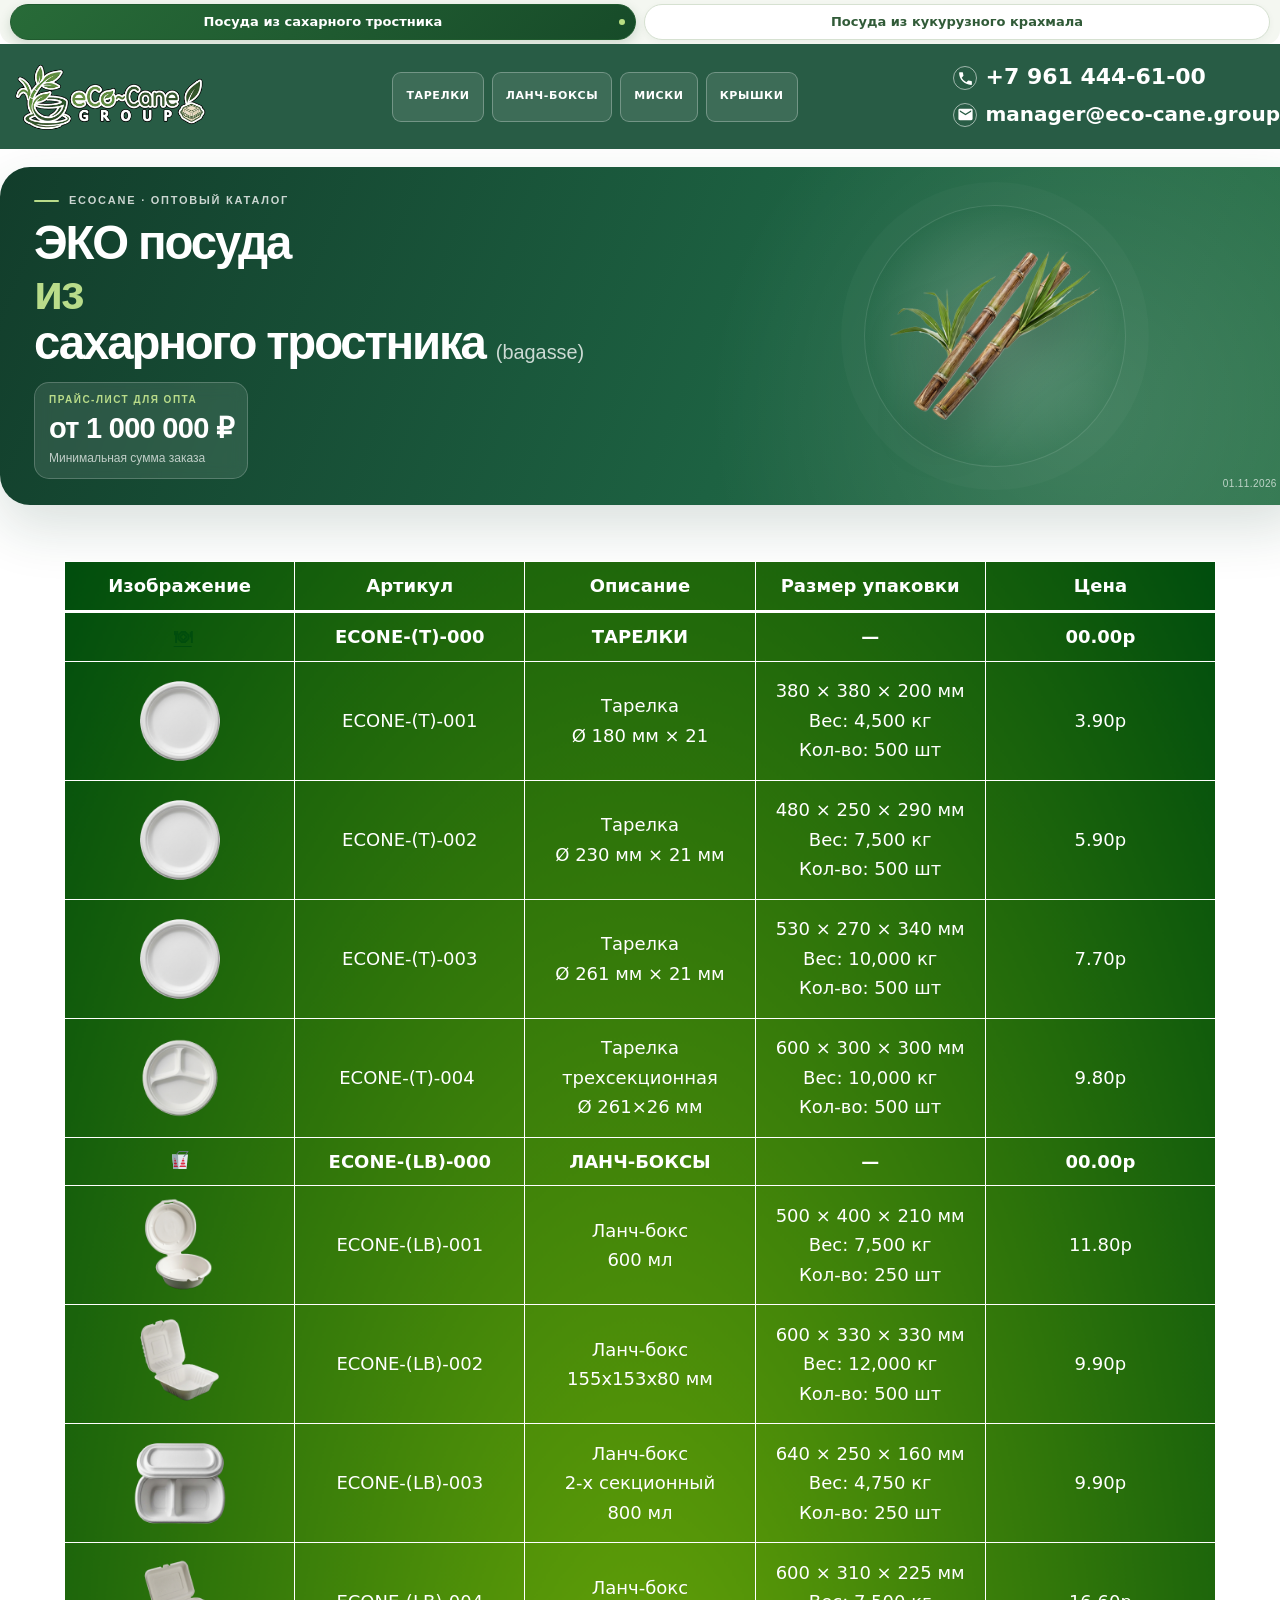
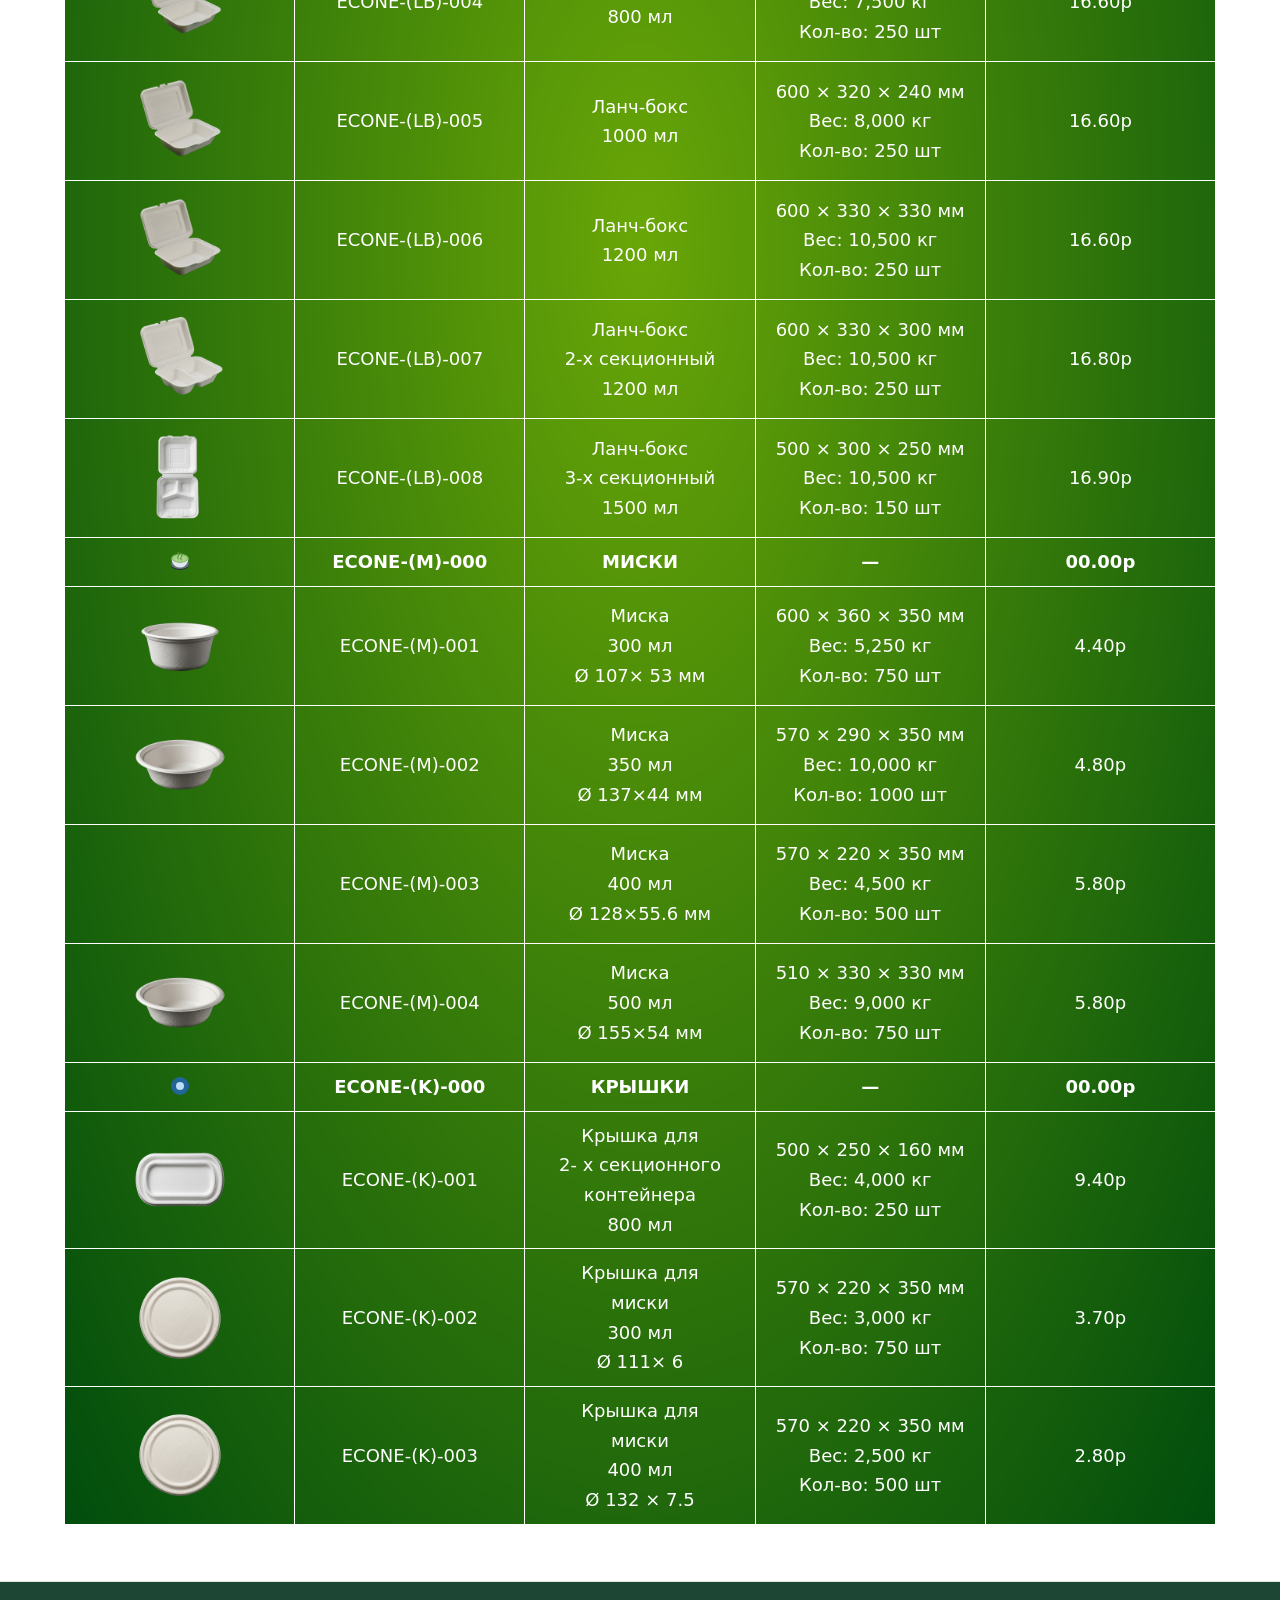
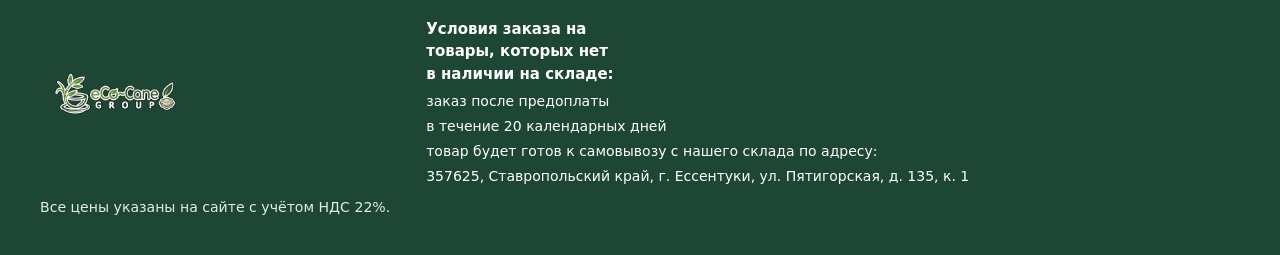
==== ECONE/index.html @ 3d4af956 "Place VAT note directly below footer logo" ====
<!DOCTYPE html>
<!-- saved from url=(0122)https://eco-cane.group/%d0%bf%d1%80%d0%b0%d0%b9%d1%81-%d0%be%d0%bf%d1%82-%d1%82%d1%80%d0%be%d1%81%d1%82%d0%bd%d0%b8%d0%ba/ -->
<html lang="ru-RU"><head><meta http-equiv="Content-Type" content="text/html; charset=UTF-8">
	
	<meta name="viewport" content="width=device-width, initial-scale=1">

<title>Прайс лист для опта от 1 000 000р 🌴Сахарный тростник — eCoCane</title>


<meta name="description" content="ИзображениеАртикулОписаниеРазмер упаковкиЦена 🍽ECONE-(T)-000ТАРЕЛКИ-00.00рECONE-(T)-001Тарелка Ø 180 мм × 21380 × 380 × 200 ммВес: 4,500 кгКол-во: 500 шт3.…">


<style id="wp-img-auto-sizes-contain-inline-css">
img:is([sizes=auto i],[sizes^="auto," i]){contain-intrinsic-size:3000px 1500px}
/*# sourceURL=wp-img-auto-sizes-contain-inline-css */
</style>




<style id="wp-block-navigation-link-inline-css">
.wp-block-navigation .wp-block-navigation-item__label{overflow-wrap:break-word}.wp-block-navigation .wp-block-navigation-item__description{display:none}.link-ui-tools{outline:1px solid #f0f0f0;padding:8px}.link-ui-block-inserter{padding-top:8px}.link-ui-block-inserter__back{margin-left:8px;text-transform:uppercase}
/*# sourceURL=https://eco-cane.group/wp-includes/blocks/navigation-link/style.min.css */
</style>
<link rel="stylesheet" id="wp-block-navigation-css" href="./ECONE_files/style.min.css" media="all">
<style id="wp-block-group-inline-css">
.wp-block-group{box-sizing:border-box}:where(.wp-block-group.wp-block-group-is-layout-constrained){position:relative}
/*# sourceURL=https://eco-cane.group/wp-includes/blocks/group/style.min.css */
</style>
<style id="wp-block-heading-inline-css">
h1:where(.wp-block-heading).has-background,h2:where(.wp-block-heading).has-background,h3:where(.wp-block-heading).has-background,h4:where(.wp-block-heading).has-background,h5:where(.wp-block-heading).has-background,h6:where(.wp-block-heading).has-background{padding:1.25em 2.375em}h1.has-text-align-left[style*=writing-mode]:where([style*=vertical-lr]),h1.has-text-align-right[style*=writing-mode]:where([style*=vertical-rl]),h2.has-text-align-left[style*=writing-mode]:where([style*=vertical-lr]),h2.has-text-align-right[style*=writing-mode]:where([style*=vertical-rl]),h3.has-text-align-left[style*=writing-mode]:where([style*=vertical-lr]),h3.has-text-align-right[style*=writing-mode]:where([style*=vertical-rl]),h4.has-text-align-left[style*=writing-mode]:where([style*=vertical-lr]),h4.has-text-align-right[style*=writing-mode]:where([style*=vertical-rl]),h5.has-text-align-left[style*=writing-mode]:where([style*=vertical-lr]),h5.has-text-align-right[style*=writing-mode]:where([style*=vertical-rl]),h6.has-text-align-left[style*=writing-mode]:where([style*=vertical-lr]),h6.has-text-align-right[style*=writing-mode]:where([style*=vertical-rl]){rotate:180deg}
/*# sourceURL=https://eco-cane.group/wp-includes/blocks/heading/style.min.css */
</style>
<style id="wp-block-button-inline-css">
.wp-block-button__link{align-content:center;box-sizing:border-box;cursor:pointer;display:inline-block;height:100%;text-align:center;word-break:break-word}.wp-block-button__link.aligncenter{text-align:center}.wp-block-button__link.alignright{text-align:right}:where(.wp-block-button__link){border-radius:9999px;box-shadow:none;padding:calc(.667em + 2px) calc(1.333em + 2px);text-decoration:none}.wp-block-button[style*=text-decoration] .wp-block-button__link{text-decoration:inherit}.wp-block-buttons>.wp-block-button.has-custom-width{max-width:none}.wp-block-buttons>.wp-block-button.has-custom-width .wp-block-button__link{width:100%}.wp-block-buttons>.wp-block-button.has-custom-font-size .wp-block-button__link{font-size:inherit}.wp-block-buttons>.wp-block-button[class*=wp-block-button__width]{width:calc(var(--wp--block-button--width)*1% - var(--wp--style--block-gap, .5em)*(1 - var(--wp--block-button--width)/100))}.wp-block-buttons>.wp-block-button.wp-block-button__width-25{width:calc(25% - var(--wp--style--block-gap, .5em)*.75)}.wp-block-buttons>.wp-block-button.wp-block-button__width-50{width:calc(50% - var(--wp--style--block-gap, .5em)*.5)}.wp-block-buttons>.wp-block-button.wp-block-button__width-75{width:calc(75% - var(--wp--style--block-gap, .5em)*.25)}.wp-block-buttons>.wp-block-button.wp-block-button__width-100{flex-basis:100%;width:100%}.wp-block-buttons.is-vertical>.wp-block-button[class*=wp-block-button__width]{width:calc(var(--wp--block-button--width)*1%)}.wp-block-buttons.is-vertical>.wp-block-button.wp-block-button__width-25{width:25%}.wp-block-buttons.is-vertical>.wp-block-button.wp-block-button__width-50{width:50%}.wp-block-buttons.is-vertical>.wp-block-button.wp-block-button__width-75{width:75%}.wp-block-button.is-style-squared,.wp-block-button__link.wp-block-button.is-style-squared{border-radius:0}.wp-block-button.no-border-radius,.wp-block-button__link.no-border-radius{border-radius:0!important}:root :where(.wp-block-button .wp-block-button__link.is-style-outline),:root :where(.wp-block-button.is-style-outline>.wp-block-button__link){border:2px solid;padding:.667em 1.333em}:root :where(.wp-block-button .wp-block-button__link.is-style-outline:not(.has-text-color)),:root :where(.wp-block-button.is-style-outline>.wp-block-button__link:not(.has-text-color)){color:currentColor}:root :where(.wp-block-button .wp-block-button__link.is-style-outline:not(.has-background)),:root :where(.wp-block-button.is-style-outline>.wp-block-button__link:not(.has-background)){background-color:transparent;background-image:none}
/*# sourceURL=https://eco-cane.group/wp-includes/blocks/button/style.min.css */
</style>

<style id="wc-blocks-style-inline-css">
:root { --drawer-width: 480px; --neg-drawer-width: calc(var(--drawer-width) * -1); }
/*# sourceURL=wc-blocks-style-inline-css */
</style>





<style id="wp-block-columns-inline-css">
.wp-block-columns{box-sizing:border-box;display:flex;flex-wrap:wrap!important}@media (min-width:782px){.wp-block-columns{flex-wrap:nowrap!important}}.wp-block-columns{align-items:normal!important}.wp-block-columns.are-vertically-aligned-top{align-items:flex-start}.wp-block-columns.are-vertically-aligned-center{align-items:center}.wp-block-columns.are-vertically-aligned-bottom{align-items:flex-end}@media (max-width:781px){.wp-block-columns:not(.is-not-stacked-on-mobile)>.wp-block-column{flex-basis:100%!important}}@media (min-width:782px){.wp-block-columns:not(.is-not-stacked-on-mobile)>.wp-block-column{flex-basis:0;flex-grow:1}.wp-block-columns:not(.is-not-stacked-on-mobile)>.wp-block-column[style*=flex-basis]{flex-grow:0}}.wp-block-columns.is-not-stacked-on-mobile{flex-wrap:nowrap!important}.wp-block-columns.is-not-stacked-on-mobile>.wp-block-column{flex-basis:0;flex-grow:1}.wp-block-columns.is-not-stacked-on-mobile>.wp-block-column[style*=flex-basis]{flex-grow:0}:where(.wp-block-columns){margin-bottom:1.75em}:where(.wp-block-columns.has-background){padding:1.25em 2.375em}.wp-block-column{flex-grow:1;min-width:0;overflow-wrap:break-word;word-break:break-word}.wp-block-column.is-vertically-aligned-top{align-self:flex-start}.wp-block-column.is-vertically-aligned-center{align-self:center}.wp-block-column.is-vertically-aligned-bottom{align-self:flex-end}.wp-block-column.is-vertically-aligned-stretch{align-self:stretch}.wp-block-column.is-vertically-aligned-bottom,.wp-block-column.is-vertically-aligned-center,.wp-block-column.is-vertically-aligned-top{width:100%}
/*# sourceURL=https://eco-cane.group/wp-includes/blocks/columns/style.min.css */
</style>
<style id="wp-block-post-title-inline-css">
.wp-block-post-title{box-sizing:border-box;word-break:break-word}.wp-block-post-title :where(a){display:inline-block;font-family:inherit;font-size:inherit;font-style:inherit;font-weight:inherit;letter-spacing:inherit;line-height:inherit;text-decoration:inherit}
/*# sourceURL=https://eco-cane.group/wp-includes/blocks/post-title/style.min.css */
</style>
<link rel="stylesheet" id="wp-block-cover-css" href="./ECONE_files/style(1).min.css" media="all">
<style id="wp-block-paragraph-inline-css">
.is-small-text{font-size:.875em}.is-regular-text{font-size:1em}.is-large-text{font-size:2.25em}.is-larger-text{font-size:3em}.has-drop-cap:not(:focus):first-letter{float:left;font-size:8.4em;font-style:normal;font-weight:100;line-height:.68;margin:.05em .1em 0 0;text-transform:uppercase}body.rtl .has-drop-cap:not(:focus):first-letter{float:none;margin-left:.1em}p.has-drop-cap.has-background{overflow:hidden}:root :where(p.has-background){padding:1.25em 2.375em}:where(p.has-text-color:not(.has-link-color)) a{color:inherit}p.has-text-align-left[style*="writing-mode:vertical-lr"],p.has-text-align-right[style*="writing-mode:vertical-rl"]{rotate:180deg}
/*# sourceURL=https://eco-cane.group/wp-includes/blocks/paragraph/style.min.css */
</style>
<style id="wp-block-table-inline-css">
.wp-block-table{overflow-x:auto}.wp-block-table table{border-collapse:collapse;width:100%}.wp-block-table thead{border-bottom:3px solid}.wp-block-table tfoot{border-top:3px solid}.wp-block-table td,.wp-block-table th{border:1px solid;padding:.5em}.wp-block-table .has-fixed-layout{table-layout:fixed;width:100%}.wp-block-table .has-fixed-layout td,.wp-block-table .has-fixed-layout th{word-break:break-word}.wp-block-table.aligncenter,.wp-block-table.alignleft,.wp-block-table.alignright{display:table;width:auto}.wp-block-table.aligncenter td,.wp-block-table.aligncenter th,.wp-block-table.alignleft td,.wp-block-table.alignleft th,.wp-block-table.alignright td,.wp-block-table.alignright th{word-break:break-word}.wp-block-table .has-subtle-light-gray-background-color{background-color:#f3f4f5}.wp-block-table .has-subtle-pale-green-background-color{background-color:#e9fbe5}.wp-block-table .has-subtle-pale-blue-background-color{background-color:#e7f5fe}.wp-block-table .has-subtle-pale-pink-background-color{background-color:#fcf0ef}.wp-block-table.is-style-stripes{background-color:transparent;border-collapse:inherit;border-spacing:0}.wp-block-table.is-style-stripes tbody tr:nth-child(odd){background-color:#f0f0f0}.wp-block-table.is-style-stripes.has-subtle-light-gray-background-color tbody tr:nth-child(odd){background-color:#f3f4f5}.wp-block-table.is-style-stripes.has-subtle-pale-green-background-color tbody tr:nth-child(odd){background-color:#e9fbe5}.wp-block-table.is-style-stripes.has-subtle-pale-blue-background-color tbody tr:nth-child(odd){background-color:#e7f5fe}.wp-block-table.is-style-stripes.has-subtle-pale-pink-background-color tbody tr:nth-child(odd){background-color:#fcf0ef}.wp-block-table.is-style-stripes td,.wp-block-table.is-style-stripes th{border-color:transparent}.wp-block-table.is-style-stripes{border-bottom:1px solid #f0f0f0}.wp-block-table .has-border-color td,.wp-block-table .has-border-color th,.wp-block-table .has-border-color tr,.wp-block-table .has-border-color>*{border-color:inherit}.wp-block-table table[style*=border-top-color] tr:first-child,.wp-block-table table[style*=border-top-color] tr:first-child td,.wp-block-table table[style*=border-top-color] tr:first-child th,.wp-block-table table[style*=border-top-color]>*,.wp-block-table table[style*=border-top-color]>* td,.wp-block-table table[style*=border-top-color]>* th{border-top-color:inherit}.wp-block-table table[style*=border-top-color] tr:not(:first-child){border-top-color:currentColor}.wp-block-table table[style*=border-right-color] td:last-child,.wp-block-table table[style*=border-right-color] th,.wp-block-table table[style*=border-right-color] tr,.wp-block-table table[style*=border-right-color]>*{border-right-color:inherit}.wp-block-table table[style*=border-bottom-color] tr:last-child,.wp-block-table table[style*=border-bottom-color] tr:last-child td,.wp-block-table table[style*=border-bottom-color] tr:last-child th,.wp-block-table table[style*=border-bottom-color]>*,.wp-block-table table[style*=border-bottom-color]>* td,.wp-block-table table[style*=border-bottom-color]>* th{border-bottom-color:inherit}.wp-block-table table[style*=border-bottom-color] tr:not(:last-child){border-bottom-color:currentColor}.wp-block-table table[style*=border-left-color] td:first-child,.wp-block-table table[style*=border-left-color] th,.wp-block-table table[style*=border-left-color] tr,.wp-block-table table[style*=border-left-color]>*{border-left-color:inherit}.wp-block-table table[style*=border-style] td,.wp-block-table table[style*=border-style] th,.wp-block-table table[style*=border-style] tr,.wp-block-table table[style*=border-style]>*{border-style:inherit}.wp-block-table table[style*=border-width] td,.wp-block-table table[style*=border-width] th,.wp-block-table table[style*=border-width] tr,.wp-block-table table[style*=border-width]>*{border-style:inherit;border-width:inherit}
/*# sourceURL=https://eco-cane.group/wp-includes/blocks/table/style.min.css */
</style>
<style id="wp-block-post-content-inline-css">
.wp-block-post-content{display:flow-root}
/*# sourceURL=https://eco-cane.group/wp-includes/blocks/post-content/style.min.css */
</style>
<style id="wp-emoji-styles-inline-css">

	img.wp-smiley, img.emoji {
		display: inline !important;
		border: none !important;
		box-shadow: none !important;
		height: 1em !important;
		width: 1em !important;
		margin: 0 0.07em !important;
		vertical-align: -0.1em !important;
		background: none !important;
		padding: 0 !important;
	}
/*# sourceURL=wp-emoji-styles-inline-css */
</style>
<style id="wp-block-library-inline-css">
:root{--wp-block-synced-color:#7a00df;--wp-block-synced-color--rgb:122,0,223;--wp-bound-block-color:var(--wp-block-synced-color);--wp-editor-canvas-background:#ddd;--wp-admin-theme-color:#007cba;--wp-admin-theme-color--rgb:0,124,186;--wp-admin-theme-color-darker-10:#006ba1;--wp-admin-theme-color-darker-10--rgb:0,107,160.5;--wp-admin-theme-color-darker-20:#005a87;--wp-admin-theme-color-darker-20--rgb:0,90,135;--wp-admin-border-width-focus:2px}@media (min-resolution:192dpi){:root{--wp-admin-border-width-focus:1.5px}}.wp-element-button{cursor:pointer}:root .has-very-light-gray-background-color{background-color:#eee}:root .has-very-dark-gray-background-color{background-color:#313131}:root .has-very-light-gray-color{color:#eee}:root .has-very-dark-gray-color{color:#313131}:root .has-vivid-green-cyan-to-vivid-cyan-blue-gradient-background{background:linear-gradient(135deg,#00d084,#0693e3)}:root .has-purple-crush-gradient-background{background:linear-gradient(135deg,#34e2e4,#4721fb 50%,#ab1dfe)}:root .has-hazy-dawn-gradient-background{background:linear-gradient(135deg,#faaca8,#dad0ec)}:root .has-subdued-olive-gradient-background{background:linear-gradient(135deg,#fafae1,#67a671)}:root .has-atomic-cream-gradient-background{background:linear-gradient(135deg,#fdd79a,#004a59)}:root .has-nightshade-gradient-background{background:linear-gradient(135deg,#330968,#31cdcf)}:root .has-midnight-gradient-background{background:linear-gradient(135deg,#020381,#2874fc)}:root{--wp--preset--font-size--normal:16px;--wp--preset--font-size--huge:42px}.has-regular-font-size{font-size:1em}.has-larger-font-size{font-size:2.625em}.has-normal-font-size{font-size:var(--wp--preset--font-size--normal)}.has-huge-font-size{font-size:var(--wp--preset--font-size--huge)}:root .has-text-align-center{text-align:center}:root .has-text-align-left{text-align:left}:root .has-text-align-right{text-align:right}.has-fit-text{white-space:nowrap!important}#end-resizable-editor-section{display:none}.aligncenter{clear:both}.items-justified-left{justify-content:flex-start}.items-justified-center{justify-content:center}.items-justified-right{justify-content:flex-end}.items-justified-space-between{justify-content:space-between}.screen-reader-text{word-wrap:normal!important;border:0;clip-path:inset(50%);height:1px;margin:-1px;overflow:hidden;padding:0;position:absolute;width:1px;word-break:normal!important}.screen-reader-text:focus{background-color:#ddd;clip-path:none;color:#444;display:block;font-size:1em;height:auto;left:5px;line-height:normal;padding:15px 23px 14px;text-decoration:none;top:5px;width:auto;z-index:100000}html :where(.has-border-color){border-style:solid}html :where([style^=border-color],[style*=";border-color"],[style*="; border-color"]){border-style:solid}html :where([style^=border-top-color],[style*=";border-top-color"],[style*="; border-top-color"]){border-top-style:solid}html :where([style^=border-right-color],[style*=";border-right-color"],[style*="; border-right-color"]){border-right-style:solid}html :where([style^=border-bottom-color],[style*=";border-bottom-color"],[style*="; border-bottom-color"]){border-bottom-style:solid}html :where([style^=border-left-color],[style*=";border-left-color"],[style*="; border-left-color"]){border-left-style:solid}html :where([style^=border-width],[style*=";border-width"],[style*="; border-width"]){border-style:solid}html :where([style^=border-top-width],[style*=";border-top-width"],[style*="; border-top-width"]){border-top-style:solid}html :where([style^=border-right-width],[style*=";border-right-width"],[style*="; border-right-width"]){border-right-style:solid}html :where([style^=border-bottom-width],[style*=";border-bottom-width"],[style*="; border-bottom-width"]){border-bottom-style:solid}html :where([style^=border-left-width],[style*=";border-left-width"],[style*="; border-left-width"]){border-left-style:solid}html :where(img[class*=wp-image-]){height:auto;max-width:100%}:where(figure){margin:0 0 1em}html :where(.is-position-sticky){--wp-admin--admin-bar--position-offset:var(--wp-admin--admin-bar--height,0px)}@media screen and (max-width:600px){html :where(.is-position-sticky){--wp-admin--admin-bar--position-offset:0px}}
/*# sourceURL=/wp-includes/css/dist/block-library/common.min.css */
</style>

<style id="global-styles-inline-css">
:root{--wp--preset--aspect-ratio--square: 1;--wp--preset--aspect-ratio--4-3: 4/3;--wp--preset--aspect-ratio--3-4: 3/4;--wp--preset--aspect-ratio--3-2: 3/2;--wp--preset--aspect-ratio--2-3: 2/3;--wp--preset--aspect-ratio--16-9: 16/9;--wp--preset--aspect-ratio--9-16: 9/16;--wp--preset--color--black: #000000;--wp--preset--color--cyan-bluish-gray: #abb8c3;--wp--preset--color--white: #ffffff;--wp--preset--color--pale-pink: #f78da7;--wp--preset--color--vivid-red: #cf2e2e;--wp--preset--color--luminous-vivid-orange: #ff6900;--wp--preset--color--luminous-vivid-amber: #fcb900;--wp--preset--color--light-green-cyan: #7bdcb5;--wp--preset--color--vivid-green-cyan: #00d084;--wp--preset--color--pale-cyan-blue: #8ed1fc;--wp--preset--color--vivid-cyan-blue: #0693e3;--wp--preset--color--vivid-purple: #9b51e0;--wp--preset--color--contrast: #000000;--wp--preset--color--primary: #34A648;--wp--preset--color--secondary: #004d0d;--wp--preset--color--secondary-second: #FBAB2A;--wp--preset--color--secondary-third: #84E6CB;--wp--preset--color--secondary-fourth: #84E6CB;--wp--preset--color--tertiary: #BB98FD;--wp--preset--color--base: #ffffff;--wp--preset--gradient--vivid-cyan-blue-to-vivid-purple: linear-gradient(135deg,rgb(6,147,227) 0%,rgb(155,81,224) 100%);--wp--preset--gradient--light-green-cyan-to-vivid-green-cyan: linear-gradient(135deg,rgb(122,220,180) 0%,rgb(0,208,130) 100%);--wp--preset--gradient--luminous-vivid-amber-to-luminous-vivid-orange: linear-gradient(135deg,rgb(252,185,0) 0%,rgb(255,105,0) 100%);--wp--preset--gradient--luminous-vivid-orange-to-vivid-red: linear-gradient(135deg,rgb(255,105,0) 0%,rgb(207,46,46) 100%);--wp--preset--gradient--very-light-gray-to-cyan-bluish-gray: linear-gradient(135deg,rgb(238,238,238) 0%,rgb(169,184,195) 100%);--wp--preset--gradient--cool-to-warm-spectrum: linear-gradient(135deg,rgb(74,234,220) 0%,rgb(151,120,209) 20%,rgb(207,42,186) 40%,rgb(238,44,130) 60%,rgb(251,105,98) 80%,rgb(254,248,76) 100%);--wp--preset--gradient--blush-light-purple: linear-gradient(135deg,rgb(255,206,236) 0%,rgb(152,150,240) 100%);--wp--preset--gradient--blush-bordeaux: linear-gradient(135deg,rgb(254,205,165) 0%,rgb(254,45,45) 50%,rgb(107,0,62) 100%);--wp--preset--gradient--luminous-dusk: linear-gradient(135deg,rgb(255,203,112) 0%,rgb(199,81,192) 50%,rgb(65,88,208) 100%);--wp--preset--gradient--pale-ocean: linear-gradient(135deg,rgb(255,245,203) 0%,rgb(182,227,212) 50%,rgb(51,167,181) 100%);--wp--preset--gradient--electric-grass: linear-gradient(135deg,rgb(202,248,128) 0%,rgb(113,206,126) 100%);--wp--preset--gradient--midnight: linear-gradient(135deg,rgb(2,3,129) 0%,rgb(40,116,252) 100%);--wp--preset--gradient--vertical-secondary-to-tertiary: linear-gradient(115deg, #FFE7D1 0%, #D3934A 100%);--wp--preset--gradient--vertical-secondary-to-fourth: linear-gradient(115deg, #FFD2E6 0%, #EECF9B 100%);--wp--preset--font-size--small: clamp(0.875rem, 0.875rem + ((1vw - 0.2rem) * 0.227), 1rem);--wp--preset--font-size--medium: clamp(1rem, 1rem + ((1vw - 0.2rem) * 0.227), 1.125rem);--wp--preset--font-size--large: clamp(1.75rem, 1.75rem + ((1vw - 0.2rem) * 0.227), 1.875rem);--wp--preset--font-size--x-large: 2.25rem;--wp--preset--font-size--xx-large: clamp(4rem, 4rem + ((1vw - 0.2rem) * 10.909), 10rem);--wp--preset--font-family--quicksand: 'Quicksand', sans-serif;--wp--preset--font-family--lato: 'Lato', sans-serif;--wp--preset--font-family--fira-sans: 'Fira Sans', sans-serif;--wp--preset--font-family--urbanist: 'Urbanist', sans-serif;--wp--preset--font-family--poppins: 'Poppins', sans-serif;--wp--preset--font-family--roboto-flex: 'Roboto Flex', sans-serif;--wp--preset--font-family--system-font: -apple-system,BlinkMacSystemFont,"Segoe UI",Roboto,Oxygen-Sans,Ubuntu,Cantarell,"Helvetica Neue",sans-serif;--wp--preset--spacing--20: 0.44rem;--wp--preset--spacing--30: clamp(1.5rem, 5vw, 2rem);--wp--preset--spacing--40: clamp(1.8rem, 1.8rem + ((1vw - 0.48rem) * 2.885), 3rem);--wp--preset--spacing--50: clamp(2.5rem, 8vw, 4.5rem);--wp--preset--spacing--60: clamp(3.75rem, 10vw, 7rem);--wp--preset--spacing--70: clamp(5rem, 5.25rem + ((1vw - 0.48rem) * 9.096), 8rem);--wp--preset--spacing--80: clamp(7rem, 14vw, 11rem);--wp--preset--shadow--natural: 6px 6px 9px rgba(0, 0, 0, 0.2);--wp--preset--shadow--deep: 12px 12px 50px rgba(0, 0, 0, 0.4);--wp--preset--shadow--sharp: 6px 6px 0px rgba(0, 0, 0, 0.2);--wp--preset--shadow--outlined: 6px 6px 0px -3px rgb(255, 255, 255), 6px 6px rgb(0, 0, 0);--wp--preset--shadow--crisp: 6px 6px 0px rgb(0, 0, 0);}.wp-block-button{--wp--preset--dimension--25: 25%;--wp--preset--dimension--50: 50%;--wp--preset--dimension--75: 75%;--wp--preset--dimension--100: 100%;}:root { --wp--style--global--content-size: 650px;--wp--style--global--wide-size: 1200px; }:where(body) { margin: 0; }.wp-site-blocks { padding-top: var(--wp--style--root--padding-top); padding-bottom: var(--wp--style--root--padding-bottom); }.has-global-padding { padding-right: var(--wp--style--root--padding-right); padding-left: var(--wp--style--root--padding-left); }.has-global-padding > .alignfull { margin-right: calc(var(--wp--style--root--padding-right) * -1); margin-left: calc(var(--wp--style--root--padding-left) * -1); }.has-global-padding :where(:not(.alignfull.is-layout-flow) > .has-global-padding:not(.wp-block-block, .alignfull)) { padding-right: 0; padding-left: 0; }.has-global-padding :where(:not(.alignfull.is-layout-flow) > .has-global-padding:not(.wp-block-block, .alignfull)) > .alignfull { margin-left: 0; margin-right: 0; }.wp-site-blocks > .alignleft { float: left; margin-right: 2em; }.wp-site-blocks > .alignright { float: right; margin-left: 2em; }.wp-site-blocks > .aligncenter { justify-content: center; margin-left: auto; margin-right: auto; }:where(.wp-site-blocks) > * { margin-block-start: 1.5rem; margin-block-end: 0; }:where(.wp-site-blocks) > :first-child { margin-block-start: 0; }:where(.wp-site-blocks) > :last-child { margin-block-end: 0; }:root { --wp--style--block-gap: 1.5rem; }:root :where(.is-layout-flow) > :first-child{margin-block-start: 0;}:root :where(.is-layout-flow) > :last-child{margin-block-end: 0;}:root :where(.is-layout-flow) > *{margin-block-start: 1.5rem;margin-block-end: 0;}:root :where(.is-layout-constrained) > :first-child{margin-block-start: 0;}:root :where(.is-layout-constrained) > :last-child{margin-block-end: 0;}:root :where(.is-layout-constrained) > *{margin-block-start: 1.5rem;margin-block-end: 0;}:root :where(.is-layout-flex){gap: 1.5rem;}:root :where(.is-layout-grid){gap: 1.5rem;}.is-layout-flow > .alignleft{float: left;margin-inline-start: 0;margin-inline-end: 2em;}.is-layout-flow > .alignright{float: right;margin-inline-start: 2em;margin-inline-end: 0;}.is-layout-flow > .aligncenter{margin-left: auto !important;margin-right: auto !important;}.is-layout-constrained > .alignleft{float: left;margin-inline-start: 0;margin-inline-end: 2em;}.is-layout-constrained > .alignright{float: right;margin-inline-start: 2em;margin-inline-end: 0;}.is-layout-constrained > .aligncenter{margin-left: auto !important;margin-right: auto !important;}.is-layout-constrained > :where(:not(.alignleft):not(.alignright):not(.alignfull)){max-width: var(--wp--style--global--content-size);margin-left: auto !important;margin-right: auto !important;}.is-layout-constrained > .alignwide{max-width: var(--wp--style--global--wide-size);}body .is-layout-flex{display: flex;}.is-layout-flex{flex-wrap: wrap;align-items: center;}.is-layout-flex > :is(*, div){margin: 0;}body .is-layout-grid{display: grid;}.is-layout-grid > :is(*, div){margin: 0;}body{background-color: var(--wp--preset--color--base);color: var(--wp--preset--color--contrast);font-family: var(--wp--preset--font-family--system-font);font-size: var(--wp--preset--font-size--medium);line-height: 1.6;--wp--style--root--padding-top: var(--wp--preset--spacing--40);--wp--style--root--padding-right: var(--wp--preset--spacing--30);--wp--style--root--padding-bottom: var(--wp--preset--spacing--40);--wp--style--root--padding-left: var(--wp--preset--spacing--30);}a:where(:not(.wp-element-button)){color: var(--wp--preset--color--contrast);text-decoration: underline;}:root :where(a:where(:not(.wp-element-button)):hover){text-decoration: none;}:root :where(a:where(:not(.wp-element-button)):focus){text-decoration: underline dashed;}:root :where(a:where(:not(.wp-element-button)):active){color: var(--wp--preset--color--secondary);text-decoration: none;}h1, h2, h3, h4, h5, h6{font-weight: 400;line-height: 1.4;}h1{font-size: clamp(2.032rem, 2.032rem + ((1vw - 0.2rem) * 2.896), 3.625rem);line-height: 1.2;}h2{font-size: clamp(2.625rem, calc(2.625rem + ((1vw - 0.48rem) * 8.4135)), 3.25rem);line-height: 1.2;}h3{font-size: var(--wp--preset--font-size--x-large);}h4{font-size: var(--wp--preset--font-size--large);}h5{font-size: var(--wp--preset--font-size--medium);font-weight: 700;text-transform: uppercase;}h6{font-size: var(--wp--preset--font-size--medium);text-transform: uppercase;}:root :where(.wp-element-button, .wp-block-button__link){background-color: var(--wp--preset--color--primary);border-radius: 0;border-width: 0;color: var(--wp--preset--color--contrast);font-family: inherit;font-size: inherit;font-style: inherit;font-weight: inherit;letter-spacing: inherit;line-height: inherit;padding-top: calc(0.667em + 2px);padding-right: calc(1.333em + 2px);padding-bottom: calc(0.667em + 2px);padding-left: calc(1.333em + 2px);text-decoration: none;text-transform: inherit;}:root :where(.wp-element-button:visited, .wp-block-button__link:visited){color: var(--wp--preset--color--contrast);}:root :where(.wp-element-button:hover, .wp-block-button__link:hover){background-color: var(--wp--preset--color--contrast);color: var(--wp--preset--color--base);}:root :where(.wp-element-button:focus, .wp-block-button__link:focus){background-color: var(--wp--preset--color--contrast);color: var(--wp--preset--color--base);}:root :where(.wp-element-button:active, .wp-block-button__link:active){background-color: var(--wp--preset--color--secondary);color: var(--wp--preset--color--base);}.has-black-color{color: var(--wp--preset--color--black) !important;}.has-cyan-bluish-gray-color{color: var(--wp--preset--color--cyan-bluish-gray) !important;}.has-white-color{color: var(--wp--preset--color--white) !important;}.has-pale-pink-color{color: var(--wp--preset--color--pale-pink) !important;}.has-vivid-red-color{color: var(--wp--preset--color--vivid-red) !important;}.has-luminous-vivid-orange-color{color: var(--wp--preset--color--luminous-vivid-orange) !important;}.has-luminous-vivid-amber-color{color: var(--wp--preset--color--luminous-vivid-amber) !important;}.has-light-green-cyan-color{color: var(--wp--preset--color--light-green-cyan) !important;}.has-vivid-green-cyan-color{color: var(--wp--preset--color--vivid-green-cyan) !important;}.has-pale-cyan-blue-color{color: var(--wp--preset--color--pale-cyan-blue) !important;}.has-vivid-cyan-blue-color{color: var(--wp--preset--color--vivid-cyan-blue) !important;}.has-vivid-purple-color{color: var(--wp--preset--color--vivid-purple) !important;}.has-contrast-color{color: var(--wp--preset--color--contrast) !important;}.has-primary-color{color: var(--wp--preset--color--primary) !important;}.has-secondary-color{color: var(--wp--preset--color--secondary) !important;}.has-secondary-second-color{color: var(--wp--preset--color--secondary-second) !important;}.has-secondary-third-color{color: var(--wp--preset--color--secondary-third) !important;}.has-secondary-fourth-color{color: var(--wp--preset--color--secondary-fourth) !important;}.has-tertiary-color{color: var(--wp--preset--color--tertiary) !important;}.has-base-color{color: var(--wp--preset--color--base) !important;}.has-black-background-color{background-color: var(--wp--preset--color--black) !important;}.has-cyan-bluish-gray-background-color{background-color: var(--wp--preset--color--cyan-bluish-gray) !important;}.has-white-background-color{background-color: var(--wp--preset--color--white) !important;}.has-pale-pink-background-color{background-color: var(--wp--preset--color--pale-pink) !important;}.has-vivid-red-background-color{background-color: var(--wp--preset--color--vivid-red) !important;}.has-luminous-vivid-orange-background-color{background-color: var(--wp--preset--color--luminous-vivid-orange) !important;}.has-luminous-vivid-amber-background-color{background-color: var(--wp--preset--color--luminous-vivid-amber) !important;}.has-light-green-cyan-background-color{background-color: var(--wp--preset--color--light-green-cyan) !important;}.has-vivid-green-cyan-background-color{background-color: var(--wp--preset--color--vivid-green-cyan) !important;}.has-pale-cyan-blue-background-color{background-color: var(--wp--preset--color--pale-cyan-blue) !important;}.has-vivid-cyan-blue-background-color{background-color: var(--wp--preset--color--vivid-cyan-blue) !important;}.has-vivid-purple-background-color{background-color: var(--wp--preset--color--vivid-purple) !important;}.has-contrast-background-color{background-color: var(--wp--preset--color--contrast) !important;}.has-primary-background-color{background-color: var(--wp--preset--color--primary) !important;}.has-secondary-background-color{background-color: var(--wp--preset--color--secondary) !important;}.has-secondary-second-background-color{background-color: var(--wp--preset--color--secondary-second) !important;}.has-secondary-third-background-color{background-color: var(--wp--preset--color--secondary-third) !important;}.has-secondary-fourth-background-color{background-color: var(--wp--preset--color--secondary-fourth) !important;}.has-tertiary-background-color{background-color: var(--wp--preset--color--tertiary) !important;}.has-base-background-color{background-color: var(--wp--preset--color--base) !important;}.has-black-border-color{border-color: var(--wp--preset--color--black) !important;}.has-cyan-bluish-gray-border-color{border-color: var(--wp--preset--color--cyan-bluish-gray) !important;}.has-white-border-color{border-color: var(--wp--preset--color--white) !important;}.has-pale-pink-border-color{border-color: var(--wp--preset--color--pale-pink) !important;}.has-vivid-red-border-color{border-color: var(--wp--preset--color--vivid-red) !important;}.has-luminous-vivid-orange-border-color{border-color: var(--wp--preset--color--luminous-vivid-orange) !important;}.has-luminous-vivid-amber-border-color{border-color: var(--wp--preset--color--luminous-vivid-amber) !important;}.has-light-green-cyan-border-color{border-color: var(--wp--preset--color--light-green-cyan) !important;}.has-vivid-green-cyan-border-color{border-color: var(--wp--preset--color--vivid-green-cyan) !important;}.has-pale-cyan-blue-border-color{border-color: var(--wp--preset--color--pale-cyan-blue) !important;}.has-vivid-cyan-blue-border-color{border-color: var(--wp--preset--color--vivid-cyan-blue) !important;}.has-vivid-purple-border-color{border-color: var(--wp--preset--color--vivid-purple) !important;}.has-contrast-border-color{border-color: var(--wp--preset--color--contrast) !important;}.has-primary-border-color{border-color: var(--wp--preset--color--primary) !important;}.has-secondary-border-color{border-color: var(--wp--preset--color--secondary) !important;}.has-secondary-second-border-color{border-color: var(--wp--preset--color--secondary-second) !important;}.has-secondary-third-border-color{border-color: var(--wp--preset--color--secondary-third) !important;}.has-secondary-fourth-border-color{border-color: var(--wp--preset--color--secondary-fourth) !important;}.has-tertiary-border-color{border-color: var(--wp--preset--color--tertiary) !important;}.has-base-border-color{border-color: var(--wp--preset--color--base) !important;}.has-vivid-cyan-blue-to-vivid-purple-gradient-background{background: var(--wp--preset--gradient--vivid-cyan-blue-to-vivid-purple) !important;}.has-light-green-cyan-to-vivid-green-cyan-gradient-background{background: var(--wp--preset--gradient--light-green-cyan-to-vivid-green-cyan) !important;}.has-luminous-vivid-amber-to-luminous-vivid-orange-gradient-background{background: var(--wp--preset--gradient--luminous-vivid-amber-to-luminous-vivid-orange) !important;}.has-luminous-vivid-orange-to-vivid-red-gradient-background{background: var(--wp--preset--gradient--luminous-vivid-orange-to-vivid-red) !important;}.has-very-light-gray-to-cyan-bluish-gray-gradient-background{background: var(--wp--preset--gradient--very-light-gray-to-cyan-bluish-gray) !important;}.has-cool-to-warm-spectrum-gradient-background{background: var(--wp--preset--gradient--cool-to-warm-spectrum) !important;}.has-blush-light-purple-gradient-background{background: var(--wp--preset--gradient--blush-light-purple) !important;}.has-blush-bordeaux-gradient-background{background: var(--wp--preset--gradient--blush-bordeaux) !important;}.has-luminous-dusk-gradient-background{background: var(--wp--preset--gradient--luminous-dusk) !important;}.has-pale-ocean-gradient-background{background: var(--wp--preset--gradient--pale-ocean) !important;}.has-electric-grass-gradient-background{background: var(--wp--preset--gradient--electric-grass) !important;}.has-midnight-gradient-background{background: var(--wp--preset--gradient--midnight) !important;}.has-vertical-secondary-to-tertiary-gradient-background{background: var(--wp--preset--gradient--vertical-secondary-to-tertiary) !important;}.has-vertical-secondary-to-fourth-gradient-background{background: var(--wp--preset--gradient--vertical-secondary-to-fourth) !important;}.has-small-font-size{font-size: var(--wp--preset--font-size--small) !important;}.has-medium-font-size{font-size: var(--wp--preset--font-size--medium) !important;}.has-large-font-size{font-size: var(--wp--preset--font-size--large) !important;}.has-x-large-font-size{font-size: var(--wp--preset--font-size--x-large) !important;}.has-xx-large-font-size{font-size: var(--wp--preset--font-size--xx-large) !important;}.has-quicksand-font-family{font-family: var(--wp--preset--font-family--quicksand) !important;}.has-lato-font-family{font-family: var(--wp--preset--font-family--lato) !important;}.has-fira-sans-font-family{font-family: var(--wp--preset--font-family--fira-sans) !important;}.has-urbanist-font-family{font-family: var(--wp--preset--font-family--urbanist) !important;}.has-poppins-font-family{font-family: var(--wp--preset--font-family--poppins) !important;}.has-roboto-flex-font-family{font-family: var(--wp--preset--font-family--roboto-flex) !important;}.has-system-font-font-family{font-family: var(--wp--preset--font-family--system-font) !important;}
/* Делаем все заголовки зелёными */
h1, h2, h3, h4, h5, h6,
.woocommerce-products-header__title,
.woocommerce-loop-product__title,
.entry-title,
.widget-title {
    color: #39813A !important;
}
:root :where(.wp-block-woocommerce-product-filter-chips-is-layout-flow) > :first-child{margin-block-start: 0;}:root :where(.wp-block-woocommerce-product-filter-chips-is-layout-flow) > :last-child{margin-block-end: 0;}:root :where(.wp-block-woocommerce-product-filter-chips-is-layout-flow) > *{margin-block-start: 0.5em;margin-block-end: 0;}:root :where(.wp-block-woocommerce-product-filter-chips-is-layout-constrained) > :first-child{margin-block-start: 0;}:root :where(.wp-block-woocommerce-product-filter-chips-is-layout-constrained) > :last-child{margin-block-end: 0;}:root :where(.wp-block-woocommerce-product-filter-chips-is-layout-constrained) > *{margin-block-start: 0.5em;margin-block-end: 0;}:root :where(.wp-block-woocommerce-product-filter-chips-is-layout-flex){gap: 0.5em;}:root :where(.wp-block-woocommerce-product-filter-chips-is-layout-grid){gap: 0.5em;}
:root :where(.wp-block-navigation){font-size: var(--wp--preset--font-size--small);}
@media (width <= 480px){:root :where(.wp-block-navigation){font-size: var(--wp--preset--font-size--large);font-style: normal;font-weight: 700;}}
:root :where(.wp-block-navigation a:where(:not(.wp-element-button))){text-decoration: none;}
:root :where(.wp-block-navigation a:where(:not(.wp-element-button)):hover){text-decoration: underline;}
:root :where(.wp-block-navigation a:where(:not(.wp-element-button)):focus){text-decoration: underline dashed;}
:root :where(.wp-block-navigation a:where(:not(.wp-element-button)):active){text-decoration: none;}
:root :where(.wp-block-post-content a:where(:not(.wp-element-button))){color: var(--wp--preset--color--secondary);}
:root :where(.wp-block-post-title){font-weight: 400;margin-top: 1.25rem;margin-bottom: 1.25rem;}
:root :where(.wp-block-post-title a:where(:not(.wp-element-button))){text-decoration: none;}
:root :where(.wp-block-post-title a:where(:not(.wp-element-button)):hover){text-decoration: underline;}
:root :where(.wp-block-post-title a:where(:not(.wp-element-button)):focus){text-decoration: underline dashed;}
:root :where(.wp-block-post-title a:where(:not(.wp-element-button)):active){color: var(--wp--preset--color--secondary);text-decoration: none;}
:root :where(.wp-block-woocommerce-breadcrumbs){color: var(--wp--preset--color--secondary);font-size: var(--wp--preset--font-size--small);}
:root :where(.wp-block-woocommerce-breadcrumbs a:where(:not(.wp-element-button))){color: var(--wp--preset--color--secondary);}
/*# sourceURL=global-styles-inline-css */
</style>
<style id="core-block-supports-inline-css">
.wp-container-core-navigation-is-layout-bd2a58b6{gap:28px;justify-content:center;}.wp-container-core-group-is-layout-e8b3ea12{flex-wrap:nowrap;justify-content:space-between;align-items:flex-end;}.wp-container-core-group-is-layout-f56f613f{flex-wrap:nowrap;}.wp-container-core-group-is-layout-29f85549 > :where(:not(.alignleft):not(.alignright):not(.alignfull)){max-width:1200px;margin-left:auto !important;margin-right:auto !important;}.wp-container-core-group-is-layout-29f85549 > .alignwide{max-width:1200px;}.wp-container-core-group-is-layout-29f85549 .alignfull{max-width:none;}.wp-container-core-group-is-layout-29f85549 > .alignfull{margin-right:calc(24px * -1);margin-left:calc(24px * -1);}.wp-container-core-columns-is-layout-f56f613f{flex-wrap:nowrap;}.wp-elements-1 a:where(:not(.wp-element-button)){color:var(--wp--preset--color--base);}.wp-container-core-group-is-layout-c93fe33e > :where(:not(.alignleft):not(.alignright):not(.alignfull)){max-width:90%;margin-left:auto !important;margin-right:auto !important;}.wp-container-core-group-is-layout-c93fe33e > .alignwide{max-width:90%;}.wp-container-core-group-is-layout-c93fe33e .alignfull{max-width:none;}.wp-container-core-group-is-layout-c93fe33e > .alignfull{margin-right:calc(0px * -1);margin-left:calc(0px * -1);}.wp-container-core-navigation-is-layout-5f535dba{gap:20px;justify-content:flex-end;}.wp-container-core-group-is-layout-17dd260b{justify-content:space-between;align-items:center;}.wp-container-core-group-is-layout-1118af3f > :where(:not(.alignleft):not(.alignright):not(.alignfull)){max-width:1200px;margin-left:auto !important;margin-right:auto !important;}.wp-container-core-group-is-layout-1118af3f > .alignwide{max-width:1200px;}.wp-container-core-group-is-layout-1118af3f .alignfull{max-width:none;}.wp-container-core-group-is-layout-1118af3f > .alignfull{margin-right:calc(24px * -1);margin-left:calc(24px * -1);}.wp-duotone-unset-2.wp-block-image img, .wp-duotone-unset-2.wp-block-image .components-placeholder{filter:unset;}
/*# sourceURL=core-block-supports-inline-css */
</style>
<style id="wp-block-template-skip-link-inline-css">
/*! This file is auto-generated */
.skip-link.screen-reader-text{border:0;clip-path:inset(50%);height:1px;margin:-1px;overflow:hidden;padding:0;position:absolute!important;width:1px;word-wrap:normal!important;word-break:normal!important}.skip-link.screen-reader-text:focus{background-color:#eee;clip-path:none;color:#444;display:block;font-size:1em;height:auto;left:5px;line-height:normal;padding:15px 23px 14px;text-decoration:none;top:5px;width:auto;z-index:100000}
/*# sourceURL=/wp-includes/css/wp-block-template-skip-link.min.css */
</style>



<style id="woocommerce-inline-inline-css">
.woocommerce form .form-row .required { visibility: visible; }
/*# sourceURL=woocommerce-inline-inline-css */
</style>

<link rel="stylesheet" id="organic-store-style-css" href="./ECONE_files/style.css" media="all">
<link rel="stylesheet" id="ecocane-child-style-css" href="./ECONE_files/style(1).css" media="all">
<link rel="stylesheet" id="ecocane-base-style-css" href="./ECONE_files/base.css" media="all">
<link rel="stylesheet" id="ecocane-header-style-css" href="./ECONE_files/header.css" media="all">
<link rel="stylesheet" id="ecocane-home-style-css" href="./ECONE_files/home.css" media="all">
<link rel="stylesheet" id="ecocane-catalog-style-css" href="./ECONE_files/catalog.css" media="all">



<link rel="stylesheet" id="ecocane-footer-style-css" href="./ECONE_files/footer.css" media="all">
<link rel="stylesheet" id="ecocane-responsive-style-css" href="./ECONE_files/responsive.css" media="all">
<link rel="stylesheet" id="owl.carousel-css-css" href="./ECONE_files/owl.carousel.css" media="all">
<link rel="stylesheet" id="scroll-to-top-style-css" href="./ECONE_files/scroll-to-top.css" media="all">

<script id="jquery-core-js" src="./ECONE_files/jquery.min.js.Без названия"></script>
<script id="jquery-migrate-js" src="./ECONE_files/jquery-migrate.min.js.Без названия"></script>









<link rel="canonical" href="https://eco-cane.group/%d0%bf%d1%80%d0%b0%d0%b9%d1%81-%d0%be%d0%bf%d1%82-%d1%82%d1%80%d0%be%d1%81%d1%82%d0%bd%d0%b8%d0%ba/">
<link rel="shortlink" href="https://eco-cane.group/?p=475">
			
				






	
	<style class="wp-fonts-local">
@font-face{font-family:Quicksand;font-style:normal;font-weight:300;font-display:block;src:url('https://eco-cane.group/wp-content/themes/organic-store/assets/fonts/quicksand/static/Quicksand-Light.ttf') format('truetype');font-stretch:normal;}
@font-face{font-family:Quicksand;font-style:normal;font-weight:400;font-display:block;src:url('https://eco-cane.group/wp-content/themes/organic-store/assets/fonts/quicksand/static/Quicksand-Regular.ttf') format('truetype');font-stretch:normal;}
@font-face{font-family:Quicksand;font-style:normal;font-weight:500;font-display:block;src:url('https://eco-cane.group/wp-content/themes/organic-store/assets/fonts/quicksand/static/Quicksand-Medium.ttf') format('truetype');font-stretch:normal;}
@font-face{font-family:Quicksand;font-style:normal;font-weight:600;font-display:block;src:url('https://eco-cane.group/wp-content/themes/organic-store/assets/fonts/quicksand/static/Quicksand-SemiBold.ttf') format('truetype');font-stretch:normal;}
@font-face{font-family:Quicksand;font-style:normal;font-weight:700;font-display:block;src:url('https://eco-cane.group/wp-content/themes/organic-store/assets/fonts/quicksand/static/Quicksand-Bold.ttf') format('truetype');font-stretch:normal;}
@font-face{font-family:Lato;font-style:normal;font-weight:300;font-display:block;src:url('https://eco-cane.group/wp-content/themes/organic-store/assets/fonts/lato/Lato-Light.ttf') format('truetype');font-stretch:normal;}
@font-face{font-family:Lato;font-style:normal;font-weight:400;font-display:block;src:url('https://eco-cane.group/wp-content/themes/organic-store/assets/fonts/lato/Lato-Regular.ttf') format('truetype');font-stretch:normal;}
@font-face{font-family:Lato;font-style:normal;font-weight:700;font-display:block;src:url('https://eco-cane.group/wp-content/themes/organic-store/assets/fonts/lato/Lato-Bold.ttf') format('truetype');font-stretch:normal;}
@font-face{font-family:Lato;font-style:normal;font-weight:900;font-display:block;src:url('https://eco-cane.group/wp-content/themes/organic-store/assets/fonts/lato/Lato-Black.ttf') format('truetype');font-stretch:normal;}
@font-face{font-family:"Fira Sans";font-style:normal;font-weight:400;font-display:block;src:url('https://eco-cane.group/wp-content/themes/organic-store/assets/fonts/fira-sans/FiraSans-Regular.ttf') format('truetype');font-stretch:normal;}
@font-face{font-family:"Fira Sans";font-style:normal;font-weight:500;font-display:block;src:url('https://eco-cane.group/wp-content/themes/organic-store/assets/fonts/fira-sans/FiraSans-Medium.ttf') format('truetype');font-stretch:normal;}
@font-face{font-family:"Fira Sans";font-style:normal;font-weight:600;font-display:block;src:url('https://eco-cane.group/wp-content/themes/organic-store/assets/fonts/fira-sans/FiraSans-SemiBold.ttf') format('truetype');font-stretch:normal;}
@font-face{font-family:"Fira Sans";font-style:normal;font-weight:700;font-display:block;src:url('https://eco-cane.group/wp-content/themes/organic-store/assets/fonts/fira-sans/FiraSans-Bold.ttf') format('truetype');font-stretch:normal;}
@font-face{font-family:"Fira Sans";font-style:normal;font-weight:800;font-display:block;src:url('https://eco-cane.group/wp-content/themes/organic-store/assets/fonts/fira-sans/FiraSans-ExtraBold.ttf') format('truetype');font-stretch:normal;}
@font-face{font-family:"Fira Sans";font-style:normal;font-weight:900;font-display:block;src:url('https://eco-cane.group/wp-content/themes/organic-store/assets/fonts/fira-sans/FiraSans-Black.ttf') format('truetype');font-stretch:normal;}
@font-face{font-family:Urbanist;font-style:normal;font-weight:300;font-display:block;src:url('https://eco-cane.group/wp-content/themes/organic-store/assets/fonts/urbanist/static/Urbanist-Light.ttf') format('truetype');font-stretch:normal;}
@font-face{font-family:Urbanist;font-style:normal;font-weight:400;font-display:block;src:url('https://eco-cane.group/wp-content/themes/organic-store/assets/fonts/urbanist/static/Urbanist-Regular.ttf') format('truetype');font-stretch:normal;}
@font-face{font-family:Urbanist;font-style:normal;font-weight:500;font-display:block;src:url('https://eco-cane.group/wp-content/themes/organic-store/assets/fonts/urbanist/static/Urbanist-Medium.ttf') format('truetype');font-stretch:normal;}
@font-face{font-family:Urbanist;font-style:normal;font-weight:600;font-display:block;src:url('https://eco-cane.group/wp-content/themes/organic-store/assets/fonts/urbanist/static/Urbanist-SemiBold.ttf') format('truetype');font-stretch:normal;}
@font-face{font-family:Urbanist;font-style:normal;font-weight:700;font-display:block;src:url('https://eco-cane.group/wp-content/themes/organic-store/assets/fonts/urbanist/static/Urbanist-Bold.ttf') format('truetype');font-stretch:normal;}
@font-face{font-family:Urbanist;font-style:normal;font-weight:800;font-display:block;src:url('https://eco-cane.group/wp-content/themes/organic-store/assets/fonts/urbanist/static/Urbanist-ExtraBold.ttf') format('truetype');font-stretch:normal;}
@font-face{font-family:Urbanist;font-style:normal;font-weight:900;font-display:block;src:url('https://eco-cane.group/wp-content/themes/organic-store/assets/fonts/urbanist/static/Urbanist-Black.ttf') format('truetype');font-stretch:normal;}
@font-face{font-family:Poppins;font-style:normal;font-weight:300;font-display:block;src:url('https://eco-cane.group/wp-content/themes/organic-store/assets/fonts/poppins/Poppins-Light.ttf') format('truetype');font-stretch:normal;}
@font-face{font-family:Poppins;font-style:normal;font-weight:400;font-display:block;src:url('https://eco-cane.group/wp-content/themes/organic-store/assets/fonts/poppins/Poppins-Regular.ttf') format('truetype');font-stretch:normal;}
@font-face{font-family:Poppins;font-style:normal;font-weight:500;font-display:block;src:url('https://eco-cane.group/wp-content/themes/organic-store/assets/fonts/poppins/Poppins-Medium.ttf') format('truetype');font-stretch:normal;}
@font-face{font-family:Poppins;font-style:normal;font-weight:600;font-display:block;src:url('https://eco-cane.group/wp-content/themes/organic-store/assets/fonts/poppins/Poppins-SemiBold.ttf') format('truetype');font-stretch:normal;}
@font-face{font-family:Poppins;font-style:normal;font-weight:700;font-display:block;src:url('https://eco-cane.group/wp-content/themes/organic-store/assets/fonts/poppins/Poppins-Bold.ttf') format('truetype');font-stretch:normal;}
@font-face{font-family:Poppins;font-style:normal;font-weight:800;font-display:block;src:url('https://eco-cane.group/wp-content/themes/organic-store/assets/fonts/poppins/Poppins-ExtraBold.ttf') format('truetype');font-stretch:normal;}
@font-face{font-family:Poppins;font-style:normal;font-weight:800;font-display:block;src:url('https://eco-cane.group/wp-content/themes/organic-store/assets/fonts/poppins/Poppins-Black.ttf') format('truetype');font-stretch:normal;}
@font-face{font-family:"Roboto Flex";font-style:normal;font-weight:400;font-display:block;src:url('https://eco-cane.group/wp-content/themes/organic-store/assets/fonts/roboto-flex/static/RobotoFlex-Regular.ttf') format('truetype');font-stretch:normal;}
</style>
<link rel="icon" href="./ECONE_files/cropped-Favicon-32x32.png" sizes="32x32">
<link rel="icon" href="https://eco-cane.group/wp-content/uploads/2026/10/cropped-Favicon-192x192.png" sizes="192x192">
<link rel="apple-touch-icon" href="https://eco-cane.group/wp-content/uploads/2026/10/cropped-Favicon-180x180.png">
<meta name="msapplication-TileImage" content="https://eco-cane.group/wp-content/uploads/2026/10/cropped-Favicon-270x270.png">




<style id="ecocane-header-final-mobile-fix">
/* Единое положение и размер логотипа на всех ширинах */
.ecocane-header {
  grid-template-columns: 240px minmax(0, 1fr) 220px !important;
}
.ecocane-header > .ecocane-brand {
  grid-column: 1 !important;
  grid-row: 1 !important;
  justify-self: start !important;
  align-self: center !important;
  position: relative !important;
  left: 0 !important;
  margin: 0 !important;
  width: 240px !important;
  max-width: 100% !important;
  height: auto !important;
  min-height: 0 !important;
  max-height: none !important;
  padding: 0 !important;
  background: transparent !important;
  border: 0 !important;
  border-radius: 0 !important;
  box-shadow: none !important;
  overflow: visible !important;
  transform: none !important;
}
.ecocane-header > .ecocane-brand img {
  display: block !important;
  width: 100% !important;
  max-width: 240px !important;
  height: auto !important;
  max-height: 105px !important;
  object-fit: contain !important;
  background: transparent !important;
  border: 0 !important;
  box-shadow: none !important;
}

/* Планшеты: оставляем логотип слева, не сжимаем контакты */
@media (min-width: 783px) and (max-width: 1100px) {
  .ecocane-header {
    grid-template-columns: 200px minmax(0, 1fr) 205px !important;
  }
  .ecocane-header > .ecocane-brand {
    width: 200px !important;
  }
  .ecocane-header > .ecocane-brand img {
    max-width: 200px !important;
    max-height: 90px !important;
  }
}

/* Мобильная шапка: логотип слева, контакты целиком, навигация ниже */
@media (max-width: 782px) {
  .ecocane-header {
    display: grid !important;
    grid-template-columns: minmax(0, 1fr) !important;
    grid-template-rows: auto auto auto !important;
    align-items: start !important;
    justify-items: stretch !important;
    row-gap: 10px !important;
    padding: 12px 14px !important;
  }

  .ecocane-header > .ecocane-brand {
    grid-column: 1 !important;
    grid-row: 1 !important;
    justify-self: start !important;
    width: 190px !important;
    max-width: min(65vw, 190px) !important;
    height: auto !important;
    max-height: none !important;
    padding: 0 !important;
    background: transparent !important;
  }
  .ecocane-header > .ecocane-brand img {
    width: 100% !important;
    max-width: 190px !important;
    max-height: 86px !important;
  }

  .ecocane-header > .wp-block-group {
    grid-column: 1 !important;
    grid-row: 2 !important;
    justify-self: stretch !important;
    align-self: start !important;
    display: block !important;
    width: 100% !important;
    min-width: 0 !important;
    margin: 0 !important;
  }

  .ecocane-header .ecocane-header-contacts {
    display: flex !important;
    flex-direction: column !important;
    align-items: stretch !important;
    justify-content: flex-start !important;
    gap: 8px !important;
    width: 100% !important;
    margin: 0 !important;
    position: static !important;
    top: auto !important;
  }

  .ecocane-header .ecocane-header-phone,
  .ecocane-header .ecocane-header-email {
    display: flex !important;
    flex-direction: row !important;
    align-items: center !important;
    justify-content: flex-start !important;
    gap: 9px !important;
    width: 100% !important;
    min-width: 0 !important;
    margin: 0 !important;
  }

  .ecocane-header .ecocane-header-phone__details,
  .ecocane-header .ecocane-header-email__details {
    display: flex !important;
    flex-direction: column !important;
    align-items: flex-start !important;
    justify-content: center !important;
    visibility: visible !important;
    opacity: 1 !important;
    width: auto !important;
    max-width: 100% !important;
    min-width: 0 !important;
    height: auto !important;
    overflow: visible !important;
  }

  .ecocane-header .ecocane-header-phone__label,
  .ecocane-header .ecocane-header-email__label {
    display: block !important;
    visibility: visible !important;
    font-size: 11px !important;
    line-height: 1.25 !important;
  }

  .ecocane-header .ecocane-header-phone__number,
  .ecocane-header .ecocane-header-email__address {
    display: inline-block !important;
    visibility: visible !important;
    opacity: 1 !important;
    font-size: 13px !important;
    line-height: 1.35 !important;
    white-space: normal !important;
    overflow-wrap: anywhere !important;
  }

  .ecocane-header .ecocane-header-phone__icon,
  .ecocane-header .ecocane-header-email__icon {
    display: flex !important;
    flex: 0 0 30px !important;
    width: 30px !important;
    height: 30px !important;
    align-items: center !important;
    justify-content: center !important;
  }

  .ecocane-header > .ecocane-category-nav {
    grid-column: 1 !important;
    grid-row: 3 !important;
    justify-content: flex-start !important;
    width: 100% !important;
    margin: 0 !important;
    padding: 8px 0 0 !important;
    gap: 6px 14px !important;
  }
  .ecocane-header > .ecocane-category-nav a {
    font-size: 12px !important;
  }
}

/* Очень узкие экраны: адрес почты переносится, но не скрывается */
@media (max-width: 360px) {
  .ecocane-header {
    padding-left: 10px !important;
    padding-right: 10px !important;
  }
  .ecocane-header > .ecocane-brand {
    width: 175px !important;
    max-width: 65vw !important;
  }
  .ecocane-header .ecocane-header-phone__number,
  .ecocane-header .ecocane-header-email__address {
    font-size: 12px !important;
  }
}
</style>


<style id="github-pages-mobile-header-fix">
/* На мобильных оставляем логотип слева, а телефон и почту — справа в той же строке. */
@media (max-width: 782px) {
  .ecocane-header {
    grid-template-columns: minmax(0, 1fr) minmax(0, 58%) !important;
    grid-template-rows: auto auto !important;
    align-items: center !important;
    column-gap: 8px !important;
    row-gap: 8px !important;
  }

  .ecocane-header > .ecocane-brand {
    grid-column: 1 !important;
    grid-row: 1 !important;
    justify-self: start !important;
    width: min(100%, 145px) !important;
    max-width: 100% !important;
    height: auto !important;
    max-height: none !important;
  }

  .ecocane-header > .wp-block-group {
    grid-column: 2 !important;
    grid-row: 1 !important;
    justify-self: end !important;
    align-self: center !important;
    display: flex !important;
    width: 100% !important;
    max-width: 100% !important;
    min-width: 0 !important;
    margin: 0 !important;
  }

  .ecocane-header .ecocane-header-contacts {
    width: 100% !important;
    max-width: 100% !important;
    align-items: flex-end !important;
    justify-content: center !important;
    gap: 5px !important;
  }

  .ecocane-header .ecocane-header-phone,
  .ecocane-header .ecocane-header-email {
    width: 100% !important;
    max-width: 100% !important;
    justify-content: flex-end !important;
    gap: 5px !important;
  }

  .ecocane-header .ecocane-header-phone__details,
  .ecocane-header .ecocane-header-email__details {
    align-items: flex-end !important;
    text-align: right !important;
    max-width: calc(100% - 35px) !important;
  }

  .ecocane-header .ecocane-header-phone__number,
  .ecocane-header .ecocane-header-email__address {
    font-size: clamp(9px, 2.8vw, 12px) !important;
    text-align: right !important;
    overflow-wrap: anywhere !important;
  }

  .ecocane-header > .ecocane-category-nav {
    grid-column: 1 / -1 !important;
    grid-row: 2 !important;
  }
}
</style>


<style id="github-pages-mobile-header-compact">
/* Компактная мобильная шапка и центральное выравнивание навигации */
@media (max-width: 782px) {
  .ecocane-header {
    grid-template-columns: minmax(0, 0.9fr) minmax(0, 1.1fr) !important;
    grid-template-rows: auto auto !important;
    column-gap: 6px !important;
    row-gap: 4px !important;
    padding: 8px 12px 6px !important;
    align-items: center !important;
  }

  .ecocane-header > .ecocane-brand {
    grid-column: 1 !important;
    grid-row: 1 !important;
    justify-self: start !important;
    width: min(100%, 118px) !important;
    max-width: 118px !important;
    margin: 0 !important;
  }

  .ecocane-header > .ecocane-brand img {
    width: 100% !important;
    max-width: 118px !important;
    max-height: 58px !important;
    height: auto !important;
    object-fit: contain !important;
  }

  .ecocane-header > .wp-block-group {
    grid-column: 2 !important;
    grid-row: 1 !important;
    justify-self: stretch !important;
    align-self: center !important;
    width: 100% !important;
    min-width: 0 !important;
    margin: 0 !important;
  }

  .ecocane-header .ecocane-header-contacts {
    display: flex !important;
    flex-direction: column !important;
    align-items: flex-end !important;
    justify-content: center !important;
    gap: 3px !important;
    width: 100% !important;
    margin: 0 !important;
  }

  .ecocane-header .ecocane-header-phone,
  .ecocane-header .ecocane-header-email {
    display: flex !important;
    align-items: center !important;
    justify-content: flex-end !important;
    gap: 4px !important;
    width: 100% !important;
    margin: 0 !important;
  }

  .ecocane-header .ecocane-header-phone__icon svg,
  .ecocane-header .ecocane-header-email__icon svg {
    width: 15px !important;
    height: 15px !important;
  }

  .ecocane-header .ecocane-header-phone__label,
  .ecocane-header .ecocane-header-email__label {
    font-size: 9px !important;
    line-height: 1.15 !important;
  }

  .ecocane-header .ecocane-header-phone__number,
  .ecocane-header .ecocane-header-email__address {
    font-size: 10px !important;
    line-height: 1.2 !important;
    text-align: right !important;
    overflow-wrap: anywhere !important;
  }

  .ecocane-header > .ecocane-category-nav {
    grid-column: 1 / -1 !important;
    grid-row: 2 !important;
    display: flex !important;
    justify-content: center !important;
    justify-items: center !important;
    align-items: center !important;
    align-content: center !important;
    text-align: center !important;
    width: 100% !important;
    max-width: 100% !important;
    min-width: 0 !important;
    gap: 3px 12px !important;
    padding: 4px 0 2px !important;
    margin: 0 auto !important;
  }

  .ecocane-header > .ecocane-category-nav a {
    display: inline-block !important;
    font-size: 11px !important;
    line-height: 1.2 !important;
    padding: 2px 0 !important;
    text-align: center !important;
  }
}
</style>

<style id="ecocane-hero-design">
.ecocane-hero{--hero-accent:#b9dc8a;position:relative;isolation:isolate;display:grid;grid-template-columns:minmax(0,1.08fr) minmax(280px,.92fr);align-items:center;gap:clamp(16px,3vw,40px);width:min( calc(100% - 40px), 1240px );min-height:280px;margin:clamp(18px,3vw,36px) auto;padding:clamp(24px,3.5vw,42px);overflow:hidden;border-radius:30px;background:linear-gradient(112deg,#123d2b 0%,#1d6242 58%,#2d754c 100%);box-shadow:0 22px 55px rgba(18,61,43,.16);color:#fff}
.ecocane-hero--corn{--hero-accent:#f2d477;background:linear-gradient(112deg,#183e2c 0%,#245c3c 58%,#927d36 100%)}
.ecocane-hero__copy{position:relative;z-index:2;min-width:0}
.ecocane-hero__eyebrow{display:flex;align-items:center;gap:10px;margin:0 0 14px;color:rgba(255,255,255,.78);font:600 11px/1.4 Arial,sans-serif;letter-spacing:.16em;text-transform:uppercase}
.ecocane-hero__eyebrow span{display:block;width:25px;height:2px;border-radius:3px;background:var(--hero-accent)}
.ecocane-hero h1{max-width:680px;margin:0!important;color:#fff!important;font:700 clamp(30px,3.7vw,48px)/1.05 Arial,sans-serif!important;letter-spacing:-.045em;text-align:left!important;text-wrap:balance}
.ecocane-hero h1 span{color:var(--hero-accent)}
.ecocane-hero h1 small{display:inline-block;margin-top:7px;color:rgba(255,255,255,.78);font-size:.42em;font-weight:500;letter-spacing:0}
.ecocane-hero__meta{display:inline-flex;flex-direction:column;align-items:flex-start;gap:5px;margin-top:20px;padding:12px 16px 13px;border:1px solid rgba(255,255,255,.2);border-radius:15px;background:rgba(255,255,255,.1);backdrop-filter:blur(8px)}
.ecocane-hero__meta-label{color:var(--hero-accent);font:700 10px/1.3 Arial,sans-serif;letter-spacing:.15em}
.ecocane-hero__meta strong{color:#fff;font:700 clamp(21px,2.5vw,29px)/1.2 Arial,sans-serif;letter-spacing:-.025em}
.ecocane-hero__meta-note{color:rgba(255,255,255,.7);font:400 12px/1.4 Arial,sans-serif}
.ecocane-hero__visual{position:relative;z-index:1;display:flex;align-items:center;justify-content:center;min-width:0;min-height:210px}
.ecocane-hero__halo{position:absolute;width:min(100%,310px);aspect-ratio:1;border-radius:50%;background:radial-gradient(circle,rgba(255,255,255,.2) 0%,rgba(255,255,255,.07) 48%,transparent 72%);box-shadow:0 0 0 1px rgba(255,255,255,.1),0 0 0 24px rgba(255,255,255,.025)}
.ecocane-hero__visual img{position:relative;display:block;width:100%;max-width:340px;max-height:250px;object-fit:contain;filter:drop-shadow(0 22px 22px rgba(0,0,0,.2))}
.ecocane-hero__shine{position:absolute;z-index:-1;top:-45%;right:-13%;width:60%;aspect-ratio:1;border-radius:50%;background:radial-gradient(circle,rgba(255,255,255,.12),transparent 68%);pointer-events:none}
@media(max-width:700px){.ecocane-hero{grid-template-columns:1fr;gap:8px;width:calc(100% - 24px);min-height:0;margin:14px auto 20px;padding:22px 20px 18px;border-radius:22px}.ecocane-hero__eyebrow{margin-bottom:12px;font-size:10px}.ecocane-hero h1{font-size:clamp(30px,8vw,40px)!important}.ecocane-hero__meta{margin-top:15px;padding:11px 15px}.ecocane-hero__visual{min-height:145px;margin-top:3px}.ecocane-hero__visual img{max-height:180px;max-width:280px}.ecocane-hero__halo{width:min(75%,220px)}}
@media(prefers-reduced-motion:no-preference){.ecocane-hero__visual img{animation:ecocane-float 7s ease-in-out infinite}@keyframes ecocane-float{0%,100%{transform:translateY(0)}50%{transform:translateY(-7px)}}}

/* Компактная версия первого экрана */
.ecocane-hero{min-height:230px;padding:26px clamp(22px,3vw,34px);gap:clamp(12px,2vw,26px);margin:18px auto 24px}
.ecocane-hero__visual{min-height:170px}
.ecocane-hero__halo{width:min(100%,260px)}
.ecocane-hero__visual img{max-width:290px;max-height:210px}
.ecocane-hero__eyebrow{margin-bottom:10px}
.ecocane-hero__meta{margin-top:14px;padding:10px 14px 11px}
@media(max-width:700px){
  .ecocane-hero{position:relative;display:block;width:calc(100% - 20px);min-height:0;margin:10px auto 16px;padding:16px 17px 14px;border-radius:19px;overflow:hidden}
  .ecocane-hero__copy{z-index:3}
  .ecocane-hero__eyebrow{margin-bottom:7px;font-size:9px;letter-spacing:.13em}
  .ecocane-hero h1{position:relative;z-index:3;font-size:clamp(26px,7.2vw,34px)!important;line-height:1.02!important;letter-spacing:-.04em}
  .ecocane-hero h1 small{margin-top:3px;font-size:.4em}
  .ecocane-hero__meta{position:relative;z-index:3;margin-top:10px;padding:8px 12px 9px;gap:3px;border-radius:12px}
  .ecocane-hero__meta-label{font-size:9px}
  .ecocane-hero__meta strong{font-size:20px}
  .ecocane-hero__meta-note{font-size:10px}
  .ecocane-hero__visual{position:absolute;z-index:1;top:27px;left:50%;display:flex;width:100%;height:145px;min-height:0;margin:0;transform:translateX(-50%);opacity:.34;pointer-events:none}
  .ecocane-hero__visual img{width:100%;max-width:230px;max-height:145px;object-fit:contain;filter:drop-shadow(0 10px 12px rgba(0,0,0,.2))}
  .ecocane-hero__halo{width:min(65%,190px);box-shadow:0 0 0 1px rgba(255,255,255,.07),0 0 0 14px rgba(255,255,255,.02)}
  .ecocane-hero__shine{top:-35%;right:-25%;width:75%}
}

/* Мобильный первый экран: полноценная композиция, а не фоновая картинка */
@media(max-width:700px){
  .ecocane-hero{
    display:grid;
    grid-template-columns:1fr;
    grid-template-rows:auto auto;
    gap:0;
    width:calc(100% - 24px);
    min-height:0;
    margin:12px auto 20px;
    padding:20px 18px 48px;
    border-radius:24px;
    text-align:center;
    background-image:radial-gradient(ellipse at 50% 22%,rgba(255,255,255,.13),transparent 48%),linear-gradient(155deg,#123d2b 0%,#1d6242 62%,#2d754c 100%);
  }
  .ecocane-hero--corn{
    background-image:radial-gradient(ellipse at 50% 22%,rgba(255,255,255,.13),transparent 48%),linear-gradient(155deg,#183e2c 0%,#245c3c 62%,#806e32 100%);
  }
  .ecocane-hero__visual{
    position:relative;
    inset:auto;
    grid-row:1;
    display:flex;
    width:100%;
    height:auto;
    min-height:0;
    margin:0 auto 4px;
    transform:none;
    opacity:1;
    pointer-events:none;
  }
  .ecocane-hero__visual img{
    width:min(82%,300px);
    max-width:300px;
    max-height:190px;
    object-fit:contain;
    filter:drop-shadow(0 16px 18px rgba(0,0,0,.23));
  }
  .ecocane-hero__halo{
    width:min(68%,205px);
    box-shadow:0 0 0 1px rgba(255,255,255,.11),0 0 0 17px rgba(255,255,255,.035);
  }
  .ecocane-hero__copy{
    grid-row:2;
    text-align:center;
  }
  .ecocane-hero__eyebrow{
    justify-content:center;
    margin:0 0 10px;
    font-size:9px;
    letter-spacing:.14em;
  }
  .ecocane-hero__eyebrow span{width:20px}
  .ecocane-hero h1{
    max-width:100%;
    margin:0 auto!important;
    font-size:clamp(27px,7.5vw,36px)!important;
    line-height:1.04!important;
    letter-spacing:-.04em;
    text-align:center!important;
    text-wrap:balance;
  }
  .ecocane-hero h1 small{
    display:block;
    margin-top:5px;
    font-size:.48em;
  }
  .ecocane-hero__meta{
    display:flex;
    width:max-content;
    max-width:100%;
    align-items:center;
    margin:15px auto 0;
    padding:10px 16px 11px;
    border-radius:14px;
    gap:4px;
    text-align:center;
  }
  .ecocane-hero__meta-label{font-size:9px;letter-spacing:.13em}
  .ecocane-hero__meta strong{font-size:22px}
  .ecocane-hero__meta-note{font-size:10px}
  .ecocane-hero__date{
    right:14px;
    bottom:12px;
    font-size:9px;
  }
  .ecocane-hero__shine{top:-20%;right:-28%;width:90%}
}
@media(max-width:380px){
  .ecocane-hero{padding-left:14px;padding-right:14px}
  .ecocane-hero__visual img{max-height:165px}
  .ecocane-hero h1{font-size:27px!important}
  .ecocane-hero__meta strong{font-size:20px}
}
.ecocane-hero__date{
  position:absolute;
  z-index:4;
  right:22px;
  bottom:16px;
  color:rgba(255,255,255,.68);
  font:500 10px/1 Arial,sans-serif;
  letter-spacing:.04em;
  pointer-events:none;
}
</style>

<style id="ecocane-price-navigation-and-contact-upgrade">
/* Компактный переключатель между прайс-листами */
.ecocane-price-switch {
  display: flex;
  align-items: center;
  justify-content: center;
  flex-wrap: wrap;
  gap: 5px;
  padding: 5px 9px;
  background: linear-gradient(90deg, #f4f7ed 0%, #fbfcf8 50%, #f4f7ed 100%);
  border-bottom: 1px solid #dce7d4;
  box-sizing: border-box;
  font-family: inherit;
}
.ecocane-price-switch__caption {
  margin-right: 2px;
  color: #52705a;
  font-size: 10px;
  font-weight: 800;
  letter-spacing: .08em;
  text-transform: uppercase;
}
.ecocane-price-switch__link {
  display: inline-flex;
  align-items: center;
  justify-content: center;
  min-height: 28px;
  padding: 4px 10px;
  border: 1px solid #cbdcc5;
  border-radius: 999px;
  background: #fff;
  color: #20552d !important;
  box-shadow: 0 1px 4px rgba(29, 70, 34, .05);
  font-size: 12px;
  font-weight: 700;
  line-height: 1.15;
  text-decoration: none !important;
  transition: background .18s ease, color .18s ease, border-color .18s ease, box-shadow .18s ease;
}
.ecocane-price-switch__link:hover {
  border-color: #3d7d3c;
  background: #edf5e8;
  color: #174824 !important;
  box-shadow: 0 2px 7px rgba(29, 70, 34, .10);
}
.ecocane-price-switch__link[aria-current="page"] {
  border-color: #245d30;
  background: linear-gradient(135deg, #286b35, #174c27);
  color: #fff !important;
  box-shadow: 0 2px 6px rgba(24, 75, 37, .14);
}
.ecocane-price-switch__link:focus-visible {
  outline: 2px solid #9acb62;
  outline-offset: 2px;
}

/* Увеличиваем именно номер телефона и адрес почты примерно вдвое */
.ecocane-header-contacts {
  gap: 7px;
  margin-right: clamp(8px, 1vw, 16px);
}
.ecocane-header-phone,
.ecocane-header-email {
  gap: 8px;
}
.ecocane-header-phone__icon,
.ecocane-header-email__icon {
  flex-basis: 32px;
  width: 32px;
  height: 32px;
}
.ecocane-header-phone__icon svg,
.ecocane-header-email__icon svg {
  width: 19px;
  height: 19px;
}
.ecocane-header-phone__label,
.ecocane-header-email__label {
  font-size: 11px;
  line-height: 1.15;
}
.ecocane-header-phone__number {
  font-size: 28px;
  line-height: 1.15;
}
.ecocane-header-email__address {
  font-size: 24px;
  line-height: 1.15;
}

@media (max-width: 1100px) {
  .ecocane-header-phone__number { font-size: 24px; }
  .ecocane-header-email__address { font-size: 20px; }
}
@media (max-width: 782px) {
  .ecocane-price-switch {
    gap: 4px;
    padding: 3px 5px;
  }
  .ecocane-price-switch__caption {
    display: none;
  }
  .ecocane-price-switch__link {
    min-height: 24px;
    padding: 3px 7px;
    font-size: 10px;
    line-height: 1.1;
  }
  .ecocane-header-contacts {
    gap: 4px;
    margin-right: 4px;
  }
  .ecocane-header-phone,
  .ecocane-header-email {
    gap: 4px;
  }
  .ecocane-header-phone__number { font-size: 20px; }
  .ecocane-header-email__address { font-size: 18px; }
  .ecocane-header-phone__label,
  .ecocane-header-email__label { font-size: 10px; }
  .ecocane-header-phone__icon,
  .ecocane-header-email__icon {
    flex-basis: 24px;
    width: 24px;
    height: 24px;
  }
  .ecocane-header-phone__icon svg,
  .ecocane-header-email__icon svg {
    width: 15px;
    height: 15px;
  }
}
@media (max-width: 520px) {
  .ecocane-price-switch {
    gap: 3px;
    padding: 2px 4px;
  }
  .ecocane-price-switch__link {
    min-height: 22px;
    padding: 2px 6px;
    font-size: 9px;
  }
  .ecocane-header-phone__number { font-size: 18px; }
  .ecocane-header-email__address {
    font-size: 16px;
    overflow-wrap: anywhere;
  }
}
@media (prefers-reduced-motion: reduce) {
  .ecocane-price-switch__link { transition: none; }
}
</style>

<style id="ecocane-larger-header-contacts">
/* Контакты: отдельная широкая строка, чтобы номер и почта были видны полностью */
.ecocane-header-phone__label,
.ecocane-header-email__label {
  display: none !important;
}

@media (min-width: 783px) {
  .ecocane-header {
    grid-template-columns: 210px minmax(0, 1fr) auto !important;
    grid-template-rows: auto auto !important;
    align-items: center !important;
    row-gap: 8px !important;
  }

  .ecocane-header > .ecocane-brand {
    grid-column: 1 !important;
    grid-row: 1 !important;
  }

  .ecocane-header > .ecocane-category-nav {
    grid-column: 2 !important;
    grid-row: 1 !important;
  }

  .ecocane-header > .wp-block-group {
    grid-column: 1 / -1 !important;
    grid-row: 2 !important;
    display: grid !important;
    grid-template-columns: minmax(0, 1fr) auto auto !important;
    align-items: center !important;
    gap: 14px !important;
    width: 100% !important;
    min-width: 0 !important;
  }

  .ecocane-header .ecocane-header-contacts {
    display: grid !important;
    grid-template-columns: repeat(2, minmax(0, 1fr)) !important;
    align-items: center !important;
    gap: 18px !important;
    width: 100% !important;
    min-width: 0 !important;
    margin: 0 !important;
  }

  .ecocane-header .ecocane-header-phone,
  .ecocane-header .ecocane-header-email {
    display: flex !important;
    align-items: center !important;
    justify-content: flex-start !important;
    gap: 9px !important;
    width: 100% !important;
    min-width: 0 !important;
    margin: 0 !important;
  }

  .ecocane-header .ecocane-header-phone__details,
  .ecocane-header .ecocane-header-email__details {
    display: block !important;
    width: auto !important;
    max-width: none !important;
    min-width: 0 !important;
    white-space: nowrap !important;
  }

  .ecocane-header .ecocane-header-phone__number {
    display: inline-block !important;
    font-size: 22px !important;
    line-height: 1.2 !important;
    white-space: nowrap !important;
  }

  .ecocane-header .ecocane-header-email__address {
    display: inline-block !important;
    font-size: 19px !important;
    line-height: 1.2 !important;
    white-space: nowrap !important;
  }

  .ecocane-header .ecocane-header-phone__icon,
  .ecocane-header .ecocane-header-email__icon {
    flex: 0 0 30px !important;
    width: 30px !important;
    height: 30px !important;
  }
}

@media (max-width: 782px) {
  .ecocane-header {
    grid-template-columns: minmax(0, 1fr) auto !important;
    grid-template-rows: auto auto auto !important;
    row-gap: 7px !important;
  }

  .ecocane-header > .ecocane-brand {
    grid-column: 1 !important;
    grid-row: 1 !important;
  }

  .ecocane-header > .wp-block-group {
    grid-column: 1 / -1 !important;
    grid-row: 2 !important;
    display: grid !important;
    grid-template-columns: minmax(0, 1fr) auto auto !important;
    align-items: center !important;
    gap: 8px !important;
    width: 100% !important;
    min-width: 0 !important;
  }

  .ecocane-header .ecocane-header-contacts {
    display: flex !important;
    flex-direction: column !important;
    align-items: stretch !important;
    justify-content: center !important;
    gap: 5px !important;
    width: 100% !important;
    min-width: 0 !important;
    margin: 0 !important;
  }

  .ecocane-header .ecocane-header-phone,
  .ecocane-header .ecocane-header-email {
    display: flex !important;
    flex-direction: row !important;
    align-items: center !important;
    justify-content: flex-start !important;
    gap: 6px !important;
    width: 100% !important;
    min-width: 0 !important;
    margin: 0 !important;
  }

  .ecocane-header .ecocane-header-phone__details,
  .ecocane-header .ecocane-header-email__details {
    display: block !important;
    flex: 1 1 auto !important;
    width: auto !important;
    max-width: none !important;
    min-width: 0 !important;
    text-align: left !important;
    white-space: nowrap !important;
  }

  .ecocane-header .ecocane-header-phone__number {
    display: inline-block !important;
    font-size: clamp(12px, 3.8vw, 16px) !important;
    line-height: 1.2 !important;
    white-space: nowrap !important;
  }

  .ecocane-header .ecocane-header-email__address {
    display: inline-block !important;
    font-size: clamp(10px, 3.2vw, 14px) !important;
    line-height: 1.2 !important;
    white-space: nowrap !important;
  }

  .ecocane-header .ecocane-header-phone__icon,
  .ecocane-header .ecocane-header-email__icon {
    display: flex !important;
    flex: 0 0 22px !important;
    width: 22px !important;
    height: 22px !important;
  }

  .ecocane-header .ecocane-header-phone__icon svg,
  .ecocane-header .ecocane-header-email__icon svg {
    width: 16px !important;
    height: 16px !important;
  }

  .ecocane-header > .ecocane-category-nav {
    grid-column: 1 / -1 !important;
    grid-row: 3 !important;
  }
}

@media (max-width: 360px) {
  .ecocane-header .ecocane-header-phone__number {
    font-size: 12px !important;
  }
  .ecocane-header .ecocane-header-email__address {
    font-size: 10px !important;
  }
}
</style>


<style id="ecocane-header-contacts-final-fix">
/* Общий вид контактов: без подписей, телефон выше почты, иконки слева. */
.ecocane-header .ecocane-header-phone__label,
.ecocane-header .ecocane-header-email__label { display: none !important; }

.ecocane-header .ecocane-header-contacts {
  display: flex !important;
  flex-direction: column !important;
  align-items: flex-start !important;
  justify-content: center !important;
  gap: 7px !important;
  width: auto !important;
  min-width: 0 !important;
  margin: 0 !important;
}
.ecocane-header .ecocane-header-phone,
.ecocane-header .ecocane-header-email {
  display: flex !important;
  flex-direction: row !important;
  align-items: center !important;
  justify-content: flex-start !important;
  gap: 8px !important;
  width: auto !important;
  min-width: 0 !important;
  margin: 0 !important;
}
.ecocane-header .ecocane-header-phone__details,
.ecocane-header .ecocane-header-email__details {
  display: block !important;
  flex: 0 1 auto !important;
  width: auto !important;
  min-width: 0 !important;
  max-width: none !important;
}
.ecocane-header .ecocane-header-phone__number {
  display: inline-block !important;
  font-size: 22px !important;
  line-height: 1.2 !important;
  font-weight: 600 !important;
  white-space: nowrap !important;
}
.ecocane-header .ecocane-header-email__address {
  display: inline-block !important;
  font-size: 20px !important;
  line-height: 1.2 !important;
  font-weight: 600 !important;
  white-space: nowrap !important;
}
.ecocane-header .ecocane-header-phone__icon,
.ecocane-header .ecocane-header-email__icon {
  display: flex !important;
  flex: 0 0 22px !important;
  width: 22px !important;
  height: 22px !important;
  align-items: center !important;
  justify-content: center !important;
}
.ecocane-header .ecocane-header-phone__icon svg,
.ecocane-header .ecocane-header-email__icon svg {
  width: 17px !important;
  height: 17px !important;
}

/* Десктоп: логотип | навигация | контакты справа в одной строке. */
@media (min-width: 1101px) {
  .ecocane-header {
    grid-template-columns: 220px minmax(0, 1fr) 310px !important;
    grid-template-rows: auto !important;
    align-items: center !important;
    column-gap: 18px !important;
  }
  .ecocane-header > .ecocane-brand { grid-column: 1 !important; grid-row: 1 !important; }
  .ecocane-header > .ecocane-category-nav {
    grid-column: 2 !important; grid-row: 1 !important;
    justify-content: center !important;
  }
  .ecocane-header > .wp-block-group {
    grid-column: 3 !important; grid-row: 1 !important;
    display: flex !important; flex-direction: row !important;
    align-items: center !important; justify-self: end !important;
    justify-content: flex-end !important; gap: 12px !important;
    width: auto !important; min-width: 0 !important; margin: 0 !important;
  }
}

/* Планшет: та же последовательность в одной строке, компактнее. */
@media (min-width: 783px) and (max-width: 1100px) {
  .ecocane-header {
    grid-template-columns: 170px minmax(0, 1fr) 250px !important;
    grid-template-rows: auto !important; column-gap: 10px !important;
  }
  .ecocane-header > .ecocane-brand { grid-column: 1 !important; grid-row: 1 !important; width: 170px !important; }
  .ecocane-header > .ecocane-category-nav { grid-column: 2 !important; grid-row: 1 !important; gap: 4px 8px !important; }
  .ecocane-header > .wp-block-group {
    grid-column: 3 !important; grid-row: 1 !important;
    display: flex !important; flex-direction: row !important;
    align-items: center !important; justify-self: end !important;
    gap: 7px !important; width: auto !important; min-width: 0 !important;
  }
  .ecocane-header .ecocane-header-phone__number { font-size: 22px !important; }
  .ecocane-header .ecocane-header-email__address { font-size: 20px !important; }
  .ecocane-header .ecocane-header-contacts { gap: 5px !important; }
}

/* Мобильная версия: контактный блок прижат вправо; телефон сверху, почта снизу. */
@media (max-width: 782px) {
  /* Контакты закреплены в правом верхнем углу шапки; логотип остаётся слева. */
  .ecocane-header { position: relative !important; }
  .ecocane-header > .wp-block-group {
    position: absolute !important;
    top: 8px !important;
    right: 14px !important;
    grid-column: auto !important;
    grid-row: auto !important;
    justify-self: auto !important;
    width: auto !important;
    min-width: 0 !important;
    margin: 0 !important;
    z-index: 2 !important;
  }
  .ecocane-header > .ecocane-brand {
    grid-column: 1 !important;
    grid-row: 1 !important;
    justify-self: start !important;
    align-self: center !important;
  }
  .ecocane-header > .ecocane-category-nav {
    grid-column: 1 / -1 !important;
    grid-row: 2 !important;
  }
  .ecocane-header .ecocane-header-contacts {
    display: flex !important;
    flex-direction: column !important;
    align-items: flex-end !important;
    justify-content: center !important;
    width: auto !important;
    min-width: 0 !important;
    gap: 6px !important;
    margin-left: auto !important;
  }
  .ecocane-header .ecocane-header-phone,
  .ecocane-header .ecocane-header-email {
    justify-content: flex-end !important;
    width: auto !important;
    gap: 7px !important;
  }
  .ecocane-header .ecocane-header-phone__details,
  .ecocane-header .ecocane-header-email__details { text-align: right !important; }
  .ecocane-header .ecocane-header-phone__number { font-size: 17px !important; }
  .ecocane-header .ecocane-header-email__address {
    font-size: 15px !important;
    white-space: nowrap !important;
  }
}
@media (max-width: 360px) {
  .ecocane-header .ecocane-header-phone__number { font-size: 17px !important; }
  .ecocane-header .ecocane-header-email__address { font-size: 15px !important; }
}
</style>


<style id="eprice-mobile-table-fix">
/* Мобильная таблица: сохраняем все колонки на экране и даём тексту переноситься */
@media (max-width: 768px) {
  figure.wp-block-table {
    display: block;
    width: 100%;
    max-width: 100%;
    overflow-x: visible;
    padding-bottom: 0;
  }
  figure.wp-block-table::after { content: none !important; display: none !important; }
  figure.wp-block-table > table.has-fixed-layout {
    width: 100% !important;
    min-width: 0 !important;
    max-width: 100% !important;
    table-layout: fixed !important;
  }
  figure.wp-block-table th,
  figure.wp-block-table td {
    box-sizing: border-box;
    min-width: 0 !important;
    padding: 5px 3px !important;
    white-space: normal !important;
    overflow-wrap: anywhere;
    word-break: normal;
    vertical-align: middle;
    font-size: clamp(8px, 2.45vw, 11px);
    line-height: 1.25;
  }
  figure.wp-block-table th:nth-child(1),
  figure.wp-block-table td:nth-child(1) { width: 13%; }
  figure.wp-block-table th:nth-child(2),
  figure.wp-block-table td:nth-child(2) { width: 19%; }
  figure.wp-block-table th:nth-child(3),
  figure.wp-block-table td:nth-child(3) { width: 23%; }
  figure.wp-block-table th:nth-child(4),
  figure.wp-block-table td:nth-child(4) { width: 29%; }
  figure.wp-block-table th:nth-child(5),
  figure.wp-block-table td:nth-child(5) { width: 16%; }
  figure.wp-block-table td img {
    display: block;
    width: 100% !important;
    max-width: 54px !important;
    height: auto !important;
    margin: 0 auto;
  }
}
/* В альбомной ориентации телефона возвращаем шапку в одну строку */
@media screen and (orientation: landscape) and (max-height: 520px) and (min-width: 600px) {
  .ecocane-header {
    display: grid !important;
    grid-template-columns: minmax(105px, 18%) minmax(0, 1fr) minmax(190px, 34%) !important;
    grid-template-rows: auto !important;
    align-items: center !important;
    column-gap: 8px !important;
    row-gap: 0 !important;
    padding: 7px 12px !important;
  }
  .ecocane-header > .ecocane-brand {
    grid-column: 1 !important;
    grid-row: 1 !important;
    width: 100% !important;
    max-width: 150px !important;
    height: auto !important;
    max-height: 54px !important;
    padding: 0 !important;
  }
  .ecocane-header > .ecocane-brand img {
    display: block;
    width: 100% !important;
    max-width: 150px !important;
    max-height: 52px !important;
    height: auto !important;
    object-fit: contain !important;
  }
  .ecocane-header > .ecocane-category-nav {
    grid-column: 2 !important;
    grid-row: 1 !important;
    display: flex !important;
    flex-flow: row wrap !important;
    justify-content: center !important;
    align-content: center !important;
    gap: 3px 8px !important;
    min-width: 0 !important;
    padding: 0 2px !important;
  }
  .ecocane-header > .ecocane-category-nav a {
    font-size: 10px !important;
    line-height: 1.2 !important;
    white-space: nowrap !important;
  }
  .ecocane-header > .wp-block-group {
    grid-column: 3 !important;
    grid-row: 1 !important;
    display: flex !important;
    flex-direction: row !important;
    align-items: center !important;
    justify-self: end !important;
    justify-content: flex-end !important;
    gap: 5px !important;
    width: 100% !important;
    min-width: 0 !important;
  }
  .ecocane-header .ecocane-header-contacts {
    display: flex !important;
    flex-direction: column !important;
    align-items: flex-start !important;
    justify-content: center !important;
    gap: 3px !important;
    min-width: 0 !important;
    margin: 0 !important;
  }
  .ecocane-header .ecocane-header-phone,
  .ecocane-header .ecocane-header-email {
    display: flex !important;
    align-items: center !important;
    gap: 4px !important;
    min-width: 0 !important;
  }
  .ecocane-header .ecocane-header-phone__icon,
  .ecocane-header .ecocane-header-email__icon {
    flex: 0 0 20px !important;
    width: 20px !important;
    height: 20px !important;
  }
  .ecocane-header .ecocane-header-phone__number,
  .ecocane-header .ecocane-header-email__address {
    font-size: 10px !important;
    line-height: 1.2 !important;
    white-space: nowrap !important;
  }
  .ecocane-header .ecocane-header-phone__label,
  .ecocane-header .ecocane-header-email__label {
    display: none !important;
  }
      }
</style>

<style id="ecocane-category-nav-white-fix">
/* Белый цвет ссылок навигации по категориям */
.ecocane-header > .ecocane-category-nav a,
.ecocane-header > .ecocane-category-nav a:visited,
.ecocane-header > .ecocane-category-nav a:hover,
.ecocane-header > .ecocane-category-nav a:focus,
.ecocane-header > .ecocane-category-nav a:active {
  color: #fff !important;
}
</style>

<style id="eprice-modern-navigation-2026">
/* Переключатель между двумя прайс-листами */
.ecocane-price-switch {
  display:flex !important;
  align-items:center !important;
  justify-content:center !important;
  flex-wrap:wrap !important;
  gap:8px !important;
  padding:12px 16px !important;
  background:#f4f7f1 !important;
  border-bottom:1px solid #e1e9dc !important;
  box-shadow:0 3px 12px rgba(25,55,30,.045) !important;
}
.ecocane-price-switch__caption {
  margin:0 5px 0 0 !important;
  color:#637766 !important;
  font-size:10px !important;
  font-weight:800 !important;
  letter-spacing:.12em !important;
}
.ecocane-price-switch__link {
  position:relative !important;
  display:inline-flex !important;
  align-items:center !important;
  justify-content:center !important;
  min-height:38px !important;
  padding:8px 18px !important;
  border:1px solid #d6e1d1 !important;
  border-radius:12px !important;
  background:#fff !important;
  color:#315b38 !important;
  box-shadow:0 2px 7px rgba(28,62,35,.045) !important;
  font-size:13px !important;
  font-weight:700 !important;
  line-height:1.25 !important;
  text-decoration:none !important;
  transition:background .2s ease,border-color .2s ease,box-shadow .2s ease,transform .2s ease !important;
}
.ecocane-price-switch__link:hover {
  transform:translateY(-1px) !important;
  border-color:#9fbd9c !important;
  background:#f8fbf6 !important;
  color:#214d2b !important;
  box-shadow:0 5px 14px rgba(28,62,35,.09) !important;
}
.ecocane-price-switch__link[aria-current="page"] {
  border-color:#205a2e !important;
  background:linear-gradient(135deg,#286b38 0%,#174b29 100%) !important;
  color:#fff !important;
  box-shadow:0 4px 12px rgba(25,76,38,.18) !important;
}
.ecocane-price-switch__link[aria-current="page"]::after {
  content:"";
  position:absolute;
  right:10px;
  top:50%;
  width:6px;
  height:6px;
  border-radius:50%;
  background:#b9df83;
  transform:translateY(-50%);
}

/* Навигация по категориям каталога */
.ecocane-header > .ecocane-category-nav {
  display:flex !important;
  align-items:center !important;
  justify-content:center !important;
  flex-wrap:wrap !important;
  gap:8px !important;
  min-width:0 !important;
  padding:8px 4px !important;
  margin:0 !important;
}
.ecocane-header > .ecocane-category-nav a,
.ecocane-header > .ecocane-category-nav a:visited {
  display:inline-flex !important;
  align-items:center !important;
  justify-content:center !important;
  min-height:34px !important;
  padding:7px 13px !important;
  border:1px solid rgba(255,255,255,.28) !important;
  border-radius:9px !important;
  background:rgba(255,255,255,.10) !important;
  color:#fff !important;
  font-size:11px !important;
  font-weight:800 !important;
  line-height:1.15 !important;
  letter-spacing:.055em !important;
  text-decoration:none !important;
  white-space:nowrap !important;
  transition:background .18s ease,border-color .18s ease,transform .18s ease !important;
}
.ecocane-header > .ecocane-category-nav a:hover,
.ecocane-header > .ecocane-category-nav a:focus-visible {
  border-color:rgba(255,255,255,.72) !important;
  background:rgba(255,255,255,.22) !important;
  color:#fff !important;
  transform:translateY(-1px) !important;
}
.ecocane-header > .ecocane-category-nav a:focus-visible {
  outline:2px solid #c7e99b !important;
  outline-offset:3px !important;
}
@media (max-width:782px) {
  .ecocane-price-switch {
    display:flex !important;
    flex-wrap:nowrap !important;
    align-items:stretch !important;
    gap:6px !important;
    padding:9px 8px !important;
  }
  .ecocane-price-switch__caption { display:none !important; }
  .ecocane-price-switch__link {
    flex:1 1 0 !important;
    min-width:0 !important;
    min-height:35px !important;
    padding:7px 6px !important;
    border-radius:10px !important;
    font-size:10px !important;
    line-height:1.2 !important;
    text-align:center !important;
    white-space:normal !important;
  }
  .ecocane-header > .ecocane-category-nav {
    flex-wrap:nowrap !important;
    justify-content:flex-start !important;
    gap:6px !important;
    overflow-x:auto !important;
    overflow-y:hidden !important;
    -webkit-overflow-scrolling:touch;
    scrollbar-width:none;
    padding:8px 2px 10px !important;
  }
  .ecocane-header > .ecocane-category-nav::-webkit-scrollbar { display:none; }
  .ecocane-header > .ecocane-category-nav a {
    flex:0 0 auto !important;
    min-height:32px !important;
    padding:7px 11px !important;
    font-size:10px !important;
  }
}
@media (max-width:380px) {
  .ecocane-price-switch__link {
    min-height:33px !important;
    padding:6px 9px !important;
    font-size:10px !important;
  }
}
@media (prefers-reduced-motion:reduce) {
  .ecocane-price-switch__link,
  .ecocane-header > .ecocane-category-nav a { transition:none !important; }
}
</style>


<style id="ecocane-price-switch-compact-refinement">
/* Широкий переключатель прайс-листов: уменьшаем только высоту */
.ecocane-price-switch {
  width: 100% !important;
  max-width: none !important;
  box-sizing: border-box !important;
  margin: 0 auto !important;
  padding: 4px 10px !important;
  gap: 8px !important;
  border: 0 !important;
  border-radius: 0 0 14px 14px !important;
  box-shadow: none !important;
}
.ecocane-price-switch__caption {
  display: none !important;
}
.ecocane-price-switch__link {
  flex: 1 1 0 !important;
  min-width: 0 !important;
  min-height: 28px !important;
  padding: 3px 12px !important;
  border-radius: 999px !important;
}
@media (max-width: 782px) {
  .ecocane-price-switch {
    width: 100% !important;
    max-width: none !important;
    padding: 4px 8px !important;
    gap: 6px !important;
    border-radius: 0 0 12px 12px !important;
  }
  .ecocane-price-switch__link {
    min-height: 25px !important;
    padding: 3px 6px !important;
    border-radius: 999px !important;
    font-size: 10px !important;
    line-height: 1.1 !important;
  }
}
@media (max-width: 380px) {
  .ecocane-price-switch__link {
    min-height: 24px !important;
    padding: 3px 5px !important;
    font-size: 9px !important;
  }
}
</style>
</head>

<body class="wp-singular page-template-default page page-id-475 wp-custom-logo wp-embed-responsive wp-theme-organic-store wp-child-theme-ecocane-child theme-organic-store">

		

		
<a class="skip-link screen-reader-text" id="wp-skip-link">Перейти к содержимому</a><div class="wp-site-blocks"><header class="wp-block-template-part">

<div class="ecocane-price-switch" aria-label="Выбор прайс-листа">
  <a class="ecocane-price-switch__link" href="https://e-price.b-lvl-lxl-am-a7b.workers.dev/ECONE/" aria-current="page">Посуда из сахарного тростника</a>
  <a class="ecocane-price-switch__link" href="https://e-price.b-lvl-lxl-am-a7b.workers.dev/ECORN/">Посуда из кукурузного крахмала</a>
</div>

<div class="wp-block-group ecocane-header has-global-padding is-content-justification-center is-layout-constrained wp-container-core-group-is-layout-29f85549 wp-block-group-is-layout-constrained" style="padding-top:18px;padding-right:24px;padding-bottom:18px;padding-left:24px">

<a class="ecocane-brand" aria-label="eCoCane — главная">
			<img decoding="async" src="./ECONE_files/ecocane-logo.png" alt="eCoCane — посуда из сахарного тростника">
		</a>



<nav class="ecocane-category-nav" aria-label="Категории товаров">
  <a href="#category-plates">ТАРЕЛКИ</a>
  <a href="#category-lunch-boxes">ЛАНЧ-БОКСЫ</a>
  <a href="#category-bowls">МИСКИ</a>
  <a href="#category-lids">КРЫШКИ</a>
</nav>

<div class="wp-block-group is-nowrap is-layout-flex wp-container-core-group-is-layout-f56f613f wp-block-group-is-layout-flex">
			
			<div class="ecocane-header-contacts">
			<div class="ecocane-header-phone">
				<a class="ecocane-header-phone__icon" href="tel:+79614446100" aria-label="+7 961 444-61-00">
					<svg xmlns="http://www.w3.org/2000/svg" viewBox="0 0 24 24" aria-hidden="true" focusable="false"><path d="M6.62 10.79a15.05 15.05 0 0 0 6.59 6.59l2.2-2.2a1 1 0 0 1 1.02-.24c1.12.37 2.33.57 3.57.57a1 1 0 0 1 1 1V20a1 1 0 0 1-1 1C10.61 21 3 13.39 3 4a1 1 0 0 1 1-1h3.5a1 1 0 0 1 1 1c0 1.24.2 2.45.57 3.57a1 1 0 0 1-.25 1.02l-2.2 2.2Z"/></svg>
				</a>
				<div class="ecocane-header-phone__details">
					<span class="ecocane-header-phone__label">Позвонить</span>
					<a class="ecocane-header-phone__number" href="tel:+79614446100">+7 961 444-61-00</a>
				</div>
			</div>

			<div class="ecocane-header-email">
				<a class="ecocane-header-email__icon" href="mailto:manager@eco-cane.group" aria-label="manager@eco-cane.group">
					<svg xmlns="http://www.w3.org/2000/svg" viewBox="0 0 24 24" aria-hidden="true" focusable="false"><path d="M20 4H4a2 2 0 0 0-2 2v12a2 2 0 0 0 2 2h16a2 2 0 0 0 2-2V6a2 2 0 0 0-2-2Zm0 4-8 5-8-5V6l8 5 8-5v2Z"/></svg>
				</a>
				<div class="ecocane-header-email__details">
					<span class="ecocane-header-email__label">Написать на почту</span>
					<a class="ecocane-header-email__address" href="mailto:manager@eco-cane.group">manager@eco-cane.group</a>
				</div>
			</div>
		</div>

			

		
		</div>
</div>



</header>


<section class="ecocane-hero ecocane-hero--cane" aria-labelledby="ecocane-hero-title">
  <div class="ecocane-hero__copy">
    <div class="ecocane-hero__eyebrow"><span></span> eCoCane · оптовый каталог</div>
    <h1 id="ecocane-hero-title">ЭКО посуда<br><span>из</span><br>сахарного тростника <small>(bagasse)</small></h1>
    <div class="ecocane-hero__meta">
      <span class="ecocane-hero__meta-label">ПРАЙС-ЛИСТ ДЛЯ ОПТА</span>
      <strong>от 1 000 000 ₽</strong>
      <span class="ecocane-hero__meta-note">Минимальная сумма заказа</span>
    </div>
  </div>
  <div class="ecocane-hero__visual">
    <div class="ecocane-hero__halo"></div>
    <img src="./ECONE_files/econe.png" alt="Посуда из сахарного тростника" loading="eager">
  </div>
  <div class="ecocane-hero__date">01.11.2026 г.</div>
  <div class="ecocane-hero__shine"></div>
</section>



<main id="wp--skip-link--target" class="wp-block-group has-global-padding is-layout-constrained wp-container-core-group-is-layout-c93fe33e wp-block-group-is-layout-constrained" style="margin-top:var(--wp--preset--spacing--30);margin-bottom:var(--wp--preset--spacing--30);padding-right:0;padding-left:0">
<div class="wp-block-columns is-layout-flex wp-container-core-columns-is-layout-f56f613f wp-block-columns-is-layout-flex">
<div class="wp-block-column is-layout-flow wp-block-column-is-layout-flow" style="flex-basis:100%"><div class="entry-content wp-block-post-content is-layout-flow wp-block-post-content-is-layout-flow">
<p class="has-text-align-center has-large-font-size wp-block-paragraph"></p>



<figure class="wp-block-table is-style-regular"><table class="has-base-color has-text-color has-background has-link-color has-fixed-layout" style="background:radial-gradient(rgb(105,166,7) 0%,rgb(0,77,13) 100%)"><thead><tr><th class="has-text-align-center" data-align="center">Изображение</th><th class="has-text-align-center" data-align="center">Артикул</th><th class="has-text-align-center" data-align="center">Описание</th><th class="has-text-align-center" data-align="center">Размер упаковки</th><th class="has-text-align-center" data-align="center">Цена</th></tr></thead><tbody><tr id="category-plates"><td class="has-text-align-center" data-align="center"><strong>&nbsp;<a>🍽</a></strong></td><td class="has-text-align-center" data-align="center"><strong>ECONE-(T)-000</strong></td><td class="has-text-align-center" data-align="center"><strong>ТАРЕЛКИ</strong></td><td class="has-text-align-center" data-align="center"><strong>—</strong></td><td class="has-text-align-center" data-align="center"><strong>00.00р</strong></td></tr><tr><td class="has-text-align-center" data-align="center"><img decoding="async" src="./ECONE_files/Тарелка-O-180-мм-×-21-мм.png" width="100"></td><td class="has-text-align-center" data-align="center">ECONE-(T)-001</td><td class="has-text-align-center" data-align="center">Тарелка <br>Ø 180 мм × 21</td><td class="has-text-align-center" data-align="center">380 × 380 × 200 мм<br>Вес: 4,500 кг<br>Кол-во: 500 шт</td><td class="has-text-align-center" data-align="center">3.90р</td></tr><tr><td class="has-text-align-center" data-align="center"><img decoding="async" src="./ECONE_files/Тарелка-O-180-мм-×-21-мм.png" width="100"></td><td class="has-text-align-center" data-align="center">ECONE-(T)-002</td><td class="has-text-align-center" data-align="center">Тарелка <br>Ø 230 мм × 21 мм</td><td class="has-text-align-center" data-align="center">480 × 250 × 290 мм<br>Вес: 7,500 кг<br>Кол-во: 500 шт</td><td class="has-text-align-center" data-align="center">5.90р</td></tr><tr><td class="has-text-align-center" data-align="center"><img decoding="async" src="./ECONE_files/Тарелка-O-180-мм-×-21-мм.png" width="100"></td><td class="has-text-align-center" data-align="center">ECONE-(T)-003</td><td class="has-text-align-center" data-align="center">Тарелка <br>Ø 261 мм × 21 мм</td><td class="has-text-align-center" data-align="center">530 × 270 × 340 мм<br>Вес: 10,000 кг<br>Кол-во: 500 шт</td><td class="has-text-align-center" data-align="center">7.70р</td></tr><tr><td class="has-text-align-center" data-align="center"><img decoding="async" width="100" src="./ECONE_files/Тарелка-трехсекционная-O-—-261-мм.png"></td><td class="has-text-align-center" data-align="center">ECONE-(T)-004&nbsp;</td><td class="has-text-align-center" data-align="center">Тарелка<br>трехсекционная  <br>Ø 261×26 мм</td><td class="has-text-align-center" data-align="center">600 × 300 × 300 мм<br>Вес: 10,000 кг<br>Кол-во: 500 шт</td><td class="has-text-align-center" data-align="center">9.80р</td></tr><tr id="category-lunch-boxes"><td class="has-text-align-center" data-align="center"><strong><img draggable="false" role="img" class="emoji" alt="🥡" src="./ECONE_files/1f961.svg"></strong></td><td class="has-text-align-center" data-align="center"><strong>ECONE-(LB)-000</strong></td><td class="has-text-align-center" data-align="center"><strong>ЛАНЧ-БОКСЫ</strong></td><td class="has-text-align-center" data-align="center"><strong>—</strong></td><td class="has-text-align-center" data-align="center"><strong>00.00р</strong></td></tr><tr><td class="has-text-align-center" data-align="center"><img decoding="async" src="./ECONE_files/ланч-бокс-600-мл-Open.png" width="100"></td><td class="has-text-align-center" data-align="center">ECONE-(LB)-001</td><td class="has-text-align-center" data-align="center">Ланч-бокс <br>600 мл</td><td class="has-text-align-center" data-align="center">500 × 400 × 210 мм<br>Вес: 7,500 кг<br>Кол-во: 250 шт</td><td class="has-text-align-center" data-align="center">11.80р</td></tr><tr><td class="has-text-align-center" data-align="center"><img decoding="async" src="./ECONE_files/Ланч-бокс-155x153x80-мм-Open-1.png" width="100"></td><td class="has-text-align-center" data-align="center">ECONE-(LB)-002</td><td class="has-text-align-center" data-align="center">Ланч-бокс <br>155x153x80 мм</td><td class="has-text-align-center" data-align="center">600 × 330 × 330 мм <br>Вес: 12,000 кг<br>Кол-во: 500 шт</td><td class="has-text-align-center" data-align="center">9.90р</td></tr><tr><td class="has-text-align-center" data-align="center"><img decoding="async" src="./ECONE_files/Контейнер-800-мл-2-х-секционный.png" width="100"></td><td class="has-text-align-center" data-align="center">ECONE-(LB)-003</td><td class="has-text-align-center" data-align="center">Ланч-бокс<br>2-х секционный <br>800 мл</td><td class="has-text-align-center" data-align="center">640 × 250 × 160 мм<br>Вес: 4,750 кг<br>Кол-во: 250 шт</td><td class="has-text-align-center" data-align="center">9.90р</td></tr><tr><td class="has-text-align-center" data-align="center"><img decoding="async" src="./ECONE_files/ланч-бокс-800-мл-Open.png" width="100"></td><td class="has-text-align-center" data-align="center">ECONE-(LB)-004</td><td class="has-text-align-center" data-align="center">Ланч-бокс <br>800 мл</td><td class="has-text-align-center" data-align="center">600 × 310 × 225 мм<br>Вес: 7,500 кг<br>Кол-во: 250 шт</td><td class="has-text-align-center" data-align="center">16.60р</td></tr><tr><td class="has-text-align-center" data-align="center"><img decoding="async" src="./ECONE_files/ланч-бокс-1200-мл-Open.png" width="100"></td><td class="has-text-align-center" data-align="center">ECONE-(LB)-005</td><td class="has-text-align-center" data-align="center">Ланч-бокс <br>1000&nbsp;мл</td><td class="has-text-align-center" data-align="center">600 × 320 × 240 мм<br>Вес: 8,000 кг<br>Кол-во: 250 шт</td><td class="has-text-align-center" data-align="center">16.60р</td></tr><tr><td class="has-text-align-center" data-align="center"><img decoding="async" src="./ECONE_files/ланч-бокс-1200-мл-Open.png" width="100"></td><td class="has-text-align-center" data-align="center">ECONE-(LB)-006</td><td class="has-text-align-center" data-align="center">Ланч-бокс <br>1200 мл</td><td class="has-text-align-center" data-align="center">600 × 330 × 330 мм<br>Вес: 10,500 кг<br>Кол-во: 250 шт</td><td class="has-text-align-center" data-align="center">16.60р</td></tr><tr><td class="has-text-align-center" data-align="center"><img decoding="async" src="./ECONE_files/ланч-бокс-2-х-секционный-1200-мл-Open2.png" width="100"></td><td class="has-text-align-center" data-align="center">ECONE-(LB)-007</td><td class="has-text-align-center" data-align="center">Ланч-бокс<br>2-х секционный<br>1200 мл</td><td class="has-text-align-center" data-align="center">600 × 330 × 300 мм<br>Вес: 10,500 кг<br>Кол-во: 250 шт</td><td class="has-text-align-center" data-align="center">16.80р</td></tr><tr><td class="has-text-align-center" data-align="center"><img decoding="async" src="./ECONE_files/Ланч-бокс-3-х-секционный-1500-мл-Open.png" width="100"></td><td class="has-text-align-center" data-align="center">ECONE-(LB)-008</td><td class="has-text-align-center" data-align="center">Ланч-бокс<br>3-х секционный <br>1500 мл</td><td class="has-text-align-center" data-align="center">500 × 300 × 250 мм<br>Вес: 10,500 кг<br>Кол-во: 150 шт</td><td class="has-text-align-center" data-align="center">16.90р</td></tr><tr id="category-bowls"><td class="has-text-align-center" data-align="center"><img draggable="false" role="img" class="emoji" alt="🍵" src="./ECONE_files/1f375.svg"></td><td class="has-text-align-center" data-align="center"><strong>ECONE-(M)-000</strong></td><td class="has-text-align-center" data-align="center"><strong>МИСКИ</strong></td><td class="has-text-align-center" data-align="center"><strong>—</strong></td><td class="has-text-align-center" data-align="center"><strong>00.00р</strong></td></tr><tr><td class="has-text-align-center" data-align="center"><img decoding="async" src="./ECONE_files/Миска-300-мл-из-O-107×-53-.png" width="100"></td><td class="has-text-align-center" data-align="center">ECONE-(M)-001</td><td class="has-text-align-center" data-align="center">Миска<br>300 мл<br>Ø 107× 53 мм</td><td class="has-text-align-center" data-align="center">600 × 360 × 350 мм<br>Вес: 5,250 кг<br>Кол-во: 750 шт</td><td class="has-text-align-center" data-align="center">4.40р</td></tr><tr><td class="has-text-align-center" data-align="center"><img decoding="async" src="./ECONE_files/Миска.png" width="100"></td><td class="has-text-align-center" data-align="center">ECONE-(M)-002</td><td class="has-text-align-center" data-align="center">Миска<br>350 мл<br>Ø 137×44 мм</td><td class="has-text-align-center" data-align="center">570 × 290 × 350 мм<br>Вес: 10,000 кг<br>Кол-во: 1000 шт</td><td class="has-text-align-center" data-align="center">4.80р</td></tr><tr><td class="has-text-align-center" data-align="center"><img decoding="async" src="./ECONE_files/Миска-400мл.png" width="100"></td><td class="has-text-align-center" data-align="center">ECONE-(M)-003</td><td class="has-text-align-center" data-align="center">Миска<br>400 мл<br>Ø 128×55.6 мм</td><td class="has-text-align-center" data-align="center">570 × 220 × 350 мм<br>Вес: 4,500 кг<br>Кол-во: 500 шт</td><td class="has-text-align-center" data-align="center">5.80р</td></tr><tr><td class="has-text-align-center" data-align="center"><img decoding="async" src="./ECONE_files/Миска.png" width="100"></td><td class="has-text-align-center" data-align="center">ECONE-(M)-004</td><td class="has-text-align-center" data-align="center">Миска<br>500 мл<br>Ø 155×54 мм</td><td class="has-text-align-center" data-align="center">510 × 330 × 330 мм<br>Вес: 9,000 кг<br>Кол-во: 750 шт</td><td class="has-text-align-center" data-align="center">5.80р</td></tr><tr id="category-lids"><td class="has-text-align-center" data-align="center"><img draggable="false" role="img" class="emoji" alt="🔘" src="./ECONE_files/1f518.svg"></td><td class="has-text-align-center" data-align="center"><strong>ECONE-(K)-000</strong></td><td class="has-text-align-center" data-align="center"><strong>КРЫШКИ</strong></td><td class="has-text-align-center" data-align="center"><strong>—</strong></td><td class="has-text-align-center" data-align="center"><strong>00.00р</strong></td></tr><tr><td class="has-text-align-center" data-align="center"><img decoding="async" src="./ECONE_files/Крышка-для-2-х-секционного-контейнера-800-мл.png" width="100"></td><td class="has-text-align-center" data-align="center">ECONE-(K)-001</td><td class="has-text-align-center" data-align="center">Крышка&nbsp;для<br>2- х секционного контейнера <br>800 мл</td><td class="has-text-align-center" data-align="center">500 × 250 × 160 мм<br>Вес: 4,000 кг<br>Кол-во: 250 шт</td><td class="has-text-align-center" data-align="center">9.40р</td></tr><tr><td class="has-text-align-center" data-align="center"><img decoding="async" src="./ECONE_files/Крышка-для-миски.png" width="100"></td><td class="has-text-align-center" data-align="center">ECONE-(K)-002</td><td class="has-text-align-center" data-align="center">Крышка&nbsp;для<br>миски <br>300 мл<br>Ø 111× 6</td><td class="has-text-align-center" data-align="center">570 × 220 × 350 мм<br>Вес: 3,000 кг<br>Кол-во: 750 шт</td><td class="has-text-align-center" data-align="center">3.70р</td></tr><tr><td class="has-text-align-center" data-align="center"><img decoding="async" src="./ECONE_files/Крышка-для-миски.png" width="100"></td><td class="has-text-align-center" data-align="center">ECONE-(K)-003</td><td class="has-text-align-center" data-align="center">Крышка&nbsp;для<br>миски <br>400 мл<br>Ø 132 × 7.5</td><td class="has-text-align-center" data-align="center">570 × 220 × 350 мм<br>Вес: 2,500 кг<br>Кол-во: 500 шт</td><td class="has-text-align-center" data-align="center">2.80р</td></tr></tbody></table></figure>





<p class="wp-block-paragraph"></p>
</div></div>
</div>
</main>


<footer class="wp-block-template-part">
<div class="wp-block-group ecocane-footer has-global-padding is-layout-constrained wp-container-core-group-is-layout-1118af3f wp-block-group-is-layout-constrained" style="padding-top:36px;padding-right:24px;padding-bottom:36px;padding-left:24px">
<div class="wp-block-group ecocane-footer__content is-layout-flex wp-block-group-is-layout-flex">
<div class="ecocane-footer__brand" style="display:flex;flex-direction:column;align-items:flex-start;gap:8px;flex:0 0 auto;">
<a class="ecocane-brand" aria-label="eCoCane — главная">
			<img decoding="async" src="./ECONE_files/ecocane-logo.png" alt="eCoCane — посуда из сахарного тростника">
		</a>
<p class="ecocane-footer__note">Все цены указаны на сайте с учётом НДС 22%.</p>
</div>
<div class="ecocane-footer__terms">
<strong>Условия заказа на<br>товары, которых нет<br>в наличии на складе:</strong>
<span>заказ после предоплаты</span>
<span>в течение 20 календарных дней</span>
<span>товар будет готов к самовывозу с нашего склада по адресу:</span>
<span>357625, Ставропольский край, г. Ессентуки, ул. Пятигорская, д. 135, к. 1</span>
</div>
</div>
</div>
</footer></div>

<!-- Consent Management powered by Complianz | GDPR/CCPA Cookie Consent https://wordpress.org/plugins/complianz-gdpr -->

					

		
		
		        
        					
		
		
		
<script id="hoverintent-js-js" src="./ECONE_files/hoverintent-js.min.js.Без названия"></script>


<script id="owl-carousel-js-js" src="./ECONE_files/owl.carousel.js.Без названия"></script>
<script id="organic-store-js-js" src="./ECONE_files/effects.js.Без названия"></script>
<script id="scroll-to-top-js-js" src="./ECONE_files/scroll-to-top.js.Без названия"></script>







<div style="position:absolute;margin:-1px;padding:0;height:1px;width:1px;overflow:hidden;clip-path:inset(50%);border:0;word-wrap:normal !important;"><p id="a11y-speak-intro-text" class="a11y-speak-intro-text" hidden="">Уведомления</p><div id="a11y-speak-assertive" class="a11y-speak-region" aria-live="assertive" aria-relevant="additions text" aria-atomic="true"></div><div id="a11y-speak-polite" class="a11y-speak-region" aria-live="polite" aria-relevant="additions text" aria-atomic="true"></div></div>

<button class="scroll-to-top-btn" aria-label="Scroll to top"><span class="dashicons dashicons-arrow-up-alt2"></span></button></body></html>
---- ECONE/ECONE_files/style.min.css ----
.wp-block-navigation{position:relative}.wp-block-navigation ul{margin-bottom:0;margin-left:0;margin-top:0;padding-left:0}.wp-block-navigation ul,.wp-block-navigation ul li{list-style:none}.wp-block-navigation .wp-block-navigation-item{align-items:center;background-color:inherit;display:flex;position:relative}.wp-block-navigation .wp-block-navigation-item .wp-block-navigation__submenu-container:empty{display:none}.wp-block-navigation .wp-block-navigation-item__content{display:block;z-index:1}.wp-block-navigation .wp-block-navigation-item__content.wp-block-navigation-item__content{color:inherit}.wp-block-navigation.has-text-decoration-underline .wp-block-navigation-item__content,.wp-block-navigation.has-text-decoration-underline .wp-block-navigation-item__content:active,.wp-block-navigation.has-text-decoration-underline .wp-block-navigation-item__content:focus{text-decoration:underline}.wp-block-navigation.has-text-decoration-line-through .wp-block-navigation-item__content,.wp-block-navigation.has-text-decoration-line-through .wp-block-navigation-item__content:active,.wp-block-navigation.has-text-decoration-line-through .wp-block-navigation-item__content:focus{text-decoration:line-through}.wp-block-navigation :where(a),.wp-block-navigation :where(a:active),.wp-block-navigation :where(a:focus){text-decoration:none}.wp-block-navigation .wp-block-navigation__submenu-icon{align-self:center;background-color:inherit;border:none;color:currentColor;display:inline-block;font-size:inherit;height:.6em;line-height:0;margin-left:.25em;padding:0;width:.6em}.wp-block-navigation .wp-block-navigation__submenu-icon svg{stroke:currentColor;display:inline-block;height:inherit;margin-top:.075em;width:inherit}.wp-block-navigation{--navigation-layout-justification-setting:flex-start;--navigation-layout-direction:row;--navigation-layout-wrap:wrap;--navigation-layout-justify:flex-start;--navigation-layout-align:center}.wp-block-navigation.is-vertical{--navigation-layout-direction:column;--navigation-layout-justify:initial;--navigation-layout-align:flex-start}.wp-block-navigation.no-wrap{--navigation-layout-wrap:nowrap}.wp-block-navigation.items-justified-center{--navigation-layout-justification-setting:center;--navigation-layout-justify:center}.wp-block-navigation.items-justified-center.is-vertical{--navigation-layout-align:center}.wp-block-navigation.items-justified-right{--navigation-layout-justification-setting:flex-end;--navigation-layout-justify:flex-end}.wp-block-navigation.items-justified-right.is-vertical{--navigation-layout-align:flex-end}.wp-block-navigation.items-justified-space-between{--navigation-layout-justification-setting:space-between;--navigation-layout-justify:space-between}:where(.wp-block-navigation) ul li{padding:0}.wp-block-navigation .has-child .wp-block-navigation__submenu-container{align-items:normal;background-color:inherit;color:inherit;display:flex;flex-direction:column;opacity:0;position:absolute;z-index:2}@media not (prefers-reduced-motion){.wp-block-navigation .has-child .wp-block-navigation__submenu-container{transition:opacity .1s linear}}.wp-block-navigation .has-child .wp-block-navigation__submenu-container{height:0;overflow:hidden;visibility:hidden;width:0}.wp-block-navigation .has-child .wp-block-navigation__submenu-container>.wp-block-navigation-item>.wp-block-navigation-item__content{display:flex;flex-grow:1;padding:.5em 1em}.wp-block-navigation .has-child .wp-block-navigation__submenu-container>.wp-block-navigation-item>.wp-block-navigation-item__content .wp-block-navigation__submenu-icon{margin-left:auto;margin-right:0}.wp-block-navigation .has-child .wp-block-navigation__submenu-container .wp-block-navigation-item__content{margin:0}.wp-block-navigation .has-child .wp-block-navigation__submenu-container{left:-1px;top:100%}@media (min-width:782px){.wp-block-navigation .has-child .wp-block-navigation__submenu-container .wp-block-navigation__submenu-container{left:100%;top:-1px}.wp-block-navigation .has-child .wp-block-navigation__submenu-container .wp-block-navigation__submenu-container:before{background:transparent;content:"";display:block;height:100%;position:absolute;right:100%;width:.5em}.wp-block-navigation .has-child .wp-block-navigation__submenu-container .wp-block-navigation__submenu-icon{margin-right:.25em}.wp-block-navigation .has-child .wp-block-navigation__submenu-container .wp-block-navigation__submenu-icon svg{transform:rotate(-90deg)}}@media (hover:hover){.wp-block-navigation .has-child:not(.open-on-click):hover>.wp-block-navigation__submenu-container{height:auto;min-width:200px;opacity:1;overflow:visible;visibility:visible;width:auto}}.wp-block-navigation .has-child .wp-block-navigation-submenu__toggle[aria-expanded=true]~.wp-block-navigation__submenu-container,.wp-block-navigation .has-child:not(.open-on-click):not(.open-on-hover-click):focus-within>.wp-block-navigation__submenu-container{height:auto;min-width:200px;opacity:1;overflow:visible;visibility:visible;width:auto}.wp-block-navigation .has-child.open-always{align-items:var(--navigation-layout-align,initial);flex-direction:var(--navigation-layout-direction,initial);flex-wrap:var(--navigation-layout-wrap,wrap);gap:var(--wp--style--block-gap,2em)}.wp-block-navigation .has-child.open-always,.wp-block-navigation .has-child.open-always .wp-block-navigation-item{justify-content:var(--navigation-layout-justify,initial)}.wp-block-navigation .has-child.open-always .wp-block-navigation__submenu-container,.wp-block-navigation .has-child.open-always.wp-block-navigation-submenu{gap:var(--wp--style--block-gap,2em)}.wp-block-navigation .has-child.open-always .wp-block-navigation-item,.wp-block-navigation .has-child.open-always .wp-block-navigation__submenu-container,.wp-block-navigation .has-child.open-always.wp-block-navigation-submenu{padding-bottom:0;padding-top:0}.wp-block-navigation .has-child.open-always .wp-block-navigation__submenu-container{padding-left:var(--wp--style--block-gap,2em);padding-right:var(--wp--style--block-gap,2em)}.wp-block-navigation .has-child.open-always .wp-block-navigation__submenu-container .wp-block-navigation-item__content{padding:0}.wp-block-navigation .has-child.open-always .wp-block-navigation__submenu-container>.wp-block-navigation-item>.wp-block-navigation-item__content,.wp-block-navigation .has-child.open-always>.wp-block-navigation-item__content{flex-grow:0}.wp-block-navigation .has-child.open-always>.wp-block-navigation__submenu-container{background-color:transparent;border:none;color:inherit;flex-basis:100%;height:auto;opacity:1;overflow:visible;position:static;visibility:visible;width:auto}.wp-block-navigation.has-background .has-child .wp-block-navigation__submenu-container{left:0;top:100%}@media (min-width:782px){.wp-block-navigation.has-background .has-child .wp-block-navigation__submenu-container .wp-block-navigation__submenu-container{left:100%;top:0}}.wp-block-navigation-submenu{display:flex;position:relative}.wp-block-navigation-submenu .wp-block-navigation__submenu-icon svg{stroke:currentColor}button.wp-block-navigation-item__content{background-color:transparent;border:none;color:currentColor;font-family:inherit;font-size:inherit;font-style:inherit;font-weight:inherit;letter-spacing:inherit;line-height:inherit;text-align:left;text-transform:inherit}.wp-block-navigation-submenu__toggle{cursor:pointer}.wp-block-navigation-submenu__toggle[aria-expanded=true]+.wp-block-navigation__submenu-icon>svg,.wp-block-navigation-submenu__toggle[aria-expanded=true]>svg{transform:rotate(180deg)}.wp-block-navigation-item.open-on-click .wp-block-navigation-submenu__toggle{padding-left:0;padding-right:.85em}.wp-block-navigation-item.open-on-click .wp-block-navigation-submenu__toggle+.wp-block-navigation__submenu-icon{margin-left:-.6em;pointer-events:none}.wp-block-navigation-item.open-on-click button.wp-block-navigation-item__content:not(.wp-block-navigation-submenu__toggle){padding:0}.wp-block-navigation .wp-block-page-list,.wp-block-navigation__container,.wp-block-navigation__responsive-close,.wp-block-navigation__responsive-container,.wp-block-navigation__responsive-container-content,.wp-block-navigation__responsive-dialog{gap:inherit}:where(.wp-block-navigation.has-background .wp-block-navigation-item a:not(.wp-element-button)),:where(.wp-block-navigation.has-background .wp-block-navigation-submenu a:not(.wp-element-button)){padding:.5em 1em}:where(.wp-block-navigation .wp-block-navigation__submenu-container .wp-block-navigation-item a:not(.wp-element-button)),:where(.wp-block-navigation .wp-block-navigation__submenu-container .wp-block-navigation-submenu a:not(.wp-element-button)),:where(.wp-block-navigation .wp-block-navigation__submenu-container .wp-block-navigation-submenu button.wp-block-navigation-item__content),:where(.wp-block-navigation .wp-block-navigation__submenu-container .wp-block-pages-list__item button.wp-block-navigation-item__content){padding:.5em 1em}.wp-block-navigation.items-justified-right .wp-block-navigation__container .has-child .wp-block-navigation__submenu-container,.wp-block-navigation.items-justified-right .wp-block-page-list>.has-child .wp-block-navigation__submenu-container,.wp-block-navigation.items-justified-space-between .wp-block-page-list>.has-child:last-child .wp-block-navigation__submenu-container,.wp-block-navigation.items-justified-space-between>.wp-block-navigation__container>.has-child:last-child .wp-block-navigation__submenu-container{left:auto;right:0}.wp-block-navigation.items-justified-right .wp-block-navigation__container .has-child .wp-block-navigation__submenu-container .wp-block-navigation__submenu-container,.wp-block-navigation.items-justified-right .wp-block-page-list>.has-child .wp-block-navigation__submenu-container .wp-block-navigation__submenu-container,.wp-block-navigation.items-justified-space-between .wp-block-page-list>.has-child:last-child .wp-block-navigation__submenu-container .wp-block-navigation__submenu-container,.wp-block-navigation.items-justified-space-between>.wp-block-navigation__container>.has-child:last-child .wp-block-navigation__submenu-container .wp-block-navigation__submenu-container{left:-1px;right:-1px}@media (min-width:782px){.wp-block-navigation.items-justified-right .wp-block-navigation__container .has-child .wp-block-navigation__submenu-container .wp-block-navigation__submenu-container,.wp-block-navigation.items-justified-right .wp-block-page-list>.has-child .wp-block-navigation__submenu-container .wp-block-navigation__submenu-container,.wp-block-navigation.items-justified-space-between .wp-block-page-list>.has-child:last-child .wp-block-navigation__submenu-container .wp-block-navigation__submenu-container,.wp-block-navigation.items-justified-space-between>.wp-block-navigation__container>.has-child:last-child .wp-block-navigation__submenu-container .wp-block-navigation__submenu-container{left:auto;right:100%}}.wp-block-navigation:not(.has-background) .wp-block-navigation__submenu-container{background-color:#fff;border:1px solid rgba(0,0,0,.15)}.wp-block-navigation.has-background .wp-block-navigation__submenu-container{background-color:inherit}.wp-block-navigation:not(.has-text-color) .wp-block-navigation__submenu-container{color:#000}.wp-block-navigation__container{align-items:var(--navigation-layout-align,initial);display:flex;flex-direction:var(--navigation-layout-direction,initial);flex-wrap:var(--navigation-layout-wrap,wrap);justify-content:var(--navigation-layout-justify,initial);list-style:none;margin:0;padding-left:0}.wp-block-navigation__container .is-responsive{display:none}.wp-block-navigation__container:only-child,.wp-block-page-list:only-child{flex-grow:1}@keyframes overlay-menu__fade-in-animation{0%{opacity:0;transform:translateY(.5em)}to{opacity:1;transform:translateY(0)}}.wp-block-navigation__responsive-container{bottom:0;display:none;left:0;position:fixed;right:0;top:0}.wp-block-navigation__responsive-container :where(.wp-block-navigation-item a){color:inherit}.wp-block-navigation__responsive-container .wp-block-navigation__responsive-container-content{align-items:var(--navigation-layout-align,initial);display:flex;flex-direction:var(--navigation-layout-direction,initial);flex-wrap:var(--navigation-layout-wrap,wrap);justify-content:var(--navigation-layout-justify,initial)}.wp-block-navigation__responsive-container:not(.is-menu-open.is-menu-open){background-color:inherit!important;color:inherit!important}.wp-block-navigation__responsive-container.is-menu-open{background-color:inherit;display:flex;flex-direction:column}@media not (prefers-reduced-motion){.wp-block-navigation__responsive-container.is-menu-open{animation:overlay-menu__fade-in-animation .1s ease-out;animation-fill-mode:forwards}}.wp-block-navigation__responsive-container.is-menu-open:not(.disable-default-overlay){padding:clamp(1rem,var(--wp--style--root--padding-top),20rem) clamp(1rem,var(--wp--style--root--padding-right),20rem) clamp(1rem,var(--wp--style--root--padding-bottom),20rem) clamp(1rem,var(--wp--style--root--padding-left),20rem)}.wp-block-navigation__responsive-container.is-menu-open{overflow:auto;z-index:100000}.wp-block-navigation__responsive-container.is-menu-open:not(.disable-default-overlay) .wp-block-navigation__responsive-container-content{padding-top:calc(2rem + 24px)}.wp-block-navigation__responsive-container.is-menu-open:where(:not(.disable-default-overlay)) .wp-block-navigation__responsive-container-content{align-items:var(--navigation-layout-justification-setting,inherit);display:flex;flex-direction:column;flex-wrap:nowrap;overflow:visible}.wp-block-navigation__responsive-container.is-menu-open:where(:not(.disable-default-overlay)) .wp-block-navigation__responsive-container-content,.wp-block-navigation__responsive-container.is-menu-open:where(:not(.disable-default-overlay)) .wp-block-navigation__responsive-container-content .wp-block-navigation__container,.wp-block-navigation__responsive-container.is-menu-open:where(:not(.disable-default-overlay)) .wp-block-navigation__responsive-container-content .wp-block-page-list{justify-content:flex-start}.wp-block-navigation__responsive-container.is-menu-open:where(:not(.disable-default-overlay)) .wp-block-navigation__responsive-container-content .wp-block-navigation__submenu-icon{display:none}.wp-block-navigation__responsive-container.is-menu-open:where(:not(.disable-default-overlay)) .wp-block-navigation__responsive-container-content .has-child .wp-block-navigation__submenu-container{border:none;height:auto;min-width:200px;opacity:1;overflow:initial;padding-left:2rem;padding-right:2rem;position:static;visibility:visible;width:auto}.wp-block-navigation__responsive-container.is-menu-open:where(:not(.disable-default-overlay)) .wp-block-navigation__responsive-container-content .wp-block-navigation__container,.wp-block-navigation__responsive-container.is-menu-open:where(:not(.disable-default-overlay)) .wp-block-navigation__responsive-container-content .wp-block-navigation__submenu-container{gap:inherit}.wp-block-navigation__responsive-container.is-menu-open:where(:not(.disable-default-overlay)) .wp-block-navigation__responsive-container-content .wp-block-navigation__submenu-container{padding-top:var(--wp--style--block-gap,2em)}.wp-block-navigation__responsive-container.is-menu-open:where(:not(.disable-default-overlay)) .wp-block-navigation__responsive-container-content .wp-block-navigation-item__content{padding:0}.wp-block-navigation__responsive-container.is-menu-open:where(:not(.disable-default-overlay)) .wp-block-navigation__responsive-container-content .wp-block-navigation-item,.wp-block-navigation__responsive-container.is-menu-open:where(:not(.disable-default-overlay)) .wp-block-navigation__responsive-container-content .wp-block-navigation__container,.wp-block-navigation__responsive-container.is-menu-open:where(:not(.disable-default-overlay)) .wp-block-navigation__responsive-container-content .wp-block-page-list{align-items:var(--navigation-layout-justification-setting,initial);display:flex;flex-direction:column}.wp-block-navigation__responsive-container.is-menu-open:where(:not(.disable-default-overlay)) .wp-block-navigation-item,.wp-block-navigation__responsive-container.is-menu-open:where(:not(.disable-default-overlay)) .wp-block-navigation-item .wp-block-navigation__submenu-container,.wp-block-navigation__responsive-container.is-menu-open:where(:not(.disable-default-overlay)) .wp-block-navigation__container,.wp-block-navigation__responsive-container.is-menu-open:where(:not(.disable-default-overlay)) .wp-block-page-list{background:transparent!important;color:inherit!important}.wp-block-navigation__responsive-container.is-menu-open:where(:not(.disable-default-overlay)) .wp-block-navigation__submenu-container.wp-block-navigation__submenu-container.wp-block-navigation__submenu-container.wp-block-navigation__submenu-container{left:auto;right:auto}.wp-block-navigation__responsive-container.disable-default-overlay .wp-block-navigation__overlay-container{display:none;width:100%}.wp-block-navigation__responsive-container.disable-default-overlay .wp-block-navigation__responsive-close{max-width:none}.wp-block-navigation__responsive-container.disable-default-overlay.is-menu-open .wp-block-navigation__responsive-container-content>:not(.wp-block-navigation__overlay-container){display:none}.wp-block-navigation__responsive-container.disable-default-overlay.is-menu-open .wp-block-navigation__responsive-container-content .wp-block-navigation__overlay-container{display:block}.wp-block-navigation__responsive-container.disable-default-overlay.is-menu-open .wp-block-navigation__responsive-container-content .wp-block-navigation__overlay-container .wp-block-navigation__submenu-container{left:0;right:auto}@media (min-width:600px){.wp-block-navigation__responsive-container:not(.hidden-by-default):not(.is-menu-open){background-color:inherit;display:block;position:relative;width:100%;z-index:auto}.wp-block-navigation__responsive-container:not(.hidden-by-default):not(.is-menu-open) .wp-block-navigation__responsive-container-close{display:none}.wp-block-navigation__responsive-container.is-menu-open .wp-block-navigation__submenu-container.wp-block-navigation__submenu-container.wp-block-navigation__submenu-container.wp-block-navigation__submenu-container{left:0}}.wp-block-navigation:not(.has-background) .wp-block-navigation__responsive-container.is-menu-open:not(.disable-default-overlay){background-color:#fff}.wp-block-navigation:not(.has-text-color) .wp-block-navigation__responsive-container.is-menu-open:not(.disable-default-overlay){color:#000}.wp-block-navigation__toggle_button_label{font-size:1rem;font-weight:700}.wp-block-navigation__responsive-container-close,.wp-block-navigation__responsive-container-open{background:transparent;border:none;color:currentColor;cursor:pointer;margin:0;padding:0;text-transform:inherit;vertical-align:middle}.wp-block-navigation__responsive-container-close svg,.wp-block-navigation__responsive-container-open svg{fill:currentColor;display:block;height:24px;pointer-events:none;width:24px}.wp-block-navigation__responsive-container-open{display:flex}.wp-block-navigation__responsive-container-open.wp-block-navigation__responsive-container-open.wp-block-navigation__responsive-container-open{font-family:inherit;font-size:inherit;font-weight:inherit}@media (min-width:600px){.wp-block-navigation__responsive-container-open:not(.always-shown){display:none}}.wp-block-navigation__responsive-container-close{position:absolute;right:0;top:0;z-index:2}.wp-block-navigation__responsive-container-close.wp-block-navigation__responsive-container-close.wp-block-navigation__responsive-container-close{font-family:inherit;font-size:inherit;font-weight:inherit}.disable-default-overlay .wp-block-navigation__responsive-container-close{right:clamp(1rem,var(--wp--style--root--padding-left),20rem);top:clamp(1rem,var(--wp--style--root--padding-left),20rem)}.wp-block-navigation__responsive-close{width:100%}.has-modal-open .wp-block-navigation__responsive-close{margin-left:auto;margin-right:auto;max-width:var(--wp--style--global--wide-size,100%)}.wp-block-navigation__responsive-close:focus{outline:none}.is-menu-open .wp-block-navigation__responsive-close,.is-menu-open .wp-block-navigation__responsive-container-content,.is-menu-open .wp-block-navigation__responsive-dialog{box-sizing:border-box}.wp-block-navigation__responsive-dialog{position:relative}.has-modal-open .admin-bar .is-menu-open:where(:not(.disable-default-overlay)) .wp-block-navigation__responsive-dialog{margin-top:46px}@media (min-width:782px){.has-modal-open .admin-bar .is-menu-open:where(:not(.disable-default-overlay)) .wp-block-navigation__responsive-dialog{margin-top:32px}}html.has-modal-open{overflow:hidden}
---- ECONE/ECONE_files/style(1).min.css ----
.wp-block-cover,.wp-block-cover-image{align-items:center;background-position:50%;box-sizing:border-box;display:flex;justify-content:center;min-height:430px;overflow:hidden;overflow:clip;padding:1em;position:relative}.wp-block-cover .has-background-dim:not([class*=-background-color]),.wp-block-cover-image .has-background-dim:not([class*=-background-color]),.wp-block-cover-image.has-background-dim:not([class*=-background-color]),.wp-block-cover.has-background-dim:not([class*=-background-color]){background-color:#000}.wp-block-cover .has-background-dim.has-background-gradient,.wp-block-cover-image .has-background-dim.has-background-gradient{background-color:transparent}.wp-block-cover-image.has-background-dim:before,.wp-block-cover.has-background-dim:before{background-color:inherit;content:""}.wp-block-cover .wp-block-cover__background,.wp-block-cover .wp-block-cover__gradient-background,.wp-block-cover-image .wp-block-cover__background,.wp-block-cover-image .wp-block-cover__gradient-background,.wp-block-cover-image.has-background-dim:not(.has-background-gradient):before,.wp-block-cover.has-background-dim:not(.has-background-gradient):before{bottom:0;left:0;opacity:.5;position:absolute;right:0;top:0}.wp-block-cover-image.has-background-dim.has-background-dim-10 .wp-block-cover__background,.wp-block-cover-image.has-background-dim.has-background-dim-10 .wp-block-cover__gradient-background,.wp-block-cover-image.has-background-dim.has-background-dim-10:not(.has-background-gradient):before,.wp-block-cover.has-background-dim.has-background-dim-10 .wp-block-cover__background,.wp-block-cover.has-background-dim.has-background-dim-10 .wp-block-cover__gradient-background,.wp-block-cover.has-background-dim.has-background-dim-10:not(.has-background-gradient):before{opacity:.1}.wp-block-cover-image.has-background-dim.has-background-dim-20 .wp-block-cover__background,.wp-block-cover-image.has-background-dim.has-background-dim-20 .wp-block-cover__gradient-background,.wp-block-cover-image.has-background-dim.has-background-dim-20:not(.has-background-gradient):before,.wp-block-cover.has-background-dim.has-background-dim-20 .wp-block-cover__background,.wp-block-cover.has-background-dim.has-background-dim-20 .wp-block-cover__gradient-background,.wp-block-cover.has-background-dim.has-background-dim-20:not(.has-background-gradient):before{opacity:.2}.wp-block-cover-image.has-background-dim.has-background-dim-30 .wp-block-cover__background,.wp-block-cover-image.has-background-dim.has-background-dim-30 .wp-block-cover__gradient-background,.wp-block-cover-image.has-background-dim.has-background-dim-30:not(.has-background-gradient):before,.wp-block-cover.has-background-dim.has-background-dim-30 .wp-block-cover__background,.wp-block-cover.has-background-dim.has-background-dim-30 .wp-block-cover__gradient-background,.wp-block-cover.has-background-dim.has-background-dim-30:not(.has-background-gradient):before{opacity:.3}.wp-block-cover-image.has-background-dim.has-background-dim-40 .wp-block-cover__background,.wp-block-cover-image.has-background-dim.has-background-dim-40 .wp-block-cover__gradient-background,.wp-block-cover-image.has-background-dim.has-background-dim-40:not(.has-background-gradient):before,.wp-block-cover.has-background-dim.has-background-dim-40 .wp-block-cover__background,.wp-block-cover.has-background-dim.has-background-dim-40 .wp-block-cover__gradient-background,.wp-block-cover.has-background-dim.has-background-dim-40:not(.has-background-gradient):before{opacity:.4}.wp-block-cover-image.has-background-dim.has-background-dim-50 .wp-block-cover__background,.wp-block-cover-image.has-background-dim.has-background-dim-50 .wp-block-cover__gradient-background,.wp-block-cover-image.has-background-dim.has-background-dim-50:not(.has-background-gradient):before,.wp-block-cover.has-background-dim.has-background-dim-50 .wp-block-cover__background,.wp-block-cover.has-background-dim.has-background-dim-50 .wp-block-cover__gradient-background,.wp-block-cover.has-background-dim.has-background-dim-50:not(.has-background-gradient):before{opacity:.5}.wp-block-cover-image.has-background-dim.has-background-dim-60 .wp-block-cover__background,.wp-block-cover-image.has-background-dim.has-background-dim-60 .wp-block-cover__gradient-background,.wp-block-cover-image.has-background-dim.has-background-dim-60:not(.has-background-gradient):before,.wp-block-cover.has-background-dim.has-background-dim-60 .wp-block-cover__background,.wp-block-cover.has-background-dim.has-background-dim-60 .wp-block-cover__gradient-background,.wp-block-cover.has-background-dim.has-background-dim-60:not(.has-background-gradient):before{opacity:.6}.wp-block-cover-image.has-background-dim.has-background-dim-70 .wp-block-cover__background,.wp-block-cover-image.has-background-dim.has-background-dim-70 .wp-block-cover__gradient-background,.wp-block-cover-image.has-background-dim.has-background-dim-70:not(.has-background-gradient):before,.wp-block-cover.has-background-dim.has-background-dim-70 .wp-block-cover__background,.wp-block-cover.has-background-dim.has-background-dim-70 .wp-block-cover__gradient-background,.wp-block-cover.has-background-dim.has-background-dim-70:not(.has-background-gradient):before{opacity:.7}.wp-block-cover-image.has-background-dim.has-background-dim-80 .wp-block-cover__background,.wp-block-cover-image.has-background-dim.has-background-dim-80 .wp-block-cover__gradient-background,.wp-block-cover-image.has-background-dim.has-background-dim-80:not(.has-background-gradient):before,.wp-block-cover.has-background-dim.has-background-dim-80 .wp-block-cover__background,.wp-block-cover.has-background-dim.has-background-dim-80 .wp-block-cover__gradient-background,.wp-block-cover.has-background-dim.has-background-dim-80:not(.has-background-gradient):before{opacity:.8}.wp-block-cover-image.has-background-dim.has-background-dim-90 .wp-block-cover__background,.wp-block-cover-image.has-background-dim.has-background-dim-90 .wp-block-cover__gradient-background,.wp-block-cover-image.has-background-dim.has-background-dim-90:not(.has-background-gradient):before,.wp-block-cover.has-background-dim.has-background-dim-90 .wp-block-cover__background,.wp-block-cover.has-background-dim.has-background-dim-90 .wp-block-cover__gradient-background,.wp-block-cover.has-background-dim.has-background-dim-90:not(.has-background-gradient):before{opacity:.9}.wp-block-cover-image.has-background-dim.has-background-dim-100 .wp-block-cover__background,.wp-block-cover-image.has-background-dim.has-background-dim-100 .wp-block-cover__gradient-background,.wp-block-cover-image.has-background-dim.has-background-dim-100:not(.has-background-gradient):before,.wp-block-cover.has-background-dim.has-background-dim-100 .wp-block-cover__background,.wp-block-cover.has-background-dim.has-background-dim-100 .wp-block-cover__gradient-background,.wp-block-cover.has-background-dim.has-background-dim-100:not(.has-background-gradient):before{opacity:1}.wp-block-cover .wp-block-cover__background.has-background-dim.has-background-dim-0,.wp-block-cover .wp-block-cover__gradient-background.has-background-dim.has-background-dim-0,.wp-block-cover-image .wp-block-cover__background.has-background-dim.has-background-dim-0,.wp-block-cover-image .wp-block-cover__gradient-background.has-background-dim.has-background-dim-0{opacity:0}.wp-block-cover .wp-block-cover__background.has-background-dim.has-background-dim-10,.wp-block-cover .wp-block-cover__gradient-background.has-background-dim.has-background-dim-10,.wp-block-cover-image .wp-block-cover__background.has-background-dim.has-background-dim-10,.wp-block-cover-image .wp-block-cover__gradient-background.has-background-dim.has-background-dim-10{opacity:.1}.wp-block-cover .wp-block-cover__background.has-background-dim.has-background-dim-20,.wp-block-cover .wp-block-cover__gradient-background.has-background-dim.has-background-dim-20,.wp-block-cover-image .wp-block-cover__background.has-background-dim.has-background-dim-20,.wp-block-cover-image .wp-block-cover__gradient-background.has-background-dim.has-background-dim-20{opacity:.2}.wp-block-cover .wp-block-cover__background.has-background-dim.has-background-dim-30,.wp-block-cover .wp-block-cover__gradient-background.has-background-dim.has-background-dim-30,.wp-block-cover-image .wp-block-cover__background.has-background-dim.has-background-dim-30,.wp-block-cover-image .wp-block-cover__gradient-background.has-background-dim.has-background-dim-30{opacity:.3}.wp-block-cover .wp-block-cover__background.has-background-dim.has-background-dim-40,.wp-block-cover .wp-block-cover__gradient-background.has-background-dim.has-background-dim-40,.wp-block-cover-image .wp-block-cover__background.has-background-dim.has-background-dim-40,.wp-block-cover-image .wp-block-cover__gradient-background.has-background-dim.has-background-dim-40{opacity:.4}.wp-block-cover .wp-block-cover__background.has-background-dim.has-background-dim-50,.wp-block-cover .wp-block-cover__gradient-background.has-background-dim.has-background-dim-50,.wp-block-cover-image .wp-block-cover__background.has-background-dim.has-background-dim-50,.wp-block-cover-image .wp-block-cover__gradient-background.has-background-dim.has-background-dim-50{opacity:.5}.wp-block-cover .wp-block-cover__background.has-background-dim.has-background-dim-60,.wp-block-cover .wp-block-cover__gradient-background.has-background-dim.has-background-dim-60,.wp-block-cover-image .wp-block-cover__background.has-background-dim.has-background-dim-60,.wp-block-cover-image .wp-block-cover__gradient-background.has-background-dim.has-background-dim-60{opacity:.6}.wp-block-cover .wp-block-cover__background.has-background-dim.has-background-dim-70,.wp-block-cover .wp-block-cover__gradient-background.has-background-dim.has-background-dim-70,.wp-block-cover-image .wp-block-cover__background.has-background-dim.has-background-dim-70,.wp-block-cover-image .wp-block-cover__gradient-background.has-background-dim.has-background-dim-70{opacity:.7}.wp-block-cover .wp-block-cover__background.has-background-dim.has-background-dim-80,.wp-block-cover .wp-block-cover__gradient-background.has-background-dim.has-background-dim-80,.wp-block-cover-image .wp-block-cover__background.has-background-dim.has-background-dim-80,.wp-block-cover-image .wp-block-cover__gradient-background.has-background-dim.has-background-dim-80{opacity:.8}.wp-block-cover .wp-block-cover__background.has-background-dim.has-background-dim-90,.wp-block-cover .wp-block-cover__gradient-background.has-background-dim.has-background-dim-90,.wp-block-cover-image .wp-block-cover__background.has-background-dim.has-background-dim-90,.wp-block-cover-image .wp-block-cover__gradient-background.has-background-dim.has-background-dim-90{opacity:.9}.wp-block-cover .wp-block-cover__background.has-background-dim.has-background-dim-100,.wp-block-cover .wp-block-cover__gradient-background.has-background-dim.has-background-dim-100,.wp-block-cover-image .wp-block-cover__background.has-background-dim.has-background-dim-100,.wp-block-cover-image .wp-block-cover__gradient-background.has-background-dim.has-background-dim-100{opacity:1}.wp-block-cover-image.alignleft,.wp-block-cover-image.alignright,.wp-block-cover.alignleft,.wp-block-cover.alignright{max-width:420px;width:100%}.wp-block-cover-image.aligncenter,.wp-block-cover-image.alignleft,.wp-block-cover-image.alignright,.wp-block-cover.aligncenter,.wp-block-cover.alignleft,.wp-block-cover.alignright{display:flex}.wp-block-cover .wp-block-cover__inner-container,.wp-block-cover-image .wp-block-cover__inner-container{color:inherit;position:relative;width:100%}.wp-block-cover-image.is-position-top-left,.wp-block-cover.is-position-top-left{align-items:flex-start;justify-content:flex-start}.wp-block-cover-image.is-position-top-center,.wp-block-cover.is-position-top-center{align-items:flex-start;justify-content:center}.wp-block-cover-image.is-position-top-right,.wp-block-cover.is-position-top-right{align-items:flex-start;justify-content:flex-end}.wp-block-cover-image.is-position-center-left,.wp-block-cover.is-position-center-left{align-items:center;justify-content:flex-start}.wp-block-cover-image.is-position-center-center,.wp-block-cover.is-position-center-center{align-items:center;justify-content:center}.wp-block-cover-image.is-position-center-right,.wp-block-cover.is-position-center-right{align-items:center;justify-content:flex-end}.wp-block-cover-image.is-position-bottom-left,.wp-block-cover.is-position-bottom-left{align-items:flex-end;justify-content:flex-start}.wp-block-cover-image.is-position-bottom-center,.wp-block-cover.is-position-bottom-center{align-items:flex-end;justify-content:center}.wp-block-cover-image.is-position-bottom-right,.wp-block-cover.is-position-bottom-right{align-items:flex-end;justify-content:flex-end}.wp-block-cover-image.has-custom-content-position.has-custom-content-position .wp-block-cover__inner-container,.wp-block-cover.has-custom-content-position.has-custom-content-position .wp-block-cover__inner-container{margin:0}.wp-block-cover-image.has-custom-content-position.has-custom-content-position.is-position-bottom-left .wp-block-cover__inner-container,.wp-block-cover-image.has-custom-content-position.has-custom-content-position.is-position-bottom-right .wp-block-cover__inner-container,.wp-block-cover-image.has-custom-content-position.has-custom-content-position.is-position-center-left .wp-block-cover__inner-container,.wp-block-cover-image.has-custom-content-position.has-custom-content-position.is-position-center-right .wp-block-cover__inner-container,.wp-block-cover-image.has-custom-content-position.has-custom-content-position.is-position-top-left .wp-block-cover__inner-container,.wp-block-cover-image.has-custom-content-position.has-custom-content-position.is-position-top-right .wp-block-cover__inner-container,.wp-block-cover.has-custom-content-position.has-custom-content-position.is-position-bottom-left .wp-block-cover__inner-container,.wp-block-cover.has-custom-content-position.has-custom-content-position.is-position-bottom-right .wp-block-cover__inner-container,.wp-block-cover.has-custom-content-position.has-custom-content-position.is-position-center-left .wp-block-cover__inner-container,.wp-block-cover.has-custom-content-position.has-custom-content-position.is-position-center-right .wp-block-cover__inner-container,.wp-block-cover.has-custom-content-position.has-custom-content-position.is-position-top-left .wp-block-cover__inner-container,.wp-block-cover.has-custom-content-position.has-custom-content-position.is-position-top-right .wp-block-cover__inner-container{margin:0;width:auto}.wp-block-cover .wp-block-cover__image-background,.wp-block-cover video.wp-block-cover__video-background,.wp-block-cover-image .wp-block-cover__image-background,.wp-block-cover-image video.wp-block-cover__video-background{border:none;bottom:0;box-shadow:none;height:100%;left:0;margin:0;max-height:none;max-width:none;-o-object-fit:cover;object-fit:cover;outline:none;padding:0;position:absolute;right:0;top:0;width:100%}.wp-block-cover .wp-block-cover__embed-background,.wp-block-cover-image .wp-block-cover__embed-background{border:none;bottom:0;box-shadow:none;height:100%;left:0;margin:0;max-height:none;max-width:none;outline:none;padding:0;pointer-events:none;position:absolute;right:0;top:0;width:100%}.wp-block-cover .wp-block-cover__embed-background .wp-block-embed__wrapper,.wp-block-cover-image .wp-block-cover__embed-background .wp-block-embed__wrapper{bottom:0;height:100%;left:0;margin:0;padding:0;position:absolute;right:0;top:0;width:100%}.wp-block-cover .wp-block-cover__embed-background .wp-block-embed__wrapper iframe,.wp-block-cover .wp-block-cover__embed-background iframe,.wp-block-cover-image .wp-block-cover__embed-background .wp-block-embed__wrapper iframe,.wp-block-cover-image .wp-block-cover__embed-background iframe{height:100vh;left:50%;min-height:100%;min-width:100%;pointer-events:none;position:absolute;top:50%;transform:translate(-50%,-50%);width:100vw}.wp-block-cover-image.has-parallax,.wp-block-cover.has-parallax,.wp-block-cover__image-background.has-parallax,video.wp-block-cover__video-background.has-parallax{background-attachment:fixed;background-repeat:no-repeat;background-size:cover}@supports (-webkit-touch-callout:inherit){.wp-block-cover-image.has-parallax,.wp-block-cover.has-parallax,.wp-block-cover__image-background.has-parallax,video.wp-block-cover__video-background.has-parallax{background-attachment:scroll}}@media (prefers-reduced-motion:reduce){.wp-block-cover-image.has-parallax,.wp-block-cover.has-parallax,.wp-block-cover__image-background.has-parallax,video.wp-block-cover__video-background.has-parallax{background-attachment:scroll}}.wp-block-cover-image.is-repeated,.wp-block-cover.is-repeated,.wp-block-cover__image-background.is-repeated,video.wp-block-cover__video-background.is-repeated{background-repeat:repeat;background-size:auto}.wp-block-cover-image-text,.wp-block-cover-image-text a,.wp-block-cover-image-text a:active,.wp-block-cover-image-text a:focus,.wp-block-cover-image-text a:hover,.wp-block-cover-text,.wp-block-cover-text a,.wp-block-cover-text a:active,.wp-block-cover-text a:focus,.wp-block-cover-text a:hover,section.wp-block-cover-image h2,section.wp-block-cover-image h2 a,section.wp-block-cover-image h2 a:active,section.wp-block-cover-image h2 a:focus,section.wp-block-cover-image h2 a:hover{color:#fff}.wp-block-cover-image .wp-block-cover.has-left-content{justify-content:flex-start}.wp-block-cover-image .wp-block-cover.has-right-content{justify-content:flex-end}.wp-block-cover-image.has-left-content .wp-block-cover-image-text,.wp-block-cover.has-left-content .wp-block-cover-text,section.wp-block-cover-image.has-left-content>h2{margin-left:0;text-align:left}.wp-block-cover-image.has-right-content .wp-block-cover-image-text,.wp-block-cover.has-right-content .wp-block-cover-text,section.wp-block-cover-image.has-right-content>h2{margin-right:0;text-align:right}.wp-block-cover .wp-block-cover-text,.wp-block-cover-image .wp-block-cover-image-text,section.wp-block-cover-image>h2{font-size:2em;line-height:1.25;margin-bottom:0;max-width:840px;padding:.44em;text-align:center;z-index:1}:where(.wp-block-cover-image:not(.has-text-color)),:where(.wp-block-cover:not(.has-text-color)){color:#fff}:where(.wp-block-cover-image.is-light:not(.has-text-color)),:where(.wp-block-cover.is-light:not(.has-text-color)){color:#000}:root :where(.wp-block-cover h1:not(.has-text-color)),:root :where(.wp-block-cover h2:not(.has-text-color)),:root :where(.wp-block-cover h3:not(.has-text-color)),:root :where(.wp-block-cover h4:not(.has-text-color)),:root :where(.wp-block-cover h5:not(.has-text-color)),:root :where(.wp-block-cover h6:not(.has-text-color)),:root :where(.wp-block-cover p:not(.has-text-color)){color:inherit}body:not(.editor-styles-wrapper) .wp-block-cover:not(.wp-block-cover:has(.wp-block-cover__background+.wp-block-cover__inner-container)) .wp-block-cover__video-background{z-index:0}body:not(.editor-styles-wrapper) .wp-block-cover:not(.wp-block-cover:has(.wp-block-cover__background+.wp-block-cover__inner-container)) .wp-block-cover__embed-background{z-index:0}body:not(.editor-styles-wrapper) .wp-block-cover:not(.wp-block-cover:has(.wp-block-cover__background+.wp-block-cover__inner-container)) .wp-block-cover__image-background{z-index:0}body:not(.editor-styles-wrapper) .wp-block-cover:not(.wp-block-cover:has(.wp-block-cover__background+.wp-block-cover__inner-container)) .wp-block-cover__background,body:not(.editor-styles-wrapper) .wp-block-cover:not(.wp-block-cover:has(.wp-block-cover__background+.wp-block-cover__inner-container)) .wp-block-cover__gradient-background,body:not(.editor-styles-wrapper) .wp-block-cover:not(.wp-block-cover:has(.wp-block-cover__background+.wp-block-cover__inner-container)).has-background-dim:not(.has-background-gradient):before{z-index:1}body:not(.editor-styles-wrapper) .wp-block-cover:not(.wp-block-cover:has(.wp-block-cover__background+.wp-block-cover__inner-container)) .wp-block-cover__inner-container{z-index:1}.has-modal-open body:not(.editor-styles-wrapper) .wp-block-cover:not(.wp-block-cover:has(.wp-block-cover__background+.wp-block-cover__inner-container)) .wp-block-cover__inner-container{z-index:auto}
---- ECONE/ECONE_files/style.css ----
/*
Theme Name: Organic Store
Theme URI: https://www.titanthemes.net/products/organic-store
Author: Titan Themes
Author URI: https://www.titanthemes.net/
Description: The Organic Store is a versatile and stylish theme designed for eco-conscious brands, including health food shops, organic grocery stores, and herbal product retailers focused on fresh vegetables and other natural offerings. This theme suits a range of businesses, from natural skincare stores and organic farms to vegan restaurants and grocery shops, all looking to enhance their online presence. It fulfills the needs of organic eCommerce sites, including fruits store websites, farmer shops, and sustainable lifestyle brands. Built on a Bootstrap framework, this mobile-friendly theme ensures responsive performance across devices, making it ideal for both retail and ecommerce. Developers will find its secure coding, flexible customization options, and interactive shortcodes valuable for creating personalized layouts. The Organic Store features an appealing banner, testimonials section, and product showcases, enhancing user engagement while supporting seamless social media integration. With compatibility for WooCommerce, it allows efficient management of organic products, secure payments, and customizable offerings, perfect for those promoting a healthy, vegan lifestyle and eco-friendly practices. Overall, this organic theme combines elegant design with robust functionality, leaving a memorable impact on visitors.
Requires at least: 6.1
Tested up to: 7.0
Requires PHP: 7.2
Version: 2.7.7
License: GNU General Public License v2 or later
License URI: https://www.gnu.org/licenses/old-licenses/gpl-2.0.html
Text Domain: organic-store
Tags: grid-layout, one-column, two-columns, left-sidebar, right-sidebar, wide-blocks, block-patterns, custom-background, custom-colors, custom-menu, custom-logo, editor-style, block-styles, featured-images, footer-widgets, full-width-template, rtl-language-support, sticky-post, style-variations, theme-options, threaded-comments, translation-ready, food-and-drink, e-commerce, blog
*/


/* 
*,
*::before,
*::after {
  box-sizing: inherit; } */

html {
  -webkit-text-size-adjust: 100%;
  -webkit-font-smoothing: antialiased;
}

body{
  background-color: var(--wp--preset--color--background);
  color: var(--wp--preset--color--contrast);
}

header a,
footer a {
  text-decoration: none;
}

h1,
h2,
h3,
h4,
h5,
h6 {
  clear: both;
  line-height: 1.4;
  font-weight: 700;
}

ul {
  list-style: disc; }

ol {
  list-style: decimal; }

li > ul,
li > ol {
  margin-bottom: 0;
  margin-left: 0; }

dt {
  font-weight: 700; }

dd {
  margin: 0 1.5em 1.5em; }

table {
  width: 100%;
  border-spacing: 0; }

th, td {
  padding: 5px;
  text-align: center; }

table td,
table tr,
table th {
  border: 1px solid #ddd; }

/* Make sure embeds and iframes fit their containers. */
embed,
iframe,
object {
  max-width: 100%; }

img, .wp-block-image img {
  height: auto;
  max-width: 100%;
  vertical-align: middle; }

figure {
  margin: 1em 0; }

dfn,
cite,
em,
i {
  font-style: italic; }

blockquote {
  margin: 0 1.5em; }

address {
  margin: 0 0 1.5em; }

pre {
  margin-bottom: 1.6em;
  max-width: 100%;
  overflow: auto;
  padding: 1.6em; }

code,
kbd,
tt,
var {
  font-size: 17px; }

abbr,
acronym {
  border-bottom: 1px dotted #ddd;
  cursor: help; }

mark,
ins {
  background: #ddd;
  text-decoration: none; }

big {
  font-size: 125%; }

select,
input[type="text"],
input[type="email"],
input[type="url"],
input[type="password"],
input[type="search"],
input[type="number"],
input[type="tel"],
input[type="range"],
input[type="date"],
input[type="month"],
input[type="week"],
input[type="time"],
input[type="datetime"],
input[type="datetime-local"],
input[type="color"],
textarea {
  border-radius: 0;
  box-sizing: border-box;
  display: block;
  font-size: 17px;
  width: 100%;
  background: #fff;
  border: 1px solid #ccc;
  line-height: 1.75;
  padding: 7px 15px;
  color: #1c1c1c;
}
p a {
  text-decoration: underline;
}
textarea {
  width: 100%;
  height: 120px;
  padding: 15px 20px; }

input[type="checkbox"] {
  display: inline; }

input::-webkit-input-placeholder,
textarea::-webkit-input-placeholder {
  color: #cacaca; }

input::-ms-input-placeholder,
textarea::-ms-input-placeholder {
  color: #c3c3c3; }

input::-moz-placeholder,
textarea::-moz-placeholder {
  color: #a3a2a2; }

hr {
  background-color: #999;
  border: 0;
  height: 1px;
  margin-bottom: 1.5em; 
}
a {
  color: var(--wp--preset--color--primary);
  outline: 0 !important;
}
.widget a:not(.wp-block-button__link),
.entry-summery a:not(.wp-block-button__link),
.entry-content a:not(.wp-block-button__link) {
  text-underline-offset: 3px;
  text-decoration-skip-ink: all;
  text-decoration-thickness: 1px;
  text-decoration: underline;
}
.widget a:not(.wp-block-button__link):hover,
.entry-summery a:not(.wp-block-button__link):hover,
.entry-content a:not(.wp-block-button__link):hover {
  color: var(--wp--preset--color--primary);
}
/* a:focus-visible, a:focus {
  outline: 2px solid #000 !important;
}
a:hover, a:active, a:hover {
  outline: 0;
  color: var(--wp--preset--color--primary);
} */
.screen-reader-text {
  border: 0;
  clip: rect(1px, 1px, 1px, 1px);
  clip-path: inset(50%);
  height: 1px;
  margin: -1px;
  overflow: hidden;
  padding: 0;
  position: absolute;
  width: 1px;
  word-wrap: normal !important;
}
.screen-reader-text:focus {
  background-color: #eee;
  clip: auto !important;
  clip-path: none;
  color: #444;
  display: block;
  font-size: 1em;
  height: auto;
  left: 5px;
  line-height: normal;
  padding: 15px 23px 14px;
  text-decoration: none;
  top: 5px;
  width: auto;
  z-index: 100000;
}
/*alignwide*/
.alignfull{
  margin:0 !important;
  width: auto !important
}
h1,h2,h3,h4,h5,h6{
  color: var(--wp--preset--color--contrast);
}


/*---------------- Woocommerce CSS------------------ */
.woocommerce .wp-block-woocommerce-product-collection ul.wc-block-product-template h3.wp-block-post-title{
  font-size: 25px !important;
}
.woocommerce h3 a{
  color: var(--wp--preset--color--contrast) !important;
  text-decoration: none;
}
.woocommerce span.page-numbers.current, .woocommerce .page-numbers, .woocommerce .wp-block-query-pagination-next{
  background: var(--wp--preset--color--primary);
  color: #fff;
  padding: 10px;
}
.woocommerce .wp-block-query-pagination-numbers{
  display: flex;
  align-items: center;
  gap: 10px;
}
.woocommerce .wp-block-query-pagination{
  gap: 0;
}
.woocommerce span.page-numbers.current:hover, .woocommerce .page-numbers:hover, .woocommerce .wp-block-query-pagination-next:hover, .woocommerce .wp-block-button__link:hover{
  background: var(--wp--preset--color--contrast);
  color: var(--wp--preset--color--base) !important;
}
.woocommerce .wp-block-post{
  box-shadow: rgba(100, 100, 111, 0.2) 0px 7px 29px 0px;
}
.woocommerce .select2-container--default .select2-selection--single{
  height: 40px;
}
.woocommerce .select2-container--default .select2-selection--single .select2-selection__rendered{
  padding: 5px 8px;
}
.woocommerce .select2-container--default .select2-selection--single .select2-selection__arrow{
  top: 8px;
}
.woocommerce form .form-row input.input-text {
  padding: 8px;
  border: 1px solid #bcbcbc;
}
.related.products h2 {
  text-align: left;
}
.woocommerce .star-rating span::before {
  color: #f3f321;
}
.woocommerce ul.products li.product .star-rating{
  margin: 0 auto 8px;
  font-size: 15px !important;
}
.woocommerce span.onsale{
  background: var(--wp--preset--color--primary);
  padding: 0;
  color: #fff;
}
.products li {
  box-shadow: -2px -2px 5px #bbb;
  padding: 10px !important;
  text-align: center;
}
.woocommerce ul.products li.product a img{
  margin: 0;
}
h2.woocommerce-loop-product__title,
.woocommerce div.product li .product_title {
  color: #000;
  letter-spacing: 1px;
  font-weight: 600;
  text-align: center !important;
  font-size: 20px !important;
  padding: 5px 0 5px 0 !important;
}
.woocommerce ul.products li.product .button {
  margin-top: 5px;
}
.woocommerce ul.products li.product .price,
.woocommerce div.product p.price, .woocommerce div.product span.price {
  color: #000;
}
.woocommerce div.product .product_title,.woocommerce div.product p.price, .woocommerce div.product span.price{
  margin-bottom: 5px;
}
.woocommerce #respond input#submit, .woocommerce a.button, .woocommerce button.button, .woocommerce input.button,.woocommerce #respond input#submit.alt, .woocommerce a.button.alt, .woocommerce button.button.alt, .woocommerce input.button.alt, .wc-block-components-notice-banner>.wc-block-components-notice-banner__content .wc-forward{
  background: var(--wp--preset--color--primary);
  color: #fff ;
  border-radius: 1px solid var(--wp--preset--color--primary);
  padding: 8px 25px !important;
  opacity: 1 !important;
  text-decoration: none;
  border-radius: 30px;
}
.wc-block-components-notice-banner>.wc-block-components-notice-banner__content .wc-forward{
  background: var(--wp--preset--color--primary) !important;
  color: #fff !important;
  border-radius: 1px solid var(--wp--preset--color--primary) !important;
  border: none !important;
  border-radius: 30px !important;
}
.single-product .wc-block-store-notices .wc-block-components-notice-banner__content .wc-forward:hover, .woocommerce-account .woocommerce-MyAccount-content .wc-forward.wp-element-button:hover{
  background: var(--wp--preset--color--background) !important;
  border: 1px solid var(--wp--preset--color--background);
  color: var(--wp--preset--color--contrast) !important;
}
.woocommerce #respond input#submit:hover, .woocommerce a.button:hover, .woocommerce button.button:hover, .woocommerce input.button:hover,.woocommerce #respond input#submit.alt:hover, .woocommerce a.button.alt:hover, .woocommerce button.button.alt:hover, .woocommerce input.button.alt:hover, .woocommerce .product .yith-wcwl-add-to-wishlist-button:hover{
  background: var(--wp--preset--color--contrast) !important;
  color: var(--wp--preset--color--base) !important;
}
.woocommerce .product .yith-wcwl-add-to-wishlist-button--added:hover svg.yith-wcwl-add-to-wishlist-button-icon ,
.woocommerce .product .yith-wcwl-add-to-wishlist-button:hover svg.yith-wcwl-add-to-wishlist-button-icon {
  color: var(--wp--preset--color--base) !important;
}

svg.yith-wcwl-add-to-wishlist-button-icon
.woocommerce .quantity .qty {
  width: 5em;
  padding: 7px !important;
  border-radius: 30px;
  border: solid 1px #000;
  color: #000;
  line-height: 1;
}
.woocommerce .col2-set .col-1, .woocommerce .col2-set .col-2 {
  max-width: 100%;
}
.woocommerce-account.woocommerce-dashboard .wp-block-group.main-page{
  padding: 0 !important;
}
.woocommerce-account.woocommerce-dashboard .wp-block-group.main-page .woocommerce{
  width: 80%;
}
nav.woocommerce-MyAccount-navigation ul {
  list-style: none;
  padding-left: 0;
}
nav.woocommerce-MyAccount-navigation ul li {
  background: var(--wp--preset--color--primary);
  padding: 12px !important;
  margin-bottom: 10px;
}
nav.woocommerce-MyAccount-navigation ul li a{
  color: #fff;
  font-weight: 600;
}
nav.woocommerce-MyAccount-navigation ul li a:hover{
  color: #222 !important;
}
span.posted_in {
  display: block;
}
span.woocommerce-input-wrapper {
  width: 100%;
}
select.orderby {
  padding: 10px;
}
.woocommerce-product-gallery__image{
  padding: 2px;
}
.woocommerce-cart .wc-block-cart .wc-block-cart-items__row td,
.woocommerce-cart .wc-block-cart .wc-block-cart__sidebar .wc-block-components-totals-wrapper{
  border-color: var(--wp--preset--color--contrast);
}
.woocommerce-cart .wc-block-cart .wc-block-cart__sidebar .wp-block-woocommerce-cart-order-summary-block{
  border-bottom-color: var(--wp--preset--color--contrast);
}
.woocommerce .cart .button, .woocommerce .cart input.button{
  padding: 12px;
}
nav.woocommerce-MyAccount-navigation ul li a, .woocommerce-info a, .woocommerce-privacy-policy-text a, td.product-name a, a.shipping-calculator-button{
  text-decoration: none !important;
}
.woocommerce-privacy-policy-text a, .woocommerce-privacy-policy-text p, .woocommerce form .form-row label {
  color: var(--wp--preset--color--contrast);
  line-height: 28px;
}
.woocommerce .woocommerce-breadcrumb{
  max-width: 80%;
  margin: 0 auto;
}
.woocommerce div.product form.cart table.variations td select {
    padding: 0 10px;
}
.woocommerce .woocommerce-breadcrumb, .woocommerce .woocommerce-breadcrumb a{
  margin-top: 20px;
  color: #ffffff;
}
.woocommerce-page .select2-container .select2-selection .select2-selection__arrow{
  height: 1.5rem !important;
}
.woocommerce input#password{
  border: 1px solid #bcbcbc;
}
.select2-container--default .select2-selection--single .select2-selection__rendered{
  line-height: 0px !important;
}
.woocommerce-page form .password-input{
  width: 100%;
}
.woocommerce nav.woocommerce-pagination ul li a {
  display: block;
  padding: 12px 15px;
  text-decoration: none;
  width: auto;
  color: #fff;
  background: var(--wp--preset--color--primary);
  transition: background .15s ease-in-out;
  font-weight: bold;
}
.woocommerce nav.woocommerce-pagination ul li a:hover{
  background: #000;
  color: #fff;
}
.woocommerce nav.woocommerce-pagination ul li span.current{
  padding: 12.5px 15px;
  background: #000;
  color: #fff;
  font-weight: normal;
}
.woocommerce nav.woocommerce-pagination ul, .woocommerce nav.woocommerce-pagination ul li{
  border: none;
  float: none;
  overflow: unset;
}
.woocommerce nav.woocommerce-pagination {
  text-align: center;
  margin-bottom: 20px;
}
.woocommerce-cart table.cart td.actions .coupon .input-text{
  width: 110px !important;
  padding: 5px 5px 5px !important;
  margin: 0px 10px 0px 0 !important;
}
.woocommerce-account .woocommerce-MyAccount-navigation {
  margin-bottom: 30px;
}
#payment{
  margin: 0 0 30px 0;
}
.product-name a{
  color: #000;
}
.wp-block-heading {
  margin-bottom: 5px;
  margin-top: 5px;
}
.search-icon path{
  color: #000;
}
.single-product #reviews .comment-form .form-submit .submit.wp-block-button__link {
    width: auto;
    height: 50px;
}
.single-product .woocommerce.product .wp-block-woocommerce-product-price{
  margin-top: 0;
}
.single-product .woocommerce.product .alg_currency_select{
  width: auto;
  background-color: var(--wp--preset--color--primary);
  border: none;
  color: #ffffff;
}
.single-product .wp-block-woocommerce-product-meta .wp-block-group{
  margin-left: 0 !important;
}
.breadcrumbs{
  text-align: center;
}
.main-header-section .header-left-menu-box ul.top-menus.wp-block-navigation ul.wp-block-navigation-submenu{
  margin-top: 2px;
}
.main-header-section .header-left-menu-box ul.top-menus.wp-block-navigation ul.wp-block-navigation-submenu a{
  border-bottom: none;
  line-height: 1.4;
  padding: 10px;
}
.main-header-section .header-left-menu-box ul.top-menus.wp-block-navigation ul.wp-block-navigation-submenu a:hover{
  -webkit-text-fill-color: unset !important;
  background: var(--wp--preset--gradient--text-highlight-color) !important;
}

/* Wishslist */
.woocommerce-wishlist .wishlist_table.mobile{
  padding-left: 0;
}
.woocommerce-wishlist .wishlist_table.mobile table{
  width: auto;
}
.wishlist_table.modern_grid li .item-details h3, .wishlist_table.images_grid li .item-details h3, .wishlist_table.mobile li .item-details h3 {
    margin-bottom: 7px;
    margin-top: 0;
}
.woocommerce-wishlist .wishlist_table.mobile li{
  padding: 15px;
  border: 1px solid #000000;
}
.woocommerce-wishlist .cart.wishlist_table .additional-info-wrapper{
  display: block;
}
.woocommerce-wishlist ul.shop_table.cart.wishlist_table.wishlist_view.responsive.mobile{
  display: grid;
  grid-template-columns: 2fr 50%;
  gap: 10px;
}
.woocommerce-wishlist .wishlist_table.images_grid li .item-details table.item-details-table td.label, .wishlist_table.mobile li .item-details table.item-details-table td.label, .wishlist_table.mobile li table.additional-info td.label, 
.woocommerce-wishlist .wishlist_table.modern_grid li .item-details table.item-details-table td.label{
  font-size: 16px !important;
  font-weight: 500;
}
.woocommerce-wishlist .wishlist_table.mobile li .item-details table.item-details-table td,.additional-info .value{
  font-size: 14px !important;
  padding: 6px !important;
}
.woocommerce-wishlist .main-products-section .wishlist_view {
  display: block !important;
}
.woocommerce:where(body:not(.woocommerce-block-theme-has-button-styles)) a.button.loading::after{
  display: none;
}
.woocommerce:where(body:not(.woocommerce-block-theme-has-button-styles)) a.button.loading{
  opacity: 1;
}
.woocommerce-wishlist .yith-wcwl-share .share-button i{
  font-family: 'FontAwesome';
}
.woocommerce-wishlist .wishlist-items-wrapper .product-add-to-cart a{
  text-decoration: none !important;
  line-height: 12px;
}
.woocommerce-wishlist .wishlist_table .product-add-to-cart a{
  border-radius: 6px;
  color: #fff;
  padding: 12px 12px !important;
  font-size: 15px;
  font-weight: bold;
  text-decoration: none !important;
}
.woocommerce-wishlist .wishlist_table.responsive .product-name a{
  text-decoration: none;
}

/*woocommerce css*/
.wp-block-button.wc-block-components-product-button{
  gap: 0;
}
.woocommerce a.added_to_cart{
  margin-top: 0;
}
li.wc-block-product,li.wc-block-grid__product{
  border: 1px solid #dcdcdc;
  padding: 10px;
}
.wc-block-grid .wc-block-grid__product-onsale, .wc-block-grid__product-image .wc-block-grid__product-onsale{
  background: var(--wp--preset--color--primary);
  color: #fff;
  border-color:var(--wp--preset--color--primary);
}
.woocommerce .price ins, .woocommerce bdi{
  font-size: 16px;
}
.woocommerce .wc-block-components-product-price ins,
.woocommerce-wishlist .wishlist-items-wrapper .product-price ins,
.woocommerce-wishlist .wishlist_table.responsive .item-details-table ins{
  background-color: transparent;
}
.woocommerce-wishlist .wishlist-items-wrapper .product-remove a,
.woocommerce-wishlist .wishlist-items-wrapper .product-add-to-cart a{
  text-decoration: none;
}
.woocommerce-wishlist .product-add-to-cart a.add_to_cart_button {
    width: 130px;
    height: 30px;
    display: flex !important;
    align-items: center;
    justify-content: center;
    margin: 0 auto 0 0 !important;
}
.woocommerce-Tabs-panel h2,.woocommerce h2.wp-block-heading{
  font-size: 30px;
}
.wp-block-woocommerce-related-products .wp-block-post{
  width: calc(33% - 1em)!important;
}
.woocommerce-shop .add_to_cart_button{
  padding: 10px 12px !important;
}


/*my account address button css*/
header.woocommerce-Address-title.title a{
  background-color: var(--wp--preset--color--primary);
  border-radius: 0px !important;
  color: #fff;
  font-size: 15px;
  font-weight: bold !important;
  text-decoration: none !important;
  padding: 12px 20px !important;
}
.wc-block-grid__product-onsale{
  background-color: var(--wp--preset--color--primary) !important;
  border-radius: 6px !important;
  color: #fff !important;
  border-color: transparent !important;
}
a.wp-block-button__link.wp-element-button.add_to_cart_button.ajax_add_to_cart{
  padding: 10px 16px !important;
}

.error404 .error-page .wp-block-search .wp-block-search__button svg,
.search .wp-block-search .wp-block-search__button .search-icon{
  fill: #fff;
}
.error404 .error-page .wp-block-search .wp-block-search__button:hover, 
.search .wp-block-search .wp-block-search__button:hover{
  background-color: #ffffff !important;
}
.error404 .error-page .wp-block-search .wp-block-search__button:hover svg,
.search .wp-block-search .wp-block-search__button:hover .search-icon{
  fill: #000;
}
.single-post .comment-respond .comment-form .comment-form-cookies-consent{
  align-items: flex-start;
}
.single-post .comment-respond .comment-form .comment-form-cookies-consent #wp-comment-cookies-consent{
  margin-top: 10px !important;
}
.wc-block-grid__products {
  justify-content: center;
}
.woocommerce h1.alignwide.wp-block-query-title,
.woocommerce .wp-block-group.alignwide.is-content-justification-space-between.is-nowrap.is-layout-flex.wp-container-core-group-is-layout-2.wp-block-group-is-layout-flex,
.woocommerce .products-block-post-template,
.woocommerce .wp-block-woocommerce-breadcrumbs,
.search.search-no-results .wp-block-woocommerce-breadcrumbs,
.search.search-no-results .wp-block-woocommerce-product-collection-no-results{
  width: 80%;
  margin: 0 auto;
}
.single-product.woocommerce .wp-block-woocommerce-breadcrumbs{
  width: 100%;
}
.footer-para{
  font-size: 14px !important;
}
.woocommerce .wp-block-woocommerce-store-notices + .wp-block-group,
.single-product.woocommerce .woocommerce.product .wp-block-woocommerce-breadcrumbs,
.single-product.woocommerce .woocommerce.product .wp-block-woocommerce-store-notices + .wp-block-columns,
.single-product.woocommerce .woocommerce.product .wp-block-woocommerce-product-details,
.single-product.woocommerce .woocommerce.product .wp-block-woocommerce-product-details + .wp-block-woocommerce-product-collection,
.single-product.woocommerce .wp-block-woocommerce-store-notices{
  width: 80%;
}

/*cart css*/
header.woocommerce-Address-title.title{
  display: inline-grid;
  margin-bottom: 20px;
}
.woocommerce-account .addresses .title .edit{
  text-decoration: none;
  color: #fff !important;
}
.archive.woocommerce-page ul.wc-block-grid__products, .archive.woocommerce-page ul.wc-block-product-template__responsive.columns-3.wc-block-product-template.wp-block-woocommerce-product-template{
  display: grid !important;
  grid-template-columns: auto auto auto auto;
  gap: 1em;
  width: 90%;
  margin: 0 auto;
}
li.wc-block-grid__product{
  max-width: 100% !important;
}
.wc-block-grid__product-onsale{
  padding: 5px 12px !important;
  font-size: 12px !important;
}
table.wc-block-cart-items.wp-block-woocommerce-cart-line-items-block,.wp-block-woocommerce-cart-order-summary-block{
  border: 1px solid #dcdcdc;
  margin: 0 -1px 24px 0;
  text-align: left;
  width: 100%;
  border-radius: 5px;
}
td.wc-block-cart-item__image{
  padding: 16px 0px 16px 16px !important;
}
td.wc-block-cart-item__total,.wc-block-components-totals-item,.wc-block-components-totals-coupon{
  padding-left: 16px !important;
  padding-right: 16px !important;
}
tr.wc-block-cart-items__header th{
  font-weight: 700;
  padding: 9px 12px !important;
  line-height: 1.5em;
  font-size: 16px;
}
a.wc-block-components-product-name{
  color: var(--wp--preset--color--contrast) !important;
  font-size: 20px;  
  font-weight: 600;
}
span.price.wc-block-components-product-price{
  text-align: left !important;
}
a.wc-block-components-product-name,button.wc-block-cart-item__remove-link,a.wc-block-components-totals-coupon-link,
a.components-button.wc-block-components-button.wp-element-button.wc-block-cart__submit-button.contained,
a.wc-block-components-checkout-return-to-cart-button{
  text-decoration: none !important;
}
button.wc-block-cart-item__remove-link{
  font-size: 1em !important;
}
span.wp-block-woocommerce-cart-order-summary-heading-block.wc-block-cart__totals-title{
  text-align: left !important;
}
a.wc-block-components-totals-coupon-link,a.components-button.wc-block-components-button.wp-element-button.wc-block-cart__submit-button.contained,
a.wc-block-components-checkout-return-to-cart-button,button.wc-block-components-checkout-place-order-button{
  border-radius: 0;
  color: #fff !important;
  font-weight: 500;
  padding: 10px 25px !important;
  font-size: 18px;
  border-radius: 6px;
}
span.wp-block-woocommerce-cart-order-summary-heading-block.wc-block-cart__totals-title{
  font-size: 1.5em !important;
  padding: 10px !important;
  display: block !important;
}
button.wc-block-components-checkout-place-order-button:hover,
a.wc-block-components-totals-coupon-link:hover, a.components-button.wc-block-components-button.wp-element-button.wc-block-cart__submit-button.contained:hover,
a.wc-block-components-checkout-return-to-cart-button:hover{
  background-color:#000;
}
.wp-block-woocommerce-checkout-order-summary-block{
  border: 1px solid #dcdcdc;
}
.wp-block-woocommerce-checkout-order-summary-cart-items-block.wc-block-components-totals-wrapper{
  padding: 10px;
}
.wc-block-components-button:hover{
  background-color: #000 !important;
  color: #ffffff !important;
}
.wc-block-components-product-metadata .wc-block-components-product-metadata__description p{
  font-size: 14px;
}
.wp-block-woocommerce-cart.alignwide {
  margin-left: auto;
  margin-right: auto;
}
.wc-block-components-main.wc-block-cart__main.wp-block-woocommerce-cart-items-block{
  padding-right: 0%;
}
.woocommerce-account .woocommerce-MyAccount-navigation {
  background-color: transparent !important;
}
.woocommerce-MyAccount-navigation ul li a,.woocommerce-account .addresses .title .edit{
  padding: 5px 12px !important;
  font-size: 16px;
}
.woocommerce-account .woocommerce-MyAccount-navigation ul{
  margin: 0 !important;
}
.woocommerce{
  margin: 0 auto;
  max-width: 100% !important;
}
nav.woocommerce-MyAccount-navigation ul li a {
  color: #fff;
  text-decoration: none;
  font-weight: 600;
}
.wc-block-components-quantity-selector,input.wc-block-components-quantity-selector__input{
  border: 1px solid #fff !important;
}
button.wc-block-cart-item__remove-link{
  display: block !important;
}
tr.wc-block-cart-items__header{
  border-bottom: 1px solid #fff;
}
tr.wc-block-cart-items__row{
  border-top: 1px solid #fff;
}
.wc-block-cart{
  width: 80%;
}
.wc-block-components-totals-item__value,.wc-block-components-product-metadata__description{
  text-align: left;
}
.single-product .wc-block-components-product-price ins,.post-type-archive-product .wc-block-grid__product-price  ins{
  background: none !important;
}
.single-product .wc-block-store-notices + .wp-block-columns > .wp-block-column {
  flex-basis: 40% !important;
}

/* single shop page image animation */
.woocommerce-product-gallery__image {
    overflow: hidden;
    transition: transform 0.4s ease, box-shadow 0.4s ease;
}
.woocommerce-product-gallery__image img {
    transition: transform 0.6s ease;
}
.woocommerce-product-gallery__image:hover {
    transform: translateY(-6px);
    box-shadow: 0 18px 35px rgba(0,0,0,0.15);
}
.woocommerce-product-gallery__image:hover img {
    transform: scale(1.08);
}
.woocommerce-product-gallery__image {
    opacity: 0;
    transform: translateY(30px);
    animation: productImageReveal 0.9s ease-out forwards;
}

@keyframes productImageReveal {
    to {
        opacity: 1;
        transform: translateY(0);
    }
}
/* shop page image animation */
.wp-block-woocommerce-product-image {
    overflow: hidden;
    transition: transform 0.4s ease, box-shadow 0.4s ease;
}
.wp-block-woocommerce-product-image img {
    display: block;
    width: 100%;
    height: auto;
    transition: transform 0.6s ease;
}

/*RESPONSIVE MEDIA*/
@media screen and (min-width: 600px) and (max-width: 991px){
  .search.search-results .wp-block-query ul.wp-block-post-template{
    display: grid;
    grid-template-columns: auto auto;
  }
}
@media screen and (min-width: 992px) and (max-width: 1399px){
  .woocommerce-checkout .wc-block-checkout .wc-block-components-sidebar .wc-block-components-order-summary .wc-block-components-order-summary-item{
    flex-wrap: wrap;
  }
  .woocommerce-checkout .wc-block-checkout .wc-block-components-sidebar .wc-block-components-order-summary .wc-block-components-order-summary-item__description{
    padding-left: 0;    
  }
}


@media screen and (max-width:767px) {
  li.wc-block-grid__product{
    max-width: 100% !important;
  }
  .woocommerce-cart .wc-block-cart .wc-block-cart-items__row{
    display: flex !important;
    flex-direction: column;
    padding: 10px !important;
  }
  .woocommerce-cart .wc-block-cart .wc-block-cart-items__row .wc-block-cart-item__image{
    padding: 0 !important;
  }
  .woocommerce-cart .wc-block-cart .wc-block-cart-items__row .wc-block-cart-item__image img{
    height: 100px;
    width: auto;
    float: left;
    margin-bottom: 12px;
  }
  .single-product .wc-block-store-notices + .wp-block-columns:not(.is-not-stacked-on-mobile)>.wp-block-column{
    flex-basis: 100% !important;
  }
  .single-product .wc-block-store-notices + .wp-block-columns{
    gap: 0;
  }
  .archive.woocommerce-page ul.wc-block-grid__products, .archive.woocommerce-page ul.wc-block-product-template__responsive.columns-3.wc-block-product-template.wp-block-woocommerce-product-template{
    grid-template-columns: auto;
  }
}

@media screen and (max-width: 999px) {
  .woocommerce-wishlist ul.shop_table.cart.wishlist_table.wishlist_view.responsive.mobile{
    grid-template-columns: 100%;
  }
}

@media screen and (max-width: 768px){
  .single-product ul.tabs.wc-tabs{
    display: flex !important;
  }
}
@media screen and (max-width: 991px){
  .wc-block-components-sidebar-layout{
    display: block;
  }
  .wc-block-components-sidebar-layout .wc-block-components-main,.wc-block-components-sidebar,.woocommerce-account .woocommerce-MyAccount-navigation,.woocommerce-account .woocommerce-MyAccount-content{
    width: 100% !important;
  }
}
@media screen and (max-width: 425px){
  .single-product .wp-block-add-to-cart-form .single_add_to_cart_button.button{
    padding: 6px 20px !important;
  }
  td.wc-block-cart-item__total{
    padding: 0 !important;
  }
  tr.wc-block-cart-items__row{
    grid-template-columns: repeat(4, 1fr)!important;
  }
  .is-mobile table.wc-block-cart-items .wc-block-cart-items__row .wc-block-cart-item__quantity{
    display: block;
  }
}
@media screen and (min-width: 721px) and (max-width: 1199px){
  .wc-block-product-template.wc-block-product-template,
  ul.wc-block-grid__products,
  ul.wc-block-product-template__responsive.columns-3.wc-block-product-template.wp-block-woocommerce-product-template,
  .blog .wp-block-post-template,.archive .wp-block-post-template,
  .page-template-blog-sidebar-on-right .wp-block-post-template,
  .page-template-blog-sidebar-on-left .wp-block-post-template,
  .search-results .wp-block-post-template{
    grid-template-columns: repeat(1, minmax(max(150px, calc(50% - 0.83333em)), 1fr));
    gap: 0.83333em;
  }
  .archive.woocommerce-page ul.wc-block-grid__products, .archive.woocommerce-page ul.wc-block-product-template__responsive.columns-3.wc-block-product-template.wp-block-woocommerce-product-template {
    grid-template-columns: auto auto auto;
  }
  .wp-block-woocommerce-related-products .wp-block-post,.blog .wp-block-latest-posts__list li{
    width: calc(50% - 1em)!important;
  }
}
@media screen and (max-width: 720px){
  .wc-block-product-template__responsive,ul.wc-block-grid__products{
    grid-template-columns: auto !important;
  }
  .blog .wp-block-post-template,.archive .wp-block-post-template,.page-template-blog-sidebar-on-right .wp-block-post-template,.page-template-blog-sidebar-on-left .wp-block-post-template{
    display: block;
    grid-template-columns: auto !important;
  }
  li.wc-block-product,.blog .wp-block-post-template li,.archive .wp-block-post-template li,
  .page-template-blog-sidebar-on-right .wp-block-post-template li,.page-template-blog-sidebar-on-left .wp-block-post-template li{
    margin-bottom: 20px;
  }
  .wp-block-woocommerce-related-products .wp-block-post,.page-template-blog-sidebar-on-left .wp-block-post,.page-template-blog-sidebar-on-right .wp-block-post{
    width: calc(100% - 1em)!important;
  }
  .not-found-heading{
    font-size: 50px !important;
  }
}
@media screen and (max-width: 768px){
  .single-product .wp-block-woocommerce-product-details .woocommerce-tabs li.active{
    border-bottom-width: 2px !important;
    border-left-width: 0 !important;
  }
}
@media screen and (max-width: 599px){
  .woocommerce-account .entry-content .woocommerce-form-login{
    width: 100% !important;
  }
  .wp-block-woocommerce-checkout-actions-block .wc-block-checkout__actions_row{
    flex-direction: column;
    gap: 1em;
  }
  .wp-block-woocommerce-checkout-actions-block .wc-block-checkout__actions_row .wc-block-components-checkout-place-order-button{
    width: auto;
  }
  .wc-block-components-order-summary-item{
    display: block !important;
  }
  .woocommerce .wp-block-woocommerce-store-notices + .wp-block-group, .single-product.woocommerce .woocommerce.product .wp-block-woocommerce-breadcrumbs, .single-product.woocommerce .woocommerce.product .wp-block-woocommerce-store-notices + .wp-block-columns, .single-product.woocommerce .woocommerce.product .wp-block-woocommerce-product-details, .single-product.woocommerce .woocommerce.product .wp-block-woocommerce-product-details + .wp-block-woocommerce-product-collection, .single-product.woocommerce .wp-block-woocommerce-store-notices {
      display: block;
      text-align: center;
  }
    .single-product ul.tabs.wc-tabs {
        display: block !important;
    }
}
@media screen and (min-width: 600px) and (max-width: 991px){
  .single-product .wc-block-product-template.is-flex-container.is-flex-container.columns-5>li{
    width: calc(50% - 1em);
  }
}
@media screen and (max-width: 900px) {
  .woocommerce-page .woocommerce-cart-form .coupon {
    display: flex;
    align-items: center;
    flex-wrap: wrap;
    justify-content: center;
  }
      .woocommerce-page .woocommerce-cart-form #coupon_code,.woocommerce-page table.cart td.actions .coupon .button {
        width: 100% !important;
    }.woocommerce-page table.cart td.actions .coupon .button {
      margin-top: 20px;
    }
    .woocommerce-wishlist .wishlist_table.responsive .product-name a {
      text-decoration: none;
      font-size: 24px !important;
  }
  .woocommerce-wishlist .product-add-to-cart a.add_to_cart_button {
    height: 20px;
}
}
.call-icon-main{
  flex-basis: 40px !important;
}
.product-categories-button form .search-icon path {
    color: #ffffff;
}
/*.single a{
  color: var(--wp--preset--color--primary);'
}*/
.call-icon span{
  color: #ffffff;
}
.call-icon-main p span{
  margin-right: 0px !important;
  color: var(--wp--preset--color--primary) !important;
}
.wc-block-mini-cart__quantity-badge svg{
  color: var(--wp--preset--color--primary) !important ;
  fill: var(--wp--preset--color--primary)  !important;
}
.eb-cd-wrapper .eb-cd-inner,.eb-cd-wrapper .eb-cd-inner{
  display: flex;
  gap:10px;
}
.call-icon-main p {
  text-align: center;
  height: 40px;
  display: flex;
  border-radius: 10px;
  text-align: center;
  background: var(--wp--preset--color--contrast) !important;
  justify-content: center;
  align-items: center;
}
.wishlist-column .wp-block-columns.are-vertically-aligned-center.is-layout-flex.wp-container-core-columns-is-layout-430f08e6.wp-block-columns-is-layout-flex{
  justify-content: flex-end;
}
.countdown-box .box{
  background: #F1F1F1;
  border-radius: 4px;
  padding-top: 5px !important;
  padding-bottom: 5px !important;
}
.slider-right{
  position: relative;
}
.slider-right-content-box {
  position: absolute;
  top: 50%;
  left: 3%;
  right: 5%;
  margin: 0 auto;
  text-align: center;
  transform: translateY(-87%);
}
.our-projects .product-main {
  margin-top: 30px !important;
  margin-bottom: 30px !important;
}
.dynamic-content ul.wc-block-product-template li.wc-block-product{
  box-shadow: 2px 0px 13px #0000001A;
  border-radius: 20px;
  border: none;
}
.product-box .product-main,.tour-box .product-main{
  box-shadow: 2px 0px 13px #0000001A;
  border-radius: 20px;
  border: none;
}
.our-projects .owl-stage {
    padding-bottom: 20px;
}

.deal-product-card-boxeee .product-price-box del, .deal-product-card-boxeee .product-price-box del .amount,.deal-product-card-boxeee .product-price-box del, .deal-product-card-boxeee .product-price-box del span{
  font-size: 16px !important;
  text-decoration-color: #777777 !important;
  color: #777777 !important;
  font-weight: 400;
  line-height: 1;
}
.deal-product-card-boxeee .product-price-box ins, .deal-product-card-boxeee .product-price-box ins .amount{
  font-size: 18px !important;
  font-weight: 700;
  background-color: #0000;
  line-height: 1;
}
.deal-product-card-boxeee .product-price-box ins, .deal-product-card-boxeee .product-price-box span {
  font-size: 18px !important;
  font-weight: 700;
  background-color: #0000;
  line-height: 1;
}

.deal-product-card-boxeee .deal-product-card-boxeee .product-btnn-boxs span,.deal-product-card-boxeee .deals-product-button span {
  font-size: 14px !important;
}

.deal-product-card-boxeee .product-btnn-boxs span {
  font-size: 14px !important;
}

.product-price-box .wc-block-components-product-price .woocs_price_code {
    display: flex;
    justify-content: flex-start;
    align-items: center;
    gap: 15px;
    flex-direction: row-reverse;
}


.deal-product-card-boxeee .product-price-box ins{
    background: transparent !important;
}
.info-section{
  display: flex;
  align-items: center;
} 
.slider-box-left .short-heading-banner{
  display: inline-block;
}
.header-inner-menu ul li a {
  padding: 5px 15px;
}
.header-inner-menu ul li a:hover {
  background: var(--wp--preset--color--primary);
  color: #ffffff !important;
  border-radius: 7px;
}
.owl-stage-outer {
  max-width: 100% !important;
  width: 100% !important;
  margin: 0px !important;
}
.wishlist-column img {
  margin-right: 4px;
}

.wish-icon p span{
  margin-right: 0px !important;
}
.wish-icon{
  flex-basis: 45px !important;
}
.wc-block-mini-cart__button,.wp-block-woocommerce-customer-account a,.wish-icon p{
  background: #ffffff;
  border-radius: 10px;
  padding: 10px !important;
  text-align: center;
  color: var(--wp--preset--color--primary) !important;
  font-size: 15px !important;
}
select.gt_selector.notranslate{
  width: 90px;
  padding:0 6px;
  background: var(--wp--preset--color--accent);
  border: none;
  font-weight: 600;
  color: #000000;
}
.chosen-container-single .chosen-single {
  background: #000000;
  color: #000000 !important;
  border: none !important;
  box-shadow: none !important;
  line-height: 28px !important;
}
.chosen-container .chosen-drop{
  background: #000000;
  color: #000 !important;
  border-color: #000000 !important;
  font-family: "Quicksand", serif;
  font-size: 14px;
  font-weight: 600;
}
.chosen-single span{
  font-weight: 600 !important;
  font-family: "Quicksand", serif;
  font-size: 14px;
  line-height: 27px !important;
}
form.woocommerce-currency-switcher-form.woocs_show_flags p{
  display: none;
}
form.woocommerce-currency-switcher-form.woocs_show_flags{
  /* height: 23px; */
  display: flex;
}
select.gt_selector.notranslate option{
  color: #000;
}
.chosen-single span{
  position: relative;
 }
 .chosen-single span:after {
  content: "\f347";
  font-family: dashicons;
  font-weight: 600;
  position: absolute;
  right: -15px;
  top: 50%;
  display: inline-block;
  padding: 3px;
  transform: translate(-50%, -50%);
  color: #000000;
}
.chosen-container-single .chosen-single div b{
  display: none !important;
}
.chosen-container-single .chosen-single{
  background: transparent !important;  
}
.woocs_show_flags .chosen-container .chosen-results li.highlighted{
  color: #000 !important;
}
.cart-icon{
  text-align: right;
}
.wishlist-column, .cart-column {
  position: relative;
}
span.eb-cd-label{
  display: none;
}
span.eb-cd-digit{
  font-size: 12px;
}
.translate-text:after {
  content: "";
  width: 2px;
  height: 15px;
  background: #000000;
  position: absolute;
  right: -15px;
  bottom: 50%;
  transform: translateY(50%);
}
.translate-text {
  position: relative;
}
.general-header-middle .wp-block-search__input {
  background: #EFEFEF;
  border: none;
}
.general-header-middle .wp-block-search__button, .general-header-middle .wp-block-woocommerce-customer-account .label {
  font-weight: 600;
}
.product-categories-button select {
  padding: 12px 5px !important;
  width: 100% !important;
  background: var(--wp--preset--color--primary);
  color: #fff;
  border: none !important;
  border-radius: 10px 0px 0px 10px !important;
  font-family: "Quicksand", serif;
  font-size: 14px;
  font-weight: 600;
  outline: none;
  margin-right: 10px !important;
  cursor: pointer;
}
.product-categories-button .wc-block-product-categories__dropdown {
  width: 100%;
}
.wp-block-woocommerce-product-categories.wc-block-product-categories.is-dropdown{
  margin-right: 20px !important;
}
.product-categories-button .wc-block-product-categories__button {
  background: var(--wp--preset--color--primary);
  color: #fff;
  border: none !important;
  border-radius: 0px 10px 10px 0px !important;
  cursor: pointer;
}
.product-categories-button .wp-block-search__inside-wrapper{
  border: 0px !important;
  padding:0px !important;
}
.product-categories-button .wp-block-search__input {
    padding: 10px !important;
    padding-left: 30px !important;
    border: none;
}
.product-categories-button .wp-block-search__input::placeholder{
  color: #777777 !important;
}
.menu-group-top {
  margin-top: -25px !important;
  position: relative;
}
.product-main p span {
    font-size: 15px !important;
    text-decoration: line-through;
    font-weight: 400;
    margin-left: 10px;
    color: #777777;
}

.product-categories-button select{
  margin-right: 0px !important;
  border-radius: 0px;
}
.box.cd-box-day span.eb-cd-digit{
  background: #F1F1F1;
  border-radius: 4px !important;
  padding: 10px 10px !important;
  font-weight: 700 !important;
}
.box span{
  font-weight: 700 !important;
}
.box.cd-box-hour span.eb-cd-digit{
  background: #F1F1F1;
  border-radius: 4px !important;
  padding: 10px 10px !important;
}
.box.cd-box-minute span.eb-cd-digit{
  background: #F1F1F1;
  border-radius: 4px !important;
  padding: 10px 10px !important;
}
.box.cd-box-second span.eb-cd-digit{
  background: #F1F1F1;
  border-radius: 4px !important;
  padding: 10px 10px !important;
}
.eb-countdown-vvjgn.eb-cd-wrapper .eb-cd-inner .box + .box {
  margin-left: 0px;
}
.eb-cd-wrapper .eb-cd-inner .box{
  padding: 0px !important;
}
.header-inner-menu li{
  position: relative;
}
.header-inner-menu li:after {
  content: "";
  top: 8px;
  right: -24px;
  width: 1px;
  height: 15px;
  background: #000;
  position: absolute;
}
.general-header-bottom{
  border-bottom: 1px solid #fff;
}
body .home .general-header-bottom{
  border-bottom: none;
}
.header-inner-menu li:last-child::after {
  display: none;
}
ul.wp-block-navigation__submenu-container.wp-block-navigation-submenu li:after{
  display: none;
}
.slider-button a:hover,.theme-btn a:hover,.header-button a:hover{
  background-color: var(--wp--preset--color--secondary) !important;
}
.slider-main-box{
  position: relative;
}
.post-date span.dashicons{
  color: #ffffff;
}
.post-date {
  position: absolute;
  top: 15px;
  right: 25px;
}
button.wp-block-search__button.has-text-color.has-base-color.has-background.has-contrast-background-color.has-icon.wp-element-button {
  padding: 10px 10px;
  background: transparent;
}
.wp-block-search.wp-block-search__button-only .wp-block-search__button {
  padding: 0px !important;
  align-items: center;
}
.wp-block-search.wp-block-search__button-only .wp-block-search__input{
  position: absolute;
  right: 50px;
  top: -12px;
}
form.wp-block-search__button-only.wp-block-search__searchfield-hidden.wp-block-search__icon-button.wp-block-search svg{
  border-left: 1px solid var(--wp--preset--color--contrast);
  position: relative;
  padding-left: 20px !important
}
.slider-right{
  position: relative;
}
.slider-right{
  text-align: right;
}
.slider-right .owl-stage-outer{
  margin-left: 0px !important;
}
.slider-right{
  position: relative;
  width: 100%;
}
.wp-block-image.small-img img {
  vertical-align: middle;
}
.our-slider .owl-nav {
  display: block !important;
  position: absolute;
  bottom: 6%;
  text-align: left;
  left: 5%;
  width: 15%;
}
.our-slider .owl-carousel .owl-nav .owl-prev{
  margin-right: 10px;
}
.our-slider .owl-carousel .owl-nav .owl-prev:hover span, .our-slider .owl-carousel .owl-nav .owl-next:hover span{
  color: #ffffff;
}
.our-slider .owl-carousel .owl-nav .owl-prev:hover, .our-slider .owl-carousel .owl-nav .owl-next:hover{
    background: var(--wp--preset--color--primary) !important;
}
.our-slider .owl-carousel .owl-nav .owl-prev, .our-slider .owl-carousel .owl-nav .owl-next {
  width: 40px;
  height: 40px;
  background: #EFEFEF;
  border: 0px;
  border-radius: 30px;
}
.our-slider .owl-carousel .owl-nav .owl-prev {
  border-right: 2px solid #FFFFFF12;
}
.our-slider .owl-carousel .owl-nav .owl-prev span, .our-slider .owl-carousel .owl-nav .owl-next span {
  color: #000000;
  font-size: 22px;
  padding: 4px 8px;
}
.our-slider{
  position: relative;
}

/*============== Effects Section ==============*/
.animations-hidden-item{
  opacity: 0;
  transform: translateY(150px);
  transition: all 1s;
}
.animations-show-item{
  opacity: 1;
  transform: translateY(0px);
}
.about-left {
  position: relative;
}
.wp-site-blocks{
  padding: 0 !important;
}
.wpcf7-spinner {
  position: absolute;
  right: 0px;
}
.our-blog .place-image, .our-blog .place-image img {
  width: 100% !important;
  object-fit: cover;
  vertical-align: bottom;
}
p span.dashicons{
  margin-right: 10px;
  color: var(--wp--preset--color--primary);
}
.social-icon-box .wp-block-social-links{
  justify-content: flex-end !important;
}
.social-icon-box .wp-social-link svg{
  font-size: 18px;
  fill: #FAA820 !important;
}
.social-icon-box .wp-social-link a:hover{
  background: var(--wp--preset--color--primary) !important;
}
.social-icon-box .wp-social-link a:hover svg{
  fill: #ffffff !important;
}
.social-icon-box .wp-social-link a {
  background: #ffffff !important;
  border-radius: 30px;
  padding: 5px !important;
}
.menu-box nav ul li a{
  text-decoration: none;
}

.header-box-middle,.menu-box{
  position: relative;
}
footer.wp-block-template-part .photolancer-footer-list {
  gap: 15px;
}
.social-icon {
  gap: 0px;
}
.head-menu-box{
  border-bottom: 2px solid #ffffff;
}
.home .head-menu-box{
  border-bottom: 0;
}
.social-icon li{
  background-color:transparent !important;
}
.social-icon li a svg{
  height: 20px !important;
  width: 20px !important;
}
.woocommerce-page li.wc-block-product .wc-block-components-product-button .added_to_cart.wc_forward{
  background-color: var(--wp--preset--color--primary);
  color: var(--wp--preset--color--base);
  margin: 0;
  padding: 10px 15px;
  text-decoration: none;
  margin-top: 5px;
}
.woocommerce-page li.wc-block-product .wc-block-components-product-button .added_to_cart.wc_forward:hover{
  background-color: var(--wp--preset--color--contrast);
}
.woocommerce-account .woocommerce-MyAccount-content header.woocommerce-Address-title h2{
  font-size: 25px;
  font-weight: 500;
}
.woocommerce-account .woocommerce-MyAccount-content header.woocommerce-Address-title .edit{
  float: left;
}
.woocommerce-account .woocommerce-MyAccount-content .woocommerce-EditAccountForm button.woocommerce-Button{
  color: #ffffff;
}
.wp-block-button.wc-block-components-product-button .wc-block-components-product-button__button,
.woocommerce div.product form.cart button.single_add_to_cart_button, .woocommerce div.product form.cart button[name=add-to-cart],
.woocommerce .cart .button, .woocommerce .cart input.button,
#add_payment_method .wc-proceed-to-checkout a.checkout-button, .woocommerce-cart .wc-proceed-to-checkout a.checkout-button, .woocommerce-checkout .wc-proceed-to-checkout a.checkout-button,
.wp-block-woocommerce-checkout-actions-block .wc-block-checkout__actions_row .wc-block-components-checkout-place-order-button,
.wc-block-components-totals-coupon__form .wc-block-components-totals-coupon__button{
  color: #fff !important;
}
.wlfmc-counter-wrapper{
  width: auto;
}
.wp-block-woocommerce-customer-account a span{
  font-family: Figtree;
  font-weight: 500;
}
.wp-block-woocommerce-customer-account a{
  display: flex;
  flex-direction: row-reverse;
}
.head-menu-box ul li a:hover {
  background: #0E2646;
  padding: 10px;
}
.head-menu-box ul li a {
  padding: 10px;
}
.wp-block-image img{
  vertical-align: unset;
}
.wp-block-navigation:not(.has-background) .wp-block-navigation__submenu-container li a {
  padding: 10px 15px;
  color: #000000;
}
.wp-site-blocks{
	padding: 0 !important;
}
footer.wp-block-template-part {
  margin-top: 0;
}
.comment-respond.wp-block-post-comments-form.wp-block-post-comments-form input[type=submit]{
  color: #fff;
}
.sidebar-box .wp-block-search__button svg{
  fill: #fff;
}
blockquote.wp-block-quote.is-layout-flow.wp-block-quote-is-layout-flow {
    padding: 0px;
    margin: 10px 0px;
  }
@media screen and (min-width: 320px) and (max-width: 599px) {
  span.wp-block-navigation-item__label {
    color: #000000;
  }
  .award-box {
    position: relative;
    bottom: 0;
    left: 0px;
    right: 0px;
    margin: 0 auto;
  }
  .wp-block-woocommerce-product-categories.wc-block-product-categories.is-dropdown{
    margin-right: 0px !important;
  }
  .banner-img-1 img{
    height: 300px;
  }
  .our-slider .owl-nav, .our-services .owl-nav{
    display: none !important;
  }
  .project-heading{
    text-align: center;
  }
  .service-content-box h4,.service-content-box{
    text-align: left !important;
  }
}
@media screen and (min-width: 200px) and (max-width: 991px) {
  .our-services h3{
    text-align: center !important;
  }
  .menu-group .wishlist-column .wp-block-column.is-vertically-aligned-center.wish-icon.is-layout-flow.wp-block-column-is-layout-flow{
    flex-basis: 100% !important;
  }
  .header-inner-menu li:after {
    display: none;
  }
  .eb-countdown-ht4ww.eb-cd-wrapper .eb-cd-inner{
    display: flex;
  }
  .call-icon-main p{
    padding: 5px 15px;
  }
  .call-icon-main ,.wish-icon{
    display: flex;justify-content: center;
    margin-top: 20px !important;
  }
  .top-right p{
    text-align: center;
  }
  .gtranslate_wrapper {
    width: 100px;
    margin: 0 auto;
  }
  .header-inner-menu nav{
    justify-content: center !important;
  }
  .chosen-container-single .chosen-single{
    width: 95px;
    margin:0 auto;
  }
  .cart-icon{
    text-align: center;
  }
  .product-categories-button select{
    width: 100% !important; 
  }
  .loin-main-box{
    justify-content: center;
    text-align: center;
  }
  .wp-block-woocommerce-customer-account.alignright.has-quicksand-font-family.has-text-color.has-contrast-color.wp-elements-955f405fd74d1cbf739ad4edea9b4f46{
    margin-left: 0px;
  }
  .slider-coulm{
    max-width: 90% !important;
  }
  .slider-box-left{
    text-align: center;
  }
  .cart-icon{
    display: flex;justify-content: center;
  }
  .cart-content-box h2,.cart-content-box p{
    text-align: center;
  }
  .product-categories-button .wc-block-product-categories__dropdown {
    width: 100%;
  }
  .phone-number h2,.phone-number p{
    text-align: center;
  }
  .slider-content-box{
    position: relative;
    transform: none;
    left: 0px;
    right: 0px;
    width: 95%;
    margin: 0 auto;
    padding-top: 30px !important;
  }
  .product-btn {
    justify-content: right !important;
  }
  .owl-dots {
    left: 0px;
    width: 90%;
  }
  .our-project h3{
    text-align: center !important;
  }
  .header-inner-menu ul{
    justify-content: center;
  }
  .header-logo .wp-block-group {
    justify-content: center !important;
  }
  .short-heading-banner,.banner-heading,.slider-text{
    text-align: center !important;
  }
  .slider-button{
    justify-content: center !important;
  }
  .tour-box {
    max-width: 90% !important;
  }
  .about-btn {
    justify-content: center;
  }
  .header-logo h1 {
    text-align: center;
  }
  .header-button .wp-block-buttons{
    justify-content: center;
  }
  .header-box-upper{
    position: relative;
  }
}
@media screen and (min-width: 576px) and (max-width: 991px) {
  .our-projects .owl-nav{
    margin-top: 30px !important;
  }
  .slider-content-box .banner-left{
    flex-basis: 50% !important;
  }
  .product-box{
    display: grid !important;
    grid-template-columns: auto auto !important;
  }
  .about-box,.blog-box{
    display: grid !important;
    grid-template-columns: auto auto !important;
    width: 100%;
  }
  .product-btn{
    justify-content: right !important;
  }
  .award-box-left .product-btn{
    justify-content: left !important;
  }
  .slider-content-box .slider-right .right-image1{
    flex-basis: 50% !important;
  }
  .slider-content-box .slider-right .right-image2{
    flex-basis: 50% !important;
  }
  .owl-dots {
    left: 0px;
    width: 68%;
  }
}
@media screen and (min-width: 782px) and (max-width: 1200px) {
  .tour-box{
    max-width: 95% !important;
    gap:10px;
  }
  .header-inner-menu ul {
    gap:0px !important;
  }
  .header-inner-menu li:after{
    display: none;
  }
  footer.wp-block-template-part .wp-block-columns.is-layout-flex.wp-container-core-columns-is-layout-89f6da4a.wp-block-columns-is-layout-flex,.news-heading-box ,.news-section .wp-block-query.is-layout-flow.wp-block-query-is-layout-flow,.tour-box,.about-box,.service-group,.slider-coulm,.general-top-header .wp-block-columns.are-vertically-aligned-center.is-layout-flex.wp-container-core-columns-is-layout-28f84493.wp-block-columns-is-layout-flex,.general-header-middle .wp-block-columns.are-vertically-aligned-center.is-layout-flex.wp-container-core-columns-is-layout-28f84493.wp-block-columns-is-layout-flex{
    max-width: 90% !important;
  }
  .menu-group{
    max-width: 90% !important;
  }

  .our-slider .owl-nav {
    width: 23%;
  }
  .product-categories-button,.middle-right{
    flex-basis: 100% !important;
  }
  .product-box{
    display: grid !important;
    grid-template-columns: auto !important;
  }
  .slider-right{
    flex-basis: 50% !important;
  }
  .owl-dots {
    position: relative;
    width: 65%;
  }
  .banner-heading {
    font-size: 24px !important;
  }
  .about-box{
    gap:10px !important;
  }
  .about-left p{
    font-size: 12px !important;
  }
  .slider-right-content-box {
    top: 81%;
    transform: translateY(-74%);
  }
}
@media screen and (min-width: 320px) and (max-width: 800px) {
  .admin-bar .wp-block-navigation__responsive-container-close {
    color: #000000;
    top:15px;
  }
  .wp-block-navigation__responsive-container.is-menu-open .wp-block-navigation__responsive-container-content .wp-block-navigation__container{
    justify-content: center !important;
  }
}
@media screen and (min-width: 1024px) and (max-width: 1200px) {
  .our-projects .owl-nav {
    top: -39%;
  }
  .slider-content-box .slider-right{
    flex-basis: 50% !important;
  }
  .single-image figure{
    width: 100% !important;
  }
}

@media screen and (min-width: 1201px) and (max-width: 1440px) {
  .our-projects .owl-nav {
    top: -46%;
  }
  .woo-icon{
    gap:10px;
  }
  .info-section{
    flex-basis: 20% !important;
  }
  .product-section{
    flex-basis: 80% !important;
  }
  .owl-dots {
    position: relative;
    width: 50%;
  }
  .eb-countdown-nm5fs.eb-cd-wrapper .eb-cd-inner .box span.eb-cd-digit,
  .eb-countdown-t3elb.eb-cd-wrapper .eb-cd-inner .box span.eb-cd-digit,
  .eb-countdown-ht4ww.eb-cd-wrapper .eb-cd-inner .box span.eb-cd-digit {
    font-family: "Poppins", sans-serif;
    font-size: 12px;
    padding: 6px !important;
  }
}

@media screen and (min-width: 1440px) and (max-width: 2000px) {
  span.eb-cd-digit{
    font-size: 13px;
  }
  .eb-cd-wrapper .eb-cd-inner, .eb-cd-wrapper .eb-cd-inner {
    gap: 4px;
    display: flex;
  }
}


.slider-button a:hover, .theme-btn a:hover, .header-button a:hover ,.product-btn a:hover{
  background-color: var(--wp--preset--color--secondary) !important;
  color: #fff !important;
}
.woo-icon{
  justify-content: end !important;
}
.heder{
  justify-content: end !important;
}
.short-heading-banner {
    margin: 0 0 20px !important;
    padding: 5px 13px !important;

    color: #fff !important;
    font-size: 14px !important;
    font-weight: 700 !important;

    background: rgba(255, 255, 255, 0.15) !important;
    border-radius: 25px !important;

    backdrop-filter: blur(4px) !important;
    border: none !important;
}

/* Product Section */
.product-section .product-cont-box .tab-content { 
  display: none; 
}
.product-section .product-cont-box .tab-content.active { 
  display: block; 
}
.product-card-title {
  margin: 5px 0 0  !important;
}
.product-section .product-cont-box .tab-title a, .product-section .product-cont-box .tab-title a:hover{
  color: var(--wp--preset--color--contrast) !important;
}
.product-section .product-cont-box .tab-title.active a, .product-section .product-cont-box .tab-title a:hover{
  color: var(--wp--preset--color--primary) !important;
}
.product-section .product-cont-box .product-banner .wp-block-cover__inner-container{
  z-index: 1;
}
.product-section .product-card .product-mid-box .pricee-reg{
  text-decoration-color: #777777 !important;
  color: #777777 !important;
}
.product-section .product-banner{
  text-align: center;
}
.product-section .product-banner .product-discount{
  display: inline-block;
}
.product-section .product-img img {
    height: 200px !important;
    display: flex;
    justify-content: center;
    align-items: center;
    margin: 0 auto !important;
}
.product-card{
    border: 1px solid #EAEAEA;
    padding: 20px 10px;
    border-radius: 20px;
}
.product-card-btn a{
    color: #ffffff !important;
}
.product-card-btn a:hover{
    background: var(--wp--preset--color--secondary) !important;
    color: #ffffff !important;
}


/* Product Dynamic Section */
.product-section .product-card-boxes ul.wc-block-product-template{
  width: 100% !important;
  gap: 30px 20px !important;
  grid-template-columns: auto auto auto auto auto;
  margin-top: 0;
}
.product-section .product-card-boxes ul.wc-block-product-template li.wc-block-product{
  padding: 0;
  border: none;
}
.product-price-box .wc-block-components-product-price {
    display: flex;
    justify-content: flex-start;
    align-items: center;
    gap: 15px;
    flex-direction: row-reverse;
}
.product-section .product-card .product-price-box del, .product-section .product-card .product-price-box del .amount,.product-section .product-card .product-price-box del, .product-section .product-card .product-price-box del span{
  font-size: 16px !important;
  text-decoration-color: #777777 !important;
  color: #777777 !important;
  font-weight: 400;
  line-height: 1;
}
.product-section .product-card .product-price-box ins, .product-section .product-card .product-price-box ins .amount{
  font-size: 18px !important;
  font-weight: 700;
  background-color: #0000;
  line-height: 1;
}
.product-section .product-card .product-price-box ins, .product-section .product-card .product-price-box span {
  font-size: 18px !important;
  font-weight: 700;
  background-color: #0000;
  line-height: 1;
}

.product-section .product-card .deals-product-buttonss span {
  font-size: 15px !important;
}

.product-price-heading a{
    text-decoration: none !important;
}

.product-price-heading .taxonomy-product_cat a{
  color: #777777 !important;
  font-weight: 400 !important; 
}

.deal-product-card-boxeee .deals-product-button span .added_to_cart{
    background: var(--wp--preset--color--primary) !important;
    margin: 5px 0 0 !important;
    padding: 7px 10px !important;
    color: #fff !important;
  text-decoration: none !important;
    border-radius: 6px;
}

.deal-product-card-boxeee .product-btnn-boxs span .added_to_cart{
    background: var(--wp--preset--color--primary) !important;
    margin: 5px 0 0 !important;
    padding: 7px 10px !important;
    color: #fff !important;
  text-decoration: none !important;
    border-radius: 6px;
}
.product-section .product-card .product-price-box .wc-block-components-product-button span a{
  font-size: 15px !important;
  background: var(--wp--preset--color--primary) !important;
  padding: 7px 10px !important;
  margin: 0 0 !important;
  text-decoration: none !important;
    color: #fff !important;
    border-radius: 6px;
}
.product-section .product-card .product-price-box .wc-block-components-product-button span .added_to_cart{
  margin: 5px 0 0 !important;
}

.product-section .product-card .product-top-box .product-cat a, .product-section .product-card .product-img-box .product-tag a{
  text-decoration: none;
}
.product-section .product-card .product-img-box .product-tag a{
  color: var(--wp--preset--color--background);
} 
.product-section .product-card .product-top-box .product-cat a{
  color: #a7a7a7;
}
.wish-icon .wp-block-paragraph,.wish-icon .wp-block-paragraph a {
    text-decoration: none !important;
}
.countdown-box-heading h6{
  color: #777777 !important;
  font-weight: 400 !important;
}
.deal-product-card-boxeee .product-img-box {
    position: relative;
}
.deal-product-card-boxeee .product-img-box .product-tag{
  position: absolute;
  top: 0;
  left: 0;
}
.deal-product-card-boxeee .product-top-box .product-cat a, .deal-product-card-boxeee .product-img-box .product-tag a{
  text-decoration: none;
}
.deal-product-card-boxeee .product-img-box .product-tag a{
  color: var(--wp--preset--color--background);
}

@media screen and (max-width: 1680px) {
  .adbs{
    width: 28% !important;
    flex-basis: 28% !important;
  }
  .fng .wp-block-button a {
      font-size: 12px !important;
  }
}

@media screen and (max-width: 1500px) {
  .fng .wp-block-button a {
      font-size: 12px !important;
  }
}

@media screen and (max-width: 1320px) {
  .product-head-box h3{
    text-align: left !important;
  }
  .fng {
    padding: 10px !important;
  }
  .eb-cd-wrapper .eb-cd-inner, .eb-cd-wrapper .eb-cd-inner {
    gap: 6px !important;
  }
  .fndfgn {
    flex-basis: 63% !important;
    padding-left: 10px;
  }
  .sdgnjg{
    flex-basis: 37% !important;
  }
}

@media screen and (max-width: 1200px) {
  .fndfgn {
    flex-basis: 55% !important;
    padding-left: 10px;
  }
  .sdgnjg{
    flex-basis: 45% !important;
  }
  .product-section .product-card-boxes{
    display: grid !important;
    grid-template-columns: auto auto auto !important;
  }
  .product-img img {
    height: 150px !important;
  }
  .eb-cd-wrapper .eb-cd-inner, .eb-cd-wrapper .eb-cd-inner {
    gap: 7px !important;
  }
  .general-top-header .topps .top-right{
    flex-basis: 25% !important;
  }
  .general-top-header .topps .advertising-text{
    flex-basis: 50% !important;
  }
  .general-top-header .topps .top-left {
    flex-basis: 25% !important;
    text-align: end;
  }
}

@media screen and (max-width: 991px) {
  .footer-mainly{
    display: grid !important;
    grid-template-columns: 1fr 1fr !important;
  }
    .header-madji {
      flex-wrap: wrap !important;
    }
    .header-logo,.header-inner-menu{
      width: 100% !important;
      flex-basis: 100% !important;
    }
    .product-section .product-card-boxes ul.wc-block-product-template {
        grid-template-columns: auto auto;
    }
    .prduct-section-heading-div{
        justify-content: center !important;
        align-items: center;
        gap: 20px;
        flex-direction: column !important;
    }
    .product-section{
        margin: 40px 0 !important;
    }
    .our-slider .owl-nav {
        left: 50% !important;
        transform: translateX(-50%);
        width: 50% !important;
        margin: 0 auto;
        text-align: center !important;
    }

    .info-section{
        justify-content: center !important;
    }
    .top-right p {
        text-align: center !important;
    }
    .wishlist-column .wp-block-columns {
      justify-content: center !important;
      align-items: center !important;
      flex-direction: row !important;
      flex-wrap: nowrap !important;
      margin: 0 auto;
    }
    .wishlist-column .heder .call-icon-main {
        flex-basis: 15% !important;
        margin: 0 !important;
        justify-content: end;
    }
    .wishlist-column .heder .phone-number{ 
        flex-basis: 25% !important;
    }
    .wish-icon p {
      display: inline-flex;
    }
    .call-icon-main p {
      padding: 0 10px !important;
    }

.product-categories-button .wp-block-woocommerce-product-categories.wc-block-product-categories.is-dropdown {
        margin-top: 0;
    }
  .woo-icon {
      justify-content: end !important;
      align-items: center !important;
      justify-content: center !important;
      flex-wrap: nowrap !important;
      margin-top: 20px !important ;
  }
  .woo-icon .wish-icon {
    margin: 0 !important;
  }
  .general-header-bottom .menu-group .wishlist-column .wp-block-column.is-vertically-aligned-center.wish-icon.is-layout-flow.wp-block-column-is-layout-flow ,.middle-right .woo-icon .wishlist-column .cart-icon{
    flex-basis: 15% !important;
  }
  .general-header-bottom .woo-icon .cart-content-box{
    flex-basis: 80% !important;
  }
  .menu-group,.topps{
    flex-wrap: wrap !important;
  }
    .general-top-header .topps .top-right{
      order: 1 !important;
      flex-basis: 45% !important;
    }
    .general-top-header .topps .advertising-text{
      flex-basis: 100% !important;
      order: 3 !important;
    }
    .general-top-header .topps .top-left{
      flex-basis: 45% !important;
      order: 2 !important;
    }

    .top-left .usgtop {
      flex-wrap: nowrap !important;
      flex-direction: row !important;
      text-align: center;
    }

    .top-left .usgtop .currency-text,.top-left .usgtop .translate-text{
      flex-basis: 45% !important;
    }
    .product-categories-button, .middle-right{
      width: 100% !important;
      flex-basis: 100% !important;
    }
    .photolancer-footer-list ul{
      display: inline-block !important;
    }
}

@media screen and (max-width: 768px) {
  .product-categories-button .wp-block-woocommerce-product-categories.wc-block-product-categories.is-dropdown{
    margin: 10px auto 0 !important;
  }
  .sgd{
    gap: 10px !important;
  }
} 

@media screen and (max-width: 600px) {
  .footer-mainly{
    display: flex !important;
  }
    .photolancer-footer-list {
        justify-content: center !important;
        align-items: center !important;
        text-align: center !important;
    } 
    .footer-aboutt {
        text-align: center;
    }
    .footer-aboutt .wp-block-social-links{
      justify-content: center !important;
    }
    .photolancer-footer-list li{
      margin: 0 auto !important;
        text-align: center !important;
    } 
    .adg {
      justify-content: center;
      text-align: center;
  }
      .product-section .product-card-boxes {
        display: grid !important;
        grid-template-columns: auto !important;
    }
        .product-img img {
        height: 200px !important;
    }
  .header-box-upper .general-header-middle .header-logo{
    flex-basis: 45% !important;
  }
  .header-box-upper .general-header-middle .header-inner-menu{
    flex-basis: 45% !important;
  }
  .woo-icon {
    justify-content: center !important;
    align-items: center !important;
    justify-content: center !important;
    flex-wrap: wrap !important;
    margin-top: 20px !important;
  }

  .general-header-bottom .menu-group .wishlist-column .wp-block-column.is-vertically-aligned-center.wish-icon.is-layout-flow.wp-block-column-is-layout-flow ,.middle-right .woo-icon .wishlist-column .cart-icon{
    flex-basis: 15% !important;
    margin: 0 !important;
    justify-content: end;
  }
  .header-inner-menu ul li a:hover ,.header-inner-menu ul li a:hover span{
    color: #fff !important;
    padding: 3px 10px !important;
  }
  .general-header-bottom .woo-icon .cart-content-box{ 
    flex-basis: 25% !important;
  }

  .product-price-box,.product-price-heading {
      text-align: center !important;
      justify-content: center !important;
      align-items: center !important;
  }

  .award-box-left .product-btn {
    justify-content: left !important;
  }
  .product-btn {
    justify-content: right !important;
  }
  .adg * ,.general-product-section h2{
    text-align: center !important;
  }
  .news-box * ,.product-main *,.product-main .product-btn{
    text-align: center !important;
    justify-content: center !important;
  }
  .header-logo{
    text-align: center !important;
  }
    .wishlist-column .call-icon-main {
        margin: 0 !important;
    }
    .wp-block-navigation__responsive-container.is-menu-open .wp-block-navigation__responsive-container-content .wp-block-navigation__container{
        align-items: center !important;
        margin: 0 auto !important;
        text-align: center !important;
    }
    .woo-icon{
        margin-top: 20px !important;
    }
    .product-section .product-card-boxes ul.wc-block-product-template {
        grid-template-columns: auto;
    }
    .general-top-header .wp-block-columns {
      margin: 0 auto !important;
    }
    .timiing-box {
      flex-wrap: nowrap !important;
      gap: 0 !important;
      margin-top: 20px !important;
    }
    .fng .timiing-box .countdown-box-heading{
      flex-basis: 30% !important;
    }
    .fng .timiing-box .countdown-box{
      flex-basis: 70% !important;
    }
    .eb-countdown-ht4ww.eb-cd-wrapper .eb-cd-inner {
      justify-content: end !important;
      text-align: center !important;
      align-items: center !important;
    }
}

@media screen and (max-width: 350px) {
    .eb-countdown-ht4ww.eb-cd-wrapper .eb-cd-inner {
        gap: 3px !important;
    }
}


/* Blog Section */
.news-section .news-box .wp-block-post-excerpt__excerpt{
  color: #000000;
}
.news-heading-box .news-small-title{
  width: max-content;
}
.news-section .news-heading-box{
  gap: 0;
}
.news-section .news-box .wp-block-post:hover .wp-block-post-title a{
  color: var(--wp--preset--color--primary);
}
.news-section .news-heading-box{
  gap: 0;
}
.recent-btn a {
  background: var(--wp--preset--color--primary);
  padding: 10px 12px;
  border-radius: 5px;
  color: #fff;
  text-decoration: none;
  font-weight: bold;
}
.recent-btn a:hover{
  background: #000;
}

@media screen and (min-width: 1100px) and (max-width: 1200px) {
.header-logo{
  flex-basis:35% !important;
}
.header-inner-meta {
    flex-basis: 10% !important;
  }
}

/* Pagination CSS */
.wp-block-query-pagination {
  margin: 40px 0;
}

.wp-block-query-pagination .wp-block-query-pagination-numbers {
  margin: 0;
  display: inline-block;
}

.wp-block-query-pagination .page-numbers,
.wp-block-query-pagination .wp-block-query-pagination-next,
.wp-block-query-pagination .wp-block-query-pagination-previous {
  padding: 12px 16px;
  background: var(--wp--preset--color--primary);
  line-height: 1;
  margin: 0 3px;
  text-decoration: inherit;
  display: inline-block;
  box-shadow: 0 0 15px #1E1E1E2b;
  border-radius: 6px;
  color: #fff;
}

.wp-block-query-pagination .page-numbers.current,
.wp-block-query-pagination a:hover,
.wp-block-query-pagination a:focus,
.wp-block-query-pagination a:active {
  background-color: #000000;
  color: #ffffff !important;
}

body.archive.search.search-results.post-type-archive.post-type-archive-product footer{
  margin-top: 40px !important;
}

@media screen and (min-width: 782px) and (max-width: 1420px) {
  .wp-block-query-pagination .page-numbers, .wp-block-query-pagination .wp-block-query-pagination-next, .wp-block-query-pagination .wp-block-query-pagination-previous{
    padding: 8px 10px;
  }
}

.news-img {
  position: relative;
  overflow: hidden;
}

.news-img img {
  display: block;
  transition: transform 0.5s ease;
}

.news-img::before {
  content: '';
  position: absolute;
  top: 0;
  left: -75%;
  width: 50%;
  height: 100%;
  background: linear-gradient(120deg, rgba(255,255,255,0.2) 0%, rgba(255,255,255,0.6) 100%);
  transform: skewX(-25deg);
  transition: left 0.75s ease;
}

.news-box .post:hover .news-img::before {
  left: 125%;
  z-index: 1;
}

.news-img figure {
  position: relative;
  overflow: hidden;
}

.news-img figure img {
  display: block;
  transition: transform 0.5s ease;
}

.news-img figure::before {
  content: '';
  position: absolute;
  top: 0;
  left: -75%;
  width: 50%;
  height: 100%;
  background: linear-gradient(120deg, rgba(255,255,255,0.2) 0%, rgba(255,255,255,0.6) 100%);
  transform: skewX(-25deg);
  transition: left 0.75s ease;
}

.news-box .post:hover .news-img figure::before {
  left: 125%;
  z-index: 1;
}

.product-main .image-box figure {
  position: relative;
  overflow: hidden;
}

.product-main .image-box figure img {
  display: block;
  transition: transform 0.5s ease;
}
.gt_float_switcher .gt_options.gt-open{
  width: 100% !important;
  max-width: 100% !important;
}
.product-main .image-box figure::before {
  content: '';
  position: absolute;
  top: 0;
  left: -75%;
  width: 50%;
  height: 100%;
  background: linear-gradient(120deg, rgba(255,255,255,0.2) 0%, rgba(255,255,255,0.6) 100%);
  transform: skewX(-25deg);
  transition: left 0.75s ease;
}

.product-main:hover .image-box figure::before {
  left: 125%;
}

.product-card .product-img-box {
  position: relative;
  overflow: hidden;
}

.product-card .product-img-box img {
  display: block;
  transition: transform 0.5s ease;
}

.product-card .product-img-box::before {
  content: '';
  position: absolute;
  top: 0;
  left: -75%;
  width: 50%;
  height: 100%;
  background: linear-gradient(120deg, rgba(255,255,255,0.2) 0%, rgba(255,255,255,0.6) 100%);
  transform: skewX(-25deg);
  transition: left 0.75s ease;
}

.product-card:hover .product-img-box::before {
  left: 125%;
  z-index: 1;
}

.deal-product-card .product-img-box {
  position: relative;
  overflow: hidden;
}
.our-projects .dynamic-content {
    margin-top: 30px !important;
}
.deal-product-card .product-img-box img {
  display: block;
  transition: transform 0.5s ease;
}

.deal-product-card .product-img-box::before {
  content: '';
  position: absolute;
  top: 0;
  left: -75%;
  width: 50%;
  height: 100%;
  background: linear-gradient(120deg, rgba(255,255,255,0.2) 0%, rgba(255,255,255,0.6) 100%);
  transform: skewX(-25deg);
  transition: left 0.75s ease;
}

.deal-product-card:hover .product-img-box::before {
  left: 125%;
  z-index: 1;
}

.deal-left {
  overflow: hidden;
}

.deal-left .icon-column img {
  transition: transform 0.6s cubic-bezier(0.2, 0.8, 0.2, 1);
  transform-style: preserve-3d;
}

.deal-left:hover .icon-column img {
  transform: perspective(800px) rotateY(8deg) rotateX(3deg) scale(1.08);
}

.award-box-left figure {
  position: relative;
  overflow: hidden;
}

.award-box-left figure img {
  display: block;
  transition: transform 0.5s ease;
}

.award-box-left figure::before {
  content: '';
  position: absolute;
  top: 0;
  left: -75%;
  width: 50%;
  height: 100%;
  background: linear-gradient(120deg, rgba(255,255,255,0.2) 0%, rgba(255,255,255,0.6) 100%);
  transform: skewX(-25deg);
  transition: left 0.75s ease;
}

.award-box-left:hover figure::before {
  left: 125%;
}

.about-left figure {
  position: relative;
  overflow: hidden;
}

.about-left figure img {
  display: block;
  transition: transform 0.5s ease;
}

.about-left figure::before {
  content: '';
  position: absolute;
  top: 0;
  left: -75%;
  width: 50%;
  height: 100%;
  background: linear-gradient(120deg, rgba(255,255,255,0.2) 0%, rgba(255,255,255,0.6) 100%);
  transform: skewX(-25deg);
  transition: left 0.75s ease;
}

.about-left:hover figure::before {
  left: 125%;
}
---- ECONE/ECONE_files/style(1).css ----
/*
Theme Name: eCoCane Child
Template: organic-store
Version: 1.1.0
*/

/* Дополнительные стили подключаются отдельными файлами через functions.php. */
---- ECONE/ECONE_files/base.css ----
/* Общие стили сайта: цвета, типографика, кнопки и стандартные элементы. */

/* Основные цвета и скругление элементов. Меняйте эти переменные, чтобы обновить оформление сразу на всём сайте. */
:root {
  --ecocane-green: #285c45;
  --ecocane-green-dark: #1d4635;
  --ecocane-green-soft: #eaf1e9;
  --ecocane-cream: #f8f7f1;
  --ecocane-text: #26352d;
  --ecocane-muted: #68766d;
  --ecocane-border: #e1e7df;
  --ecocane-radius: 12px;
}

/* Плавная прокрутка при переходе по ссылкам-якорям. */
html {
  scroll-behavior: smooth;
}

/* Базовый шрифт, цвет текста и фон всего сайта. */
body {
  color: var(--ecocane-text);
  background: #fff;
  font-family: system-ui, -apple-system, BlinkMacSystemFont, "Segoe UI", sans-serif;
  line-height: 1.65;
}

/* Общий вид заголовков и основного текста. */
h1, h2, h3, h4, h5, h6 {
  color: var(--ecocane-text);
  line-height: 1.2;
  letter-spacing: -0.025em;
}

/* Цвет обычных абзацев. */
p {
  color: var(--ecocane-muted);
}

/* Общий вид ссылок и их цвет при наведении. */
a {
  transition: color .18s ease, background-color .18s ease, border-color .18s ease;
}

a:hover {
  color: var(--ecocane-green);
}

/* Все кнопки сайта, в том числе кнопки WooCommerce: основной цвет и форма. */
button,
input[type="button"],
input[type="submit"],
.wp-element-button,
.wp-block-button__link,
.woocommerce a.button,
.woocommerce button.button,
.woocommerce input.button,
.woocommerce #respond input#submit,
.woocommerce .added_to_cart {
  background: var(--ecocane-green);
  border: 1px solid var(--ecocane-green);
  border-radius: 7px;
  color: #fff;
  font-weight: 600;
  padding: .8em 1.25em;
  text-decoration: none;
  transition: background-color .18s ease, border-color .18s ease, transform .18s ease;
}

/* Состояние кнопок при наведении мыши. */
button:hover,
input[type="button"]:hover,
input[type="submit"]:hover,
.wp-element-button:hover,
.wp-block-button__link:hover,
.woocommerce a.button:hover,
.woocommerce button.button:hover,
.woocommerce input.button:hover,
.woocommerce #respond input#submit:hover,
.woocommerce .added_to_cart:hover {
  background: var(--ecocane-green-dark);
  border-color: var(--ecocane-green-dark);
  color: #fff;
  transform: translateY(-1px);
}

/* Поля ввода, списки и текстовые поля форм. */
input:not([type="checkbox"]):not([type="radio"]):not([type="submit"]),
select,
textarea {
  max-width: 100%;
  border: 1px solid var(--ecocane-border);
  border-radius: 7px;
  padding: .7em .85em;
  color: var(--ecocane-text);
  background: #fff;
}

/* Подсветка поля формы, когда пользователь в него перешёл. */
input:focus,
select:focus,
textarea:focus {
  outline: 2px solid #b8d2bf;
  outline-offset: 1px;
}

/* Общая карточка товара в WooCommerce и блоках каталога: рамка, отступы и фон. */
.woocommerce ul.products li.product,
.wc-block-grid__product,
.wc-block-product-template__responsive li {
  border: 1px solid var(--ecocane-border);
  border-radius: var(--ecocane-radius);
  padding: 14px;
  overflow: hidden;
  background: #fff;
  transition: box-shadow .2s ease, transform .2s ease, border-color .2s ease;
}

/* Эффект карточки товара при наведении. */
.woocommerce ul.products li.product:hover,
.wc-block-grid__product:hover,
.wc-block-product-template__responsive li:hover {
  border-color: #cbd9cc;
  box-shadow: 0 8px 24px rgba(29, 70, 53, .08);
  transform: translateY(-3px);
}

/* Скругление изображений товара в разных вариантах сетки каталога. */
.woocommerce ul.products li.product a img,
.wc-block-grid__product-image img,
.wc-block-components-product-image img {
  border-radius: 8px;
}

/* Название товара в карточках каталога. */
.woocommerce ul.products li.product .woocommerce-loop-product__title,
.wc-block-grid__product-title,
.wc-block-components-product-name {
  color: var(--ecocane-text);
  font-size: 1rem;
  font-weight: 650;
  line-height: 1.4;
}

/* Цвет и начертание цены товара. */
.woocommerce ul.products li.product .price,
.wc-block-grid__product-price,
.wc-block-components-product-price {
  color: var(--ecocane-green);
  font-weight: 700;
}

/* Базовое поведение стандартных блоков WordPress: обложка, группа и колонки. */
.wp-block-cover,
.wp-block-group,
.wp-block-columns {
  box-sizing: border-box;
}

/* Скругление и обрезка содержимого блока-обложки. */
.wp-block-cover {
  border-radius: var(--ecocane-radius);
  overflow: hidden;
}

/* Цвет разделителя между блоками. */
.wp-block-separator {
  border-color: var(--ecocane-border);
}

/* Общие ссылки шапки и меню: убрать подчёркивание. */
.wp-block-navigation a,
header a {
  text-decoration: none;
}

/* Цвет ссылок меню при наведении вне специальных стилей шапки. */
.wp-block-navigation a:hover {
  color: var(--ecocane-green);
}

/* Видимая рамка клавиатурного фокуса для доступной навигации. */
:focus-visible {
  outline: 2px solid var(--ecocane-green);
  outline-offset: 3px;
}

/* Фон главной и страниц каталога товаров. */
body.home,
body.post-type-archive-product,
body.tax-product_cat {
  background: var(--ecocane-cream);
}

/* Предотвращает горизонтальное переполнение блоков сайта. */
.wp-site-blocks {
  overflow: clip;
}
---- ECONE/ECONE_files/header.css ----
/* Стили шапки: логотип, меню, корзина и личный кабинет. */



/* Сплошная зелёная шапка с текстурной плашкой логотипа. */
.ecocane-header {
  display: grid;
  grid-template-columns: clamp(156px, 23vw, 320px) minmax(0, 1fr) auto;
  grid-template-rows: 90px;
  align-items: center;
  justify-content: initial;
  gap: 0;
  position: relative;
  z-index: 1;
  width: 100%;
  max-width: none !important;
  margin: 0 !important;
  padding: 0 !important;
  box-sizing: border-box;
  background: var(--ecocane-green);
}

header.wp-block-template-part:has(> .ecocane-header) {
  position: sticky;
  top: 0;
  z-index: 1000;
}

body.admin-bar header.wp-block-template-part:has(> .ecocane-header) {
  top: 32px;
}

@media (max-width: 782px) {
  body.admin-bar header.wp-block-template-part:has(> .ecocane-header) {
    top: 46px;
  }
}

/* Содержимое групп Gutenberg участвует непосредственно в сетке шапки. */
.ecocane-header > .wp-block-group.is-layout-flex {
  display: contents;
}

/* Текстурная левая плашка с логотипом. */
.ecocane-brand {
  display: flex;
  grid-column: 1;
  grid-row: 1;
  align-items: center;
  justify-content: center;
  width: 100%;
  height: 100%;
  padding: 8px 14px;
  box-sizing: border-box;
  overflow: hidden;
  background-color: var(--ecocane-green-dark);
  background-image: url("assets/images/header-grass-texture.jpg");
  background-position: center;
  background-repeat: no-repeat;
  background-size: cover;
  text-decoration: none;
  white-space: nowrap;
  margin: 0;
}

/* Логотип сохраняет пропорции и не выходит за границы плашки. */
.ecocane-header .ecocane-brand img {
  display: block;
  width: min(100%, 280px);
  max-width: 280px;
  height: auto;
  flex: 0 0 auto;
}

/* Состояние логотипа при наведении и клавиатурном фокусе. */
.ecocane-header .ecocane-brand:hover {
  opacity: .88;
}

/* Основное меню занимает центральную колонку на сплошном зелёном фоне. */
.ecocane-header .wp-block-navigation {
  grid-column: 2;
  grid-row: 1;
  justify-self: center;
  width: 100%;
  justify-content: center;
}

/* Расстояние между пунктами основного меню в шапке. */
.ecocane-header .wp-block-navigation__container {
  justify-content: center;
  gap: clamp(10px, 2vw, 26px) !important;
}

/* Цвет, размер и начертание пунктов меню шапки. */
.ecocane-header .wp-block-navigation a {
  color: #fff !important;
  padding: 3px 5px;
  border-radius: 2px;
  background: transparent;
  font-size: 14px;
  font-weight: 600;
}

/* Подсветка активного пункта меню и ссылки при наведении. */
.ecocane-header .wp-block-navigation a:hover,
.ecocane-header .wp-block-navigation .current-menu-item > a {
  color: #e1eedf !important;
}

/* Рамка фокуса для ссылок меню, аккаунта и корзины в шапке. */
.ecocane-header .wp-block-navigation a:focus-visible,
.ecocane-header .wc-block-customer-account__link:focus-visible,
.ecocane-header .wc-block-mini-cart__button:focus-visible {
  outline: 2px solid #fff;
  outline-offset: 4px;
}

/* Иконка корзины и её кнопка в шапке. */
.ecocane-header .wc-block-mini-cart {
  margin: 0;
}

.ecocane-header > .wp-block-group.is-layout-flex:nth-child(2) {
  display: flex;
  grid-column: 3;
  grid-row: 1;
  align-items: center;
  justify-content: flex-end;
  gap: clamp(6px, 1vw, 14px);
  padding: 0 clamp(14px, 2vw, 26px);
}

.ecocane-header .wc-block-mini-cart__button {
  color: #fff !important;
  background: transparent !important;
  border-color: transparent !important;
}

/* Размер значка корзины. */
.ecocane-header .wc-block-mini-cart__icon {
  width: 36px;
  height: 36px;
  color: #fff !important;
  fill: #fff !important;
}

/* Размер значка личного кабинета. */
.ecocane-header .wc-block-customer-account__link svg,
.ecocane-header .wc-block-customer-account__link img {
  width: 36px;
  height: 36px;
}

/* Цвет и прозрачный фон кнопки корзины при наведении. */
.ecocane-header .wc-block-mini-cart__button:hover {
  color: #e1eedf !important;
  background: transparent !important;
}

/* Иконка и ссылка личного кабинета в шапке. */
.ecocane-header .wc-block-customer-account__link {
  color: #fff !important;
  background: transparent !important;
}

.ecocane-header .wp-block-woocommerce-customer-account {
  margin: 0;
}

/* Цвет личного кабинета при наведении. */
.ecocane-header .wc-block-customer-account__link:hover {
  color: #e1eedf !important;
}

/* Кнопки открытия и закрытия мобильного меню и фон раскрытого меню. */
.ecocane-header .wp-block-navigation__responsive-container-open,
.ecocane-header .wp-block-navigation__responsive-container-close {
  color: #fff;
  background: transparent;
}

/* Фон раскрытого меню на небольшом экране. */
.ecocane-header .wp-block-navigation__responsive-container.is-menu-open {
  color: #fff;
  background: var(--ecocane-green-dark) !important;
}

.ecocane-header .wp-block-navigation__responsive-container.is-menu-open a {
  background: transparent;
}

/* Белый цвет ссылок в раскрытом мобильном меню. */
.ecocane-header .wp-block-navigation__responsive-container.is-menu-open a {
  color: #fff;
}

/* Цвет подписей ссылок внутри раскрытого мобильного меню. */
.ecocane-header .wp-block-navigation__responsive-container.is-menu-open .wp-block-navigation-item__label {
  color: #fff !important;
}

/* Подчёркивание активного пункта меню и ссылки при наведении. */
.ecocane-header .wp-block-navigation a:hover,
.ecocane-header .wp-block-navigation .current-menu-item > a {
  text-decoration: underline;
  text-underline-offset: 6px;
}


/* Три линии в кнопке мобильного меню */
.ecocane-header .wp-block-navigation__responsive-container-open svg {
  overflow: visible;
}

.ecocane-header .wp-block-navigation__responsive-container-open svg path {
  display: none;
}

.ecocane-header .wp-block-navigation__responsive-container-open svg {
  background: linear-gradient(
    to bottom,
    #fff 0,
    #fff 1.5px,
    transparent 1.5px,
    transparent 6px,
    #fff 6px,
    #fff 7.5px,
    transparent 7.5px,
    transparent 12px,
    #fff 12px,
    #fff 13.5px,
    transparent 13.5px
  );
}


/* Контактный телефон справа в шапке. */
.ecocane-header-phone {
  display: flex;
  align-items: center;
  gap: 8px;
  min-width: 0;
  color: #fff;
  white-space: nowrap;
}

.ecocane-header-phone__icon {
  display: inline-flex;
  flex: 0 0 34px;
  align-items: center;
  justify-content: center;
  width: 34px;
  height: 34px;
  color: #fff !important;
  border: 1px solid rgba(255,255,255,.55);
  border-radius: 50%;
  text-decoration: none;
}

.ecocane-header-phone__icon svg {
  display: block;
  width: 19px;
  height: 19px;
  fill: currentColor;
}

.ecocane-header-phone__details {
  display: flex;
  flex-direction: column;
  gap: 2px;
}

.ecocane-header-phone__label {
  color: rgba(255,255,255,.82);
  font-size: 11px;
  line-height: 1.1;
}

.ecocane-header-phone__number {
  color: #fff !important;
  font-size: 14px;
  font-weight: 700;
  line-height: 1.2;
  text-decoration: none;
}

.ecocane-header-phone__icon:hover,
.ecocane-header-phone__number:hover {
  color: #e1eedf !important;
}

.ecocane-header-phone__icon:focus-visible,
.ecocane-header-phone__number:focus-visible {
  outline: 2px solid #fff;
  outline-offset: 3px;
}

@media (max-width: 782px) {
  .ecocane-header-phone {
    gap: 5px;
  }

  .ecocane-header-phone__icon {
    flex-basis: 30px;
    width: 30px;
    height: 30px;
  }

  .ecocane-header-phone__number {
    font-size: 12px;
  }
}

@media (max-width: 520px) {
  .ecocane-header {
    grid-template-columns: minmax(112px, 1fr) auto auto;
  }

  .ecocane-header-phone {
    gap: 4px;
  }

  .ecocane-header-phone__icon {
    flex-basis: 24px;
    width: 24px;
    height: 24px;
    border: 0;
  }

  .ecocane-header-phone__icon svg {
    width: 17px;
    height: 17px;
  }

  .ecocane-header-phone__label {
    display: none;
  }

  .ecocane-header-phone__number {
    font-size: 10.5px;
  }

  .ecocane-header > .wp-block-group.is-layout-flex:nth-child(2) {
    gap: 3px;
    padding-right: 4px;
    padding-left: 4px;
  }
}


/* Контактные данные в шапке: телефон сверху, почта ниже. */
.ecocane-header-contacts {
  display: flex;
  flex-direction: column;
  align-items: flex-start;
  justify-content: center;
  gap: 5px;
  min-width: 0;
  margin-right: clamp(8px, 1vw, 16px);
}

.ecocane-header-email {
  display: flex;
  align-items: center;
  gap: 8px;
  min-width: 0;
  color: #fff;
  white-space: nowrap;
}

.ecocane-header-email__icon {
  display: inline-flex;
  flex: 0 0 34px;
  align-items: center;
  justify-content: center;
  width: 34px;
  height: 34px;
  color: #fff !important;
  border: 1px solid rgba(255,255,255,.55);
  border-radius: 50%;
  text-decoration: none;
}

.ecocane-header-email__icon svg {
  display: block;
  width: 18px;
  height: 18px;
  fill: currentColor;
}

.ecocane-header-email__details {
  display: flex;
  flex-direction: column;
  gap: 2px;
  min-width: 0;
}

.ecocane-header-email__label {
  color: rgba(255,255,255,.82);
  font-size: 11px;
  line-height: 1.1;
}

.ecocane-header-email__address {
  color: #fff !important;
  font-size: 12px;
  font-weight: 700;
  line-height: 1.2;
  text-decoration: none;
}

.ecocane-header-email__icon:hover,
.ecocane-header-email__address:hover {
  color: #e1eedf !important;
}

.ecocane-header-email__icon:focus-visible,
.ecocane-header-email__address:focus-visible {
  outline: 2px solid #fff;
  outline-offset: 3px;
}

@media (max-width: 782px) {
  .ecocane-header-contacts {
    gap: 3px;
    margin-right: 5px;
  }

  .ecocane-header-phone,
  .ecocane-header-email {
    gap: 5px;
  }

  .ecocane-header-phone__icon,
  .ecocane-header-email__icon {
    flex-basis: 30px;
    width: 30px;
    height: 30px;
  }

  .ecocane-header-email__address {
    font-size: 10px;
  }
}

@media (max-width: 520px) {
  .ecocane-header-contacts {
    gap: 2px;
    margin-right: 2px;
  }

  .ecocane-header-phone,
  .ecocane-header-email {
    gap: 3px;
  }

  .ecocane-header-phone__icon,
  .ecocane-header-email__icon {
    flex-basis: 22px;
    width: 22px;
    height: 22px;
    border: 0;
  }

  .ecocane-header-phone__icon svg,
  .ecocane-header-email__icon svg {
    width: 16px;
    height: 16px;
  }

  .ecocane-header-phone__label,
  .ecocane-header-email__label {
    display: none;
  }

  .ecocane-header-phone__number {
    font-size: 10px;
  }

  .ecocane-header-email__address {
    font-size: 8.5px;
  }
}


/* Финальная компоновка контактов: компактная шапка без сжатия меню. */
@media (min-width: 1101px) {
  .ecocane-header {
    grid-template-columns: clamp(150px, 21vw, 280px) minmax(0, 1fr) auto;
  }
  .ecocane-header .wp-block-navigation {
    min-width: 0;
  }
  .ecocane-header-contacts {
    gap: 4px;
    margin-right: 8px;
  }
  .ecocane-header-email__icon,
  .ecocane-header-phone__icon {
    flex-basis: 30px;
    width: 30px;
    height: 30px;
  }
  .ecocane-header-email__address {
    font-size: 11px;
  }
}
---- ECONE/ECONE_files/home.css ----
/* Стили главной страницы: промоблок, категории и карточки товаров. */



/* Базовый цвет текста главной и каталога eCoCane. */
.ecocane-home,
.ecocane-shop {
  color: var(--ecocane-text);
}

/* Выравнивание содержимого главного промоблока. */
.ecocane-hero {
  align-items: center;
}

/* Главный заголовок промоблока на главной странице. */
.ecocane-hero__title {
  max-width: 660px;
  margin: 0 0 22px;
  color: var(--ecocane-text);
  font-size: clamp(2.55rem, 5.2vw, 4.55rem);
  font-weight: 650;
  letter-spacing: -.065em;
  line-height: 1.04;
}

/* Небольшая надпись над заголовком промоблока. */
.ecocane-eyebrow {
  margin: 0 0 18px;
  color: var(--ecocane-green);
  font-size: .78rem;
  font-weight: 750;
  letter-spacing: .16em;
  line-height: 1.5;
}

/* Описание в промоблоке главной страницы. */
.ecocane-hero__description {
  max-width: 520px;
  margin: 0;
  color: var(--ecocane-muted);
  font-size: clamp(1.05rem, 1.6vw, 1.3rem);
  line-height: 1.65;
}

/* Расположение кнопок промоблока главной страницы. */
.ecocane-hero__actions {
  gap: 12px;
  margin-top: 30px;
}

/* Высота и внутренние отступы кнопок главной и каталога. */
.ecocane-home .wp-block-button__link,
.ecocane-shop .wp-block-button__link {
  min-height: 48px;
  padding: 12px 22px;
}

/* Контурная кнопка промоблока и её вид при наведении. */
.ecocane-hero__actions .is-style-outline .wp-block-button__link {
  border: 1px solid var(--ecocane-green);
  background: transparent;
  color: var(--ecocane-green);
}

/* Заливка контурной кнопки при наведении. */
.ecocane-hero__actions .is-style-outline .wp-block-button__link:hover {
  background: var(--ecocane-green);
  color: #fff;
}

/* Контейнер главного изображения: высота, скругление и обрезка краёв. */
.ecocane-hero-visual {
  position: relative;
  margin: 0;
  height: clamp(360px, 43vw, 510px);
  overflow: hidden;
  border: 1px solid #ded7c8;
  border-radius: 14px;
  /*background: #ffb300; */
}

/* Масштабирование и кадрирование изображения внутри промоблока. */
.ecocane-hero-visual > img {
  position: absolute;
  display: block;
  inset: 0;
  width: 100%;
  height: 100%;
  object-fit: cover;
  object-position: center;
  transform: scale(1.0);
  transform-origin: center;
}

/* Заголовки основных секций, блока «О нас» и оптового предложения. */
.ecocane-section > h2,
.ecocane-about > h2,
.ecocane-wholesale > h2 {
  margin: 0 0 12px;
  font-size: clamp(1.8rem, 3vw, 2.6rem);
  letter-spacing: -.045em;
}

/* Краткое вводное описание под заголовком секции главной страницы. */
.ecocane-section__intro {
  margin: 0 0 26px;
}

/* Сетка категорий на главной и в каталоге: занимает доступную ширину до 1200px. */
.ecocane-categories--cards {
  display: grid;
  box-sizing: border-box;
  width: 100%;
  max-width: 1200px;
  margin-inline: auto;
  grid-template-columns: repeat(auto-fit, minmax(min(100%, 220px), 1fr));
  justify-content: stretch;
  gap: 18px;
}

/* Ссылки категорий без карточного оформления. */
.ecocane-category {
  color: var(--ecocane-text);
  text-decoration: none;
}

.ecocane-category-group {
  min-width: 0;
}

.ecocane-subcategory-list {
  display: grid;
  gap: 6px;
  margin: 8px 0 0;
  padding: 0;
  list-style: none;
}

.ecocane-subcategory {
  display: block;
  padding: 7px 10px;
  border-radius: 7px;
  background: #f5f7f3;
  color: var(--ecocane-muted);
  font-size: .9rem;
  line-height: 1.35;
  text-decoration: none;
}

.ecocane-subcategory:hover {
  background: var(--ecocane-green-soft);
  color: var(--ecocane-green);
}

/* Карточка категории: её высота, рамка, фон и расположение содержимого. */
.ecocane-categories--cards .ecocane-category {
  display: flex;
  min-height: 195px;
  flex-direction: column;
  justify-content: space-between;
  overflow: hidden;
  border: 1px solid var(--ecocane-border);
  border-radius: var(--ecocane-radius);
  background: #fff;
  transition: border-color .18s ease, box-shadow .18s ease, transform .18s ease;
}

/* Эффект карточки категории при наведении. */
.ecocane-categories--cards .ecocane-category:hover {
  transform: translateY(-3px);
  border-color: #cbd9cc;
  box-shadow: 0 8px 24px rgba(29, 70, 53, .08);
}

/* Изображение категории и его временная заглушка. */
.ecocane-category__image,
.ecocane-category__placeholder {
  display: block;
  width: 100%;
  height: 145px;
  object-fit: cover;
}

/* Фон заглушки, когда у категории нет изображения. */
.ecocane-category__placeholder {
  background: linear-gradient(145deg, #e9e3d5, #f7f5ee);
}

/* Подпись под изображением категории. */
.ecocane-category__name {
  display: block;
  padding: 14px 16px;
  font-weight: 650;
}

/* Список категорий в виде компактных ссылок-меток. */
.ecocane-categories--links {
  display: grid;
  grid-template-columns: repeat(2, minmax(0, 1fr));
  align-items: start;
  gap: 10px;
}

/* Внешний вид каждой ссылки-категории в списке меток. */
.ecocane-categories--links .ecocane-category {
  display: inline-flex;
  padding: 9px 15px;
  border: 1px solid var(--ecocane-border);
  border-radius: 999px;
  background: #fff;
  font-size: .92rem;
  font-weight: 600;
}

.ecocane-categories--links .ecocane-category--parent {
  display: flex;
  width: 100%;
  box-sizing: border-box;
  justify-content: center;
  text-align: center;
}

/* Цвет ссылки-категории при наведении. */
.ecocane-categories--links .ecocane-category:hover {
  border-color: var(--ecocane-green);
  color: var(--ecocane-green);
}

/* Сообщение-заглушка для пустого списка или отсутствующего содержимого. */
.ecocane-empty-state {
  padding: 24px;
  border: 1px solid var(--ecocane-border);
  border-radius: var(--ecocane-radius);
  background: #fff;
}

/* Расстояние между карточками товаров главной и каталога. */
.ecocane-home .woocommerce ul.products,
.ecocane-shop .wc-block-product-template {
  gap: 18px;
}

/* Карточки товаров на главной: рамка, ширина и базовые отступы. */
.ecocane-home .woocommerce ul.products li.product {
  box-sizing: border-box;
  float: none;
  width: 100% !important;
  margin: 0;
  padding: 14px;
  border-color: var(--ecocane-border);
  border-radius: var(--ecocane-radius);
  background: #fff;
}

/* Изображение товара поверх общей подложки в карточке главной и каталога. */
.ecocane-home .woocommerce ul.products li.product a img,
.ecocane-shop .wc-block-components-product-image img {
  box-sizing: border-box;
  width: 100%;
  aspect-ratio: 1;
  margin: 0 0 14px;
  border-radius: 8px;
  background-color: #efede6;
  background-image: url("assets/images/product-card-background.png");
  background-position: center;
  background-repeat: no-repeat;
  background-size: cover;
  object-fit: contain;
  object-position: center;
}

/* Ссылка-обёртка товара на главной: сохраняем тот же базовый порядок, что и в каталоге. */
.ecocane-home .woocommerce ul.products li.product > .woocommerce-LoopProduct-link {
  display: block;
  position: relative;
  flex: 1 0 auto;
}

/* Скрывает пустые строки и пустые абзацы, которые WooCommerce добавляет в карточку. */
.ecocane-home .woocommerce ul.products li.product > .woocommerce-LoopProduct-link > br,
.ecocane-home .woocommerce ul.products li.product > .woocommerce-LoopProduct-link > p:empty {
  display: none;
}

/* Бейдж распродажи в верхнем углу изображения карточки на главной. */
.ecocane-home .woocommerce ul.products li.product > .woocommerce-LoopProduct-link > .onsale {
  position: absolute;
  top: 10px;
  right: auto;
  left: 10px;
  z-index: 2;
  margin: 0;
}

/* Название товара на главной — как в каталоге: без многоточия, можно переноситься по строкам. */
.ecocane-home .woocommerce ul.products li.product > .woocommerce-LoopProduct-link > .woocommerce-loop-product__title {
  display: block;
  margin: 0 0 10px;
  overflow: visible;
  padding: 0;
  color: var(--ecocane-text);
  font-size: 1rem;
  line-height: 1.35;
  text-overflow: clip;
  white-space: normal;
}

/* Цена товара на главной: центрируем, подпись уже выводится в HTML. */
.ecocane-home .woocommerce ul.products li.product .price {
  position: relative;
  display: block;
  color: var(--ecocane-green);
  font-weight: 700;
  text-align: center;
}

/* Карточки главной приводим к тому же порядку контента, что и в каталоге. */
.ecocane-home .woocommerce ul.products li.product {
  display: flex;
  height: auto;
  flex-direction: column;
}

/* Фото товара на главной хранит тот же визуальный шаблон, что и в каталоге. */
.ecocane-home .woocommerce ul.products li.product > .woocommerce-LoopProduct-link > img {
  display: block;
  width: 100%;
  aspect-ratio: 1;
  margin: 0;
}

.ecocane-home .woocommerce ul.products li.product > .woocommerce-LoopProduct-link::before,
.ecocane-home .woocommerce ul.products li.product > .woocommerce-LoopProduct-link::after {
  display: none !important;
}

.ecocane-home .ecocane-home-product-image {
  position: relative;
  display: block;
  width: 100%;
  aspect-ratio: 1;
  background: url("assets/images/product-card-background.png") center / cover no-repeat;
}

.ecocane-home .ecocane-home-product-image > img {
  position: relative;
  z-index: 1;
  display: block;
  width: 100%;
  height: 100%;
  aspect-ratio: 1;
  margin: 0;
  background: transparent !important;
  object-fit: contain;
  object-position: center;
}

.ecocane-home .ecocane-material--sugarcane .ecocane-home-product-image::before,
.ecocane-home .ecocane-material--corn .ecocane-home-product-image::before {
  content: "";
  position: absolute;
  z-index: 0;
  inset: 0;
  background-image: url("assets/images/category-sugarcane.png"), url("assets/images/product-card-background.png");
  background-size: 43% auto, cover;
  background-position: left 1% top 1%, center;
  background-repeat: no-repeat;
  pointer-events: none;
}

.ecocane-home .ecocane-material--corn .ecocane-home-product-image::before {
  background-image: url("assets/images/category-cornstarch.png"), url("assets/images/product-card-background.png");
}

.ecocane-home .ecocane-home-product-image::after {
  content: "";
  position: absolute;
  z-index: 2;
  inset: 0;
  background: url("assets/images/product-card-logo.png") right 3% bottom 6% / 40% auto no-repeat;
  opacity: .9;
  pointer-events: none;
}

/* Кнопка покупки в карточках главной и каталога: на всю ширину карточки. */
.ecocane-home .woocommerce ul.products li.product .button,
.ecocane-shop .wc-block-components-product-button .wp-block-button__link,
.single-product .wp-block-woocommerce-product-collection .wc-block-components-product-button .wp-block-button__link {
  box-sizing: border-box;
  display: block;
  width: 100%;
  max-width: 100%;
  margin-top: 12px;
  text-align: center;
}

/* Нижняя область карточки главной должна быть похожа на каталог: цена под заголовком и кнопка внизу. */
.ecocane-home .woocommerce ul.products li.product > p {
  display: block;
  margin: 8px 0 0;
}

/* Убирает лишние переводы строк внутри нижней области карточки. */
.ecocane-home .woocommerce ul.products li.product > p > br {
  display: none;
}

/* Убирает переносы строк WooCommerce между ссылкой товара и ценой в карточке. */
.ecocane-home .woocommerce ul.products li.product > p > a:not(.button) > br {
  display: none;
}

/* Выравнивание цены и кнопки в карточке на главной — как в каталоге. */
.ecocane-home .woocommerce ul.products li.product > p > .price,
.ecocane-home .woocommerce ul.products li.product > p > a > .price {
  display: block;
  text-align: center;
}

/* Прижимает кнопку покупки к нижнему краю карточки. */
.ecocane-home .woocommerce ul.products li.product > p > .button {
  margin-top: 12px;
}

/* Убирает псевдоэлементы темы, которые мешают сетке карточек главной. */
.ecocane-home .woocommerce ul.products::before,
.ecocane-home .woocommerce ul.products::after {
  display: none;
}

/* Сетка товаров на главной странице для широких экранов. */
.ecocane-home .woocommerce ul.products {
  display: grid;
  grid-template-columns: repeat(4, minmax(0, 1fr));
  gap: 18px;
  margin: 0;
}

/* Ограничение ширины текстового блока «О нас». */
.ecocane-about {
  max-width: 800px;
}

/* Цветной блок оптового предложения и его внутренние отступы. */
.ecocane-wholesale {
  display: grid;
  grid-template-columns: minmax(0, .9fr) minmax(0, 1.1fr);
  align-items: center;
  gap: clamp(28px, 5vw, 72px);
  padding: clamp(28px, 5vw, 58px);
  border: 1px solid var(--ecocane-border);
  border-radius: 18px;
  background:
    radial-gradient(ellipse at 85% 20%, rgba(255, 255, 255, .78), transparent 38%),
    var(--ecocane-green-soft);
}

#контакты {
  scroll-margin-top: 110px;
}

.ecocane-wholesale__content > .ecocane-eyebrow {
  margin-bottom: 12px;
  font-size: .68rem;
  letter-spacing: .12em;
}

.ecocane-wholesale__content > h2 {
  margin: 0 0 12px;
  font-size: clamp(1.8rem, 3vw, 2.6rem);
  letter-spacing: -.045em;
}

.ecocane-wholesale__content > p:last-child {
  max-width: 440px;
  margin: 0;
}

.ecocane-wholesale__contacts {
  display: grid;
  gap: 12px;
}

.ecocane-wholesale__contacts > .ecocane-wholesale__contact {
  margin-block-start: 0;
}

.ecocane-wholesale__contact {
  display: flex;
  min-width: 0;
  align-items: center;
  gap: 16px;
  padding: 18px 20px;
  border: 1px solid rgba(40, 92, 69, .12);
  border-radius: 12px;
  background: rgba(255, 255, 255, .82);
  color: var(--ecocane-text);
  text-decoration: none;
  transition: border-color .18s ease, box-shadow .18s ease, transform .18s ease;
}

.ecocane-wholesale__contact:hover,
.ecocane-wholesale__contact:focus-within {
  transform: translateY(-2px);
  border-color: rgba(40, 92, 69, .42);
  box-shadow: 0 8px 22px rgba(29, 70, 53, .09);
  color: var(--ecocane-green-dark);
}

.ecocane-wholesale__icon {
  display: grid;
  width: 48px;
  height: 48px;
  flex: 0 0 48px;
  margin: 0;
  place-items: center;
  border-radius: 50%;
  background: var(--ecocane-green-soft);
  color: var(--ecocane-green);
}

.ecocane-wholesale__icon img {
  display: block;
  width: 24px;
  height: 24px;
  object-fit: contain;
}

.ecocane-wholesale__contact-copy {
  display: grid;
  min-width: 0;
  gap: 2px;
}

.ecocane-wholesale__phone-line {
  display: flex;
  min-width: 0;
  align-items: center;
  gap: 6px;
}

.ecocane-wholesale__phone-line .ecocane-wholesale__value {
  font-size: .9rem;
}

.ecocane-wholesale__messengers {
  display: inline-flex;
  flex: 0 0 auto;
  align-items: center;
  gap: 4px;
}

.ecocane-wholesale__messengers img {
  display: block;
  width: 21px;
  height: 21px;
  border-radius: 50%;
  object-fit: contain;
}

.ecocane-wholesale__messengers .wp-block-image {
  margin: 0;
}

.ecocane-wholesale__contact-copy > p,
.ecocane-wholesale__phone-line > p {
  margin: 0;
}

.ecocane-wholesale__value a {
  color: inherit;
  text-decoration: none;
}

.ecocane-wholesale__label {
  color: var(--ecocane-muted);
  font-size: .8rem;
  line-height: 1.35;
}

.ecocane-wholesale__value {
  overflow-wrap: anywhere;
  color: var(--ecocane-text);
  font-size: clamp(1rem, 1.5vw, 1.25rem);
  font-weight: 700;
  letter-spacing: -.02em;
  line-height: 1.35;
}

/* Ограничение ширины заключительных абзацев в блоках «О нас» и оптового предложения. */
.ecocane-wholesale > p:last-child,
.ecocane-about > p:last-child {
  max-width: 720px;
  margin-bottom: 0;
}
---- ECONE/ECONE_files/catalog.css ----
/* Стили каталога, карточек WooCommerce и страницы товара. */



/* Бейдж «Распродажа» на карточке товара. */
.woocommerce span.onsale,
.wc-block-components-product-sale-badge {
  background: var(--ecocane-green);
  border-radius: 5px;
  min-height: 0;
  line-height: 1.4;
  padding: .35em .65em;
}

/* Скругление фотографии на странице отдельного товара. */
.woocommerce div.product div.images img {
  border-radius: var(--ecocane-radius);
}

/* Та же подложка под главным изображением и его увеличенным слоем. */
.woocommerce div.product div.images .woocommerce-product-gallery__image img {
  aspect-ratio: 1;
  background-color: #efede6;
  background-image: url("assets/images/product-card-background.png");
  background-position: center;
  background-repeat: no-repeat;
  background-size: cover;
  object-fit: contain;
  object-position: center;
}

/* На странице товара те же слои: подложка, материал, фото, логотип. */
body.single-product.ecocane-material--sugarcane .woocommerce-product-gallery__image,
body.single-product.ecocane-material--corn .woocommerce-product-gallery__image {
  position: relative;
}

body.single-product.ecocane-material--sugarcane .woocommerce-product-gallery__image > a > img,
body.single-product.ecocane-material--corn .woocommerce-product-gallery__image > a > img {
  position: relative;
  z-index: 1;
  background: transparent !important;
}

body.single-product.ecocane-material--sugarcane .woocommerce-product-gallery__image::before,
body.single-product.ecocane-material--corn .woocommerce-product-gallery__image::before {
  content: "";
  position: absolute;
  z-index: 0;
  inset: 0 auto auto 0;
  width: 100%;
  aspect-ratio: 1;
  background-image:
    url("assets/images/category-sugarcane.png"),
    url("assets/images/product-card-background.png");
  background-size: 43% auto, cover;
  background-position: left 1% top 1%, center;
  background-repeat: no-repeat;
  pointer-events: none;
}

body.single-product.ecocane-material--corn .woocommerce-product-gallery__image::before {
  background-image:
    url("assets/images/category-cornstarch.png"),
    url("assets/images/product-card-background.png");
}

body.single-product.ecocane-material--sugarcane .woocommerce-product-gallery__image::after,
body.single-product.ecocane-material--corn .woocommerce-product-gallery__image::after {
  content: "";
  position: absolute;
  z-index: 2;
  inset: 0 auto auto 0;
  width: 100%;
  aspect-ratio: 1;
  background-image: url("assets/images/product-card-logo.png");
  background-size: 40% auto;
  background-position: right 3% bottom 6%;
  background-repeat: no-repeat;
  opacity: .9;
  pointer-events: none;
}

/* Во время WooCommerce zoom остаются фоновые слои, а исходное фото не дублирует zoomImg. */
body.single-product.ecocane-material--sugarcane .woocommerce-product-gallery__image:hover,
body.single-product.ecocane-material--corn .woocommerce-product-gallery__image:hover {
  transform: none !important;
}

body.single-product.ecocane-material--sugarcane .woocommerce-product-gallery__image:hover > a > img.wp-post-image,
body.single-product.ecocane-material--corn .woocommerce-product-gallery__image:hover > a > img.wp-post-image {
  opacity: 0;
}

body.single-product.ecocane-material--sugarcane .woocommerce-product-gallery__image > img.zoomImg,
body.single-product.ecocane-material--corn .woocommerce-product-gallery__image > img.zoomImg {
  background: transparent !important;
}

body.single-product.ecocane-material--sugarcane .woocommerce-product-gallery__image:hover img,
body.single-product.ecocane-material--corn .woocommerce-product-gallery__image:hover img {
  transform: none !important;
}

/* Общая подложка под прозрачными фотографиями во всех карточках товаров. */
.woocommerce ul.products li.product a img,
.wc-block-components-product-image img,
.wc-block-grid__product-image img {
  aspect-ratio: 1;
  background-color: #efede6;
  background-image: url("assets/images/product-card-background.png");
  background-position: center;
  background-repeat: no-repeat;
  background-size: cover;
  /* WooCommerce задаёт cover прямо в HTML, поэтому переопределяем его для прозрачных вырезок. */
  object-fit: contain !important;
  object-position: center;
}

/* Заголовок товара на стандартной странице товара WooCommerce. */
.woocommerce div.product .product_title {
  font-size: clamp(1.8rem, 3vw, 2.7rem);
}

/* Калькулятор минимального заказа на странице товара. */
.single-product .ecocane-pack-calculator {
  display: grid;
  gap: 14px;
  box-sizing: border-box;
  width: 100%;
  min-width: 0;
  max-width: 100%;
  margin: 0 0 16px;
  padding: 16px;
  border: 1px solid var(--ecocane-border);
  border-radius: var(--ecocane-radius);
  background: #fff;
}

.ecocane-pack-calculator__controls {
  display: flex;
  align-items: center;
  gap: 8px;
}

.ecocane-pack-calculator__colors {
  min-width: 0;
  margin: 0;
  padding: 0;
  border: 0;
}

.ecocane-pack-calculator__colors legend {
  margin-bottom: 8px;
  color: var(--ecocane-text);
  font-size: .9rem;
  font-weight: 600;
}

.ecocane-pack-calculator__swatches {
  display: flex;
  flex-wrap: wrap;
  gap: 9px;
}

.ecocane-pack-calculator__swatch {
  position: relative;
  display: inline-grid;
  width: 36px;
  height: 36px;
  box-sizing: border-box;
  place-items: center;
  padding: 3px;
  overflow: hidden;
  border: 1px solid #c9c9c9;
  border-radius: 5px;
  background: #fff;
  cursor: pointer;
}

.ecocane-pack-calculator__swatch > span {
  display: block;
  width: 100%;
  height: 100%;
  border-radius: 2px;
  background: var(--swatch-color);
}

.ecocane-pack-calculator__swatch.is-selected {
  outline: 2px solid var(--ecocane-green);
  outline-offset: 2px;
}

.ecocane-pack-calculator__swatch--custom > span {
  background: conic-gradient(#f44336, #ffeb3b, #4caf50, #2196f3, #9c27b0, #f44336);
}

.ecocane-pack-calculator__swatch--custom input[type="color"] {
  position: absolute;
  inset: 0;
  width: 100%;
  height: 100%;
  padding: 0;
  border: 0;
  opacity: 0;
  cursor: pointer;
}

.ecocane-pack-calculator__top {
  display: flex;
  align-items: center;
  justify-content: space-between;
  gap: 12px;
}

.ecocane-pack-calculator__price {
  display: grid;
  gap: 2px;
  min-width: 0;
}

.ecocane-pack-calculator__price > span {
  color: var(--ecocane-muted);
  font-size: .9rem;
}

.ecocane-pack-calculator__price > strong {
  font-size: 1.2rem;
}

.ecocane-pack-calculator__unit {
  color: var(--ecocane-muted);
  white-space: nowrap;
}

.single-product .ecocane-pack-calculator__cart {
  display: block;
  width: auto;
  min-width: 200px;
  max-width: 100%;
  min-height: 48px;
  margin: 4px 0 0;
  justify-self: end;
  border-radius: 8px;
  font-size: 1rem;
  font-weight: 600;
}

.single-product .ecocane-pack-calculator__cart:hover {
  filter: brightness(.94);
}

.ecocane-ajax-cart-notice {
  margin: 10px 0 16px;
  padding: 12px 16px;
  border-left: 4px solid var(--ecocane-green);
  background: #f2f8f4;
  color: var(--ecocane-text);
}

.ecocane-ajax-cart-notice.is-error {
  border-left-color: #b42318;
  background: #fff4f2;
}

.single-product .ecocane-product-description-sections {
  margin-top: 2rem;
}

.single-product .ecocane-product-description-sections h2,
.single-product .ecocane-product-description-sections h3 {
  color: var(--ecocane-green);
}

.single-product .wp-block-woocommerce-product-details.is-style-minimal ul.tabs.wc-tabs li.description_tab.active > a,
.single-product .wp-block-woocommerce-product-details.is-style-minimal ul.tabs.wc-tabs li.additional_information_tab.active > a,
.single-product .wp-block-woocommerce-product-details.is-style-minimal ul.tabs.wc-tabs li.reviews_tab.active > a {
  color: var(--ecocane-green);
}

@media (max-width: 768px) {
  .single-product .wp-block-woocommerce-product-details.is-style-minimal ul.tabs.wc-tabs li,
  .single-product .wp-block-woocommerce-product-details.is-style-minimal ul.tabs.wc-tabs li:hover,
  .single-product .wp-block-woocommerce-product-details.is-style-minimal ul.tabs.wc-tabs li:focus-within {
    border-left: 0 !important;
  }

  .single-product .wp-block-woocommerce-product-details.is-style-minimal ul.tabs.wc-tabs li.active,
  .single-product .wp-block-woocommerce-product-details.is-style-minimal ul.tabs.wc-tabs li:hover,
  .single-product .wp-block-woocommerce-product-details.is-style-minimal ul.tabs.wc-tabs li:focus-within {
    border-bottom: 2px solid var(--ecocane-green) !important;
  }
}

.single-product .woocommerce-Tabs-panel--description > h2 {
  color: var(--ecocane-green);
}

.single-product .wc-block-components-product-sku > .wp-block-post-terms__prefix,
.single-product .wc-block-components-product-sku > .sku {
  color: var(--ecocane-green-dark);
  font-weight: 800;
}

.single-product .wc-block-components-product-sku {
  display: flex;
  flex-direction: column;
  align-items: flex-start;
  gap: 4px;
}

.single-product .wc-block-components-product-sku > .sku {
  display: inline-block;
  border: 2px solid var(--ecocane-green-dark);
  padding: 2px 6px;
}

.single-product .ecocane-product-description-section + .ecocane-product-description-section {
  margin-top: 1.5rem;
}

.single-product .ecocane-product-description-section h2,
.single-product .ecocane-product-description-section h3 {
  margin: 0 0 .75rem;
}

.single-product .ecocane-product-description-section p:last-child {
  margin-bottom: 0;
}

.single-product .grouped_form .ecocane-pack-calculator {
  min-width: 0;
  width: 100%;
  max-width: 260px;
  padding: 8px;
  gap: 6px;
}

.single-product .grouped_form .ecocane-pack-calculator__top {
  gap: 6px;
}

.single-product .grouped_form .ecocane-pack-calculator__price > span {
  font-size: .75rem;
}

.single-product .grouped_form .ecocane-pack-calculator__price > strong {
  font-size: 1rem;
}

.single-product .grouped_form .woocommerce-grouped-product-list-item__quantity {
  width: 260px;
  vertical-align: top;
}

.single-product .grouped_form .ecocane-pack-calculator__summary {
  gap: 6px;
  font-size: .9rem;
}

.single-product .grouped_form .ecocane-pack-calculator__controls {
  gap: 4px;
}

.single-product main .wp-block-column > .wp-block-template-part > .wp-block-woocommerce-product-price {
  display: none;
}

.single-product .grouped_form .ecocane-pack-calculator__step {
  width: 34px;
  min-width: 34px;
  height: 38px;
}

.single-product .grouped_form .ecocane-pack-calculator__controls input.qty {
  width: 64px;
  min-height: 38px;
}

.single-product .grouped_form .ecocane-pack-calculator__controls {
  gap: 4px;
}

@media (max-width: 767px) {
  .single-product .ecocane-pack-calculator__controls {
    min-width: 0;
    flex-wrap: wrap;
  }

  .single-product .ecocane-pack-calculator__cart {
    width: 100%;
    min-width: 0;
    box-sizing: border-box;
  }

  .single-product .grouped_form .woocommerce-grouped-product-list-item__quantity {
    width: auto;
    max-width: 100%;
    box-sizing: border-box;
  }

  .ecocane-pack-calculator__top {
    flex-wrap: wrap;
  }
}

.ecocane-pack-calculator__controls .quantity {
  margin: 0;
}

.ecocane-pack-calculator__controls input.qty {
  width: 96px;
  min-height: 44px;
  text-align: center;
}

.ecocane-pack-calculator__step {
  display: inline-grid;
  place-items: center;
  width: 44px;
  min-width: 44px;
  height: 44px;
  padding: 0;
  border: 1px solid var(--ecocane-border);
  border-radius: 7px;
  background: #fff;
  color: var(--ecocane-text);
  font-size: 1.4rem;
  cursor: pointer;
}

.ecocane-pack-calculator__step:hover {
  border-color: var(--ecocane-green);
  color: var(--ecocane-green);
}

.ecocane-pack-calculator__summary {
  display: grid;
  gap: 8px;
}

.ecocane-pack-calculator__summary p {
  display: flex;
  justify-content: space-between;
  gap: 12px;
  margin: 0;
}

.ecocane-pack-calculator__total {
  padding-top: 8px;
  border-top: 1px solid var(--ecocane-border);
  font-size: 1.1rem;
}

.ecocane-pack-calculator--loop {
  display: grid;
  gap: 8px;
  min-width: 0;
  margin: 8px 0 0;
  padding: 9px;
  border: 1px solid var(--ecocane-border);
  border-radius: 9px;
  background: #fbfcfa;
}

.ecocane-pack-calculator--loop .ecocane-pack-calculator__top {
  align-items: center;
  flex-wrap: wrap;
  gap: 8px;
}

.ecocane-pack-calculator--loop .ecocane-pack-calculator__price > span {
  font-size: .72rem;
}

.ecocane-pack-calculator--loop .ecocane-pack-calculator__price > strong {
  font-size: .95rem;
}

.ecocane-pack-calculator--loop .ecocane-pack-calculator__controls {
  gap: 4px;
}

.ecocane-pack-calculator--loop .ecocane-pack-calculator__step {
  width: 32px;
  min-width: 32px;
  height: 34px;
  font-size: 1.15rem;
}

.ecocane-pack-calculator--loop .ecocane-pack-calculator__controls input.qty {
  box-sizing: border-box;
  width: 54px;
  min-height: 34px;
  padding: 4px;
  font-size: .9rem;
}

.ecocane-pack-calculator--loop .ecocane-pack-calculator__unit {
  font-size: .78rem;
}

.ecocane-pack-calculator--loop .ecocane-pack-calculator__summary {
  gap: 4px;
  font-size: .78rem;
  line-height: 1.35;
}

.ecocane-pack-calculator--loop .ecocane-pack-calculator__total {
  padding-top: 5px;
  font-size: .9rem;
}

.single-product .wp-block-woocommerce-product-collection .ecocane-pack-calculator--loop {
  box-sizing: border-box;
  width: 100%;
  margin: 8px 0 0;
  padding: 9px;
}

.single-product .wp-block-woocommerce-product-collection .ecocane-pack-calculator--loop .ecocane-pack-calculator__top {
  min-width: 0;
  flex-direction: column;
  align-items: stretch;
  gap: 6px;
}

.single-product .wp-block-woocommerce-product-collection .ecocane-pack-calculator--loop .ecocane-pack-calculator__price {
  justify-items: center;
}

.single-product .wp-block-woocommerce-product-collection .ecocane-pack-calculator--loop .ecocane-pack-calculator__controls {
  box-sizing: border-box;
  width: 100%;
  min-width: 0;
  justify-content: center;
  gap: 1px;
}

.single-product .wp-block-woocommerce-product-collection .ecocane-pack-calculator--loop .ecocane-pack-calculator__step {
  box-sizing: border-box;
  width: 24px;
  min-width: 24px;
  height: 30px;
}

.single-product .wp-block-woocommerce-product-collection .ecocane-pack-calculator--loop .ecocane-pack-calculator__controls input.qty {
  box-sizing: border-box;
  width: 36px;
  min-width: 36px;
  min-height: 30px;
  padding: 4px 1px;
  font-size: .76rem;
}

.single-product .wp-block-woocommerce-product-collection .ecocane-pack-calculator--loop .ecocane-pack-calculator__unit {
  font-size: .6rem;
}

.single-product .wp-block-woocommerce-product-collection .ecocane-pack-calculator--loop .ecocane-pack-calculator__summary {
  min-width: 0;
  gap: 4px;
  font-size: .68rem;
}

.single-product .wp-block-woocommerce-product-collection .ecocane-pack-calculator--loop .ecocane-pack-calculator__summary p {
  min-width: 0;
  gap: 4px;
}

.single-product .wp-block-woocommerce-product-collection .ecocane-pack-calculator--loop .ecocane-pack-calculator__total {
  font-size: .75rem;
}

.single-product .wp-block-woocommerce-product-collection .ecocane-pack-calculator--loop .ecocane-pack-calculator__amount {
  font-size: .64rem;
  white-space: nowrap;
}

.single-product .wp-block-woocommerce-product-collection .ecocane-pack-calculator--loop .ecocane-pack-calculator__amount .woocommerce-Price-amount,
.single-product .wp-block-woocommerce-product-collection .ecocane-pack-calculator--loop .ecocane-pack-calculator__amount bdi {
  font-size: inherit !important;
}

@media (max-width: 520px) {
  .ecocane-pack-calculator--loop {
    box-sizing: border-box;
    width: 100%;
    padding: 6px;
  }

  .ecocane-pack-calculator--loop .ecocane-pack-calculator__colors legend {
    margin-bottom: 5px;
    font-size: .75rem;
  }

  .ecocane-pack-calculator--loop .ecocane-pack-calculator__swatches {
    gap: 4px;
  }

  .ecocane-pack-calculator--loop .ecocane-pack-calculator__swatch {
    width: 24px;
    height: 24px;
    padding: 2px;
    border-radius: 4px;
  }

  .ecocane-pack-calculator--loop .ecocane-pack-calculator__top {
    min-width: 0;
    flex-direction: column;
    align-items: stretch;
  }

  .ecocane-pack-calculator--loop .ecocane-pack-calculator__price {
    box-sizing: border-box;
    width: 100%;
    min-width: 0;
    justify-items: center;
    text-align: center;
  }

  .ecocane-pack-calculator--loop .ecocane-pack-calculator__price > span {
    font-size: .64rem;
    line-height: 1.2;
  }

  .ecocane-pack-calculator--loop .ecocane-pack-calculator__controls {
    box-sizing: border-box;
    display: grid;
    width: 100%;
    min-width: 0;
    grid-template-columns: minmax(0, 1fr) 40px auto minmax(0, 1fr);
    grid-template-rows: auto auto;
    gap: 3px 4px;
    justify-items: center;
  }

  .ecocane-pack-calculator--loop .ecocane-pack-calculator__controls > input.qty {
    min-width: 0;
    grid-column: 2;
    grid-row: 1;
    justify-self: center;
  }

  .ecocane-pack-calculator--loop .ecocane-pack-calculator__controls > .ecocane-pack-calculator__unit {
    grid-column: 3;
    grid-row: 1;
    align-self: center;
  }

  .ecocane-pack-calculator--loop .ecocane-pack-calculator__controls > .ecocane-pack-calculator__step:first-child {
    grid-column: 2;
    grid-row: 2;
    justify-self: center;
  }

  .ecocane-pack-calculator--loop .ecocane-pack-calculator__controls > .ecocane-pack-calculator__step:last-child {
    grid-column: 3;
    grid-row: 2;
    justify-self: center;
  }

  .ecocane-pack-calculator--loop .ecocane-pack-calculator__step {
    width: 23px;
    min-width: 23px;
    height: 30px;
    font-size: 1rem;
  }

  .ecocane-pack-calculator--loop .ecocane-pack-calculator__controls input.qty {
    box-sizing: border-box;
    width: 40px;
    min-width: 0;
    min-height: 30px;
  }

  .ecocane-pack-calculator--loop .ecocane-pack-calculator__unit {
    font-size: .68rem;
  }

  .ecocane-pack-calculator--loop .ecocane-pack-calculator__summary,
  .ecocane-pack-calculator--loop .ecocane-pack-calculator__summary p {
    min-width: 0;
    flex-wrap: wrap;
  }
}

/* Однострочный заголовок товара в дочернем шаблоне: длинное название обрезается многоточием. */
.single-product .ecocane-product-title {
  max-width: 100%;
  margin: 18px 0 24px;
  overflow: hidden;
  font-size: clamp(1.4rem, 3vw, 2.5rem);
  line-height: 1.2;
  text-overflow: ellipsis;
  white-space: nowrap;
}

/* Уведомления WooCommerce: добавление товара в корзину, информация и ошибки. */
.woocommerce-message,
.woocommerce-info,
.woocommerce-error {
  border-top-color: var(--ecocane-green);
  border-radius: 6px;
}

.woocommerce-message::before,
.woocommerce-info::before {
  color: var(--ecocane-green);
}

/* Максимальная ширина вступительного текста каталога. */
.ecocane-shop__intro {
  max-width: 760px;
}

/* Заголовок каталога: отступы и адаптивный размер шрифта. */
.ecocane-shop__intro h1 {
  margin: 18px 0 12px;
  font-size: clamp(2.4rem, 5vw, 3.8rem);
  letter-spacing: -.06em;
}

/* Хлебные крошки каталога и их ссылки. */
.ecocane-shop .woocommerce-breadcrumb,
.ecocane-shop .woocommerce-breadcrumb a {
  color: var(--ecocane-muted);
}

/* Цвет текста на бейдже распродажи в каталоге. */
.ecocane-shop .wc-block-components-product-sale-badge {
  color: #fff;
}

/* Счётчик результатов и сортировка товаров: убирает лишние внешние отступы. */
.ecocane-shop__toolbar .wc-block-components-sort-select,
.ecocane-shop__toolbar .woocommerce-result-count {
  margin: 0;
}

/* Контейнер блока коллекции товаров не шире области каталога. */
.ecocane-shop .wp-block-woocommerce-product-collection,
.single-product .wp-block-woocommerce-product-collection {
  max-width: 100%;
}

/* Сетка каталога на компьютере: четыре колонки и расстояние между ними. */
.ecocane-shop .wc-block-product-template,
.single-product .wp-block-woocommerce-product-collection .wc-block-product-template {
  display: grid;
  grid-template-columns: repeat(4, minmax(0, 1fr));
  gap: 14px;
}

/* Карточка товара в блоке каталога: вертикальное расположение и оформление. */
.ecocane-shop .wc-block-product,
.single-product .wp-block-woocommerce-product-collection .wc-block-product {
  display: flex;
  flex-direction: column;
  box-sizing: border-box;
  width: 100% !important;
  min-width: 0;
  padding: 14px;
  border: 1px solid var(--ecocane-border);
  border-radius: var(--ecocane-radius);
  background: #fff;
}

/* Порядок фотографии в карточке каталога. */
.ecocane-shop .wc-block-components-product-image,
.single-product .wp-block-woocommerce-product-collection .wc-block-components-product-image {
  order: 0;
}

/* Пропорции фотографии товара в карточке каталога. */
.ecocane-shop .wc-block-components-product-image img,
.single-product .wp-block-woocommerce-product-collection .wc-block-components-product-image img {
  aspect-ratio: 1;
}

/* Материал и карточный фон находятся на слое под фотографией товара. */
.wc-block-components-product-image.ecocane-material--sugarcane,
.wc-block-components-product-image.ecocane-material--corn,
.woocommerce ul.products li.product.ecocane-material--sugarcane > .woocommerce-LoopProduct-link,
.woocommerce ul.products li.product.ecocane-material--corn > .woocommerce-LoopProduct-link {
  position: relative;
}

.wc-block-components-product-image.ecocane-material--sugarcane img,
.wc-block-components-product-image.ecocane-material--corn img,
.woocommerce ul.products li.product.ecocane-material--sugarcane > .woocommerce-LoopProduct-link > img,
.woocommerce ul.products li.product.ecocane-material--corn > .woocommerce-LoopProduct-link > img {
  position: relative;
  z-index: 1;
  background: transparent !important;
}

.wc-block-components-product-image.ecocane-material--sugarcane::before,
.woocommerce ul.products li.product.ecocane-material--sugarcane > .woocommerce-LoopProduct-link::before {
  content: "";
  position: absolute;
  z-index: 0;
  top: 0;
  left: 0;
  width: 100%;
  aspect-ratio: 1;
  background-image:
    url("assets/images/category-sugarcane.png"),
    url("assets/images/product-card-background.png");
  background-size: 43% auto, cover;
  background-position: left 1% top 1%, center;
  background-repeat: no-repeat;
  pointer-events: none;
}

.wc-block-components-product-image.ecocane-material--corn::before,
.woocommerce ul.products li.product.ecocane-material--corn > .woocommerce-LoopProduct-link::before {
  content: "";
  position: absolute;
  z-index: 0;
  top: 0;
  left: 0;
  width: 100%;
  aspect-ratio: 1;
  background-image:
    url("assets/images/category-cornstarch.png"),
    url("assets/images/product-card-background.png");
  background-size: 43% auto, cover;
  background-position: left 1% top 1%, center;
  background-repeat: no-repeat;
  pointer-events: none;
}

/* Логотип — верхний слой; псевдоэлемент совпадает по размеру с квадратом фотографии. */
.wc-block-components-product-image::after,
.woocommerce ul.products li.product > .woocommerce-LoopProduct-link::after,
.ecocane-home .woocommerce ul.products li.product > .woocommerce-LoopProduct-link::after,
.ecocane-shop .wc-block-components-product-image::after,
.single-product .wp-block-woocommerce-product-collection .wc-block-components-product-image::after {
  content: "";
  position: absolute;
  z-index: 2;
  inset: 0 auto auto 0;
  width: 100%;
  aspect-ratio: 1;
  background-image: url("assets/images/product-card-logo.png");
  background-size: 40% auto;
  background-position: right 3% bottom 6%;
  background-repeat: no-repeat;
  opacity: .9;
  pointer-events: none;
}

/* Название товара в каталоге: располагается над фото и может переноситься на несколько строк. */
.ecocane-shop .wp-block-post-title,
.woocommerce.single-product .wp-block-woocommerce-product-collection ul.wc-block-product-template h3.wp-block-post-title {
  order: 0;
  flex: 1 0 auto;
  min-width: 0;
  margin: 0 0 10px;
  /*overflow: hidden;*/
  font-size: 1rem !important;
  font-weight: 650;
  line-height: 1.35;
  /*text-overflow: ellipsis;*/
  white-space: normal;
}

.ecocane-shop .wp-block-post-title {
  order: -1;
  flex: 0 0 auto;
  margin-bottom: 8px;
  font-size: .9rem !important;
}

/* Цвет ссылки-названия товара в каталоге и состояние при наведении. */
.ecocane-shop .wp-block-post-title a,
.single-product .wp-block-woocommerce-product-collection .wp-block-post-title a {
  color: var(--ecocane-text);
  text-decoration: none;
}

.ecocane-shop .wp-block-post-title a:hover,
.single-product .wp-block-woocommerce-product-collection .wp-block-post-title a:hover {
  color: var(--ecocane-green);
}

/* Отступ и высота кнопки покупки в карточке каталога. */
.ecocane-shop .wc-block-components-product-button,
.single-product .wp-block-woocommerce-product-collection .wc-block-components-product-button {
  margin-top: 18px;
}

.ecocane-shop .wc-block-components-product-button .wp-block-button__link,
.single-product .wp-block-woocommerce-product-collection .wc-block-components-product-button .wp-block-button__link {
  min-height: 48px;
  border-radius: 7px;
}

/* Расстояние между элементами переключения страниц каталога. */
.ecocane-shop .wp-block-query-pagination {
  gap: 8px;
}

/* Блок категорий каталога: занимает всю доступную ширину, но не более 1200px. */
.ecocane-shop .ecocane-categories {
  box-sizing: border-box;
  width: 100%;
  max-width: 1200px;
  margin-inline: auto;
}

/* Уменьшенная высота изображений категорий в каталоге на десктопе. */
@media (min-width: 769px) {
  .ecocane-shop .ecocane-category__image,
  .ecocane-shop .ecocane-category__placeholder {
    height: 110px;
    object-fit: cover;
  }
}
---- ECONE/ECONE_files/footer.css ----
/* Стили подвала сайта. */



/* Базовый цвет текста подвала темы. Специальный подвал eCoCane оформлен ниже. */
footer,
.wp-block-template-part[area="footer"] {
  color: #e9efe9;
}

/* Логотип и условия заказа располагаются рядом. */
.ecocane-footer__content {
  display: flex !important;
  flex-direction: row !important;
  flex-wrap: nowrap !important;
  align-items: flex-start !important;
  justify-content: flex-start;
  gap: 36px;
  width: 100%;
}

.ecocane-footer .ecocane-brand {
  display: inline-flex;
  align-items: center;
  flex: 0 0 150px;
  width: 150px;
  min-height: 48px;
  margin: 0;
  font-size: 28px;
  font-weight: 750;
  letter-spacing: -.055em;
  line-height: 1;
}

.ecocane-footer .ecocane-brand img {
  display: block;
  width: 100%;
  height: auto;
  max-width: 150px;
}

.ecocane-footer__terms {
  display: flex;
  flex: 1 1 auto;
  flex-direction: column;
  gap: 4px;
  max-width: 900px;
  min-width: 0;
  color: #fff;
  font-size: 14px;
  line-height: 1.5;
}

.ecocane-footer__terms strong {
  margin-bottom: 2px;
  font-size: 15px;
}

/* Клавиатурный фокус на логотипе в шапке и подвале. */
.ecocane-header .ecocane-brand a:focus-visible,
.ecocane-footer .ecocane-brand a:focus-visible {
  outline: 2px solid var(--ecocane-green);
  outline-offset: 4px;
}

/* Подвал eCoCane: тёмно-зелёный фон и верхняя разделительная линия. */
.ecocane-footer {
  border-top: 1px solid var(--ecocane-border);
  background: var(--ecocane-green-dark);
  color: #fff;
}

/* Логотип и пункты меню подвала: белый цвет и без подчёркивания. */
.ecocane-footer .ecocane-brand,
.ecocane-footer .wp-block-site-title a,
.ecocane-footer .wp-block-navigation a,
.ecocane-footer .wp-block-navigation-item__content {
  color: #fff;
  text-decoration: none;
}

/* Дополнительно фиксирует белый цвет содержимого навигационных ссылок подвала. */
.ecocane-footer .wp-block-navigation .wp-block-navigation-item__content.wp-block-navigation-item__content {
  color: #fff;
}

/* Цвет подписей пунктов навигации в подвале. */
.ecocane-footer .wp-block-navigation-item__label {
  color: #fff !important;
}

/* Цвет ссылки меню подвала при наведении. */
.ecocane-footer .wp-block-navigation a:hover {
  color: #e1eedf;
}

/* Дополнительная подпись или примечание в подвале. */
.ecocane-footer__note {
  margin: 20px 0 0;
  color: #e1eedf;
  font-size: .88rem;
}

@media (max-width: 782px) {
  .ecocane-footer {
    padding: 28px 18px !important;
  }

  .ecocane-footer__content {
    flex-direction: row !important;
    flex-wrap: nowrap !important;
    align-items: flex-start !important;
    gap: 16px;
  }

  .ecocane-footer .ecocane-brand {
    flex: 0 0 112px;
    width: 112px;
  }

  .ecocane-footer__terms {
    flex: 1 1 auto;
    min-width: 0;
    font-size: 12px;
    line-height: 1.4;
    overflow-wrap: anywhere;
  }
}
---- ECONE/ECONE_files/responsive.css ----
/* Адаптивные стили для мобильных экранов и настройки доступности. */



/* Общая адаптация стандартных элементов темы для экранов шириной до 782px. */
@media (max-width: 782px) {
  /* Немного уменьшает межстрочный интервал всего текста на небольшом экране. */
  body {
    line-height: 1.55;
  }

  /* Уменьшает внутренние отступы стандартных карточек каталога. */
  .woocommerce ul.products li.product,
  .wc-block-grid__product,
  .wc-block-product-template__responsive li {
    padding: 10px;
  }

  /* Минимальная высота стандартного блока-обложки на телефоне. */
  .wp-block-cover {
    min-height: 280px;
  }

  /* Кнопки темы на телефоне не выходят за ширину экрана и допускают перенос текста. */
  .wp-block-button__link,
  .woocommerce a.button,
  .woocommerce button.button {
    max-width: 100%;
    white-space: normal;
  }
}

/* Убирает анимации, если пользователь включил системную настройку уменьшения движения. */
@media (prefers-reduced-motion: reduce) {
  html {
    scroll-behavior: auto;
  }

  *,
  *::before,
  *::after {
    transition-duration: .01ms !important;
    animation-duration: .01ms !important;
    animation-iteration-count: 1 !important;
  }
}

/* Настройки шапки, промоблока, категорий и товарных сеток для экранов до 782px. */
@media (max-width: 782px) {
  /* На небольшом экране логотип, действия и свёрнутое меню остаются в одной строке. */
  .ecocane-header {
    grid-template-columns: minmax(156px, 1fr) auto auto;
    grid-template-rows: 90px;
  }

  .ecocane-header > .wp-block-group.is-layout-flex:nth-child(2) {
    grid-column: 2;
    grid-row: 1;
    gap: 4px;
    padding-right: 8px;
    padding-left: 8px;
  }

  /* Кнопка мобильного меню располагается справа от корзины и аккаунта. */
  .ecocane-header .wp-block-navigation {
    grid-column: 3;
    grid-row: 1;
    justify-self: end;
    width: auto;
    justify-content: flex-end;
  }

  /* Ссылки внутри раскрытого мобильного меню располагаются вертикально. */
  .ecocane-header .wp-block-navigation__container {
    flex-wrap: wrap;
    gap: 8px 18px;
  }

  /* Промоблок: расстояние между текстом и изображением на узком экране. */
  .ecocane-hero {
    gap: 28px;
    margin-bottom: 60px !important;
  }

  /* Высота главного изображения на планшете и телефоне. */
  .ecocane-hero-visual {
    height: 300px;
  }

  /* Категории на узком экране располагаются в две колонки. */
  .ecocane-categories--cards {
    grid-template-columns: repeat(2, minmax(0, 1fr));
    gap: 12px;
  }

  /* Минимальная высота карточки категории на узком экране. */
  .ecocane-categories--cards .ecocane-category {
    min-height: 160px;
  }

  /* Высота фотографии категории на узком экране. */
  .ecocane-category__image,
  .ecocane-category__placeholder {
    height: 112px;
  }

  /* Каталог на планшете и телефоне: две карточки товара в строке. */
  .ecocane-shop .wc-block-product-template,
  .single-product .wp-block-woocommerce-product-collection .wc-block-product-template {
    grid-template-columns: repeat(2, minmax(0, 1fr)) !important;
    grid-auto-rows: 1fr;
    align-items: stretch;
    gap: 8px;
  }

  /* Уменьшает внутренние поля карточек каталога на узком экране. */
  .ecocane-shop .wc-block-product,
  .single-product .wp-block-woocommerce-product-collection .wc-block-product {
    height: 100%;
    padding: 6px;
  }

  .ecocane-shop .ecocane-categories--links {
    display: grid;
    grid-template-columns: repeat(2, minmax(0, 1fr));
    gap: 8px;
  }

  .ecocane-shop .ecocane-categories--links .ecocane-category {
    box-sizing: border-box;
    min-width: 0;
    justify-content: center;
    padding: 8px 6px;
    text-align: center;
  }

  .ecocane-shop .wp-block-post-title {
    margin-bottom: 6px;
    font-size: .8rem !important;
    line-height: 1.25;
  }

  /* Главная: две карточки товара в строке на узком экране. */
  .ecocane-home .woocommerce ul.products {
    grid-template-columns: repeat(2, minmax(0, 1fr));
  }

  /* Длинное название товара полностью переносится на странице товара. */
  .single-product .ecocane-product-title {
    overflow: visible;
    overflow-wrap: anywhere;
    text-overflow: clip;
    white-space: normal;
  }
}

/* На широком телефоне и небольшом планшете помещаются три карточки в ряд. */
@media (min-width: 600px) and (max-width: 782px) {
  .ecocane-shop .wc-block-product-template,
  .single-product .wp-block-woocommerce-product-collection .wc-block-product-template {
    grid-template-columns: repeat(3, minmax(0, 1fr)) !important;
    gap: 10px;
  }

  .ecocane-shop .wc-block-product,
  .single-product .wp-block-woocommerce-product-collection .wc-block-product {
    padding: 8px;
  }
}

/* Компактная шапка телефона: логотип, корзина, аккаунт и кнопка меню в одной строке. */
@media (max-width: 520px) {
  .ecocane-header {
    grid-template-columns: minmax(136px, 1fr) auto auto;
    grid-template-rows: 78px;
    padding: 0 !important;
  }

  .ecocane-header .ecocane-brand {
    padding: 6px 10px;
  }

  .ecocane-header .wc-block-mini-cart__button {
    min-width: 42px;
    padding: 4px !important;
  }

  .ecocane-header .wc-block-mini-cart__icon,
  .ecocane-header .wc-block-customer-account__link svg,
  .ecocane-header .wc-block-customer-account__link img {
    width: 30px;
    height: 30px;
  }

  .ecocane-header .wp-block-navigation__responsive-container-open {
    padding: 5px !important;
  }

  .ecocane-wholesale {
    grid-template-columns: minmax(0, 1fr);
    gap: 22px;
    padding: 24px 20px;
  }

  .ecocane-wholesale__contact {
    gap: 12px;
    padding: 14px;
  }

  .ecocane-wholesale__icon {
    width: 42px;
    height: 42px;
    flex-basis: 42px;
  }

  .ecocane-wholesale__icon svg {
    width: 21px;
    height: 21px;
  }
}

/* Дополнительная настройка карточек товаров главной для экранов уже 520px. */
@media (max-width: 520px) {
  /* Расстояние и две колонки товарной сетки главной на небольших телефонах. */
  .ecocane-home .woocommerce ul.products {
    grid-template-columns: repeat(2, minmax(0, 1fr));
    gap: 6px;
  }

  /* Карточки главной на мобильном экране приводим к тому же формату, что и в каталоге. */
  .ecocane-home .woocommerce ul.products li.product {
    display: flex;
    height: auto;
    flex-direction: column;
    padding: 6px;
  }

  /* Пропорции фотографии товара на мобильной главной. */
  .ecocane-home .woocommerce ul.products li.product > .woocommerce-LoopProduct-link > img {
    aspect-ratio: 1.2;
    margin: 0;
  }

  .ecocane-home .woocommerce ul.products li.product > .woocommerce-LoopProduct-link::before,
  .ecocane-home .woocommerce ul.products li.product > .woocommerce-LoopProduct-link::after {
    display: none !important;
  }

  .ecocane-home .woocommerce ul.products li.product > .woocommerce-LoopProduct-link > .woocommerce-loop-product__title {
    position: relative;
    z-index: 3;
    margin: 0 0 6px;
  }

  .ecocane-home .ecocane-home-product-image {
    position: relative;
    display: block;
    width: 100%;
    aspect-ratio: 1.2;
    background: url("assets/images/product-card-background.png") center / cover no-repeat;
  }

  .ecocane-home .woocommerce ul.products li.product > .woocommerce-LoopProduct-link > p {
    margin: 0;
  }

  .ecocane-home .ecocane-home-product-image > img {
    position: relative;
    z-index: 1;
    width: 100%;
    height: 100%;
    aspect-ratio: 1.2;
    margin: 0;
    background: transparent !important;
    object-fit: contain;
  }

  .ecocane-home .ecocane-home-product-image::after {
    content: "";
    position: absolute;
    z-index: 2;
    inset: 0;
    background: url("assets/images/product-card-logo.png") right 3% bottom 6% / 40% auto no-repeat;
    opacity: .9;
    pointer-events: none;
  }

  .ecocane-home .ecocane-material--sugarcane .ecocane-home-product-image::before,
  .ecocane-home .ecocane-material--corn .ecocane-home-product-image::before {
    content: "";
    position: absolute;
    z-index: 0;
    inset: 0;
    background-image: url("assets/images/category-sugarcane.png"), url("assets/images/product-card-background.png");
    background-size: 43% auto, cover;
    background-position: left 1% top 1%, center;
    background-repeat: no-repeat;
    pointer-events: none;
  }

  .ecocane-home .ecocane-material--corn .ecocane-home-product-image::before {
    background-image: url("assets/images/category-cornstarch.png"), url("assets/images/product-card-background.png");
  }

  .ecocane-home .ecocane-pack-calculator--loop {
    gap: 5px;
    padding: 4px;
  }

  .ecocane-home .ecocane-pack-calculator--loop .ecocane-pack-calculator__colors legend {
    margin-bottom: 3px;
    font-size: .68rem;
  }

  .ecocane-home .ecocane-pack-calculator--loop .ecocane-pack-calculator__swatches {
    gap: 3px;
  }

  .ecocane-home .ecocane-pack-calculator--loop .ecocane-pack-calculator__swatch {
    width: 22px;
    height: 22px;
    padding: 1px;
  }

  .ecocane-home .ecocane-pack-calculator--loop .ecocane-pack-calculator__summary {
    gap: 3px;
    font-size: .72rem;
  }

  /* Название товара в мобильной карточке не обрезаем многоточием. */
  .ecocane-home .woocommerce ul.products li.product > .woocommerce-LoopProduct-link > .woocommerce-loop-product__title {
    display: block;
    margin: 0 0 6px;
    font-size: .8rem !important;
    line-height: 1.3;
    overflow: visible;
    text-overflow: clip;
    white-space: normal;
  }

  /* Верхний отступ нижней части карточки с ценой и кнопкой на телефоне. */
  .ecocane-home .woocommerce ul.products li.product > p {
    margin: 6px 0 0;
  }

  /* Скрывает лишние переводы строк в мобильной карточке товара. */
  .ecocane-home .woocommerce ul.products li.product > p > br {
    display: none;
  }

  /* Выравнивание цены товара на мобильной главной по центру. */
  .ecocane-home .woocommerce ul.products li.product > p > .price,
  .ecocane-home .woocommerce ul.products li.product > p > a > .price {
    text-align: center;
  }

  /* Прижимает кнопку покупки к нижнему краю карточки. */
  .ecocane-home .woocommerce ul.products li.product > p > .button {
    margin-top: auto;
  }

  /* Компактный размер кнопки покупки на небольшом экране. */
  .ecocane-home .woocommerce ul.products li.product .button {
    padding: .65em .15em;
    font-size: .72rem;
    white-space: nowrap;
  }
}

/* Настройки страниц и блоков для узких экранов — до 480px. */
@media (max-width: 480px) {
  /* Боковые поля главной и каталога на телефонах. */
  .ecocane-home,
  .ecocane-shop {
    padding-right: 18px !important;
    padding-left: 18px !important;
  }

  .ecocane-home {
    padding-right: 0 !important;
    padding-left: 0 !important;
  }

  /* Уменьшает главный заголовок промоблока на узком экране. */
  .ecocane-hero__title {
    font-size: clamp(2.25rem, 12vw, 3rem);
  }

  /* Складывает кнопки промоблока вертикально на телефоне. */
  .ecocane-hero__actions {
    align-items: stretch;
    flex-direction: column;
  }

  /* Высота фотографии категории на самом узком экране. */
  .ecocane-category__image,
  .ecocane-category__placeholder {
    height: 132px;
  }
}

/* Одна колонка категорий остаётся удобной только на самых узких телефонах. */
@media (max-width: 359px) {
  .ecocane-header {
    grid-template-columns: minmax(116px, 1fr) auto auto;
    grid-template-rows: 72px;
  }

  .ecocane-header > .wp-block-group.is-layout-flex:nth-child(2) {
    gap: 2px;
    padding-right: 4px;
    padding-left: 4px;
  }

  .ecocane-header .ecocane-brand {
    padding: 4px 8px;
  }

  .ecocane-header .wc-block-mini-cart__icon,
  .ecocane-header .wc-block-customer-account__link svg,
  .ecocane-header .wc-block-customer-account__link img {
    width: 26px;
    height: 26px;
  }

  .ecocane-categories--cards {
    grid-template-columns: repeat(2, minmax(0, 1fr));
  }

  .ecocane-categories--cards .ecocane-category {
    min-height: 180px;
  }

  .ecocane-home .woocommerce ul.products {
    grid-template-columns: repeat(2, minmax(0, 1fr)) !important;
  }

  .ecocane-shop .wc-block-product-template,
  .single-product .wp-block-woocommerce-product-collection .wc-block-product-template {
    grid-template-columns: repeat(2, minmax(0, 1fr)) !important;
    gap: 6px;
  }

  .ecocane-shop .wc-block-product,
  .single-product .wp-block-woocommerce-product-collection .wc-block-product {
    padding: 5px;
  }

  .ecocane-home .woocommerce ul.products li.product {
    height: auto;
    min-height: 0;
  }
}

/* Размер текста мобильного меню eCoCane */
@media (max-width: 768px) {
    .wp-block-navigation .wp-block-navigation-item__label {
        font-size: 26px !important;
    }
}

/* MAX: заменяем сломанную SVG-иконку на PNG */
.wp-block-social-links .wp-social-link-max a {
    position: relative;
}

.wp-block-social-links .wp-social-link-max a svg,
.wp-block-social-links .wp-social-link-max a > g {
    display: none !important;
}

.wp-block-social-links .wp-social-link-max a::before {
    content: "";
    display: block;
    width: 32px;
    height: 32px;
    background-image: url("/wp-content/uploads/2026/10/MAX.png");
    background-size: contain;
    background-repeat: no-repeat;
    background-position: center;
}
/* MAX: убираем фон и тень вокруг иконки */
.wp-block-social-links .wp-social-link-max {
    background: transparent !important;
    box-shadow: none !important;
}

.wp-block-social-links .wp-social-link-max a {
    background: transparent !important;
    box-shadow: none !important;
}

/* Обводка и тень */
.contact-card:hover {
    border-color: #4b8b3b !important;
    box-shadow: 0 6px 20px rgba(75, 139, 59, 0.18);
}


/* Шапка до 1100px: меню сворачивается, контакты остаются над корзиной. */
@media (max-width: 1100px) {
  .ecocane-header {
    grid-template-columns: minmax(150px, 1fr) auto auto;
    grid-template-rows: 90px;
  }
  .ecocane-header > .wp-block-group.is-layout-flex:nth-child(2) {
    grid-column: 2;
    grid-row: 1;
    min-width: 0;
    gap: 4px;
    padding-right: 8px;
    padding-left: 8px;
  }
  .ecocane-header .wp-block-navigation {
    grid-column: 3;
    grid-row: 1;
    justify-self: end;
    width: auto;
  }
  .ecocane-header .wp-block-navigation__responsive-container-open {
    display: flex !important;
  }
  .ecocane-header .wp-block-navigation__responsive-container:not(.is-menu-open) {
    display: none !important;
  }
  .ecocane-header .wp-block-navigation__responsive-container.is-menu-open {
    display: flex !important;
  }
}

/* На телефонах освобождаем место под адрес почты и иконки действий. */
@media (max-width: 520px) {
  .ecocane-header {
    grid-template-columns: minmax(112px, 1fr) auto auto;
    grid-template-rows: 78px;
  }
  .ecocane-header > .wp-block-group.is-layout-flex:nth-child(2) {
    gap: 2px;
    padding-right: 3px;
    padding-left: 3px;
  }
  .ecocane-header-contacts {
    gap: 2px;
    margin-right: 0;
  }
  .ecocane-header-phone,
  .ecocane-header-email {
    gap: 3px;
  }
  .ecocane-header-phone__icon,
  .ecocane-header-email__icon {
    flex-basis: 22px;
    width: 22px;
    height: 22px;
  }
  .ecocane-header-phone__number {
    font-size: 10px;
  }
  .ecocane-header-email__address {
    font-size: 8.5px;
  }
}

/* На очень узких экранах оставляем короткие контакты и уменьшаем служебные иконки. */
@media (max-width: 359px) {
  .ecocane-header {
    grid-template-columns: minmax(92px, 1fr) auto auto;
    grid-template-rows: 72px;
  }
  .ecocane-header-contacts {
    gap: 1px;
  }
  .ecocane-header-email__icon {
    display: none;
  }
  .ecocane-header-phone__icon {
    flex-basis: 19px;
    width: 19px;
    height: 19px;
  }
  .ecocane-header-phone__icon svg {
    width: 15px;
    height: 15px;
  }
  .ecocane-header-phone__number {
    font-size: 9px;
  }
  .ecocane-header-email__address {
    font-size: 7.5px;
  }
  .ecocane-header .wc-block-mini-cart__button {
    min-width: 30px;
    padding: 2px !important;
  }
  .ecocane-header .wc-block-mini-cart__icon,
  .ecocane-header .wc-block-customer-account__link svg,
  .ecocane-header .wc-block-customer-account__link img {
    width: 24px;
    height: 24px;
  }
  .ecocane-header .wp-block-navigation__responsive-container-open {
    padding: 3px !important;
  }
}
---- ECONE/ECONE_files/scroll-to-top.css ----
/**
 * Scroll to Top Button Styles
 */
.scroll-to-top-btn {
    position: fixed;
    bottom: 30px;
    right: 30px;
    width: 50px;
    height: 50px;
    background-color: var(--wp--preset--color--primary);
    color: #ffffff;
    border: none;
    border-radius: 50%;
    cursor: pointer;
    display: flex;
    align-items: center;
    justify-content: center;
    font-size: 20px;
    opacity: 0;
    visibility: hidden;
    transition: opacity 0.3s ease, visibility 0.3s ease, transform 0.3s ease;
    z-index: 9999;
    box-shadow: 0 4px 12px rgba(0, 0, 0, 0.15);
}

.scroll-to-top-btn .dashicons {
    display: none;
}

.scroll-to-top-btn::before {
    content: "↑";
    display: block;
    color: #ffffff;
    font-family: Arial, sans-serif;
    font-size: 28px;
    font-weight: 700;
    line-height: 1;
}

.scroll-to-top-btn.show {
    opacity: 1;
    visibility: visible;
}

.scroll-to-top-btn:hover {
    transform: translateY(-3px);
    box-shadow: 0 6px 16px rgba(0, 0, 0, 0.2);
}

.scroll-to-top-btn:active {
    transform: translateY(-1px);
}

.scroll-to-top-btn span {
    pointer-events: none;
}

@media (max-width: 768px) {
    .scroll-to-top-btn {
        width: 45px;
        height: 45px;
        bottom: 20px;
        right: 20px;
        font-size: 18px;
    }
}
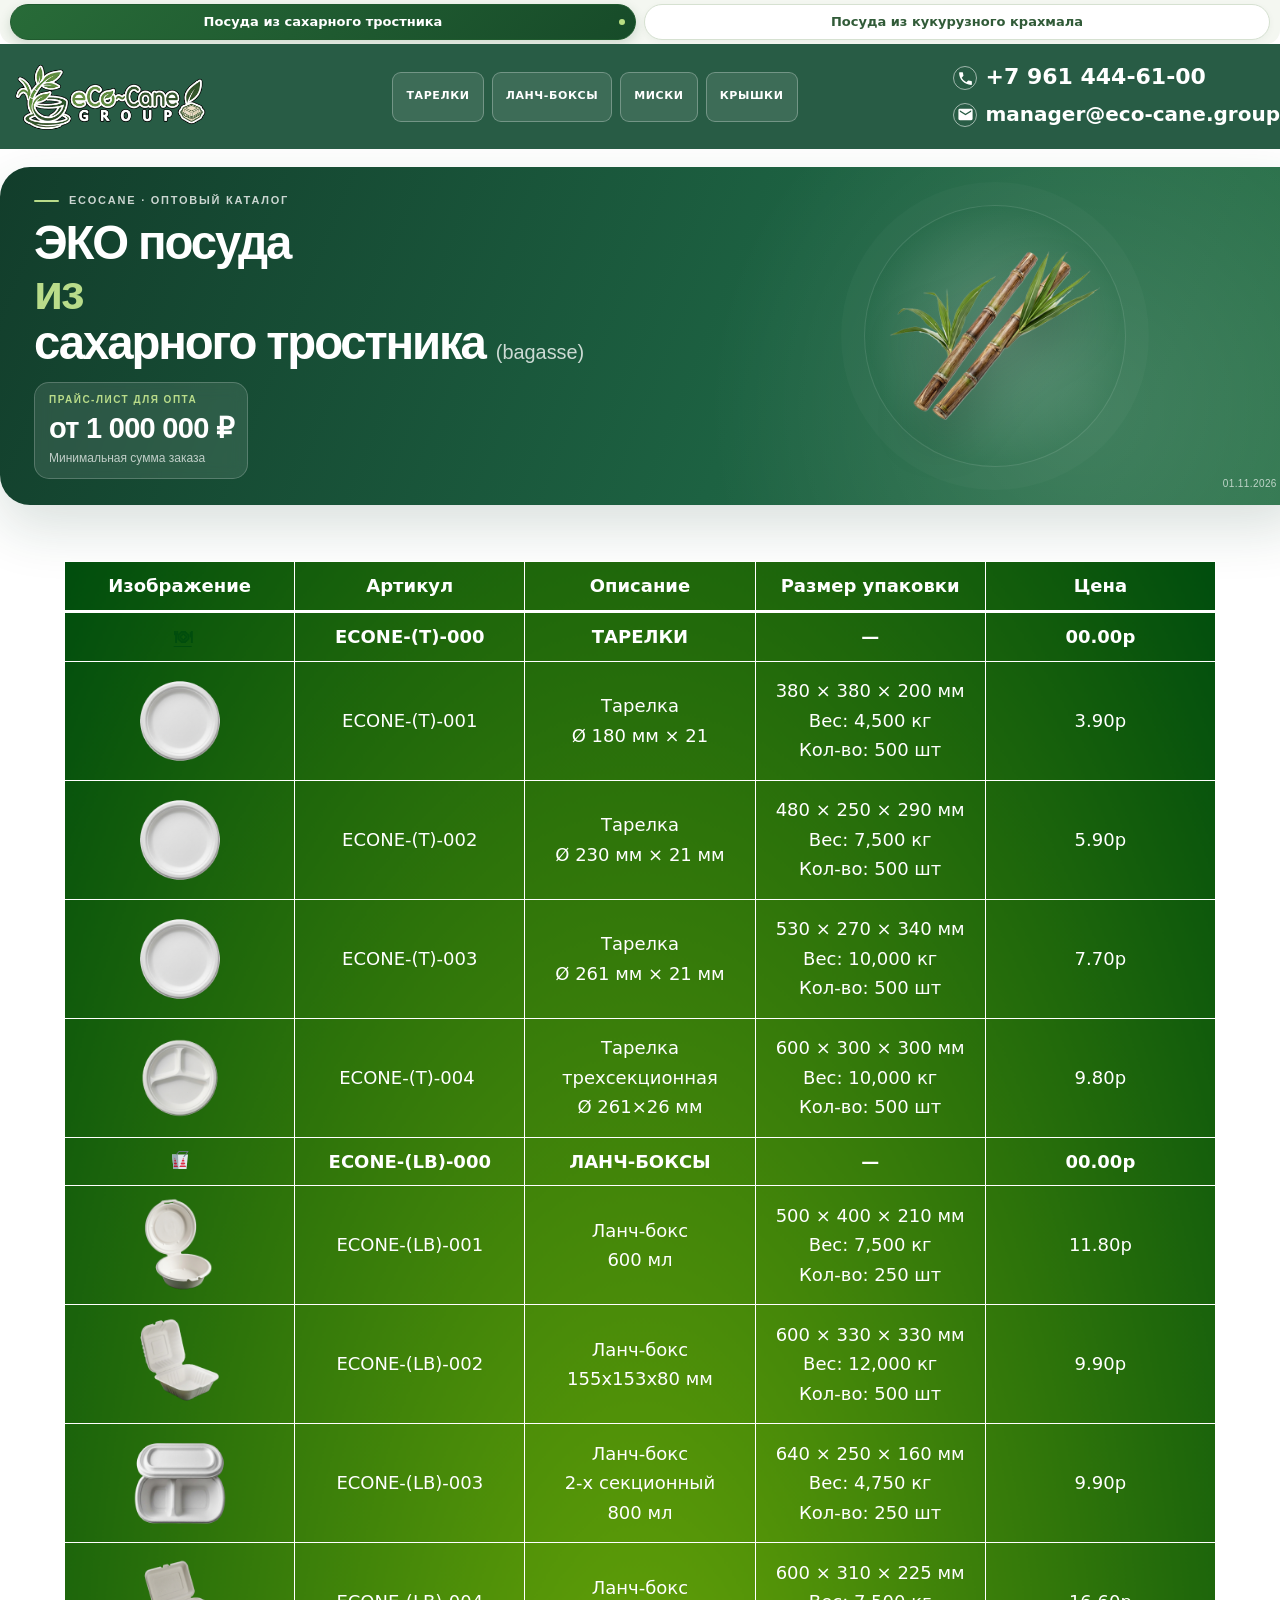
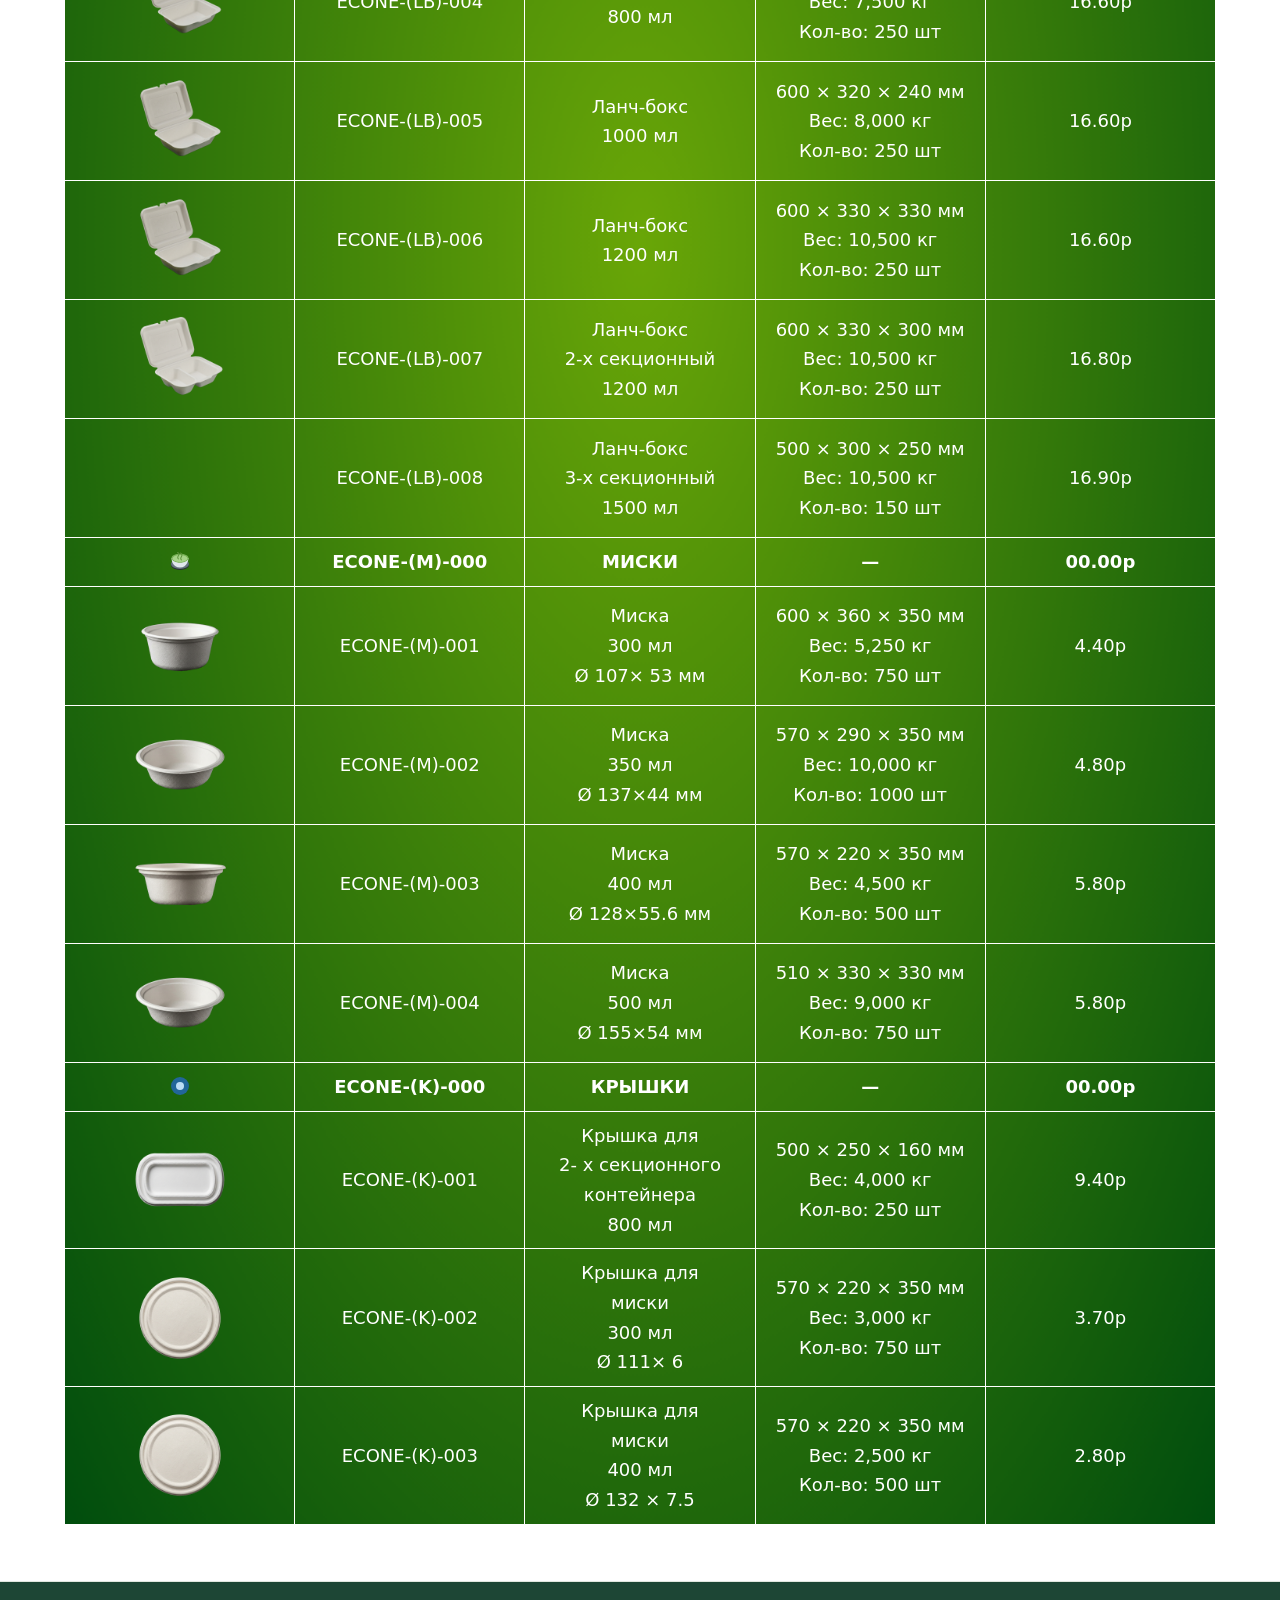
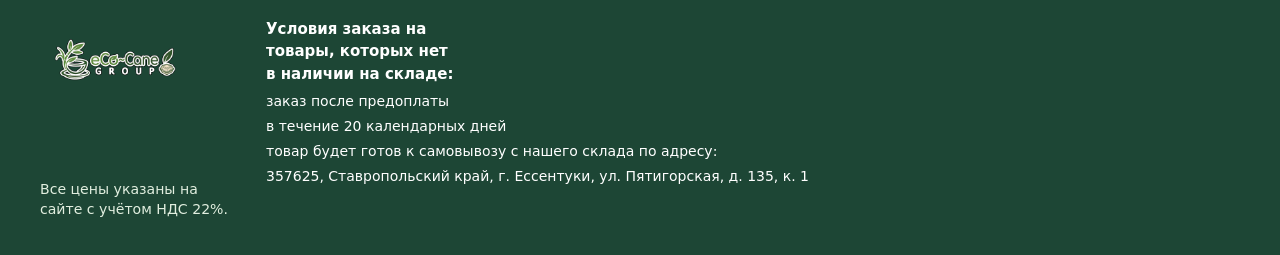
==== commit af4a7f08: "Remove inline footer sizing; use responsive footer styles" ====
--- a/ECONE/index.html
+++ b/ECONE/index.html
@@ -1686,7 +1686,7 @@
 <footer class="wp-block-template-part">
 <div class="wp-block-group ecocane-footer has-global-padding is-layout-constrained wp-container-core-group-is-layout-1118af3f wp-block-group-is-layout-constrained" style="padding-top:36px;padding-right:24px;padding-bottom:36px;padding-left:24px">
 <div class="wp-block-group ecocane-footer__content is-layout-flex wp-block-group-is-layout-flex">
-<div class="ecocane-footer__brand" style="display:flex;flex-direction:column;align-items:flex-start;gap:8px;flex:0 0 auto;">
+<div class="ecocane-footer__brand">
 <a class="ecocane-brand" aria-label="eCoCane — главная">
 			<img decoding="async" src="./ECONE_files/ecocane-logo.png" alt="eCoCane — посуда из сахарного тростника">
 		</a>
--- a/ECONE/ECONE_files/footer.css
+++ b/ECONE/ECONE_files/footer.css
@@ -94,11 +94,43 @@
   color: #e1eedf;
 }
 
-/* Дополнительная подпись или примечание в подвале. */
+/* Подпись о НДС размещается непосредственно под логотипом. */
+.ecocane-footer__brand {
+  display: flex;
+  flex: 0 0 190px;
+  flex-direction: column;
+  align-items: flex-start;
+  width: 190px;
+  min-width: 0;
+}
+
+.ecocane-footer .ecocane-brand {
+  display: block;
+  flex: 0 0 150px;
+  width: 150px;
+  max-width: 100%;
+  min-width: 0;
+  margin: 0;
+}
+
+.ecocane-footer .ecocane-brand img {
+  display: block;
+  width: 100%;
+  height: auto;
+  max-width: 150px;
+}
+
 .ecocane-footer__note {
-  margin: 20px 0 0;
+  display: block;
+  width: 100%;
+  max-width: 190px;
+  margin: 12px 0 0;
   color: #e1eedf;
   font-size: .88rem;
+  line-height: 1.4;
+  white-space: normal;
+  overflow-wrap: break-word;
+  word-break: normal;
 }
 
 @media (max-width: 782px) {
@@ -106,23 +138,54 @@
     padding: 28px 18px !important;
   }
 
+  /* На мобильном весь подвал складывается в одну колонку. */
   .ecocane-footer__content {
-    flex-direction: row !important;
+    display: flex !important;
+    flex-direction: column !important;
     flex-wrap: nowrap !important;
-    align-items: flex-start !important;
-    gap: 16px;
+    align-items: stretch !important;
+    gap: 22px;
+    width: 100%;
+  }
+
+  /* Логотип не участвует в сжатии, подпись получает нормальную ширину. */
+  .ecocane-footer__brand {
+    flex: 0 0 auto;
+    width: 100%;
+    min-width: 0;
   }
 
   .ecocane-footer .ecocane-brand {
-    flex: 0 0 112px;
-    width: 112px;
+    flex: 0 0 150px;
+    width: 150px;
+    max-width: 100%;
+    min-width: 0;
+  }
+
+  .ecocane-footer .ecocane-brand img {
+    width: 100%;
+    max-width: 150px;
+    height: auto;
+  }
+
+  .ecocane-footer__note {
+    width: 100%;
+    max-width: 280px;
+    margin-top: 10px;
+    font-size: .88rem;
+    line-height: 1.4;
+    white-space: normal;
+    overflow-wrap: break-word;
+    word-break: normal;
   }
 
   .ecocane-footer__terms {
-    flex: 1 1 auto;
+    flex: 0 1 auto;
+    width: 100%;
+    max-width: none;
     min-width: 0;
     font-size: 12px;
     line-height: 1.4;
     overflow-wrap: anywhere;
   }
-}+}
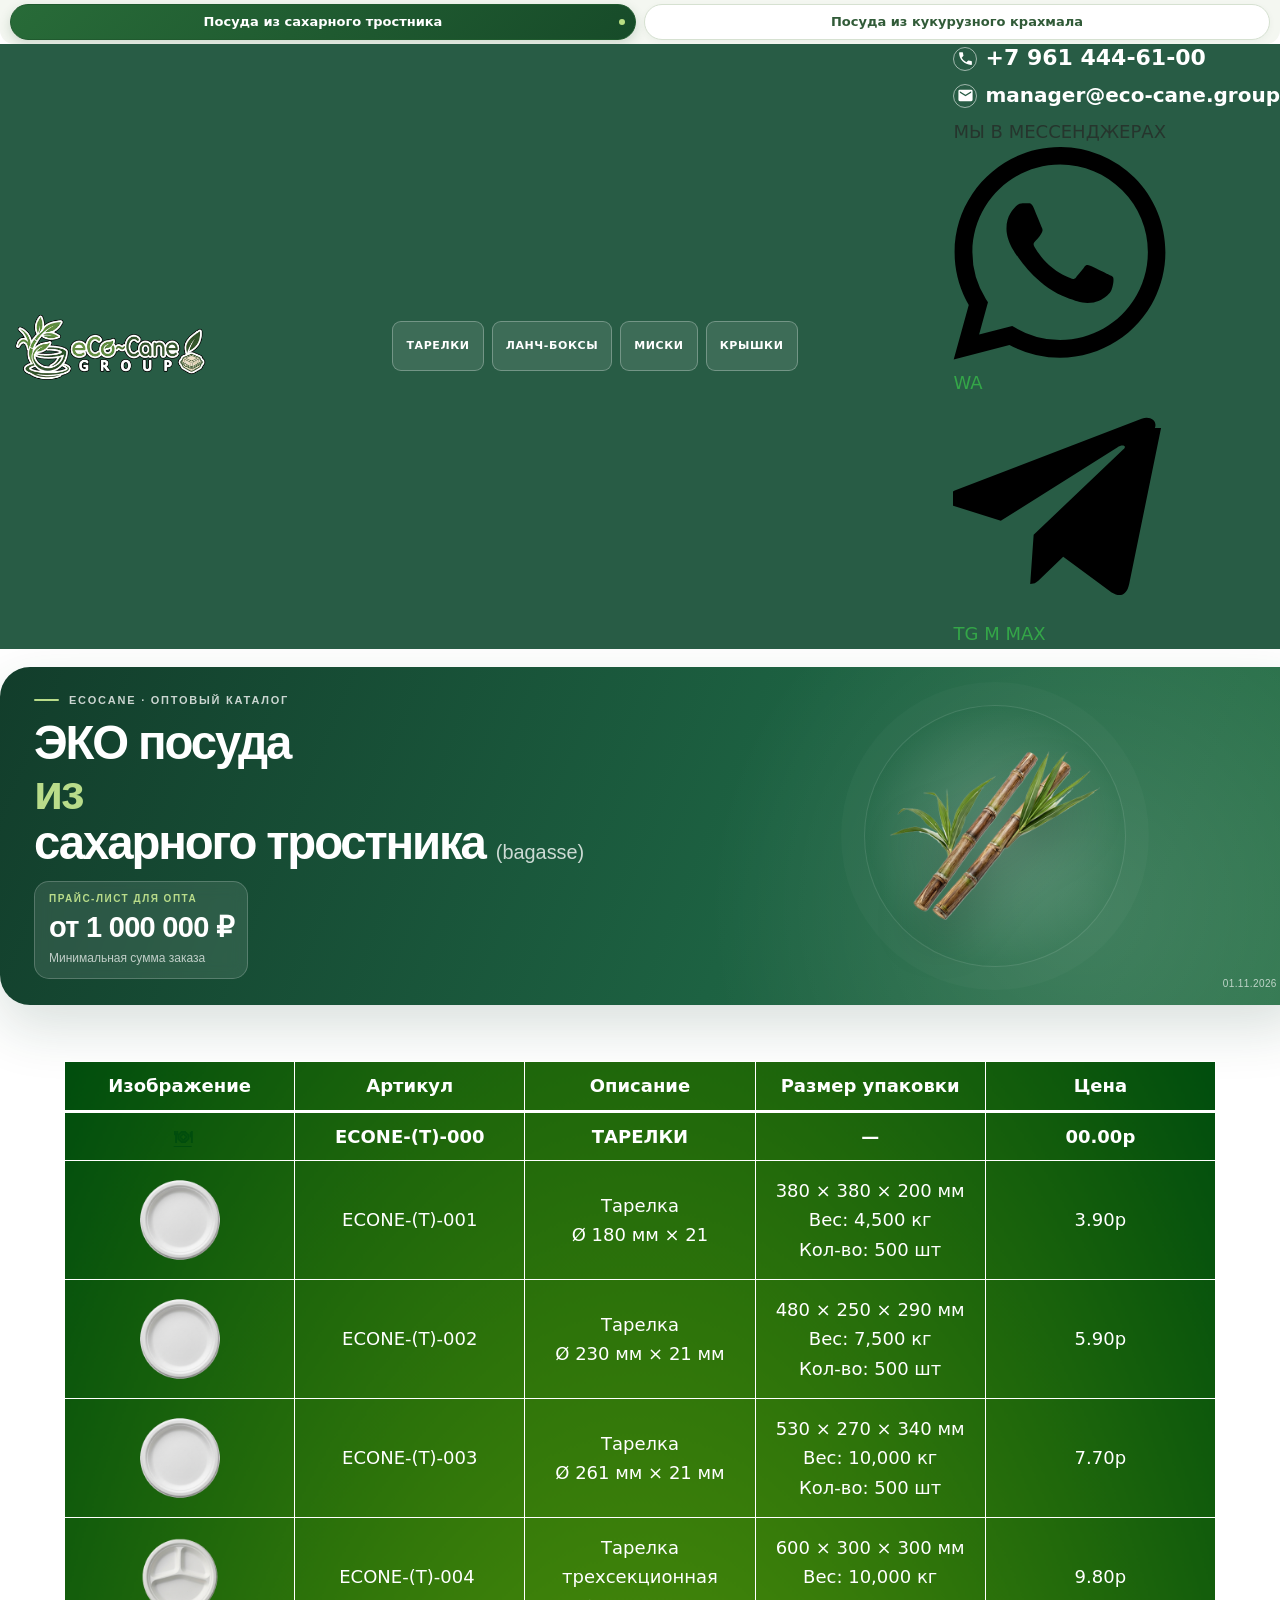
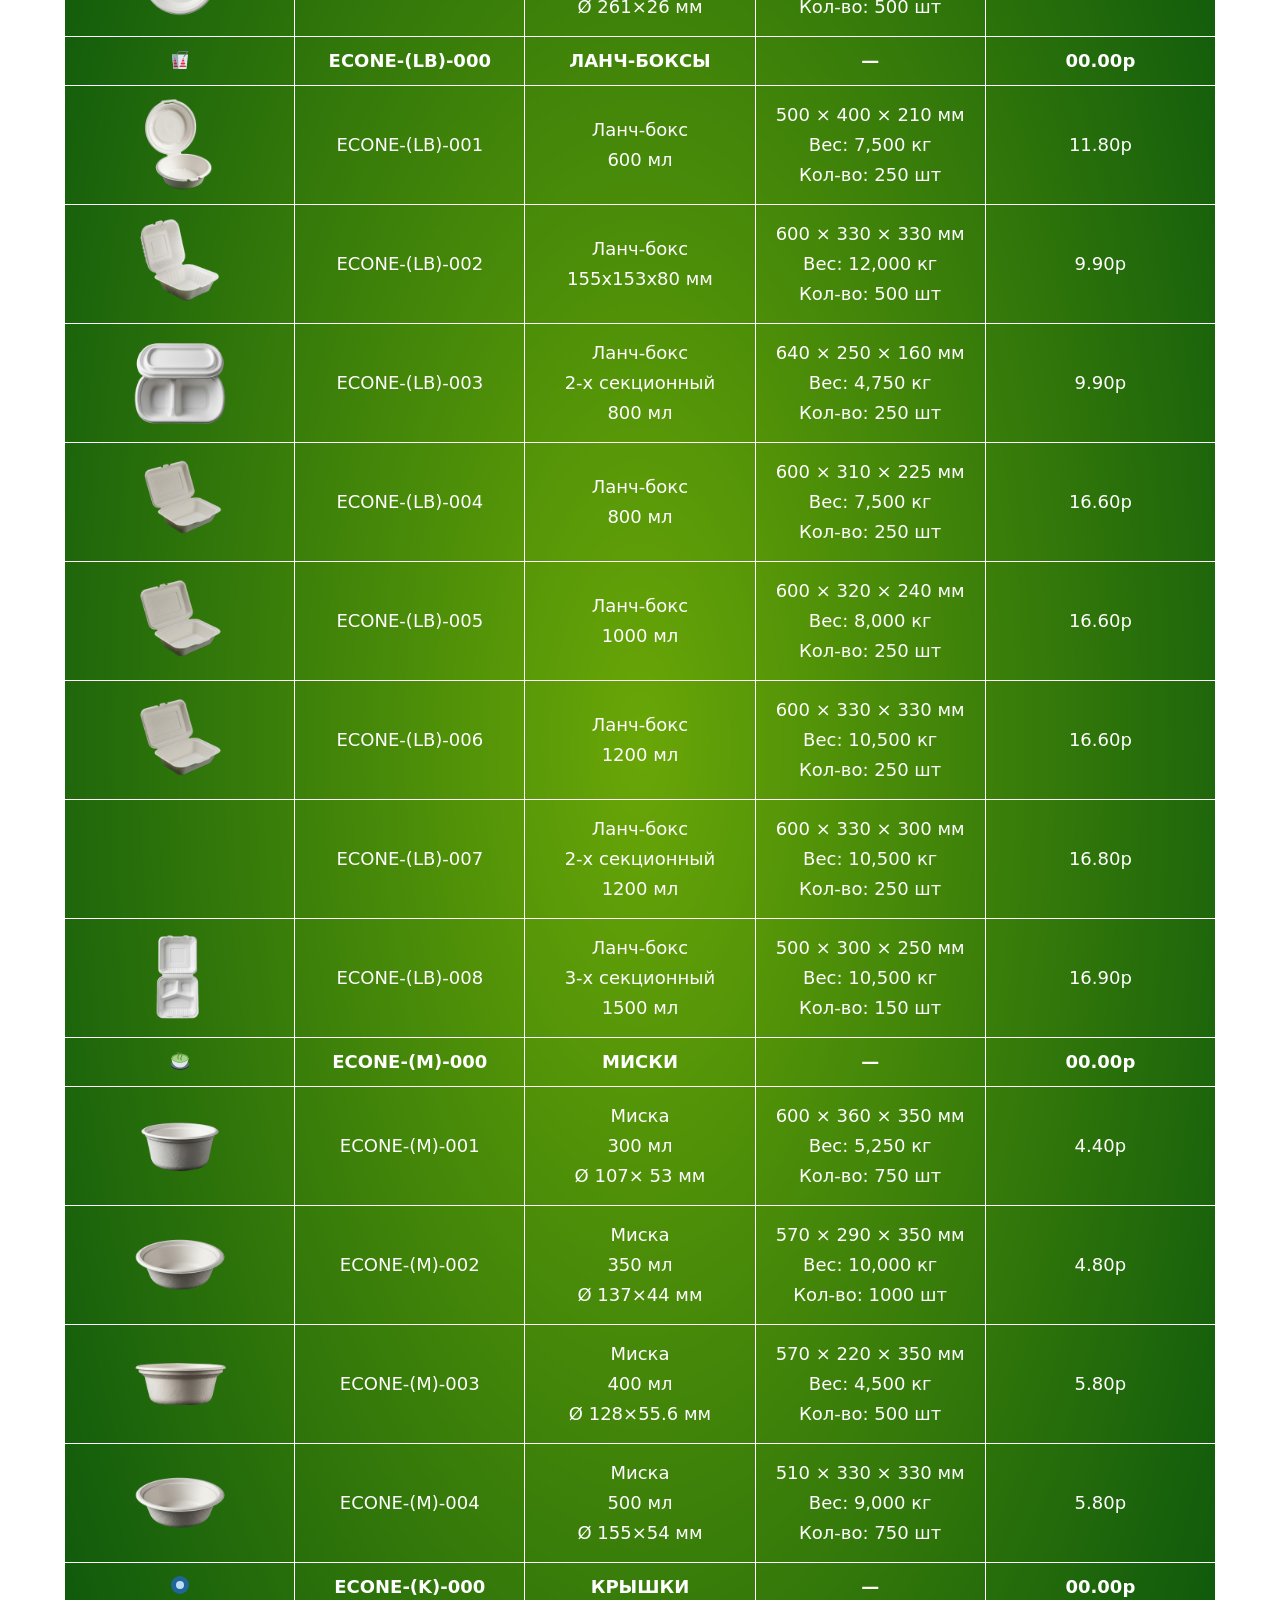
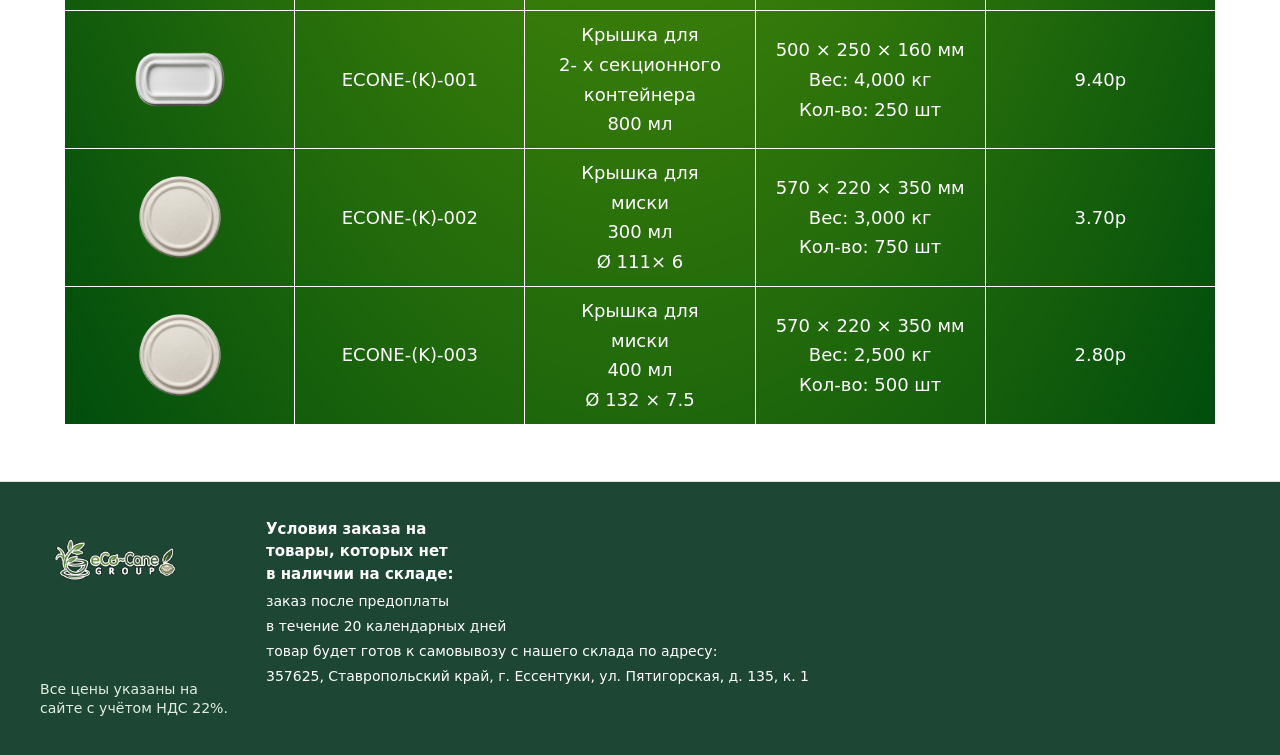
==== commit cee76bba: "Add messenger links to price list header" ====
--- a/ECONE/index.html
+++ b/ECONE/index.html
@@ -1631,6 +1631,24 @@
 					<a class="ecocane-header-email__address" href="mailto:manager@eco-cane.group">manager@eco-cane.group</a>
 				</div>
 			</div>
+		
+            <div class="ecocane-header-messengers" aria-label="Связь через мессенджеры">
+                <span class="ecocane-header-messengers__label">МЫ В МЕССЕНДЖЕРАХ</span>
+                <div class="ecocane-header-messengers__links">
+                    <a class="ecocane-header-messenger ecocane-header-messenger--whatsapp" href="#" aria-label="WhatsApp — ссылка будет добавлена" aria-disabled="true" tabindex="-1" title="Ссылка на WhatsApp будет добавлена">
+                        <span class="ecocane-header-messenger__icon" aria-hidden="true"><svg viewBox="0 0 24 24" focusable="false"><path d="M20.52 3.48A11.86 11.86 0 0 0 12.08 0C5.52 0 .18 5.34.18 11.9c0 2.1.55 4.15 1.6 5.96L.08 24l6.3-1.65a11.9 11.9 0 0 0 5.7 1.45h.01c6.56 0 11.9-5.34 11.9-11.9 0-3.18-1.24-6.17-3.47-8.42ZM12.09 21.8a9.9 9.9 0 0 1-5.04-1.38l-.36-.21-3.74.98 1-3.65-.24-.38a9.87 9.87 0 0 1-1.52-5.26c0-5.47 4.45-9.92 9.91-9.92 2.65 0 5.14 1.03 7.01 2.91a9.85 9.85 0 0 1 2.9 7.01c0 5.47-4.45 9.9-9.92 9.9Zm5.44-7.42c-.3-.15-1.76-.87-2.03-.97-.27-.1-.47-.15-.67.15-.2.3-.77.97-.94 1.17-.17.2-.35.22-.65.07-.3-.15-1.26-.46-2.4-1.48-.89-.8-1.49-1.78-1.66-2.08-.17-.3-.02-.46.13-.61.13-.13.3-.35.45-.52.15-.17.2-.3.3-.5.1-.2.05-.37-.03-.52-.07-.15-.67-1.62-.92-2.22-.24-.58-.49-.5-.67-.51h-.57c-.2 0-.52.07-.79.37-.27.3-1.04 1.02-1.04 2.49s1.07 2.89 1.22 3.09c.15.2 2.1 3.2 5.08 4.49.71.3 1.26.49 1.69.63.71.23 1.36.2 1.87.12.57-.08 1.76-.72 2.01-1.42.25-.7.25-1.3.17-1.42-.07-.13-.27-.2-.57-.35Z"/></svg></span>
+                        <span class="ecocane-header-messenger__name">WA</span>
+                    </a>
+                    <a class="ecocane-header-messenger ecocane-header-messenger--telegram" href="#" aria-label="Telegram — ссылка будет добавлена" aria-disabled="true" tabindex="-1" title="Ссылка на Telegram будет добавлена">
+                        <span class="ecocane-header-messenger__icon" aria-hidden="true"><svg viewBox="0 0 24 24" focusable="false"><path d="M23.5 3.4 19.9 21c-.27 1.25-.98 1.56-1.98.97l-5.47-4.03-2.64 2.54c-.29.29-.53.53-1.09.53l.39-5.57L19.25 5.8c.45-.39-.1-.61-.7-.22L5.4 13.86.02 12.18c-1.17-.36-1.2-1.17.25-1.75L21.3 2.34c.97-.36 1.82.22 1.5 1.06Z"/></svg></span>
+                        <span class="ecocane-header-messenger__name">TG</span>
+                    </a>
+                    <a class="ecocane-header-messenger ecocane-header-messenger--max" href="#" aria-label="MAX — ссылка будет добавлена" aria-disabled="true" tabindex="-1" title="Ссылка на MAX будет добавлена">
+                        <span class="ecocane-header-messenger__icon" aria-hidden="true">M</span>
+                        <span class="ecocane-header-messenger__name">MAX</span>
+                    </a>
+                </div>
+            </div>
 		</div>
 
 			
--- a/ECONE/ECONE_files/footer.css
+++ b/ECONE/ECONE_files/footer.css
@@ -22,7 +22,7 @@
 .ecocane-footer .ecocane-brand {
   display: inline-flex;
   align-items: center;
-  flex: 0 0 150px;
+  flex: 0 0 auto;
   width: 150px;
   min-height: 48px;
   margin: 0;
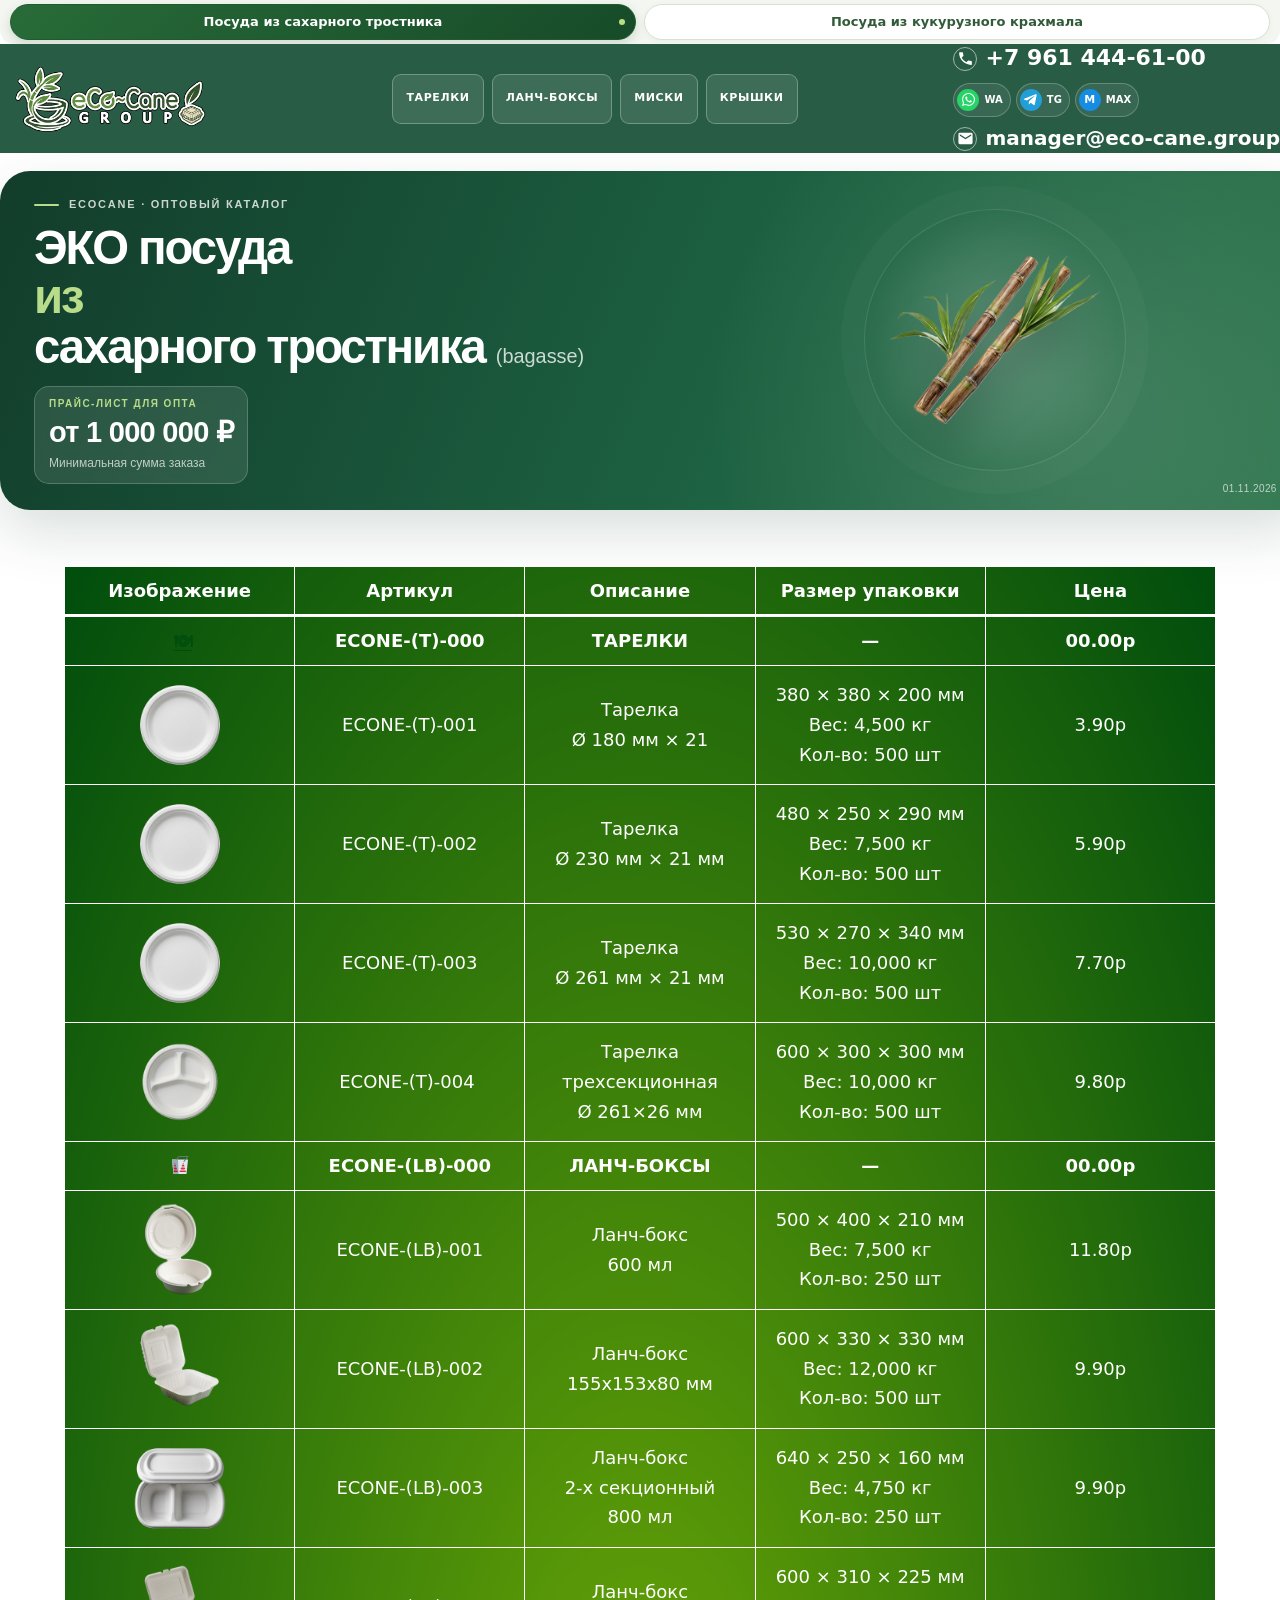
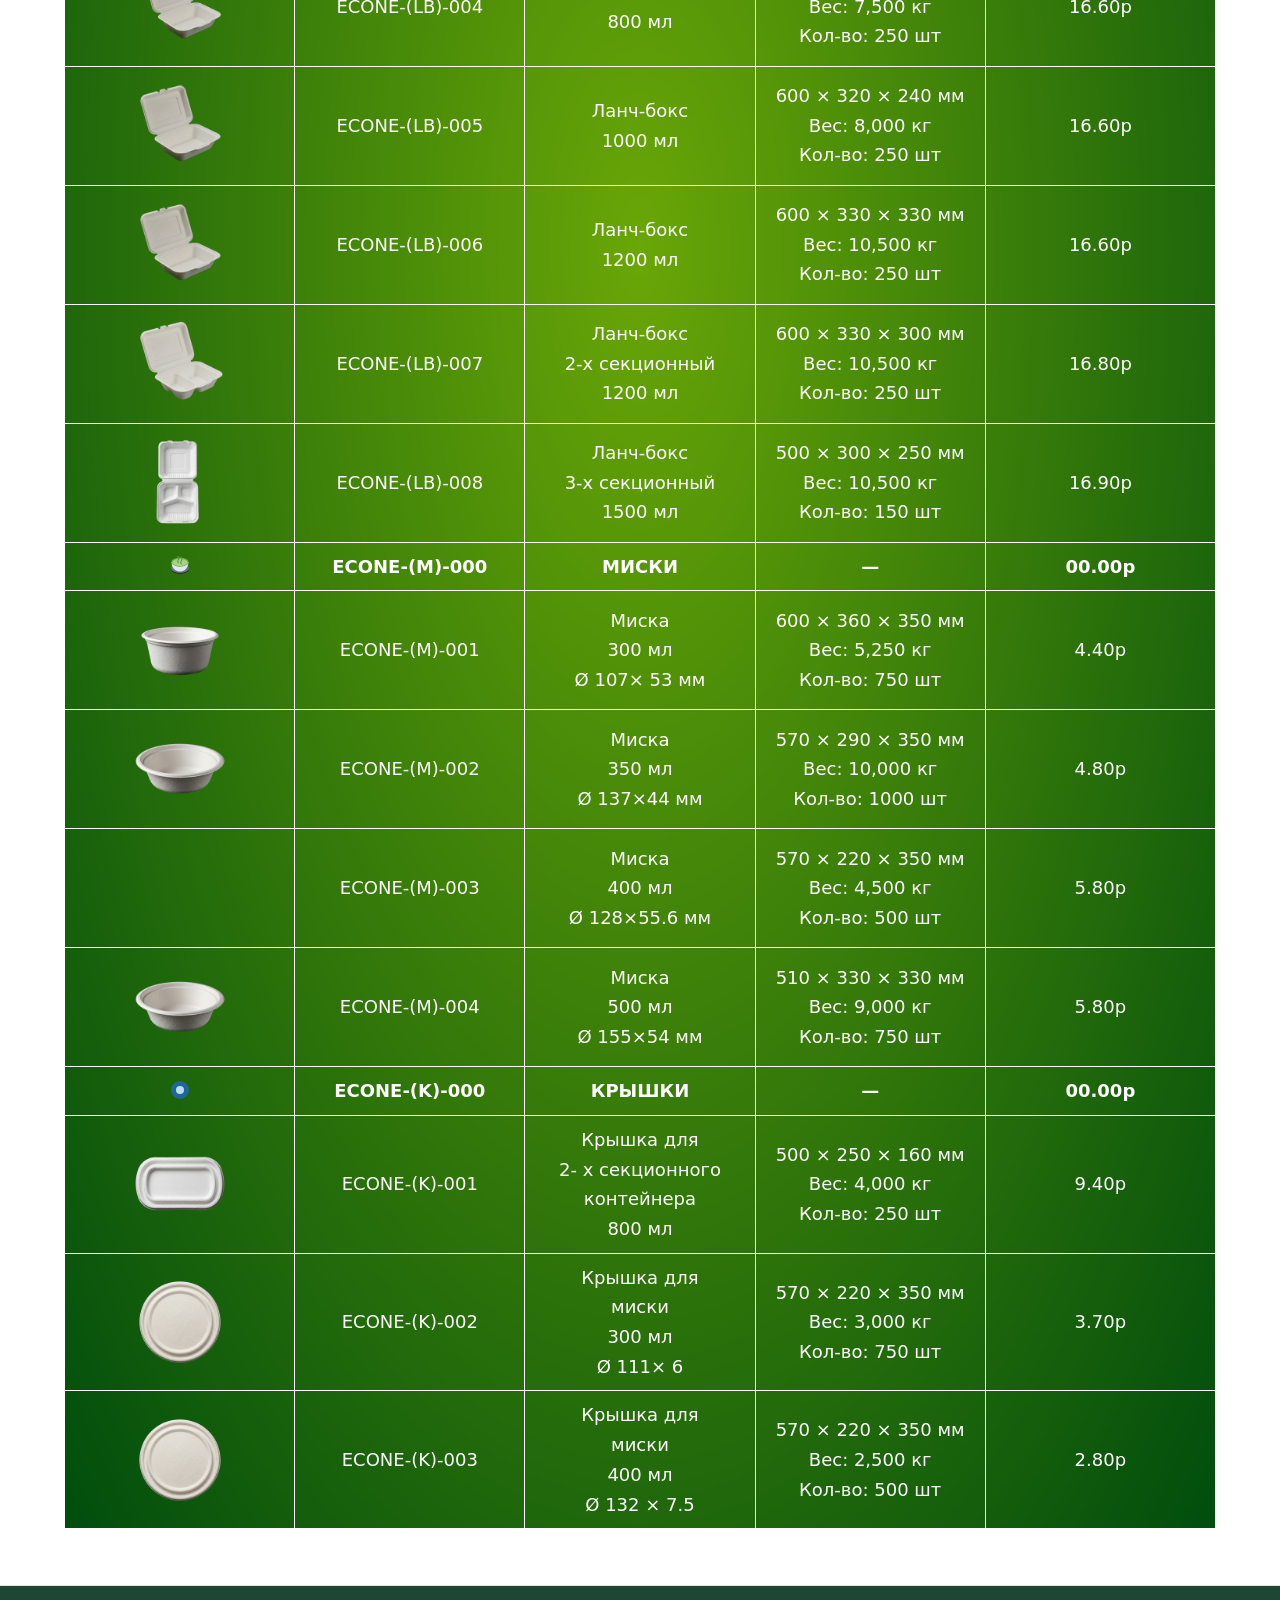
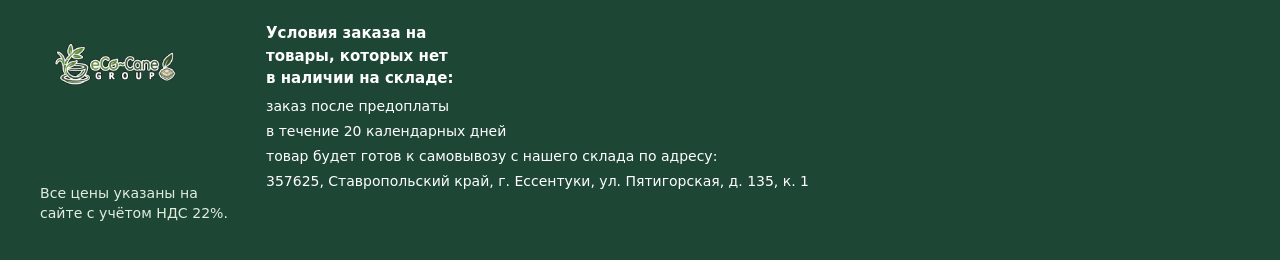
==== commit 4578801e: "Reorder header contacts: phone, messengers, email" ====
--- a/ECONE/index.html
+++ b/ECONE/index.html
@@ -1622,18 +1622,8 @@
 				</div>
 			</div>
 
-			<div class="ecocane-header-email">
-				<a class="ecocane-header-email__icon" href="mailto:manager@eco-cane.group" aria-label="manager@eco-cane.group">
-					<svg xmlns="http://www.w3.org/2000/svg" viewBox="0 0 24 24" aria-hidden="true" focusable="false"><path d="M20 4H4a2 2 0 0 0-2 2v12a2 2 0 0 0 2 2h16a2 2 0 0 0 2-2V6a2 2 0 0 0-2-2Zm0 4-8 5-8-5V6l8 5 8-5v2Z"/></svg>
-				</a>
-				<div class="ecocane-header-email__details">
-					<span class="ecocane-header-email__label">Написать на почту</span>
-					<a class="ecocane-header-email__address" href="mailto:manager@eco-cane.group">manager@eco-cane.group</a>
-				</div>
-			</div>
-		
-            <div class="ecocane-header-messengers" aria-label="Связь через мессенджеры">
-                <span class="ecocane-header-messengers__label">МЫ В МЕССЕНДЖЕРАХ</span>
+			<div class="ecocane-header-messengers" aria-label="Связь через мессенджеры">
+                
                 <div class="ecocane-header-messengers__links">
                     <a class="ecocane-header-messenger ecocane-header-messenger--whatsapp" href="#" aria-label="WhatsApp — ссылка будет добавлена" aria-disabled="true" tabindex="-1" title="Ссылка на WhatsApp будет добавлена">
                         <span class="ecocane-header-messenger__icon" aria-hidden="true"><svg viewBox="0 0 24 24" focusable="false"><path d="M20.52 3.48A11.86 11.86 0 0 0 12.08 0C5.52 0 .18 5.34.18 11.9c0 2.1.55 4.15 1.6 5.96L.08 24l6.3-1.65a11.9 11.9 0 0 0 5.7 1.45h.01c6.56 0 11.9-5.34 11.9-11.9 0-3.18-1.24-6.17-3.47-8.42ZM12.09 21.8a9.9 9.9 0 0 1-5.04-1.38l-.36-.21-3.74.98 1-3.65-.24-.38a9.87 9.87 0 0 1-1.52-5.26c0-5.47 4.45-9.92 9.91-9.92 2.65 0 5.14 1.03 7.01 2.91a9.85 9.85 0 0 1 2.9 7.01c0 5.47-4.45 9.9-9.92 9.9Zm5.44-7.42c-.3-.15-1.76-.87-2.03-.97-.27-.1-.47-.15-.67.15-.2.3-.77.97-.94 1.17-.17.2-.35.22-.65.07-.3-.15-1.26-.46-2.4-1.48-.89-.8-1.49-1.78-1.66-2.08-.17-.3-.02-.46.13-.61.13-.13.3-.35.45-.52.15-.17.2-.3.3-.5.1-.2.05-.37-.03-.52-.07-.15-.67-1.62-.92-2.22-.24-.58-.49-.5-.67-.51h-.57c-.2 0-.52.07-.79.37-.27.3-1.04 1.02-1.04 2.49s1.07 2.89 1.22 3.09c.15.2 2.1 3.2 5.08 4.49.71.3 1.26.49 1.69.63.71.23 1.36.2 1.87.12.57-.08 1.76-.72 2.01-1.42.25-.7.25-1.3.17-1.42-.07-.13-.27-.2-.57-.35Z"/></svg></span>
@@ -1649,6 +1639,15 @@
                     </a>
                 </div>
             </div>
+			<div class="ecocane-header-email">
+				<a class="ecocane-header-email__icon" href="mailto:manager@eco-cane.group" aria-label="manager@eco-cane.group">
+					<svg xmlns="http://www.w3.org/2000/svg" viewBox="0 0 24 24" aria-hidden="true" focusable="false"><path d="M20 4H4a2 2 0 0 0-2 2v12a2 2 0 0 0 2 2h16a2 2 0 0 0 2-2V6a2 2 0 0 0-2-2Zm0 4-8 5-8-5V6l8 5 8-5v2Z"/></svg>
+				</a>
+				<div class="ecocane-header-email__details">
+					<span class="ecocane-header-email__label">Написать на почту</span>
+					<a class="ecocane-header-email__address" href="mailto:manager@eco-cane.group">manager@eco-cane.group</a>
+				</div>
+			</div>
 		</div>
 
 			
--- a/ECONE/ECONE_files/header.css
+++ b/ECONE/ECONE_files/header.css
@@ -506,3 +506,18 @@
     font-size: 11px;
   }
 }
+
+
+/* Мессенджеры в шапке: компактный блок под телефоном и почтой. */
+.ecocane-header-messengers { display:flex; flex-direction:column; align-items:flex-start; gap:4px; min-width:0; margin-top:2px; }
+.ecocane-header-messengers__label { color:rgba(255,255,255,.78); font-size:9px; font-weight:600; letter-spacing:.075em; line-height:1.1; white-space:nowrap; }
+.ecocane-header-messengers__links { display:flex; align-items:center; flex-wrap:nowrap; gap:5px; }
+.ecocane-header-messenger { display:inline-flex; align-items:center; gap:5px; min-height:28px; padding:2px 7px 2px 3px; border:1px solid rgba(255,255,255,.22); border-radius:999px; background:rgba(255,255,255,.08); color:#fff !important; font-size:10px; font-weight:700; line-height:1; text-decoration:none !important; white-space:nowrap; transition:background-color .18s ease,border-color .18s ease,transform .18s ease; pointer-events:none; cursor:default; }
+.ecocane-header-messenger__icon { display:inline-flex; flex:0 0 22px; align-items:center; justify-content:center; width:22px; height:22px; border-radius:50%; color:#fff; font-size:12px; font-weight:800; line-height:1; }
+.ecocane-header-messenger__icon svg { display:block; width:13px; height:13px; fill:currentColor; }
+.ecocane-header-messenger--whatsapp .ecocane-header-messenger__icon { background:#25D366; }
+.ecocane-header-messenger--telegram .ecocane-header-messenger__icon { background:#229ED9; }
+.ecocane-header-messenger--max .ecocane-header-messenger__icon { background:#168DE2; font-size:11px; }
+.ecocane-header-messenger__name { color:#fff; }
+.ecocane-header-messenger:focus-visible { outline:2px solid #fff; outline-offset:3px; }
+@media (hover:hover) { .ecocane-header-messenger:hover { border-color:rgba(255,255,255,.42); background:rgba(255,255,255,.16); transform:translateY(-1px); } }
--- a/ECONE/ECONE_files/responsive.css
+++ b/ECONE/ECONE_files/responsive.css
@@ -602,3 +602,46 @@
     padding: 3px !important;
   }
 }
+
+
+/* Мессенджеры и высота шапки с учётом дополнительной строки контактов. */
+@media (max-width:1100px) {
+  .ecocane-header { grid-template-rows:112px; }
+  .ecocane-header-messengers { gap:3px; margin-top:1px; }
+  .ecocane-header-messengers__label { font-size:8px; }
+  .ecocane-header-messenger { min-height:26px; padding-right:6px; gap:4px; }
+  .ecocane-header-messenger__icon { flex-basis:20px; width:20px; height:20px; }
+}
+@media (max-width:520px) {
+  .ecocane-header { grid-template-rows:100px; }
+  .ecocane-header-messengers { gap:2px; margin-top:1px; }
+  .ecocane-header-messengers__label { font-size:7px; letter-spacing:.06em; }
+  .ecocane-header-messengers__links { gap:4px; }
+  .ecocane-header-messenger { min-height:22px; gap:3px; padding:2px 5px 2px 2px; font-size:8px; }
+  .ecocane-header-messenger__icon { flex-basis:17px; width:17px; height:17px; }
+  .ecocane-header-messenger__icon svg { width:11px; height:11px; }
+}
+@media (max-width:359px) {
+  .ecocane-header { grid-template-rows:94px; }
+  .ecocane-header-messengers__label { font-size:6.5px; }
+  .ecocane-header-messengers__links { gap:3px; }
+  .ecocane-header-messenger { justify-content:center; min-width:25px; min-height:20px; padding:2px 4px; }
+  .ecocane-header-messenger__icon { display:none; }
+  .ecocane-header-messenger__name { font-size:7.5px; }
+}
+
+
+/* Узкие телефоны: сокращённые плашки мессенджеров и защита почты от наложения. */
+@media (max-width:420px) {
+  .ecocane-header-messenger { justify-content:center; min-width:27px; gap:0; padding:3px 5px; }
+  .ecocane-header-messenger__icon { display:none; }
+  .ecocane-header-messenger--whatsapp { border-color:rgba(37,211,102,.48); background:rgba(37,211,102,.18); }
+  .ecocane-header-messenger--telegram { border-color:rgba(34,158,217,.48); background:rgba(34,158,217,.18); }
+  .ecocane-header-messenger--max { border-color:rgba(22,141,226,.48); background:rgba(22,141,226,.18); }
+  .ecocane-header-email__details { min-width:0; }
+  .ecocane-header-email__address { display:block; max-width:clamp(58px, calc(100vw - 290px), 120px); overflow:hidden; text-overflow:ellipsis; white-space:nowrap; }
+}
+@media (max-width:359px) {
+  .ecocane-header-messenger { min-width:25px; padding:2px 4px; }
+  .ecocane-header-email__address { max-width:68px; font-size:7px; }
+}
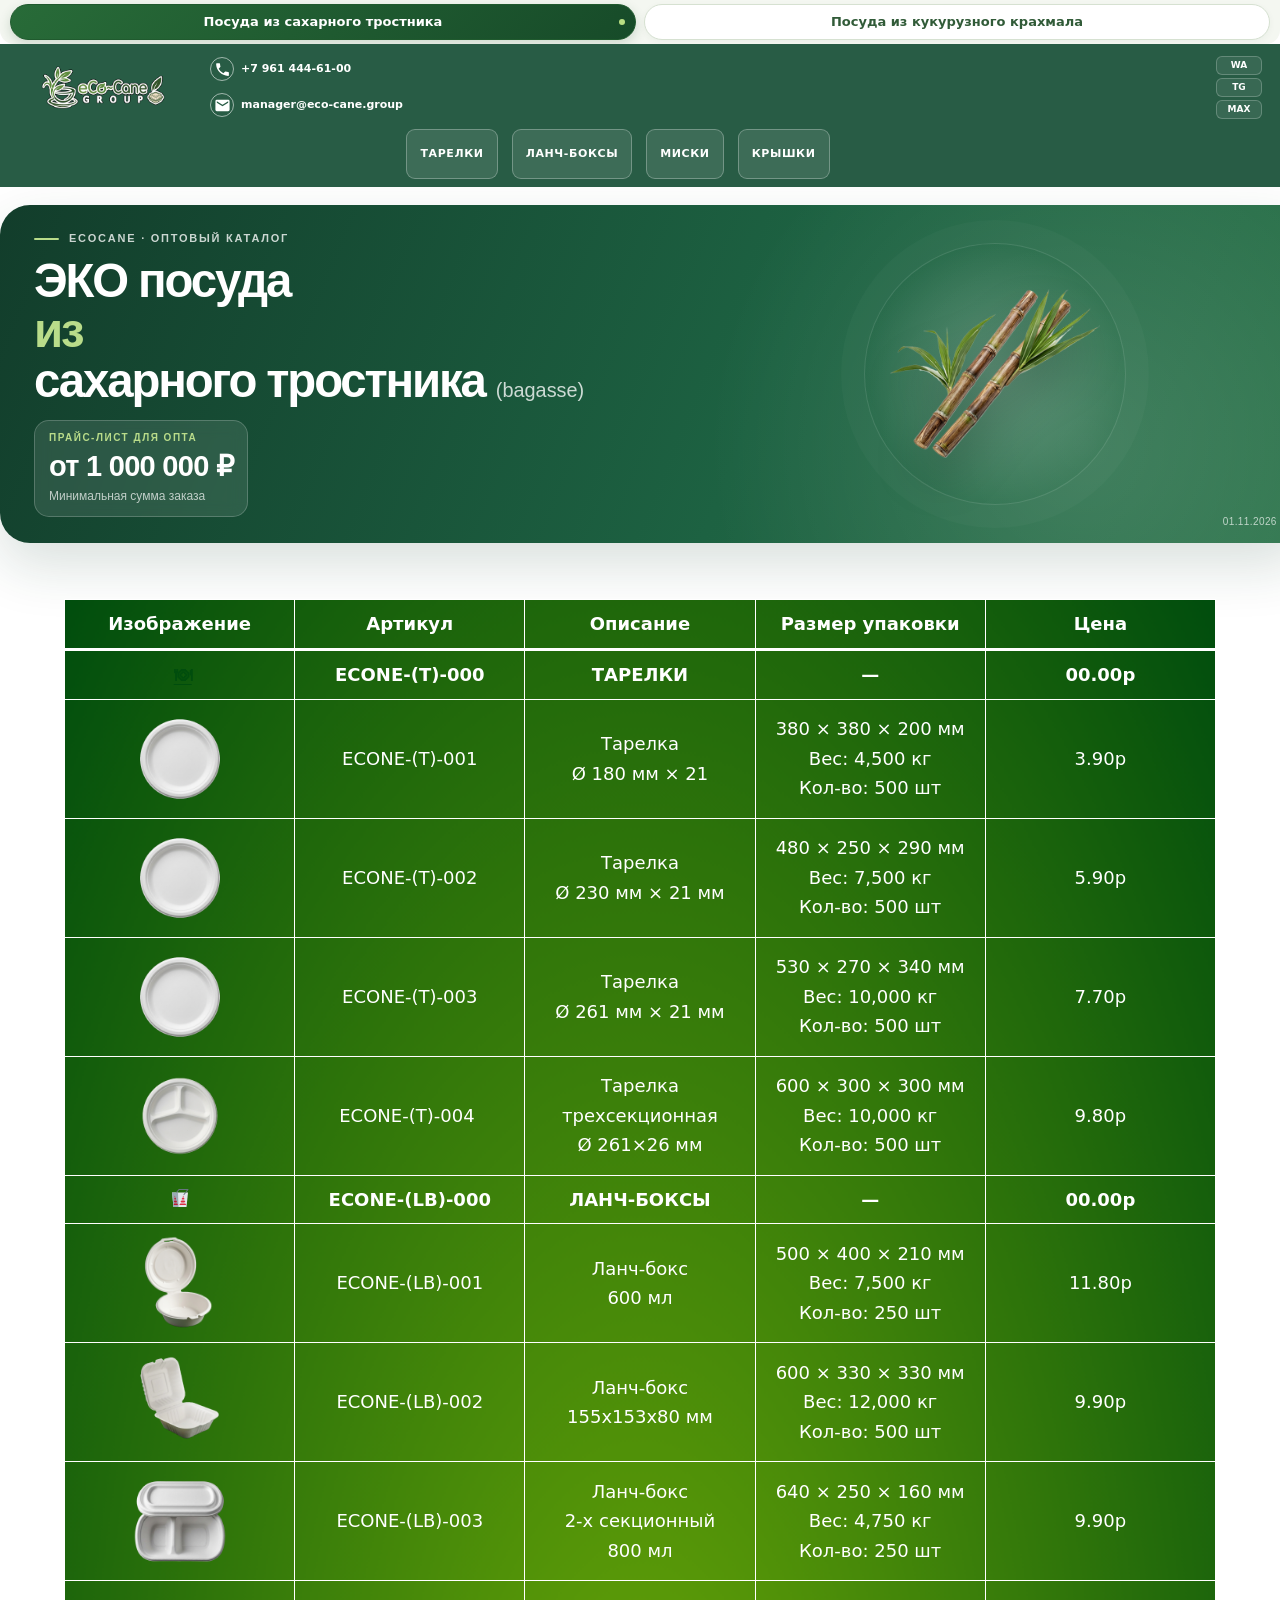
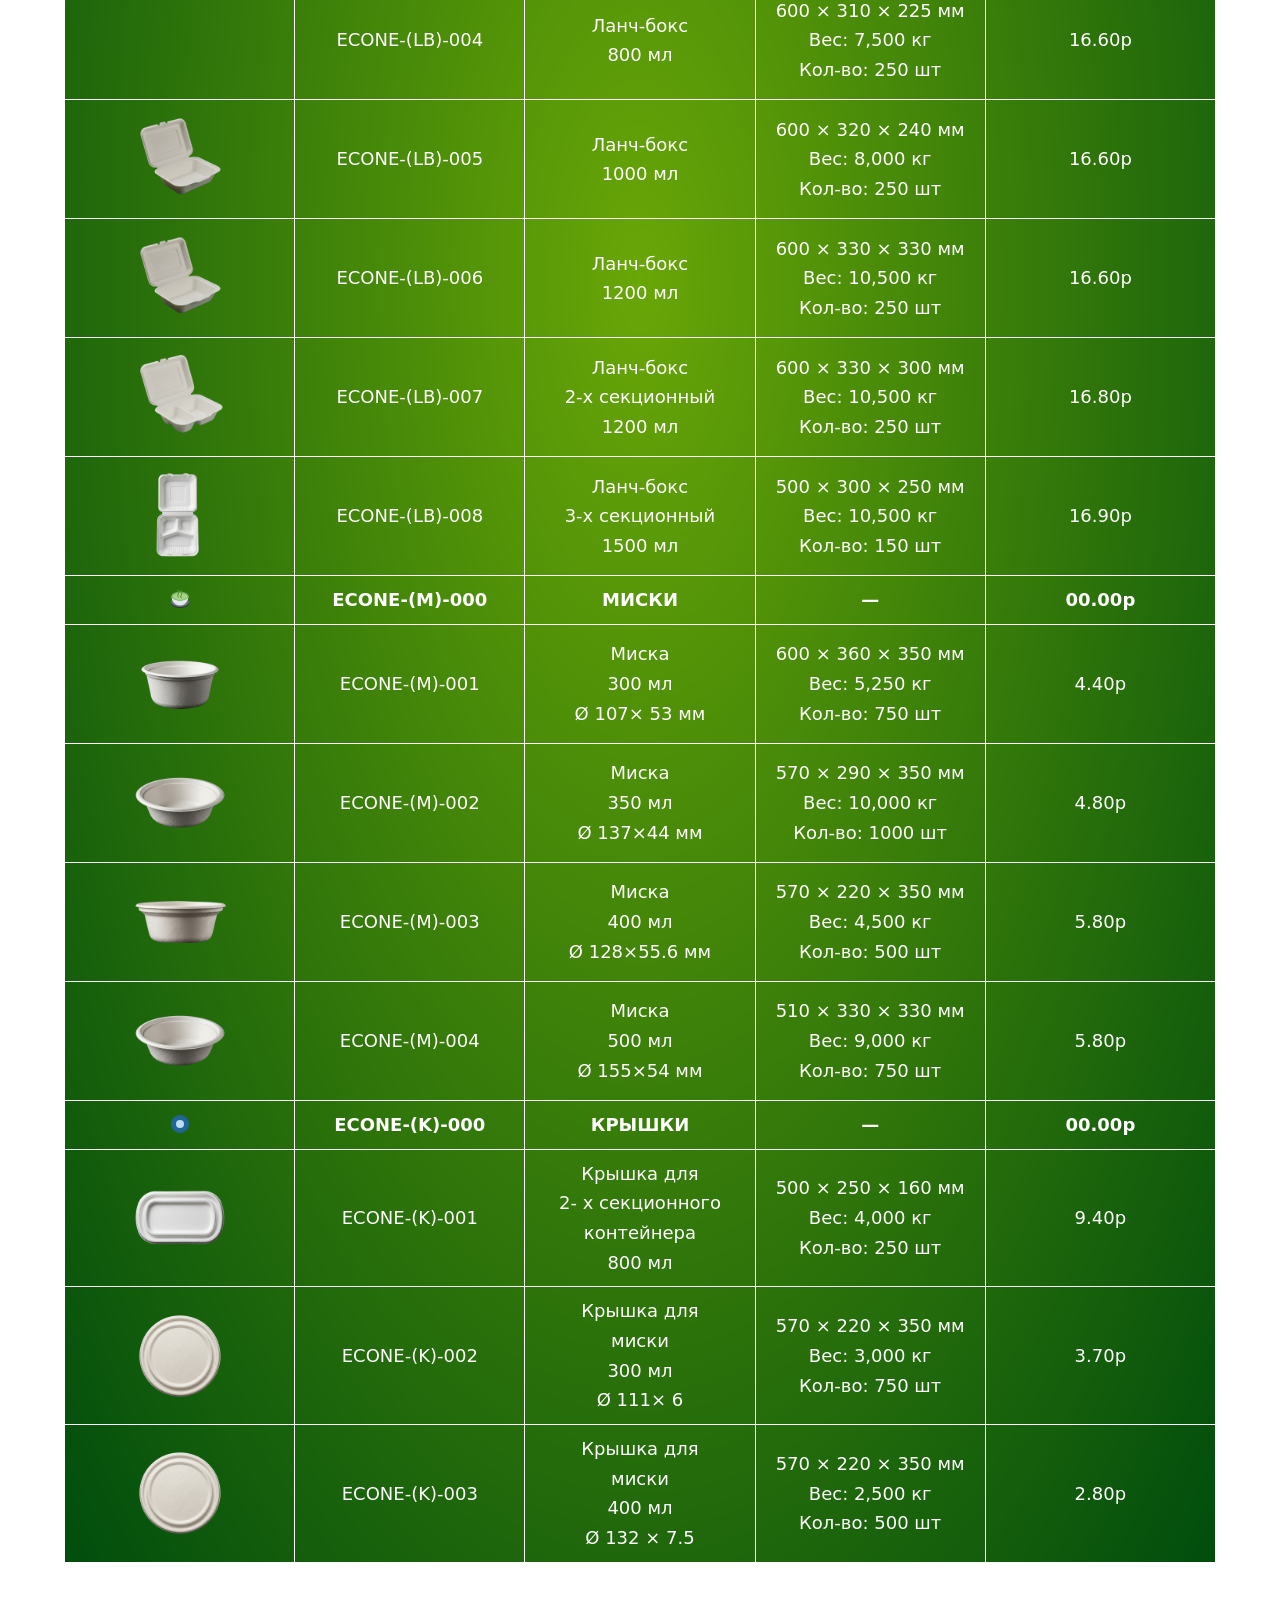
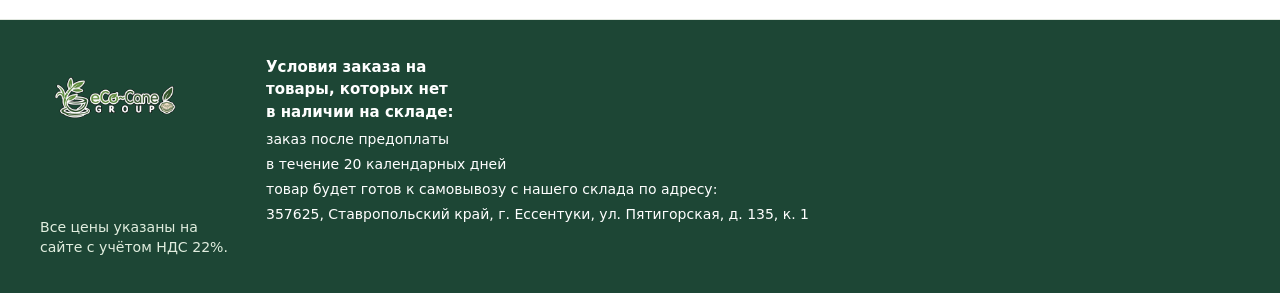
==== commit cf238f88: "Fix price-list header layout" ====
--- a/ECONE/index.html
+++ b/ECONE/index.html
@@ -1580,6 +1580,201 @@
   }
 }
 </style>
+
+<style id="ecocane-header-layout-final">
+
+/* Финальная структура шапки прайса: логотип, контакты, вертикальные мессенджеры; навигация отдельной строкой. */
+.ecocane-header {
+  display: grid !important;
+  grid-template-columns: 180px minmax(0, 1fr) 50px !important;
+  grid-template-rows: 34px 34px auto !important;
+  grid-template-areas:
+    "brand phone messengers"
+    "brand email messengers"
+    "nav nav nav" !important;
+  align-items: center !important;
+  column-gap: 12px !important;
+  row-gap: 2px !important;
+  padding: 8px 18px !important;
+  box-sizing: border-box !important;
+}
+.ecocane-header > .ecocane-brand {
+  grid-area: brand !important;
+  justify-self: start !important;
+  align-self: center !important;
+  width: 170px !important;
+  max-width: 100% !important;
+  height: auto !important;
+  max-height: 68px !important;
+  padding: 0 !important;
+  margin: 0 !important;
+}
+.ecocane-header > .ecocane-brand img {
+  display: block !important;
+  width: 100% !important;
+  max-width: 100% !important;
+  max-height: 68px !important;
+  height: auto !important;
+  object-fit: contain !important;
+}
+.ecocane-header > .ecocane-category-nav {
+  grid-area: nav !important;
+  display: flex !important;
+  justify-content: center !important;
+  flex-wrap: wrap !important;
+  gap: 4px 14px !important;
+  width: 100% !important;
+  min-width: 0 !important;
+  margin: 0 !important;
+  padding: 5px 0 0 !important;
+}
+.ecocane-header > .wp-block-group.is-nowrap.is-layout-flex {
+  display: contents !important;
+}
+.ecocane-header .ecocane-header-contacts {
+  display: contents !important;
+}
+.ecocane-header .ecocane-header-phone {
+  grid-area: phone !important;
+  display: flex !important;
+  align-items: center !important;
+  min-width: 0 !important;
+  gap: 7px !important;
+  margin: 0 !important;
+}
+.ecocane-header .ecocane-header-email {
+  grid-area: email !important;
+  display: flex !important;
+  align-items: center !important;
+  min-width: 0 !important;
+  gap: 7px !important;
+  margin: 0 !important;
+  white-space: normal !important;
+}
+.ecocane-header .ecocane-header-phone__details,
+.ecocane-header .ecocane-header-email__details {
+  display: flex !important;
+  flex-direction: column !important;
+  min-width: 0 !important;
+  gap: 1px !important;
+}
+.ecocane-header .ecocane-header-phone__label,
+.ecocane-header .ecocane-header-email__label {
+  display: none !important;
+}
+.ecocane-header .ecocane-header-phone__number,
+.ecocane-header .ecocane-header-email__address {
+  display: block !important;
+  max-width: 100% !important;
+  overflow: visible !important;
+  text-overflow: clip !important;
+  white-space: nowrap !important;
+  overflow-wrap: normal !important;
+  font-size: 11px !important;
+  line-height: 1.2 !important;
+}
+.ecocane-header .ecocane-header-messengers {
+  grid-area: messengers !important;
+  display: flex !important;
+  align-self: center !important;
+  justify-self: end !important;
+  margin: 0 !important;
+  min-width: 0 !important;
+}
+.ecocane-header .ecocane-header-messengers__links {
+  display: flex !important;
+  flex-direction: column !important;
+  align-items: stretch !important;
+  gap: 3px !important;
+}
+.ecocane-header .ecocane-header-messenger {
+  display: inline-flex !important;
+  justify-content: center !important;
+  align-items: center !important;
+  box-sizing: border-box !important;
+  width: 46px !important;
+  min-width: 46px !important;
+  min-height: 19px !important;
+  padding: 2px 4px !important;
+  border-radius: 6px !important;
+  font-size: 9px !important;
+  gap: 0 !important;
+}
+.ecocane-header .ecocane-header-messenger__icon {
+  display: none !important;
+}
+.ecocane-header .ecocane-header-messenger__name {
+  display: inline !important;
+}
+.ecocane-header .wc-block-mini-cart,
+.ecocane-header .wp-block-woocommerce-mini-cart,
+.ecocane-header .wp-block-woocommerce-customer-account {
+  display: none !important;
+}
+@media (max-width: 820px) {
+  .ecocane-header {
+    grid-template-columns: 132px minmax(0, 1fr) 44px !important;
+    grid-template-rows: 31px 31px auto !important;
+    column-gap: 8px !important;
+    row-gap: 2px !important;
+    padding: 7px 12px !important;
+  }
+  .ecocane-header > .ecocane-brand { width: 126px !important; max-height: 58px !important; }
+  .ecocane-header > .ecocane-brand img { max-height: 58px !important; }
+  .ecocane-header .ecocane-header-phone,
+  .ecocane-header .ecocane-header-email { gap: 5px !important; }
+  .ecocane-header .ecocane-header-phone__icon,
+  .ecocane-header .ecocane-header-email__icon {
+    flex: 0 0 21px !important;
+    width: 21px !important;
+    height: 21px !important;
+  }
+  .ecocane-header .ecocane-header-phone__icon svg,
+  .ecocane-header .ecocane-header-email__icon svg { width: 15px !important; height: 15px !important; }
+  .ecocane-header .ecocane-header-phone__number,
+  .ecocane-header .ecocane-header-email__address { font-size: 9px !important; }
+  .ecocane-header .ecocane-header-messenger {
+    width: 42px !important;
+    min-width: 42px !important;
+    min-height: 18px !important;
+    font-size: 8px !important;
+  }
+  .ecocane-header > .ecocane-category-nav { gap: 4px 10px !important; padding-top: 4px !important; }
+  .ecocane-header > .ecocane-category-nav a { font-size: 11px !important; }
+}
+@media (max-width: 420px) {
+  .ecocane-header {
+    grid-template-columns: 112px minmax(0, 1fr) 38px !important;
+    grid-template-rows: 29px 29px auto !important;
+    column-gap: 6px !important;
+    padding: 6px 9px !important;
+  }
+  .ecocane-header > .ecocane-brand { width: 108px !important; max-height: 50px !important; }
+  .ecocane-header > .ecocane-brand img { max-height: 50px !important; }
+  .ecocane-header .ecocane-header-phone,
+  .ecocane-header .ecocane-header-email { gap: 3px !important; }
+  .ecocane-header .ecocane-header-phone__icon,
+  .ecocane-header .ecocane-header-email__icon {
+    flex: 0 0 17px !important;
+    width: 17px !important;
+    height: 17px !important;
+  }
+  .ecocane-header .ecocane-header-phone__icon svg,
+  .ecocane-header .ecocane-header-email__icon svg { width: 13px !important; height: 13px !important; }
+  .ecocane-header .ecocane-header-phone__number,
+  .ecocane-header .ecocane-header-email__address { font-size: 8px !important; }
+  .ecocane-header .ecocane-header-messenger {
+    width: 36px !important;
+    min-width: 36px !important;
+    min-height: 17px !important;
+    font-size: 7.5px !important;
+  }
+  .ecocane-header .ecocane-header-messengers__links { gap: 2px !important; }
+  .ecocane-header > .ecocane-category-nav { gap: 3px 8px !important; }
+  .ecocane-header > .ecocane-category-nav a { font-size: 10px !important; }
+}
+
+</style>
 </head>
 
 <body class="wp-singular page-template-default page page-id-475 wp-custom-logo wp-embed-responsive wp-theme-organic-store wp-child-theme-ecocane-child theme-organic-store">
--- a/ECONE/ECONE_files/responsive.css
+++ b/ECONE/ECONE_files/responsive.css
@@ -645,3 +645,203 @@
   .ecocane-header-messenger { min-width:25px; padding:2px 4px; }
   .ecocane-header-email__address { max-width:68px; font-size:7px; }
 }
+
+/* Итоговая компоновка шапки: контакты слева, вертикальные мессенджеры справа. */
+.ecocane-header-contacts {
+  display: grid;
+  grid-template-columns: minmax(0, 1fr) 40px;
+  grid-template-rows: repeat(2, minmax(0, 1fr));
+  align-items: center;
+  align-content: center;
+  column-gap: 8px;
+  row-gap: 3px;
+  min-width: 0;
+  margin-right: 0;
+}
+
+.ecocane-header-phone {
+  grid-column: 1;
+  grid-row: 1;
+  min-width: 0;
+}
+
+.ecocane-header-email {
+  grid-column: 1;
+  grid-row: 2;
+  min-width: 0;
+}
+
+.ecocane-header-messengers {
+  grid-column: 2;
+  grid-row: 1 / span 2;
+  align-self: center;
+  justify-self: end;
+  margin: 0;
+}
+
+.ecocane-header-messengers__links {
+  display: flex;
+  flex-direction: column;
+  align-items: stretch;
+  gap: 3px;
+}
+
+.ecocane-header-messenger {
+  box-sizing: border-box;
+  justify-content: center;
+  width: 40px;
+  min-width: 40px;
+  min-height: 21px;
+  padding: 2px 3px;
+  border-radius: 6px;
+  gap: 0;
+}
+
+.ecocane-header-messenger__icon {
+  display: none;
+}
+
+.ecocane-header-email__details,
+.ecocane-header-phone__details {
+  min-width: 0;
+}
+
+.ecocane-header-email__address {
+  display: block;
+  max-width: none;
+  overflow: visible;
+  text-overflow: clip;
+  white-space: normal;
+  overflow-wrap: anywhere;
+}
+
+/* Возвращаем компактную высоту верхней части шапки. */
+@media (max-width: 1100px) {
+  .ecocane-header {
+    grid-template-rows: 90px;
+  }
+
+  .ecocane-header-contacts {
+    column-gap: 6px;
+    row-gap: 2px;
+  }
+
+  .ecocane-header-messengers__links {
+    gap: 2px;
+  }
+
+  .ecocane-header-messenger {
+    min-height: 20px;
+  }
+}
+
+@media (max-width: 782px) {
+  .ecocane-header-contacts {
+    grid-template-columns: minmax(0, 1fr) 34px;
+    column-gap: 4px;
+  }
+
+  .ecocane-header-messenger {
+    width: 34px;
+    min-width: 34px;
+    min-height: 19px;
+    font-size: 9px;
+  }
+
+  .ecocane-header-phone__number {
+    font-size: 10px;
+  }
+
+  .ecocane-header-email__address {
+    font-size: 9px;
+  }
+}
+
+@media (max-width: 520px) {
+  .ecocane-header {
+    grid-template-rows: 78px;
+  }
+
+  .ecocane-header-contacts {
+    grid-template-columns: minmax(0, 1fr) 30px;
+    column-gap: 3px;
+    row-gap: 2px;
+  }
+
+  .ecocane-header-phone,
+  .ecocane-header-email {
+    gap: 2px;
+  }
+
+  .ecocane-header-phone__icon,
+  .ecocane-header-email__icon {
+    flex-basis: 18px;
+    width: 18px;
+    height: 18px;
+  }
+
+  .ecocane-header-phone__icon svg,
+  .ecocane-header-email__icon svg {
+    width: 14px;
+    height: 14px;
+  }
+
+  .ecocane-header-phone__number {
+    font-size: 9px;
+  }
+
+  .ecocane-header-email__address {
+    font-size: 8px;
+    line-height: 1.1;
+  }
+
+  .ecocane-header-messenger {
+    width: 30px;
+    min-width: 30px;
+    min-height: 18px;
+    font-size: 8px;
+  }
+}
+
+@media (max-width: 359px) {
+  .ecocane-header {
+    grid-template-rows: 72px;
+  }
+
+  .ecocane-header-contacts {
+    grid-template-columns: minmax(0, 1fr) 28px;
+    column-gap: 2px;
+  }
+
+  .ecocane-header-email__icon {
+    display: none;
+  }
+
+  .ecocane-header-phone__icon {
+    flex-basis: 16px;
+    width: 16px;
+    height: 16px;
+  }
+
+  .ecocane-header-phone__icon svg {
+    width: 13px;
+    height: 13px;
+  }
+
+  .ecocane-header-phone__number {
+    font-size: 8px;
+  }
+
+  .ecocane-header-email__address {
+    font-size: 7.5px;
+    overflow-wrap: anywhere;
+  }
+
+  .ecocane-header-messenger {
+    width: 28px;
+    min-width: 28px;
+    min-height: 17px;
+    font-size: 7.5px;
+  }
+}
+
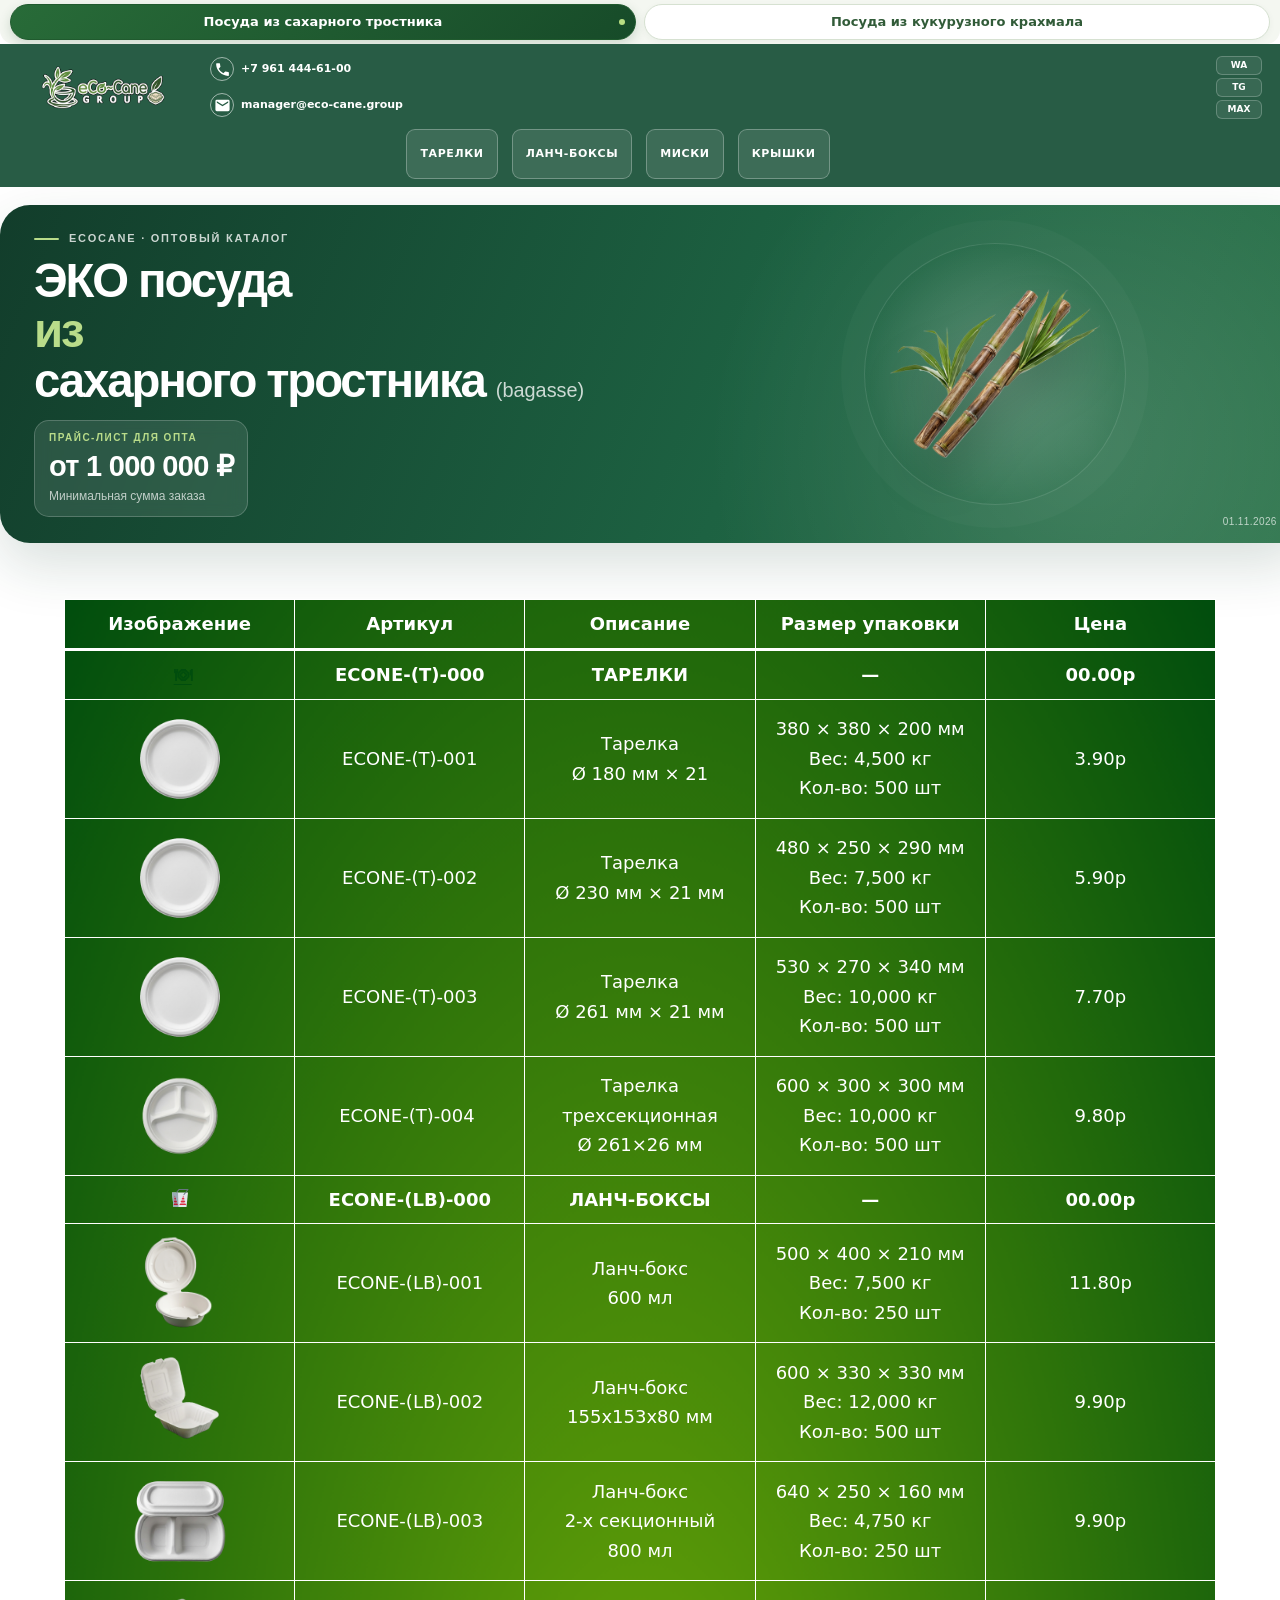
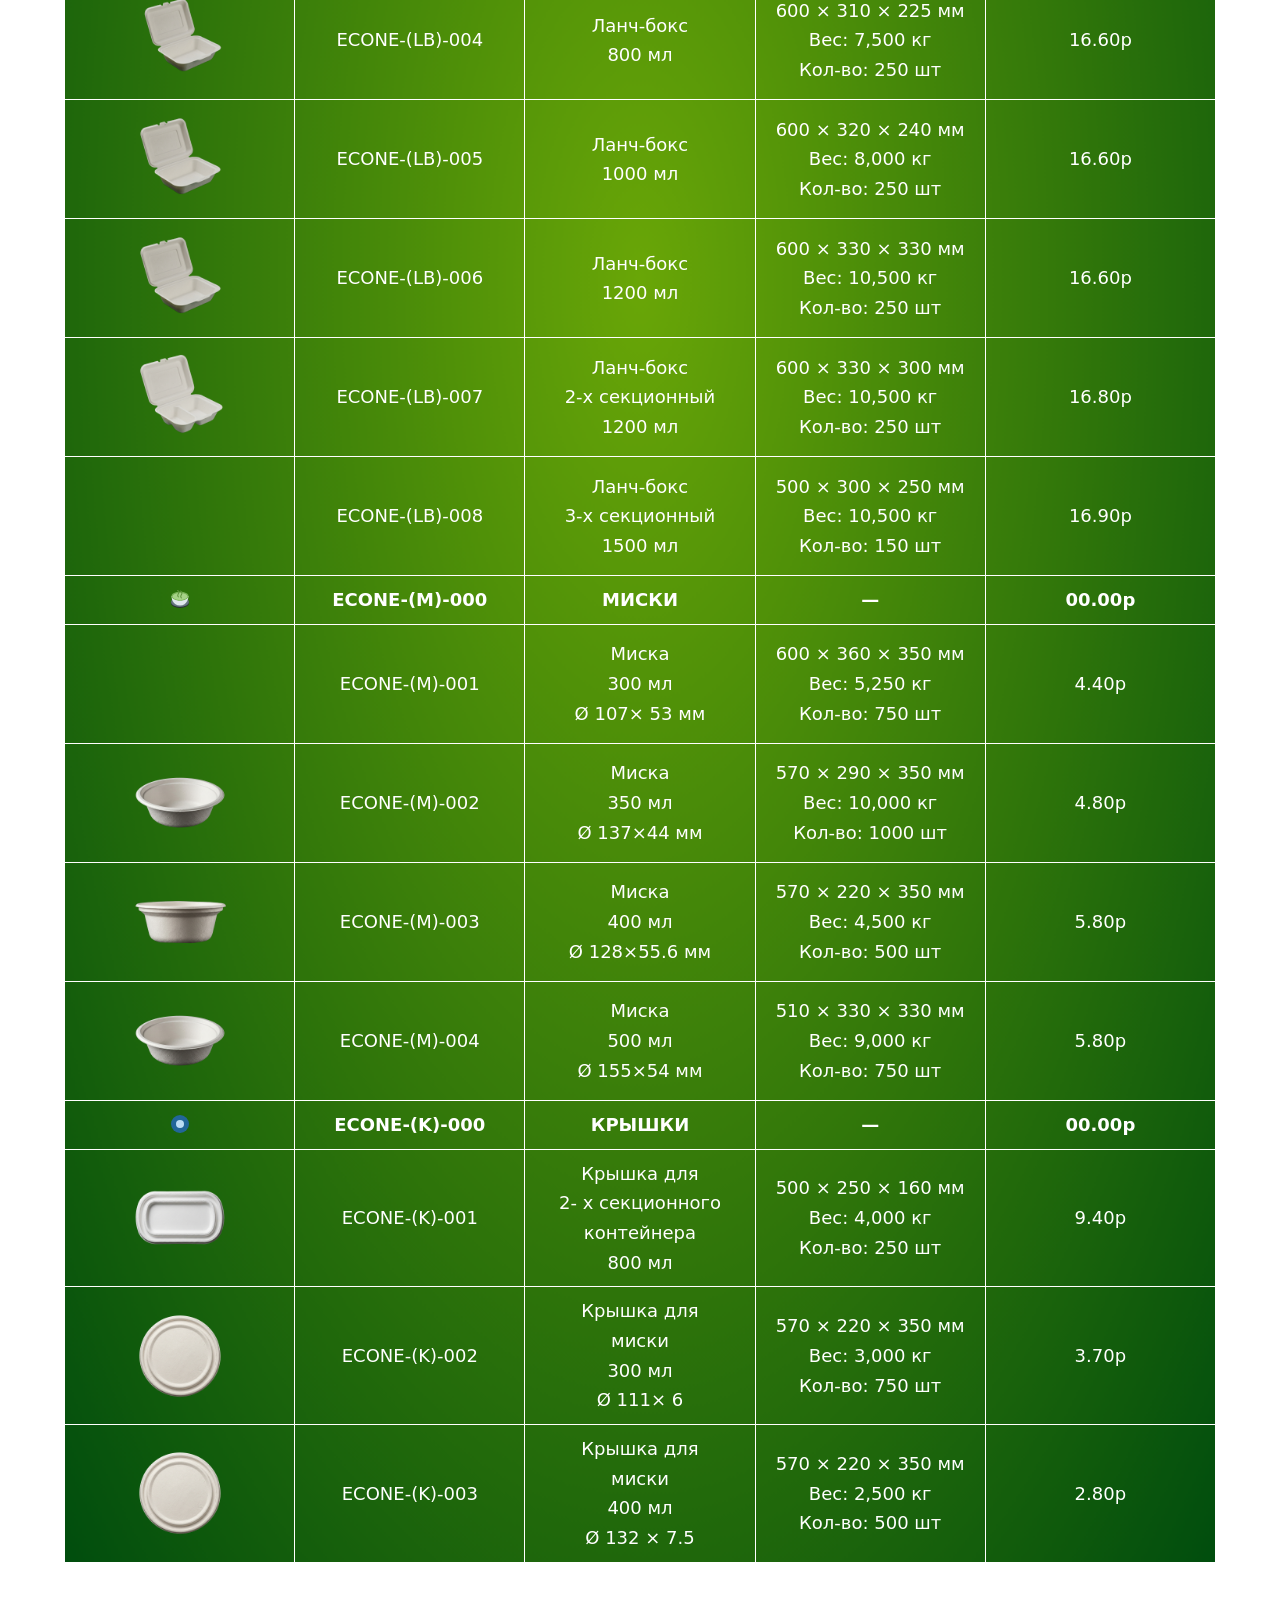
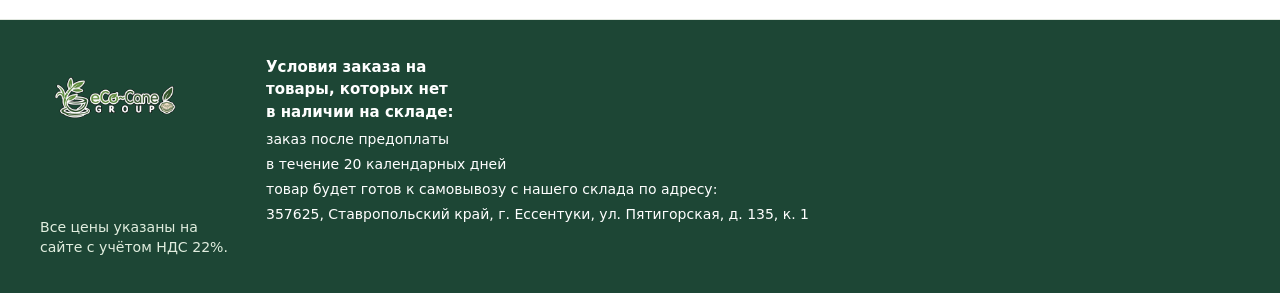
==== commit 6a7bbfdf: "Remove duplicate messenger letter marks" ====
--- a/ECONE/index.html
+++ b/ECONE/index.html
@@ -1821,15 +1821,12 @@
                 
                 <div class="ecocane-header-messengers__links">
                     <a class="ecocane-header-messenger ecocane-header-messenger--whatsapp" href="#" aria-label="WhatsApp — ссылка будет добавлена" aria-disabled="true" tabindex="-1" title="Ссылка на WhatsApp будет добавлена">
-                        <span class="ecocane-header-messenger__icon" aria-hidden="true"><svg viewBox="0 0 24 24" focusable="false"><path d="M20.52 3.48A11.86 11.86 0 0 0 12.08 0C5.52 0 .18 5.34.18 11.9c0 2.1.55 4.15 1.6 5.96L.08 24l6.3-1.65a11.9 11.9 0 0 0 5.7 1.45h.01c6.56 0 11.9-5.34 11.9-11.9 0-3.18-1.24-6.17-3.47-8.42ZM12.09 21.8a9.9 9.9 0 0 1-5.04-1.38l-.36-.21-3.74.98 1-3.65-.24-.38a9.87 9.87 0 0 1-1.52-5.26c0-5.47 4.45-9.92 9.91-9.92 2.65 0 5.14 1.03 7.01 2.91a9.85 9.85 0 0 1 2.9 7.01c0 5.47-4.45 9.9-9.92 9.9Zm5.44-7.42c-.3-.15-1.76-.87-2.03-.97-.27-.1-.47-.15-.67.15-.2.3-.77.97-.94 1.17-.17.2-.35.22-.65.07-.3-.15-1.26-.46-2.4-1.48-.89-.8-1.49-1.78-1.66-2.08-.17-.3-.02-.46.13-.61.13-.13.3-.35.45-.52.15-.17.2-.3.3-.5.1-.2.05-.37-.03-.52-.07-.15-.67-1.62-.92-2.22-.24-.58-.49-.5-.67-.51h-.57c-.2 0-.52.07-.79.37-.27.3-1.04 1.02-1.04 2.49s1.07 2.89 1.22 3.09c.15.2 2.1 3.2 5.08 4.49.71.3 1.26.49 1.69.63.71.23 1.36.2 1.87.12.57-.08 1.76-.72 2.01-1.42.25-.7.25-1.3.17-1.42-.07-.13-.27-.2-.57-.35Z"/></svg></span>
                         <span class="ecocane-header-messenger__name">WA</span>
                     </a>
                     <a class="ecocane-header-messenger ecocane-header-messenger--telegram" href="#" aria-label="Telegram — ссылка будет добавлена" aria-disabled="true" tabindex="-1" title="Ссылка на Telegram будет добавлена">
-                        <span class="ecocane-header-messenger__icon" aria-hidden="true"><svg viewBox="0 0 24 24" focusable="false"><path d="M23.5 3.4 19.9 21c-.27 1.25-.98 1.56-1.98.97l-5.47-4.03-2.64 2.54c-.29.29-.53.53-1.09.53l.39-5.57L19.25 5.8c.45-.39-.1-.61-.7-.22L5.4 13.86.02 12.18c-1.17-.36-1.2-1.17.25-1.75L21.3 2.34c.97-.36 1.82.22 1.5 1.06Z"/></svg></span>
                         <span class="ecocane-header-messenger__name">TG</span>
                     </a>
                     <a class="ecocane-header-messenger ecocane-header-messenger--max" href="#" aria-label="MAX — ссылка будет добавлена" aria-disabled="true" tabindex="-1" title="Ссылка на MAX будет добавлена">
-                        <span class="ecocane-header-messenger__icon" aria-hidden="true">M</span>
                         <span class="ecocane-header-messenger__name">MAX</span>
                     </a>
                 </div>
--- a/ECONE/ECONE_files/responsive.css
+++ b/ECONE/ECONE_files/responsive.css
@@ -646,202 +646,195 @@
   .ecocane-header-email__address { max-width:68px; font-size:7px; }
 }
 
-/* Итоговая компоновка шапки: контакты слева, вертикальные мессенджеры справа. */
-.ecocane-header-contacts {
-  display: grid;
-  grid-template-columns: minmax(0, 1fr) 40px;
-  grid-template-rows: repeat(2, minmax(0, 1fr));
-  align-items: center;
-  align-content: center;
-  column-gap: 8px;
-  row-gap: 3px;
-  min-width: 0;
-  margin-right: 0;
-}
-
-.ecocane-header-phone {
-  grid-column: 1;
-  grid-row: 1;
-  min-width: 0;
-}
-
-.ecocane-header-email {
-  grid-column: 1;
-  grid-row: 2;
-  min-width: 0;
-}
-
-.ecocane-header-messengers {
-  grid-column: 2;
-  grid-row: 1 / span 2;
-  align-self: center;
-  justify-self: end;
-  margin: 0;
-}
-
-.ecocane-header-messengers__links {
-  display: flex;
-  flex-direction: column;
-  align-items: stretch;
-  gap: 3px;
-}
-
-.ecocane-header-messenger {
-  box-sizing: border-box;
-  justify-content: center;
-  width: 40px;
-  min-width: 40px;
-  min-height: 21px;
-  padding: 2px 3px;
-  border-radius: 6px;
-  gap: 0;
-}
-
-.ecocane-header-messenger__icon {
-  display: none;
-}
-
-.ecocane-header-email__details,
-.ecocane-header-phone__details {
-  min-width: 0;
-}
-
-.ecocane-header-email__address {
-  display: block;
-  max-width: none;
-  overflow: visible;
-  text-overflow: clip;
-  white-space: normal;
-  overflow-wrap: anywhere;
-}
-
-/* Возвращаем компактную высоту верхней части шапки. */
-@media (max-width: 1100px) {
+
+/* Финальная структура шапки прайса: логотип, контакты, вертикальные мессенджеры; навигация отдельной строкой. */
+.ecocane-header {
+  display: grid !important;
+  grid-template-columns: 180px minmax(0, 1fr) 50px !important;
+  grid-template-rows: 34px 34px auto !important;
+  grid-template-areas:
+    "brand phone messengers"
+    "brand email messengers"
+    "nav nav nav" !important;
+  align-items: center !important;
+  column-gap: 12px !important;
+  row-gap: 2px !important;
+  padding: 8px 18px !important;
+  box-sizing: border-box !important;
+}
+.ecocane-header > .ecocane-brand {
+  grid-area: brand !important;
+  justify-self: start !important;
+  align-self: center !important;
+  width: 170px !important;
+  max-width: 100% !important;
+  height: auto !important;
+  max-height: 68px !important;
+  padding: 0 !important;
+  margin: 0 !important;
+}
+.ecocane-header > .ecocane-brand img {
+  display: block !important;
+  width: 100% !important;
+  max-width: 100% !important;
+  max-height: 68px !important;
+  height: auto !important;
+  object-fit: contain !important;
+}
+.ecocane-header > .ecocane-category-nav {
+  grid-area: nav !important;
+  display: flex !important;
+  justify-content: center !important;
+  flex-wrap: wrap !important;
+  gap: 4px 14px !important;
+  width: 100% !important;
+  min-width: 0 !important;
+  margin: 0 !important;
+  padding: 5px 0 0 !important;
+}
+.ecocane-header > .wp-block-group.is-nowrap.is-layout-flex {
+  display: contents !important;
+}
+.ecocane-header .ecocane-header-contacts {
+  display: contents !important;
+}
+.ecocane-header .ecocane-header-phone {
+  grid-area: phone !important;
+  display: flex !important;
+  align-items: center !important;
+  min-width: 0 !important;
+  gap: 7px !important;
+  margin: 0 !important;
+}
+.ecocane-header .ecocane-header-email {
+  grid-area: email !important;
+  display: flex !important;
+  align-items: center !important;
+  min-width: 0 !important;
+  gap: 7px !important;
+  margin: 0 !important;
+  white-space: normal !important;
+}
+.ecocane-header .ecocane-header-phone__details,
+.ecocane-header .ecocane-header-email__details {
+  display: flex !important;
+  flex-direction: column !important;
+  min-width: 0 !important;
+  gap: 1px !important;
+}
+.ecocane-header .ecocane-header-phone__label,
+.ecocane-header .ecocane-header-email__label {
+  display: none !important;
+}
+.ecocane-header .ecocane-header-phone__number,
+.ecocane-header .ecocane-header-email__address {
+  display: block !important;
+  max-width: 100% !important;
+  overflow: visible !important;
+  text-overflow: clip !important;
+  white-space: nowrap !important;
+  overflow-wrap: normal !important;
+  font-size: 11px !important;
+  line-height: 1.2 !important;
+}
+.ecocane-header .ecocane-header-messengers {
+  grid-area: messengers !important;
+  display: flex !important;
+  align-self: center !important;
+  justify-self: end !important;
+  margin: 0 !important;
+  min-width: 0 !important;
+}
+.ecocane-header .ecocane-header-messengers__links {
+  display: flex !important;
+  flex-direction: column !important;
+  align-items: stretch !important;
+  gap: 3px !important;
+}
+.ecocane-header .ecocane-header-messenger {
+  display: inline-flex !important;
+  justify-content: center !important;
+  align-items: center !important;
+  box-sizing: border-box !important;
+  width: 46px !important;
+  min-width: 46px !important;
+  min-height: 19px !important;
+  padding: 2px 4px !important;
+  border-radius: 6px !important;
+  font-size: 9px !important;
+  gap: 0 !important;
+}
+.ecocane-header .ecocane-header-messenger__icon {
+  display: none !important;
+}
+.ecocane-header .ecocane-header-messenger__name {
+  display: inline !important;
+}
+.ecocane-header .wc-block-mini-cart,
+.ecocane-header .wp-block-woocommerce-mini-cart,
+.ecocane-header .wp-block-woocommerce-customer-account {
+  display: none !important;
+}
+@media (max-width: 820px) {
   .ecocane-header {
-    grid-template-rows: 90px;
-  }
-
-  .ecocane-header-contacts {
-    column-gap: 6px;
-    row-gap: 2px;
-  }
-
-  .ecocane-header-messengers__links {
-    gap: 2px;
-  }
-
-  .ecocane-header-messenger {
-    min-height: 20px;
-  }
-}
-
-@media (max-width: 782px) {
-  .ecocane-header-contacts {
-    grid-template-columns: minmax(0, 1fr) 34px;
-    column-gap: 4px;
-  }
-
-  .ecocane-header-messenger {
-    width: 34px;
-    min-width: 34px;
-    min-height: 19px;
-    font-size: 9px;
-  }
-
-  .ecocane-header-phone__number {
-    font-size: 10px;
-  }
-
-  .ecocane-header-email__address {
-    font-size: 9px;
-  }
-}
-
-@media (max-width: 520px) {
+    grid-template-columns: 132px minmax(0, 1fr) 44px !important;
+    grid-template-rows: 31px 31px auto !important;
+    column-gap: 8px !important;
+    row-gap: 2px !important;
+    padding: 7px 12px !important;
+  }
+  .ecocane-header > .ecocane-brand { width: 126px !important; max-height: 58px !important; }
+  .ecocane-header > .ecocane-brand img { max-height: 58px !important; }
+  .ecocane-header .ecocane-header-phone,
+  .ecocane-header .ecocane-header-email { gap: 5px !important; }
+  .ecocane-header .ecocane-header-phone__icon,
+  .ecocane-header .ecocane-header-email__icon {
+    flex: 0 0 21px !important;
+    width: 21px !important;
+    height: 21px !important;
+  }
+  .ecocane-header .ecocane-header-phone__icon svg,
+  .ecocane-header .ecocane-header-email__icon svg { width: 15px !important; height: 15px !important; }
+  .ecocane-header .ecocane-header-phone__number,
+  .ecocane-header .ecocane-header-email__address { font-size: 9px !important; }
+  .ecocane-header .ecocane-header-messenger {
+    width: 42px !important;
+    min-width: 42px !important;
+    min-height: 18px !important;
+    font-size: 8px !important;
+  }
+  .ecocane-header > .ecocane-category-nav { gap: 4px 10px !important; padding-top: 4px !important; }
+  .ecocane-header > .ecocane-category-nav a { font-size: 11px !important; }
+}
+@media (max-width: 420px) {
   .ecocane-header {
-    grid-template-rows: 78px;
-  }
-
-  .ecocane-header-contacts {
-    grid-template-columns: minmax(0, 1fr) 30px;
-    column-gap: 3px;
-    row-gap: 2px;
-  }
-
-  .ecocane-header-phone,
-  .ecocane-header-email {
-    gap: 2px;
-  }
-
-  .ecocane-header-phone__icon,
-  .ecocane-header-email__icon {
-    flex-basis: 18px;
-    width: 18px;
-    height: 18px;
-  }
-
-  .ecocane-header-phone__icon svg,
-  .ecocane-header-email__icon svg {
-    width: 14px;
-    height: 14px;
-  }
-
-  .ecocane-header-phone__number {
-    font-size: 9px;
-  }
-
-  .ecocane-header-email__address {
-    font-size: 8px;
-    line-height: 1.1;
-  }
-
-  .ecocane-header-messenger {
-    width: 30px;
-    min-width: 30px;
-    min-height: 18px;
-    font-size: 8px;
-  }
-}
-
-@media (max-width: 359px) {
-  .ecocane-header {
-    grid-template-rows: 72px;
-  }
-
-  .ecocane-header-contacts {
-    grid-template-columns: minmax(0, 1fr) 28px;
-    column-gap: 2px;
-  }
-
-  .ecocane-header-email__icon {
-    display: none;
-  }
-
-  .ecocane-header-phone__icon {
-    flex-basis: 16px;
-    width: 16px;
-    height: 16px;
-  }
-
-  .ecocane-header-phone__icon svg {
-    width: 13px;
-    height: 13px;
-  }
-
-  .ecocane-header-phone__number {
-    font-size: 8px;
-  }
-
-  .ecocane-header-email__address {
-    font-size: 7.5px;
-    overflow-wrap: anywhere;
-  }
-
-  .ecocane-header-messenger {
-    width: 28px;
-    min-width: 28px;
-    min-height: 17px;
-    font-size: 7.5px;
-  }
-}
-
+    grid-template-columns: 112px minmax(0, 1fr) 38px !important;
+    grid-template-rows: 29px 29px auto !important;
+    column-gap: 6px !important;
+    padding: 6px 9px !important;
+  }
+  .ecocane-header > .ecocane-brand { width: 108px !important; max-height: 50px !important; }
+  .ecocane-header > .ecocane-brand img { max-height: 50px !important; }
+  .ecocane-header .ecocane-header-phone,
+  .ecocane-header .ecocane-header-email { gap: 3px !important; }
+  .ecocane-header .ecocane-header-phone__icon,
+  .ecocane-header .ecocane-header-email__icon {
+    flex: 0 0 17px !important;
+    width: 17px !important;
+    height: 17px !important;
+  }
+  .ecocane-header .ecocane-header-phone__icon svg,
+  .ecocane-header .ecocane-header-email__icon svg { width: 13px !important; height: 13px !important; }
+  .ecocane-header .ecocane-header-phone__number,
+  .ecocane-header .ecocane-header-email__address { font-size: 8px !important; }
+  .ecocane-header .ecocane-header-messenger {
+    width: 36px !important;
+    min-width: 36px !important;
+    min-height: 17px !important;
+    font-size: 7.5px !important;
+  }
+  .ecocane-header .ecocane-header-messengers__links { gap: 2px !important; }
+  .ecocane-header > .ecocane-category-nav { gap: 3px 8px !important; }
+  .ecocane-header > .ecocane-category-nav a { font-size: 10px !important; }
+}
+
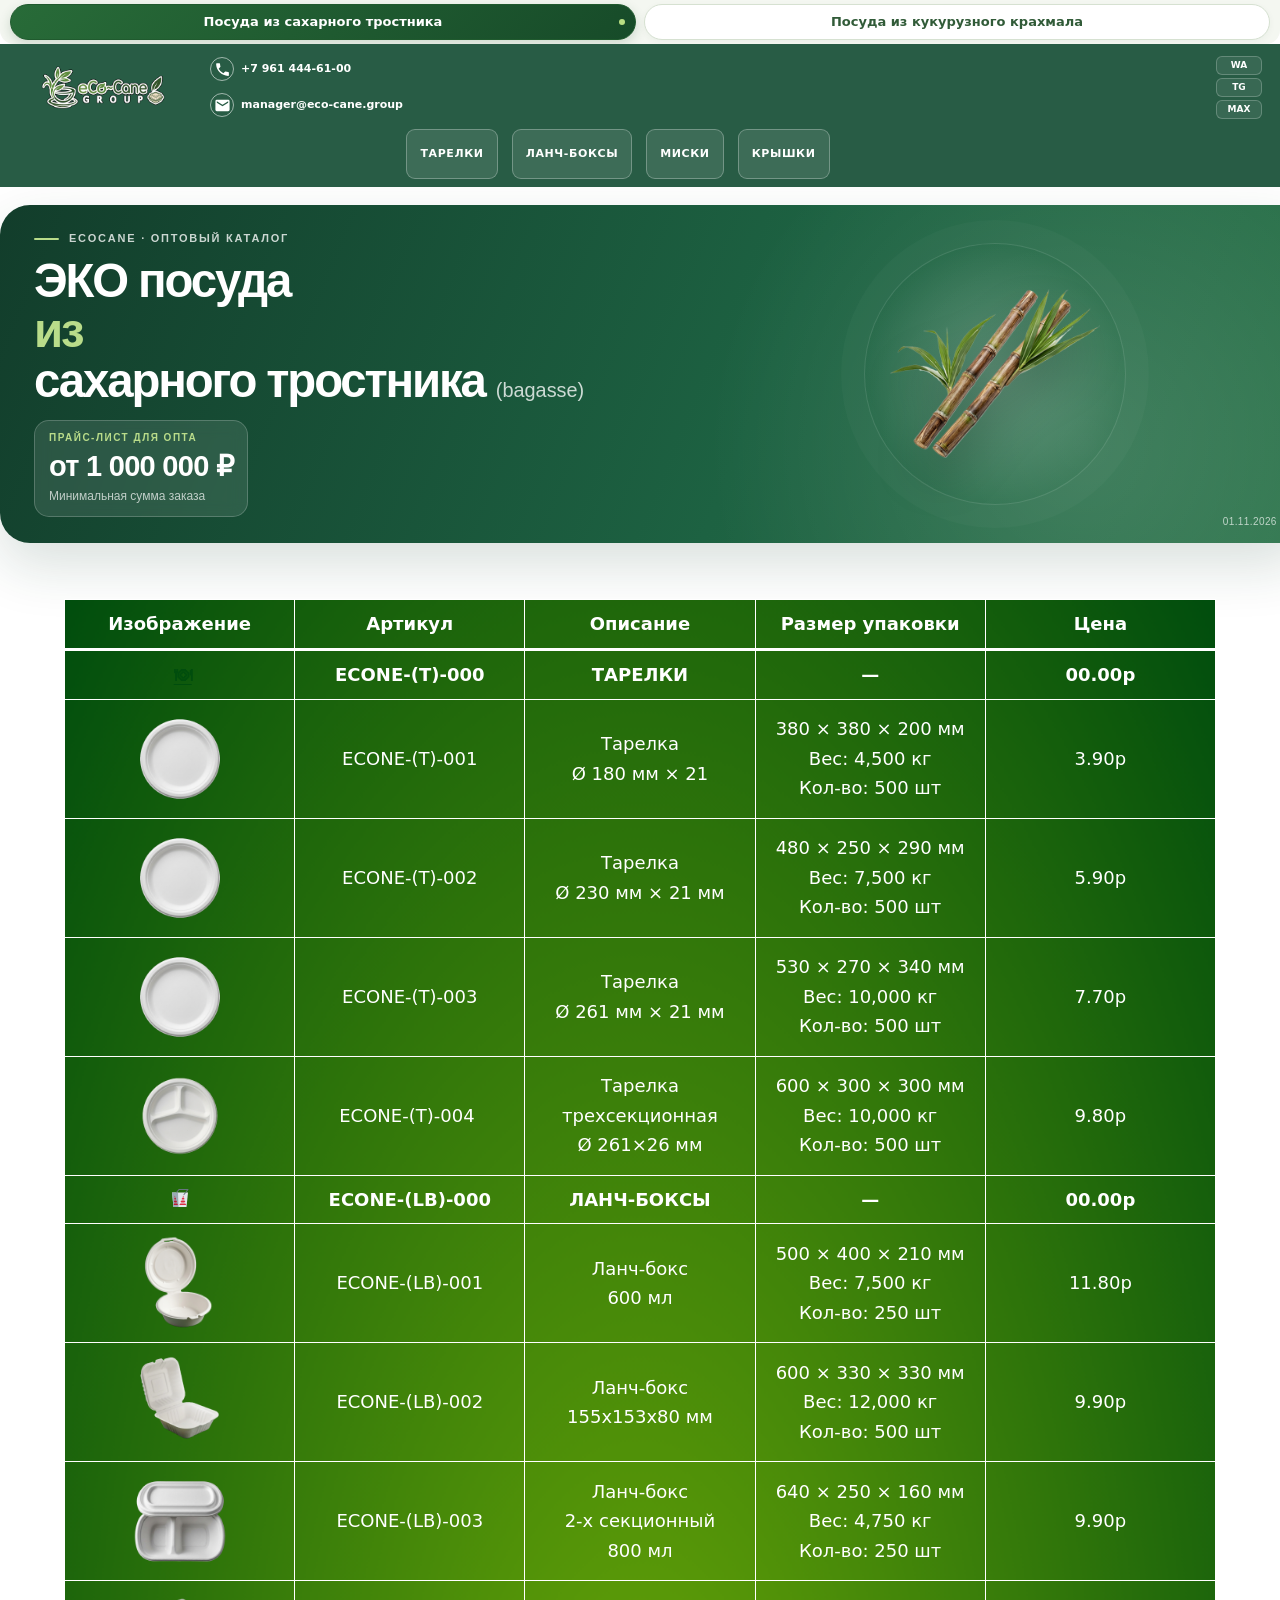
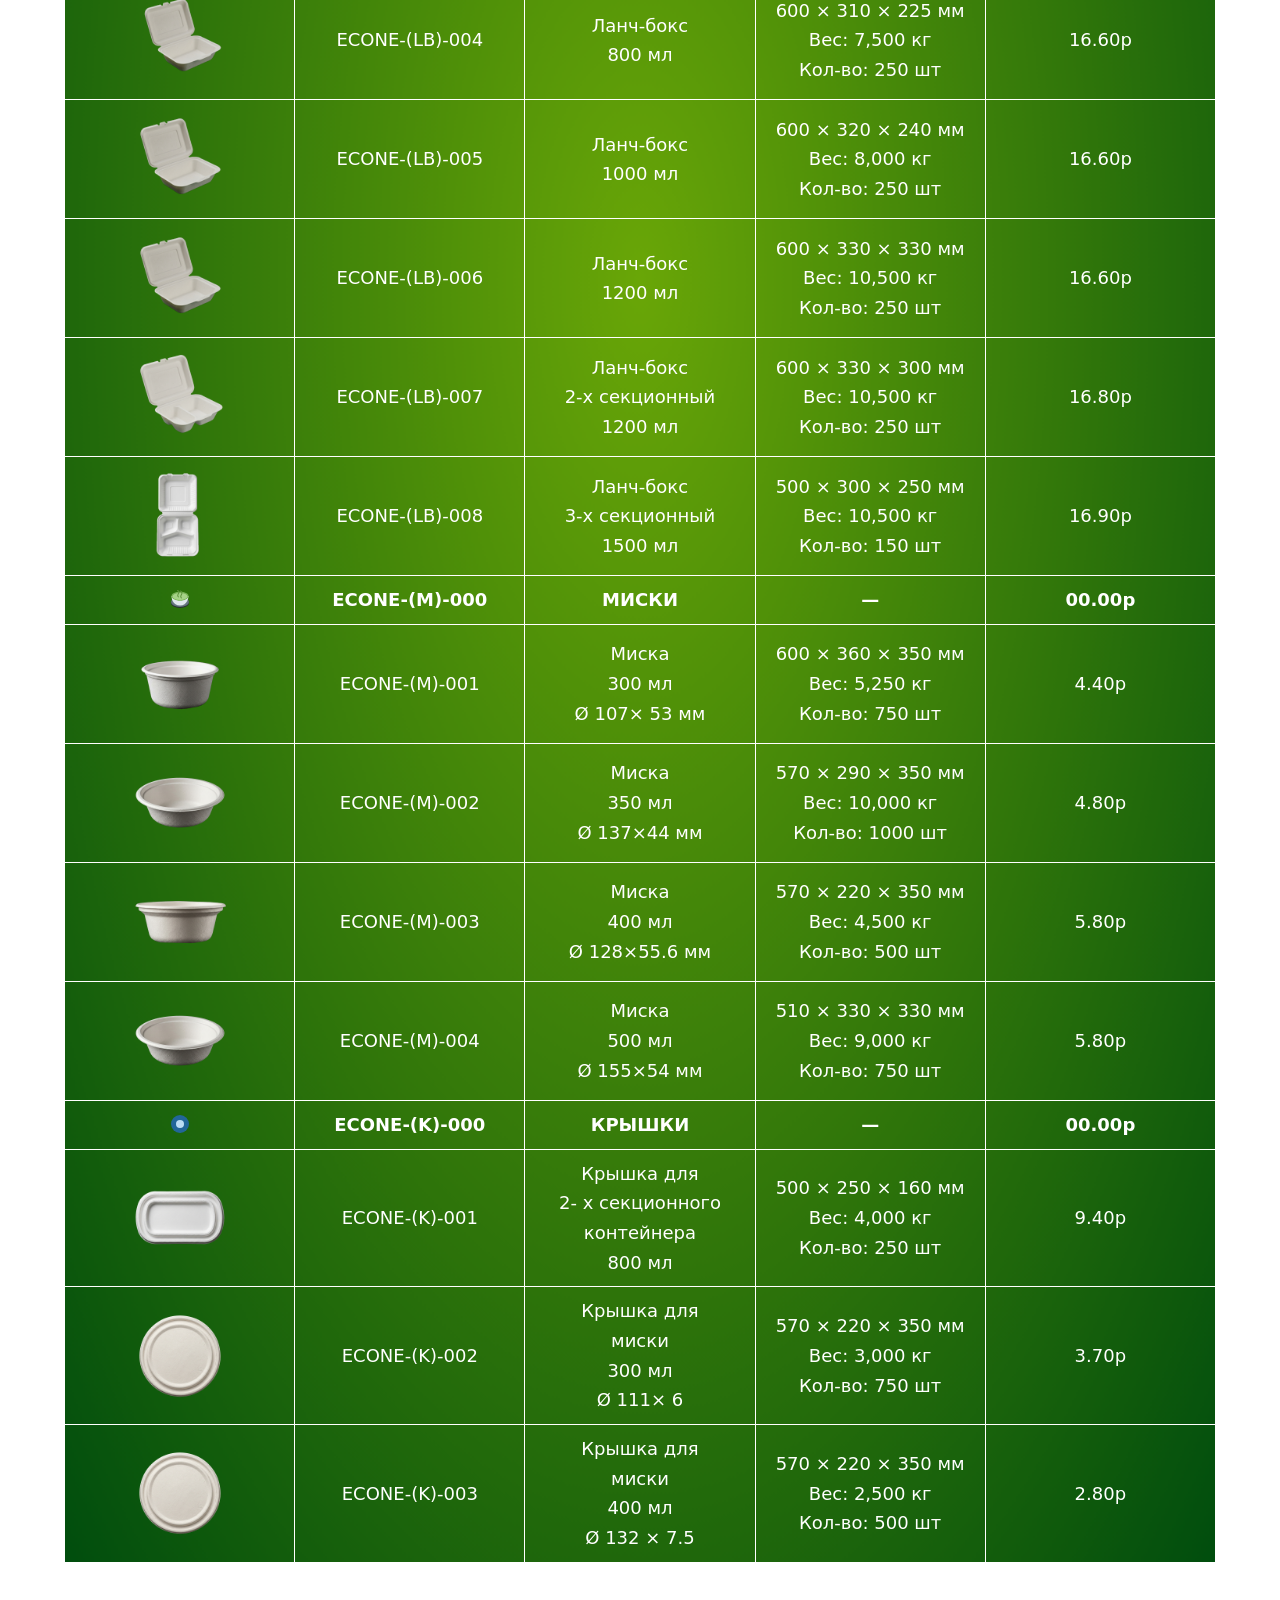
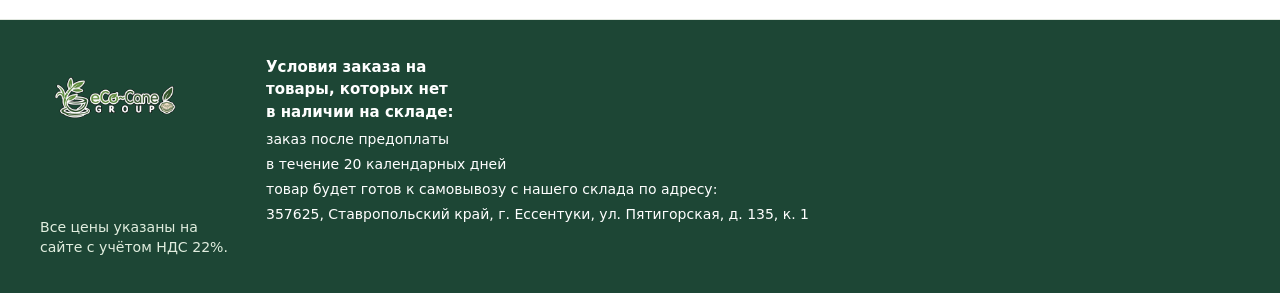
==== commit 6aaaf976: "Fix price-list header layout and restore contact typography" ====
--- a/ECONE/index.html
+++ b/ECONE/index.html
@@ -1807,7 +1807,7 @@
 <div class="wp-block-group is-nowrap is-layout-flex wp-container-core-group-is-layout-f56f613f wp-block-group-is-layout-flex">
 			
 			<div class="ecocane-header-contacts">
-			<div class="ecocane-header-phone">
+<div class="ecocane-header-phone">
 				<a class="ecocane-header-phone__icon" href="tel:+79614446100" aria-label="+7 961 444-61-00">
 					<svg xmlns="http://www.w3.org/2000/svg" viewBox="0 0 24 24" aria-hidden="true" focusable="false"><path d="M6.62 10.79a15.05 15.05 0 0 0 6.59 6.59l2.2-2.2a1 1 0 0 1 1.02-.24c1.12.37 2.33.57 3.57.57a1 1 0 0 1 1 1V20a1 1 0 0 1-1 1C10.61 21 3 13.39 3 4a1 1 0 0 1 1-1h3.5a1 1 0 0 1 1 1c0 1.24.2 2.45.57 3.57a1 1 0 0 1-.25 1.02l-2.2 2.2Z"/></svg>
 				</a>
@@ -1816,8 +1816,17 @@
 					<a class="ecocane-header-phone__number" href="tel:+79614446100">+7 961 444-61-00</a>
 				</div>
 			</div>
-
-			<div class="ecocane-header-messengers" aria-label="Связь через мессенджеры">
+<div class="ecocane-header-email">
+				<a class="ecocane-header-email__icon" href="mailto:manager@eco-cane.group" aria-label="manager@eco-cane.group">
+					<svg xmlns="http://www.w3.org/2000/svg" viewBox="0 0 24 24" aria-hidden="true" focusable="false"><path d="M20 4H4a2 2 0 0 0-2 2v12a2 2 0 0 0 2 2h16a2 2 0 0 0 2-2V6a2 2 0 0 0-2-2Zm0 4-8 5-8-5V6l8 5 8-5v2Z"/></svg>
+				</a>
+				<div class="ecocane-header-email__details">
+					<span class="ecocane-header-email__label">Написать на почту</span>
+					<a class="ecocane-header-email__address" href="mailto:manager@eco-cane.group">manager@eco-cane.group</a>
+				</div>
+			</div>
+</div>
+<div class="ecocane-header-messengers" aria-label="Связь через мессенджеры">
                 
                 <div class="ecocane-header-messengers__links">
                     <a class="ecocane-header-messenger ecocane-header-messenger--whatsapp" href="#" aria-label="WhatsApp — ссылка будет добавлена" aria-disabled="true" tabindex="-1" title="Ссылка на WhatsApp будет добавлена">
@@ -1831,16 +1840,6 @@
                     </a>
                 </div>
             </div>
-			<div class="ecocane-header-email">
-				<a class="ecocane-header-email__icon" href="mailto:manager@eco-cane.group" aria-label="manager@eco-cane.group">
-					<svg xmlns="http://www.w3.org/2000/svg" viewBox="0 0 24 24" aria-hidden="true" focusable="false"><path d="M20 4H4a2 2 0 0 0-2 2v12a2 2 0 0 0 2 2h16a2 2 0 0 0 2-2V6a2 2 0 0 0-2-2Zm0 4-8 5-8-5V6l8 5 8-5v2Z"/></svg>
-				</a>
-				<div class="ecocane-header-email__details">
-					<span class="ecocane-header-email__label">Написать на почту</span>
-					<a class="ecocane-header-email__address" href="mailto:manager@eco-cane.group">manager@eco-cane.group</a>
-				</div>
-			</div>
-		</div>
 
 			
 
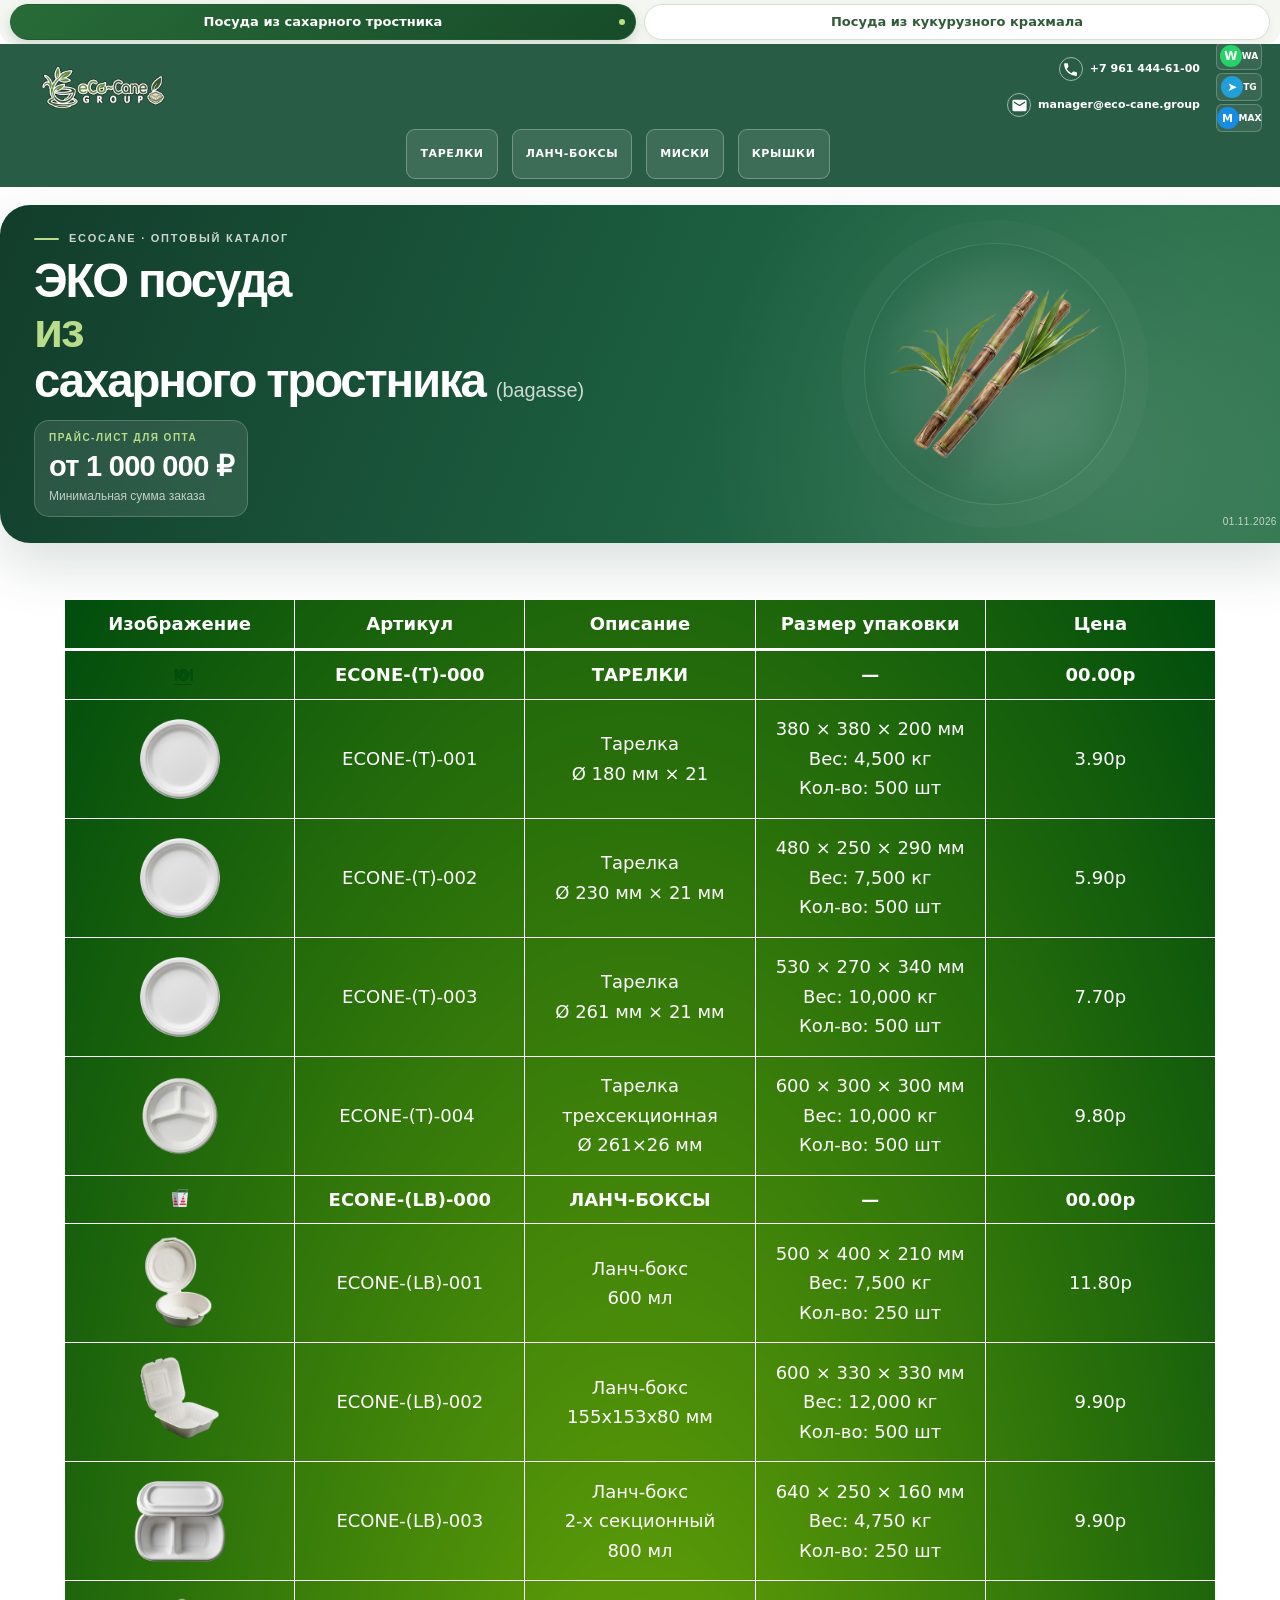
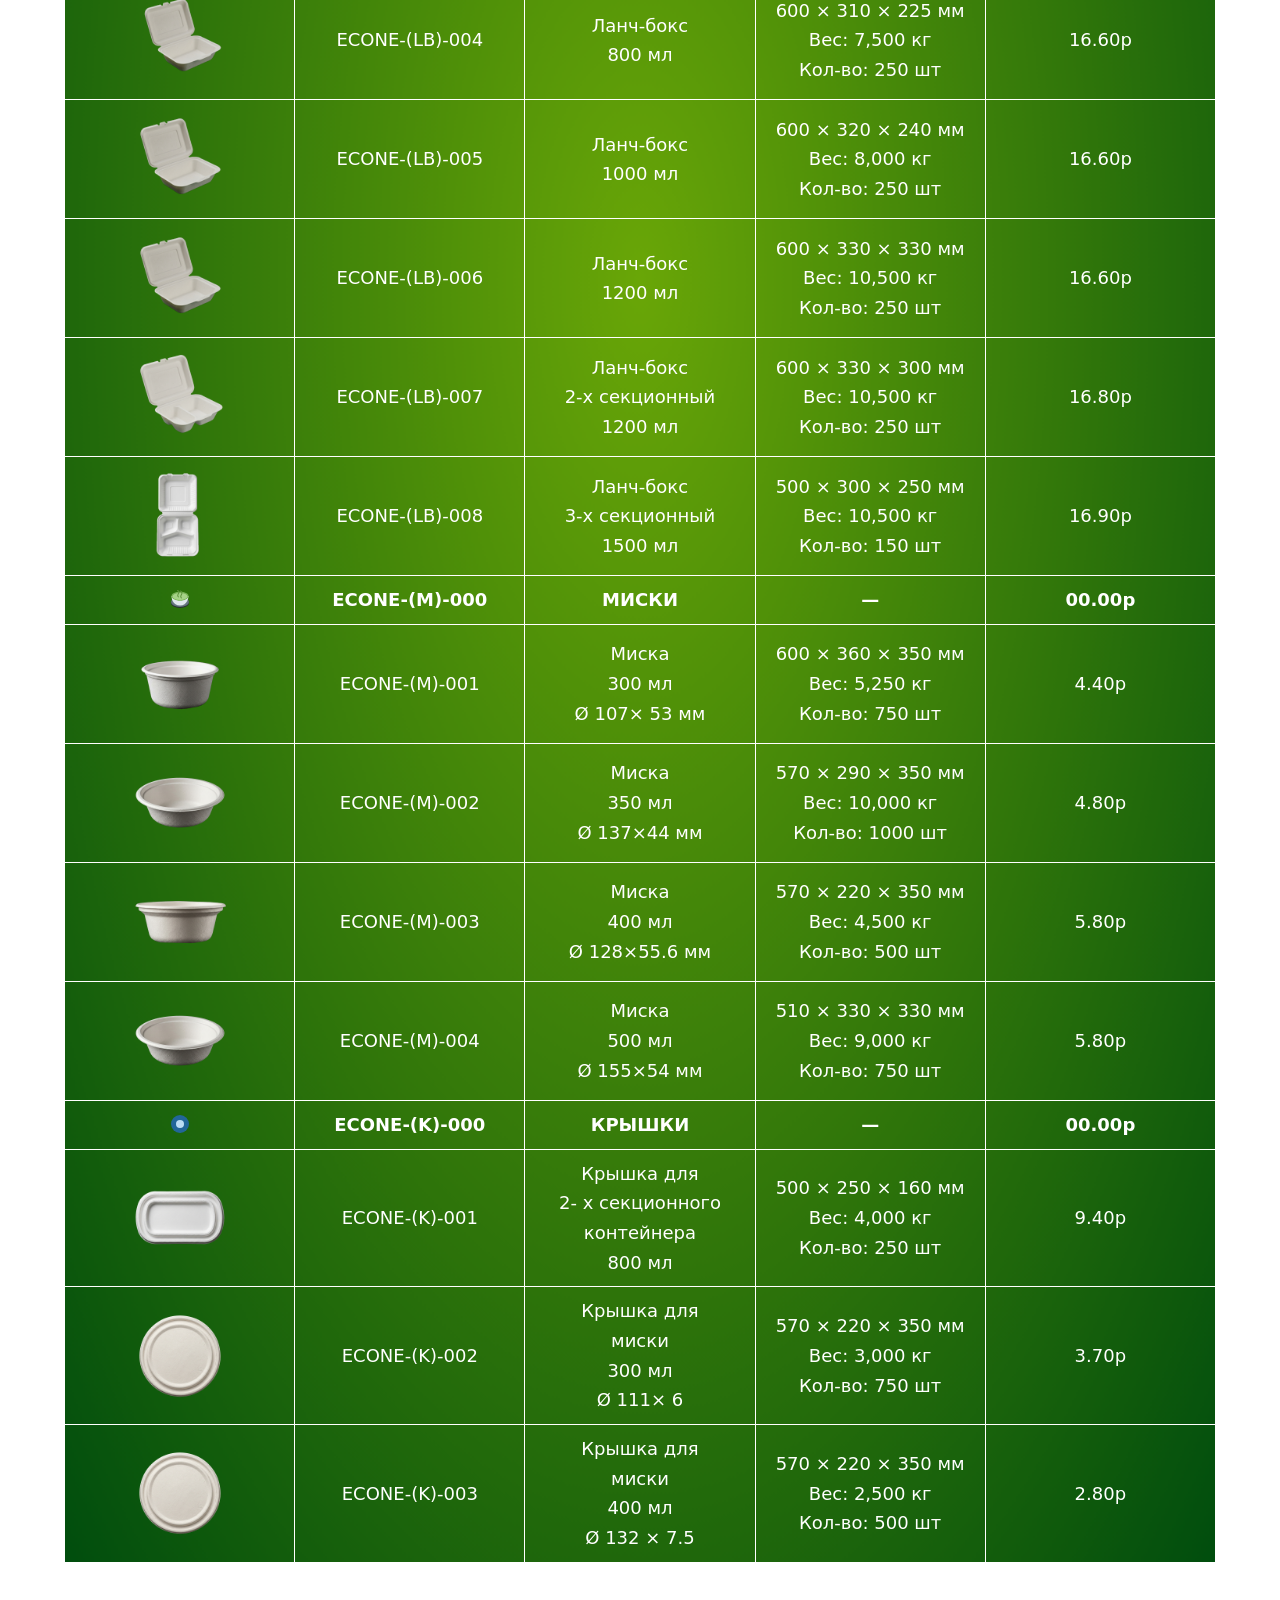
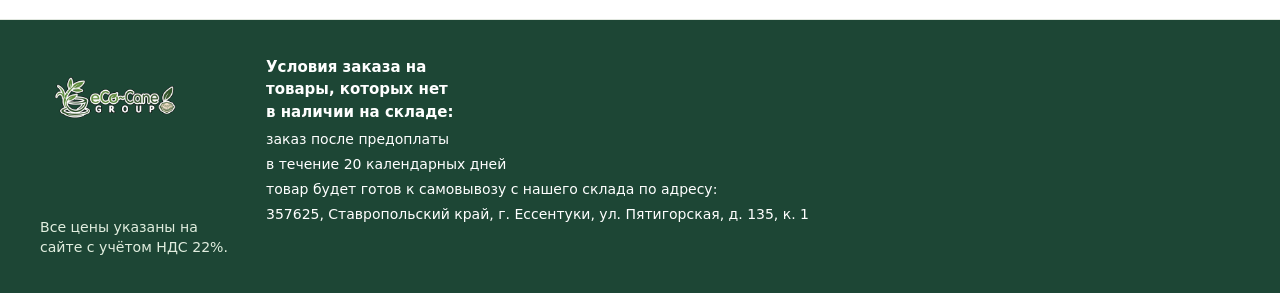
==== commit 5557c1dd: "Restore messenger icons and brand colors in header" ====
--- a/ECONE/index.html
+++ b/ECONE/index.html
@@ -1701,7 +1701,7 @@
   gap: 0 !important;
 }
 .ecocane-header .ecocane-header-messenger__icon {
-  display: none !important;
+  display: inline-flex !important;
 }
 .ecocane-header .ecocane-header-messenger__name {
   display: inline !important;
@@ -1830,12 +1830,15 @@
                 
                 <div class="ecocane-header-messengers__links">
                     <a class="ecocane-header-messenger ecocane-header-messenger--whatsapp" href="#" aria-label="WhatsApp — ссылка будет добавлена" aria-disabled="true" tabindex="-1" title="Ссылка на WhatsApp будет добавлена">
+                        <span class="ecocane-header-messenger__icon" aria-hidden="true">W</span>
                         <span class="ecocane-header-messenger__name">WA</span>
                     </a>
                     <a class="ecocane-header-messenger ecocane-header-messenger--telegram" href="#" aria-label="Telegram — ссылка будет добавлена" aria-disabled="true" tabindex="-1" title="Ссылка на Telegram будет добавлена">
+                        <span class="ecocane-header-messenger__icon" aria-hidden="true">➤</span>
                         <span class="ecocane-header-messenger__name">TG</span>
                     </a>
                     <a class="ecocane-header-messenger ecocane-header-messenger--max" href="#" aria-label="MAX — ссылка будет добавлена" aria-disabled="true" tabindex="-1" title="Ссылка на MAX будет добавлена">
+                        <span class="ecocane-header-messenger__icon" aria-hidden="true">M</span>
                         <span class="ecocane-header-messenger__name">MAX</span>
                     </a>
                 </div>
--- a/ECONE/ECONE_files/responsive.css
+++ b/ECONE/ECONE_files/responsive.css
@@ -497,344 +497,52 @@
 }
 
 
-/* Шапка до 1100px: меню сворачивается, контакты остаются над корзиной. */
-@media (max-width: 1100px) {
-  .ecocane-header {
-    grid-template-columns: minmax(150px, 1fr) auto auto;
-    grid-template-rows: 90px;
-  }
-  .ecocane-header > .wp-block-group.is-layout-flex:nth-child(2) {
-    grid-column: 2;
-    grid-row: 1;
-    min-width: 0;
-    gap: 4px;
-    padding-right: 8px;
-    padding-left: 8px;
-  }
-  .ecocane-header .wp-block-navigation {
-    grid-column: 3;
-    grid-row: 1;
-    justify-self: end;
-    width: auto;
-  }
-  .ecocane-header .wp-block-navigation__responsive-container-open {
-    display: flex !important;
-  }
-  .ecocane-header .wp-block-navigation__responsive-container:not(.is-menu-open) {
-    display: none !important;
-  }
-  .ecocane-header .wp-block-navigation__responsive-container.is-menu-open {
-    display: flex !important;
-  }
-}
-
-/* На телефонах освобождаем место под адрес почты и иконки действий. */
-@media (max-width: 520px) {
-  .ecocane-header {
-    grid-template-columns: minmax(112px, 1fr) auto auto;
-    grid-template-rows: 78px;
-  }
-  .ecocane-header > .wp-block-group.is-layout-flex:nth-child(2) {
-    gap: 2px;
-    padding-right: 3px;
-    padding-left: 3px;
-  }
-  .ecocane-header-contacts {
-    gap: 2px;
-    margin-right: 0;
-  }
-  .ecocane-header-phone,
-  .ecocane-header-email {
-    gap: 3px;
-  }
-  .ecocane-header-phone__icon,
-  .ecocane-header-email__icon {
-    flex-basis: 22px;
-    width: 22px;
-    height: 22px;
-  }
-  .ecocane-header-phone__number {
-    font-size: 10px;
-  }
-  .ecocane-header-email__address {
-    font-size: 8.5px;
-  }
-}
-
-/* На очень узких экранах оставляем короткие контакты и уменьшаем служебные иконки. */
-@media (max-width: 359px) {
-  .ecocane-header {
-    grid-template-columns: minmax(92px, 1fr) auto auto;
-    grid-template-rows: 72px;
-  }
-  .ecocane-header-contacts {
-    gap: 1px;
-  }
-  .ecocane-header-email__icon {
-    display: none;
-  }
-  .ecocane-header-phone__icon {
-    flex-basis: 19px;
-    width: 19px;
-    height: 19px;
-  }
-  .ecocane-header-phone__icon svg {
-    width: 15px;
-    height: 15px;
-  }
-  .ecocane-header-phone__number {
-    font-size: 9px;
-  }
-  .ecocane-header-email__address {
-    font-size: 7.5px;
-  }
-  .ecocane-header .wc-block-mini-cart__button {
-    min-width: 30px;
-    padding: 2px !important;
-  }
-  .ecocane-header .wc-block-mini-cart__icon,
-  .ecocane-header .wc-block-customer-account__link svg,
-  .ecocane-header .wc-block-customer-account__link img {
-    width: 24px;
-    height: 24px;
-  }
-  .ecocane-header .wp-block-navigation__responsive-container-open {
-    padding: 3px !important;
-  }
-}
-
-
-/* Мессенджеры и высота шапки с учётом дополнительной строки контактов. */
-@media (max-width:1100px) {
-  .ecocane-header { grid-template-rows:112px; }
-  .ecocane-header-messengers { gap:3px; margin-top:1px; }
-  .ecocane-header-messengers__label { font-size:8px; }
-  .ecocane-header-messenger { min-height:26px; padding-right:6px; gap:4px; }
-  .ecocane-header-messenger__icon { flex-basis:20px; width:20px; height:20px; }
-}
-@media (max-width:520px) {
-  .ecocane-header { grid-template-rows:100px; }
-  .ecocane-header-messengers { gap:2px; margin-top:1px; }
-  .ecocane-header-messengers__label { font-size:7px; letter-spacing:.06em; }
-  .ecocane-header-messengers__links { gap:4px; }
-  .ecocane-header-messenger { min-height:22px; gap:3px; padding:2px 5px 2px 2px; font-size:8px; }
-  .ecocane-header-messenger__icon { flex-basis:17px; width:17px; height:17px; }
-  .ecocane-header-messenger__icon svg { width:11px; height:11px; }
-}
-@media (max-width:359px) {
-  .ecocane-header { grid-template-rows:94px; }
-  .ecocane-header-messengers__label { font-size:6.5px; }
-  .ecocane-header-messengers__links { gap:3px; }
-  .ecocane-header-messenger { justify-content:center; min-width:25px; min-height:20px; padding:2px 4px; }
-  .ecocane-header-messenger__icon { display:none; }
-  .ecocane-header-messenger__name { font-size:7.5px; }
-}
-
-
-/* Узкие телефоны: сокращённые плашки мессенджеров и защита почты от наложения. */
+/* Компоновка шапки прайс-листа: логотип слева, контакты справа от него, мессенджеры в крайнем правом столбце, меню ниже. */
+.ecocane-header {
+  display:grid !important;
+  grid-template-columns:180px minmax(0,1fr) 52px !important;
+  grid-template-rows:34px 34px auto !important;
+  grid-template-areas:"brand contacts messengers" "brand contacts messengers" "nav nav nav" !important;
+  align-items:center !important; column-gap:16px !important; row-gap:3px !important;
+  padding:10px 24px !important; box-sizing:border-box !important;
+}
+.ecocane-header > .ecocane-brand { grid-area:brand !important; justify-self:start !important; align-self:center !important; width:170px !important; max-width:100% !important; height:auto !important; max-height:68px !important; padding:0 !important; margin:0 !important; }
+.ecocane-header > .ecocane-brand img { display:block !important; width:100% !important; max-width:100% !important; max-height:68px !important; height:auto !important; object-fit:contain !important; }
+.ecocane-header > .ecocane-category-nav { grid-area:nav !important; display:flex !important; justify-content:center !important; flex-wrap:wrap !important; gap:4px 14px !important; width:100% !important; min-width:0 !important; margin:0 !important; padding:5px 0 0 !important; }
+.ecocane-header > .wp-block-group.is-nowrap.is-layout-flex { display:contents !important; }
+.ecocane-header .ecocane-header-contacts { grid-area:contacts !important; display:grid !important; grid-template-columns:max-content !important; grid-template-rows:34px 34px !important; align-content:center !important; justify-content:end !important; justify-self:end !important; align-self:center !important; gap:0 !important; min-width:0 !important; margin:0 !important; }
+.ecocane-header .ecocane-header-phone,.ecocane-header .ecocane-header-email { display:flex !important; align-items:center !important; justify-self:end !important; min-width:0 !important; gap:7px !important; margin:0 !important; white-space:nowrap !important; }
+.ecocane-header .ecocane-header-phone__details,.ecocane-header .ecocane-header-email__details { display:flex !important; flex-direction:column !important; min-width:0 !important; gap:1px !important; }
+.ecocane-header .ecocane-header-phone__label,.ecocane-header .ecocane-header-email__label { display:none !important; }
+.ecocane-header .ecocane-header-phone__number,.ecocane-header .ecocane-header-email__address { display:block !important; max-width:none !important; overflow:visible !important; text-overflow:clip !important; white-space:nowrap !important; overflow-wrap:normal !important; line-height:1.2 !important; }
+.ecocane-header .ecocane-header-messengers { grid-area:messengers !important; display:flex !important; align-self:center !important; justify-self:end !important; margin:0 !important; min-width:0 !important; }
+.ecocane-header .ecocane-header-messengers__links { display:flex !important; flex-direction:column !important; align-items:stretch !important; gap:3px !important; }
+.ecocane-header .ecocane-header-messenger { display:inline-flex !important; justify-content:center !important; align-items:center !important; box-sizing:border-box !important; width:46px !important; min-width:46px !important; min-height:19px !important; padding:2px 4px !important; border-radius:6px !important; gap:0 !important; }
+.ecocane-header .ecocane-header-messenger__icon { display:none !important; }
+.ecocane-header .ecocane-header-messenger__name { display:inline !important; }
+.ecocane-header .wc-block-mini-cart,.ecocane-header .wp-block-woocommerce-mini-cart,.ecocane-header .wp-block-woocommerce-customer-account { display:none !important; }
+@media (max-width:820px) {
+ .ecocane-header { grid-template-columns:132px minmax(0,1fr) 44px !important; grid-template-rows:31px 31px auto !important; column-gap:8px !important; row-gap:2px !important; padding:7px 12px !important; }
+ .ecocane-header > .ecocane-brand { width:126px !important; max-height:58px !important; }
+ .ecocane-header > .ecocane-brand img { max-height:58px !important; }
+ .ecocane-header .ecocane-header-contacts { grid-template-rows:31px 31px !important; }
+ .ecocane-header .ecocane-header-phone,.ecocane-header .ecocane-header-email { gap:5px !important; }
+ .ecocane-header .ecocane-header-phone__icon,.ecocane-header .ecocane-header-email__icon { flex:0 0 21px !important; width:21px !important; height:21px !important; }
+ .ecocane-header .ecocane-header-phone__icon svg,.ecocane-header .ecocane-header-email__icon svg { width:15px !important; height:15px !important; }
+ .ecocane-header .ecocane-header-messenger { width:42px !important; min-width:42px !important; min-height:18px !important; }
+ .ecocane-header > .ecocane-category-nav { gap:4px 10px !important; padding-top:4px !important; }
+ .ecocane-header > .ecocane-category-nav a { font-size:11px !important; }
+}
 @media (max-width:420px) {
-  .ecocane-header-messenger { justify-content:center; min-width:27px; gap:0; padding:3px 5px; }
-  .ecocane-header-messenger__icon { display:none; }
-  .ecocane-header-messenger--whatsapp { border-color:rgba(37,211,102,.48); background:rgba(37,211,102,.18); }
-  .ecocane-header-messenger--telegram { border-color:rgba(34,158,217,.48); background:rgba(34,158,217,.18); }
-  .ecocane-header-messenger--max { border-color:rgba(22,141,226,.48); background:rgba(22,141,226,.18); }
-  .ecocane-header-email__details { min-width:0; }
-  .ecocane-header-email__address { display:block; max-width:clamp(58px, calc(100vw - 290px), 120px); overflow:hidden; text-overflow:ellipsis; white-space:nowrap; }
-}
-@media (max-width:359px) {
-  .ecocane-header-messenger { min-width:25px; padding:2px 4px; }
-  .ecocane-header-email__address { max-width:68px; font-size:7px; }
-}
-
-
-/* Финальная структура шапки прайса: логотип, контакты, вертикальные мессенджеры; навигация отдельной строкой. */
-.ecocane-header {
-  display: grid !important;
-  grid-template-columns: 180px minmax(0, 1fr) 50px !important;
-  grid-template-rows: 34px 34px auto !important;
-  grid-template-areas:
-    "brand phone messengers"
-    "brand email messengers"
-    "nav nav nav" !important;
-  align-items: center !important;
-  column-gap: 12px !important;
-  row-gap: 2px !important;
-  padding: 8px 18px !important;
-  box-sizing: border-box !important;
-}
-.ecocane-header > .ecocane-brand {
-  grid-area: brand !important;
-  justify-self: start !important;
-  align-self: center !important;
-  width: 170px !important;
-  max-width: 100% !important;
-  height: auto !important;
-  max-height: 68px !important;
-  padding: 0 !important;
-  margin: 0 !important;
-}
-.ecocane-header > .ecocane-brand img {
-  display: block !important;
-  width: 100% !important;
-  max-width: 100% !important;
-  max-height: 68px !important;
-  height: auto !important;
-  object-fit: contain !important;
-}
-.ecocane-header > .ecocane-category-nav {
-  grid-area: nav !important;
-  display: flex !important;
-  justify-content: center !important;
-  flex-wrap: wrap !important;
-  gap: 4px 14px !important;
-  width: 100% !important;
-  min-width: 0 !important;
-  margin: 0 !important;
-  padding: 5px 0 0 !important;
-}
-.ecocane-header > .wp-block-group.is-nowrap.is-layout-flex {
-  display: contents !important;
-}
-.ecocane-header .ecocane-header-contacts {
-  display: contents !important;
-}
-.ecocane-header .ecocane-header-phone {
-  grid-area: phone !important;
-  display: flex !important;
-  align-items: center !important;
-  min-width: 0 !important;
-  gap: 7px !important;
-  margin: 0 !important;
-}
-.ecocane-header .ecocane-header-email {
-  grid-area: email !important;
-  display: flex !important;
-  align-items: center !important;
-  min-width: 0 !important;
-  gap: 7px !important;
-  margin: 0 !important;
-  white-space: normal !important;
-}
-.ecocane-header .ecocane-header-phone__details,
-.ecocane-header .ecocane-header-email__details {
-  display: flex !important;
-  flex-direction: column !important;
-  min-width: 0 !important;
-  gap: 1px !important;
-}
-.ecocane-header .ecocane-header-phone__label,
-.ecocane-header .ecocane-header-email__label {
-  display: none !important;
-}
-.ecocane-header .ecocane-header-phone__number,
-.ecocane-header .ecocane-header-email__address {
-  display: block !important;
-  max-width: 100% !important;
-  overflow: visible !important;
-  text-overflow: clip !important;
-  white-space: nowrap !important;
-  overflow-wrap: normal !important;
-  font-size: 11px !important;
-  line-height: 1.2 !important;
-}
-.ecocane-header .ecocane-header-messengers {
-  grid-area: messengers !important;
-  display: flex !important;
-  align-self: center !important;
-  justify-self: end !important;
-  margin: 0 !important;
-  min-width: 0 !important;
-}
-.ecocane-header .ecocane-header-messengers__links {
-  display: flex !important;
-  flex-direction: column !important;
-  align-items: stretch !important;
-  gap: 3px !important;
-}
-.ecocane-header .ecocane-header-messenger {
-  display: inline-flex !important;
-  justify-content: center !important;
-  align-items: center !important;
-  box-sizing: border-box !important;
-  width: 46px !important;
-  min-width: 46px !important;
-  min-height: 19px !important;
-  padding: 2px 4px !important;
-  border-radius: 6px !important;
-  font-size: 9px !important;
-  gap: 0 !important;
-}
-.ecocane-header .ecocane-header-messenger__icon {
-  display: none !important;
-}
-.ecocane-header .ecocane-header-messenger__name {
-  display: inline !important;
-}
-.ecocane-header .wc-block-mini-cart,
-.ecocane-header .wp-block-woocommerce-mini-cart,
-.ecocane-header .wp-block-woocommerce-customer-account {
-  display: none !important;
-}
-@media (max-width: 820px) {
-  .ecocane-header {
-    grid-template-columns: 132px minmax(0, 1fr) 44px !important;
-    grid-template-rows: 31px 31px auto !important;
-    column-gap: 8px !important;
-    row-gap: 2px !important;
-    padding: 7px 12px !important;
-  }
-  .ecocane-header > .ecocane-brand { width: 126px !important; max-height: 58px !important; }
-  .ecocane-header > .ecocane-brand img { max-height: 58px !important; }
-  .ecocane-header .ecocane-header-phone,
-  .ecocane-header .ecocane-header-email { gap: 5px !important; }
-  .ecocane-header .ecocane-header-phone__icon,
-  .ecocane-header .ecocane-header-email__icon {
-    flex: 0 0 21px !important;
-    width: 21px !important;
-    height: 21px !important;
-  }
-  .ecocane-header .ecocane-header-phone__icon svg,
-  .ecocane-header .ecocane-header-email__icon svg { width: 15px !important; height: 15px !important; }
-  .ecocane-header .ecocane-header-phone__number,
-  .ecocane-header .ecocane-header-email__address { font-size: 9px !important; }
-  .ecocane-header .ecocane-header-messenger {
-    width: 42px !important;
-    min-width: 42px !important;
-    min-height: 18px !important;
-    font-size: 8px !important;
-  }
-  .ecocane-header > .ecocane-category-nav { gap: 4px 10px !important; padding-top: 4px !important; }
-  .ecocane-header > .ecocane-category-nav a { font-size: 11px !important; }
-}
-@media (max-width: 420px) {
-  .ecocane-header {
-    grid-template-columns: 112px minmax(0, 1fr) 38px !important;
-    grid-template-rows: 29px 29px auto !important;
-    column-gap: 6px !important;
-    padding: 6px 9px !important;
-  }
-  .ecocane-header > .ecocane-brand { width: 108px !important; max-height: 50px !important; }
-  .ecocane-header > .ecocane-brand img { max-height: 50px !important; }
-  .ecocane-header .ecocane-header-phone,
-  .ecocane-header .ecocane-header-email { gap: 3px !important; }
-  .ecocane-header .ecocane-header-phone__icon,
-  .ecocane-header .ecocane-header-email__icon {
-    flex: 0 0 17px !important;
-    width: 17px !important;
-    height: 17px !important;
-  }
-  .ecocane-header .ecocane-header-phone__icon svg,
-  .ecocane-header .ecocane-header-email__icon svg { width: 13px !important; height: 13px !important; }
-  .ecocane-header .ecocane-header-phone__number,
-  .ecocane-header .ecocane-header-email__address { font-size: 8px !important; }
-  .ecocane-header .ecocane-header-messenger {
-    width: 36px !important;
-    min-width: 36px !important;
-    min-height: 17px !important;
-    font-size: 7.5px !important;
-  }
-  .ecocane-header .ecocane-header-messengers__links { gap: 2px !important; }
-  .ecocane-header > .ecocane-category-nav { gap: 3px 8px !important; }
-  .ecocane-header > .ecocane-category-nav a { font-size: 10px !important; }
-}
-
+ .ecocane-header { grid-template-columns:112px minmax(0,1fr) 38px !important; grid-template-rows:29px 29px auto !important; column-gap:6px !important; padding:6px 9px !important; }
+ .ecocane-header > .ecocane-brand { width:108px !important; max-height:50px !important; }
+ .ecocane-header > .ecocane-brand img { max-height:50px !important; }
+ .ecocane-header .ecocane-header-contacts { grid-template-rows:29px 29px !important; }
+ .ecocane-header .ecocane-header-phone,.ecocane-header .ecocane-header-email { gap:3px !important; }
+ .ecocane-header .ecocane-header-phone__icon,.ecocane-header .ecocane-header-email__icon { flex:0 0 17px !important; width:17px !important; height:17px !important; }
+ .ecocane-header .ecocane-header-phone__icon svg,.ecocane-header .ecocane-header-email__icon svg { width:13px !important; height:13px !important; }
+ .ecocane-header .ecocane-header-messenger { width:36px !important; min-width:36px !important; min-height:17px !important; }
+ .ecocane-header .ecocane-header-messengers__links { gap:2px !important; }
+ .ecocane-header > .ecocane-category-nav { gap:3px 8px !important; }
+ .ecocane-header > .ecocane-category-nav a { font-size:10px !important; }
+}
